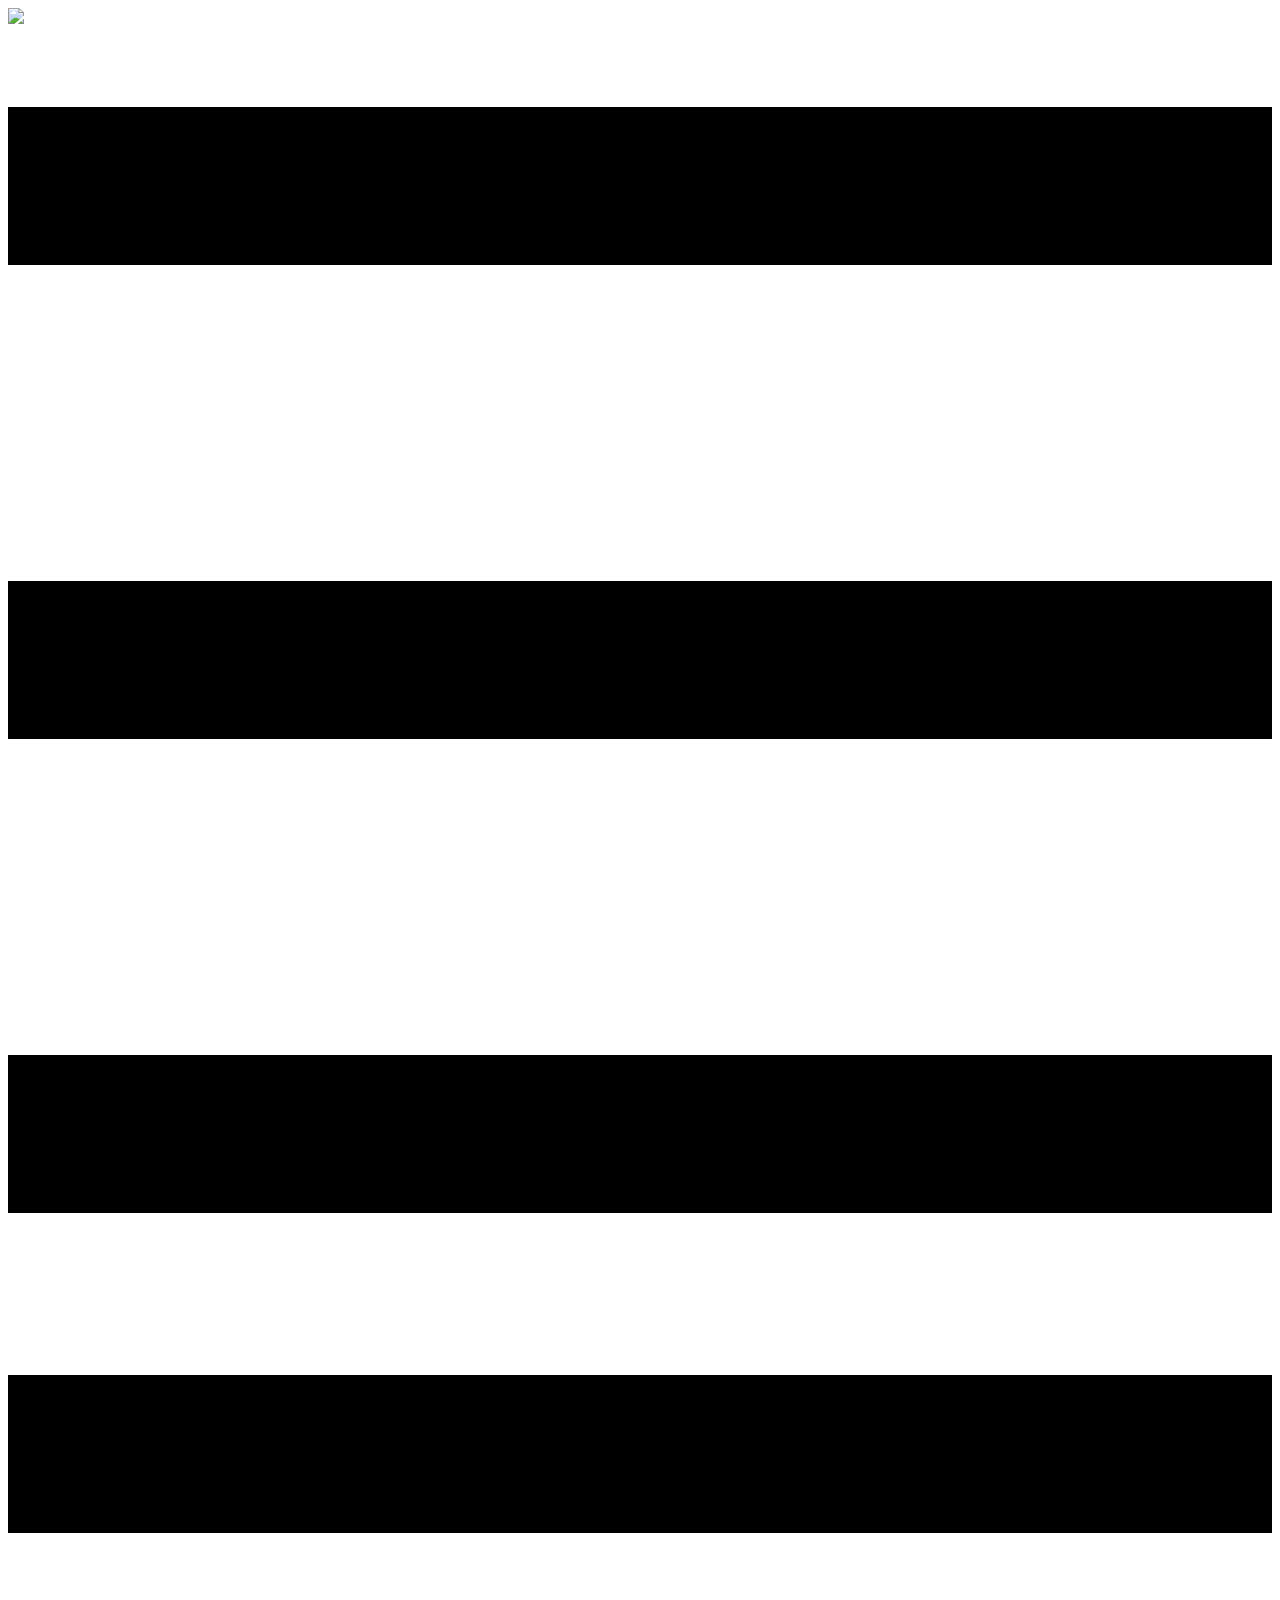
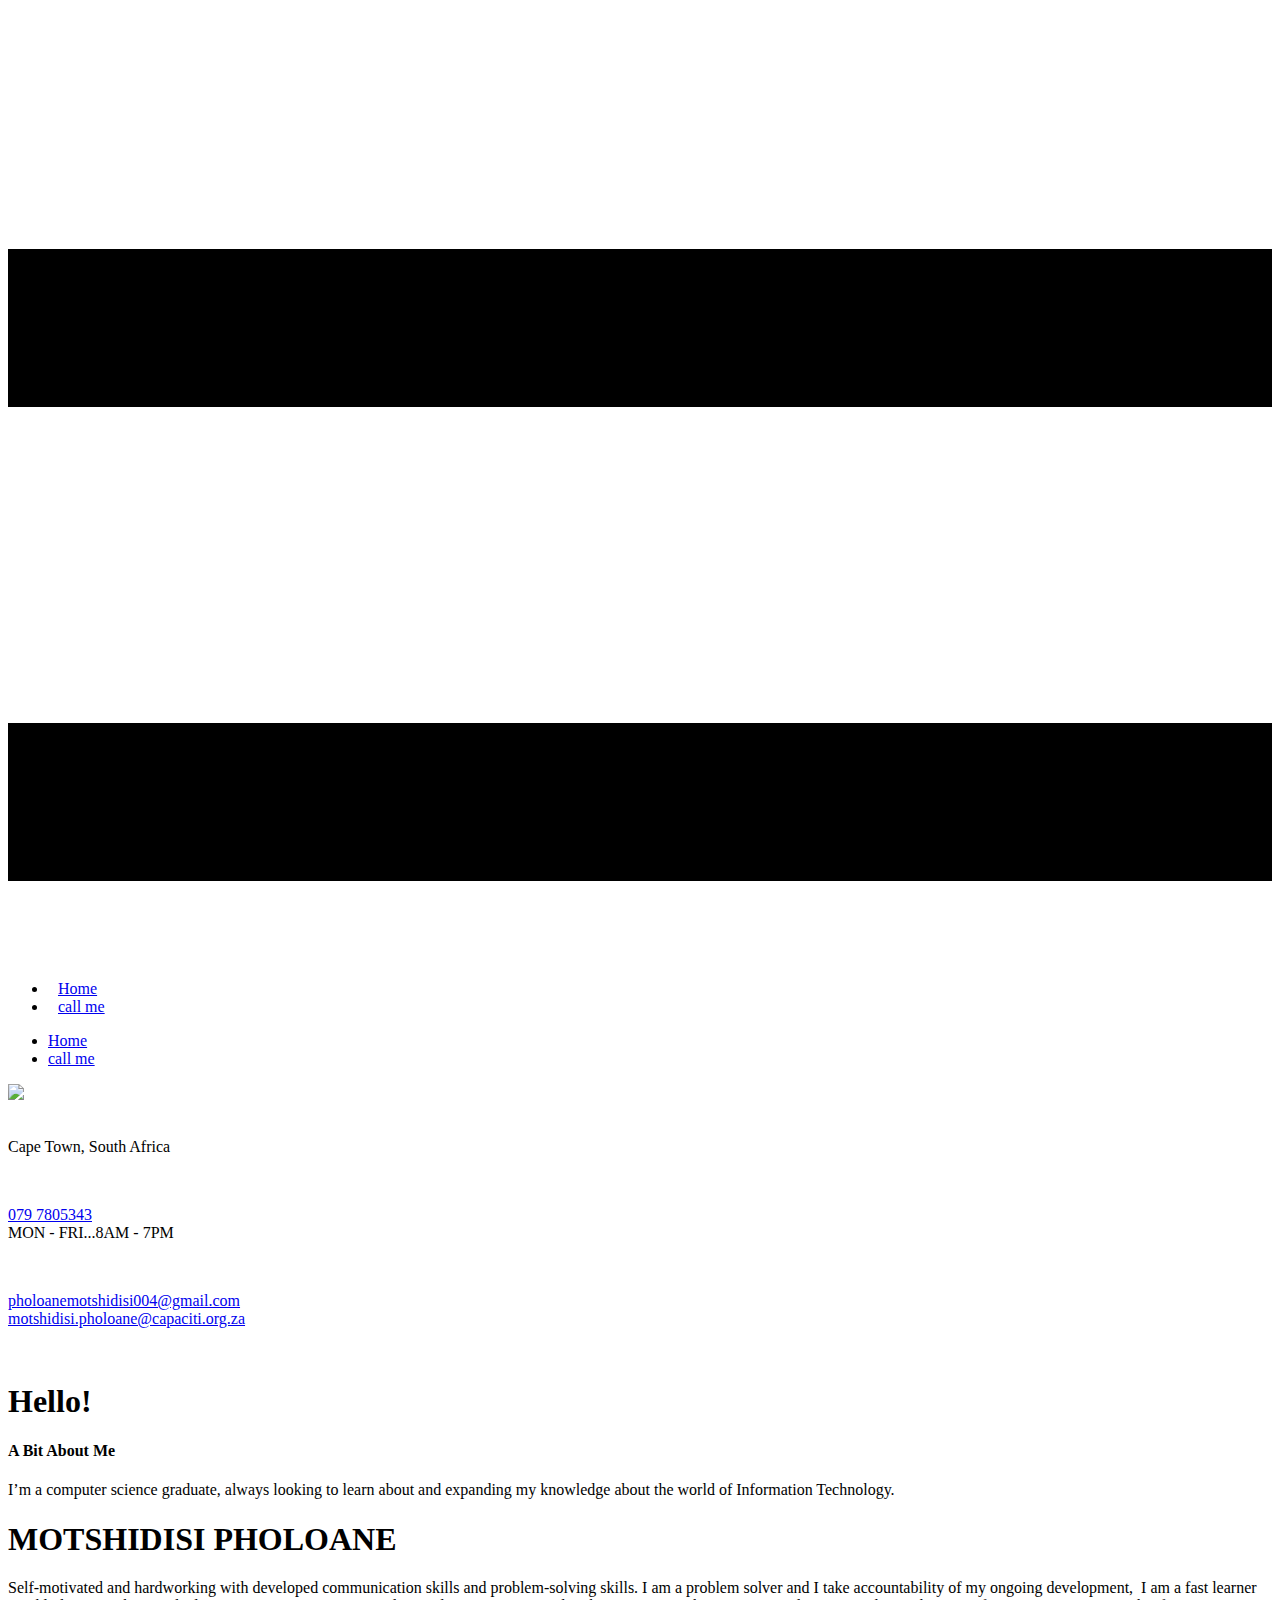
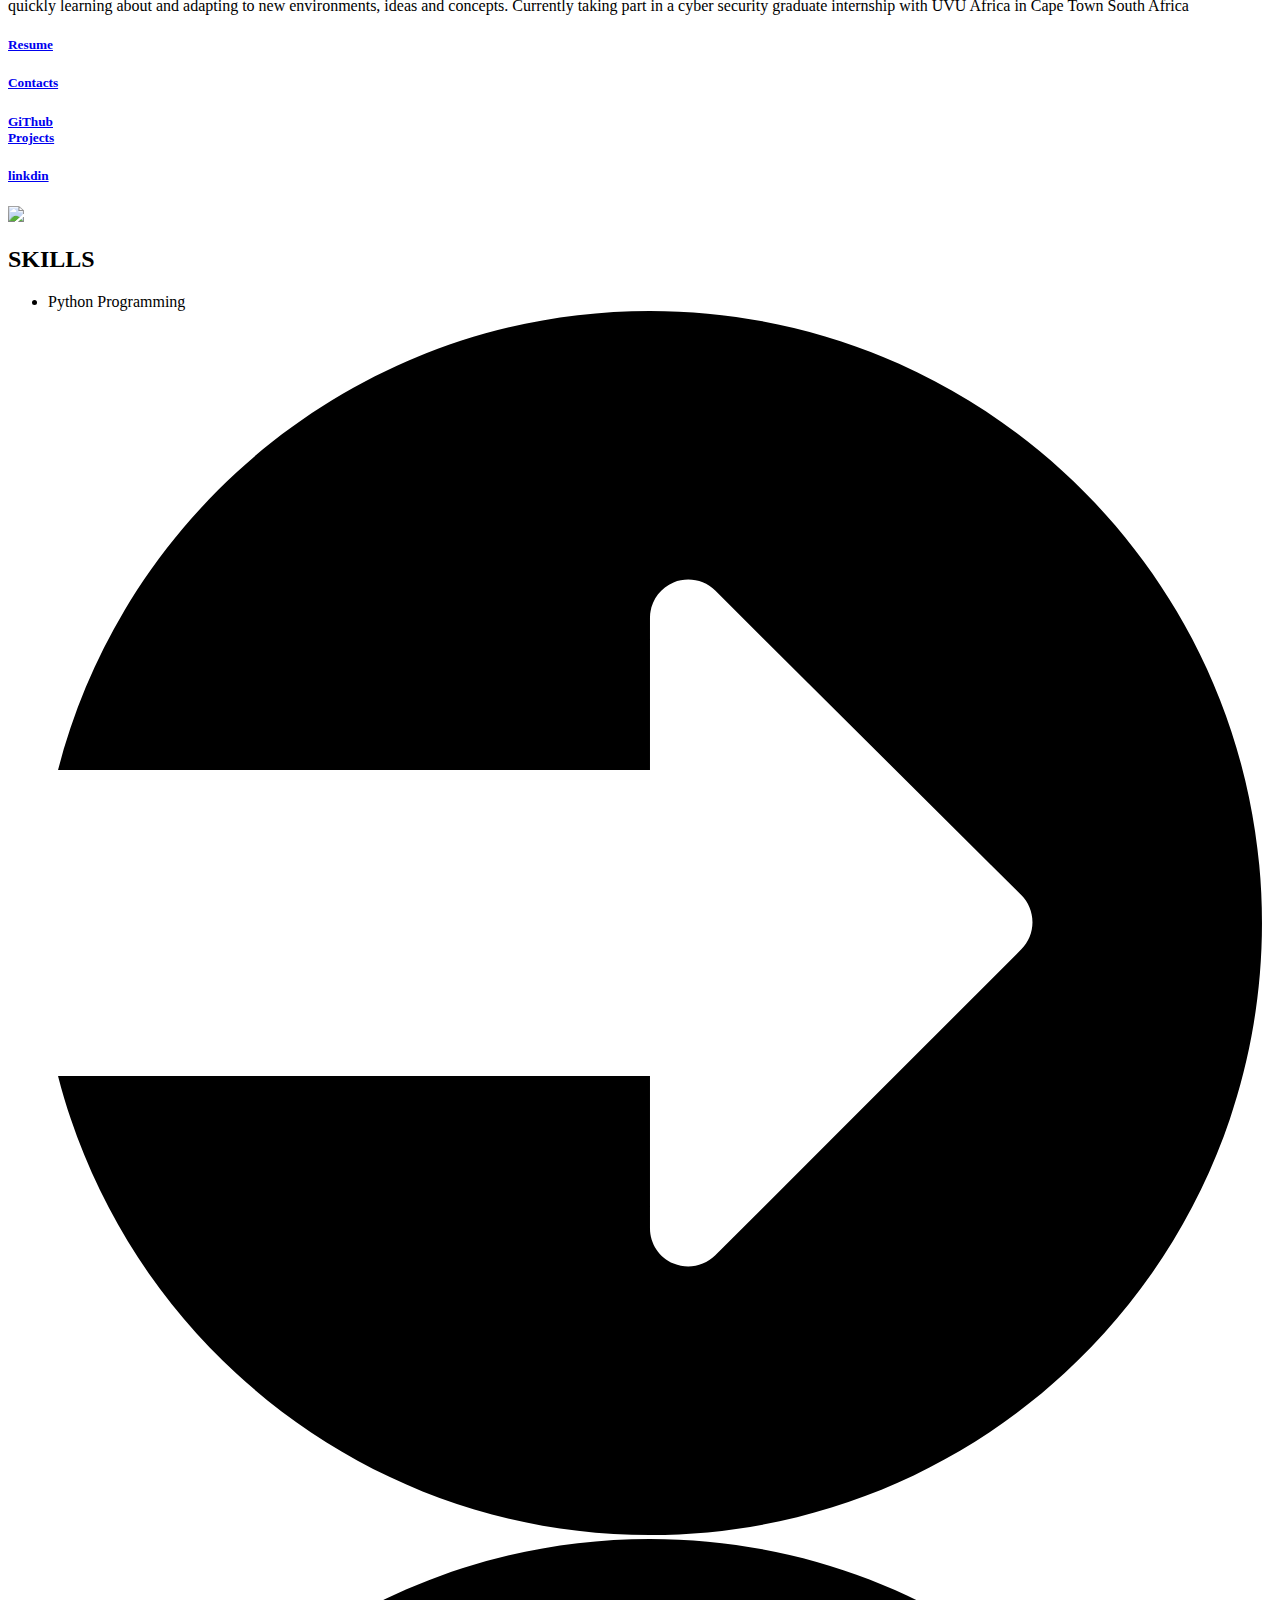
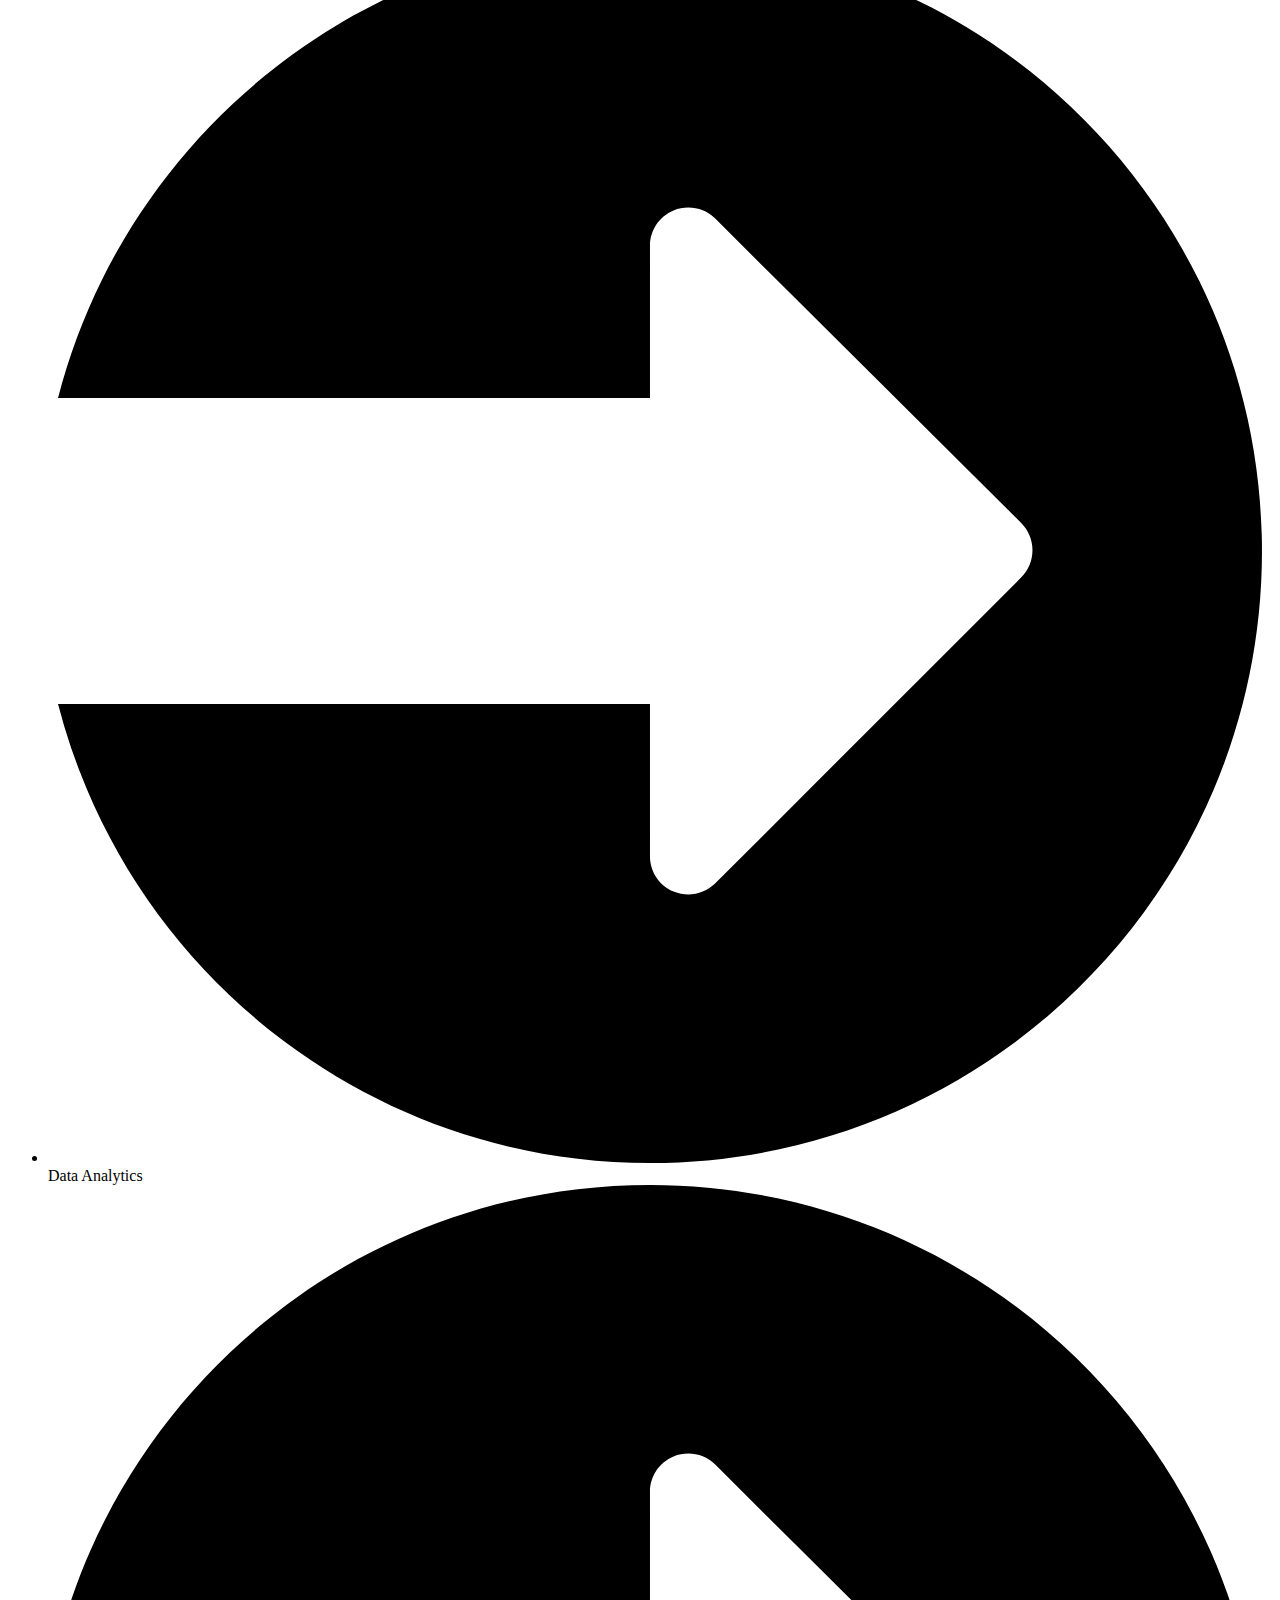
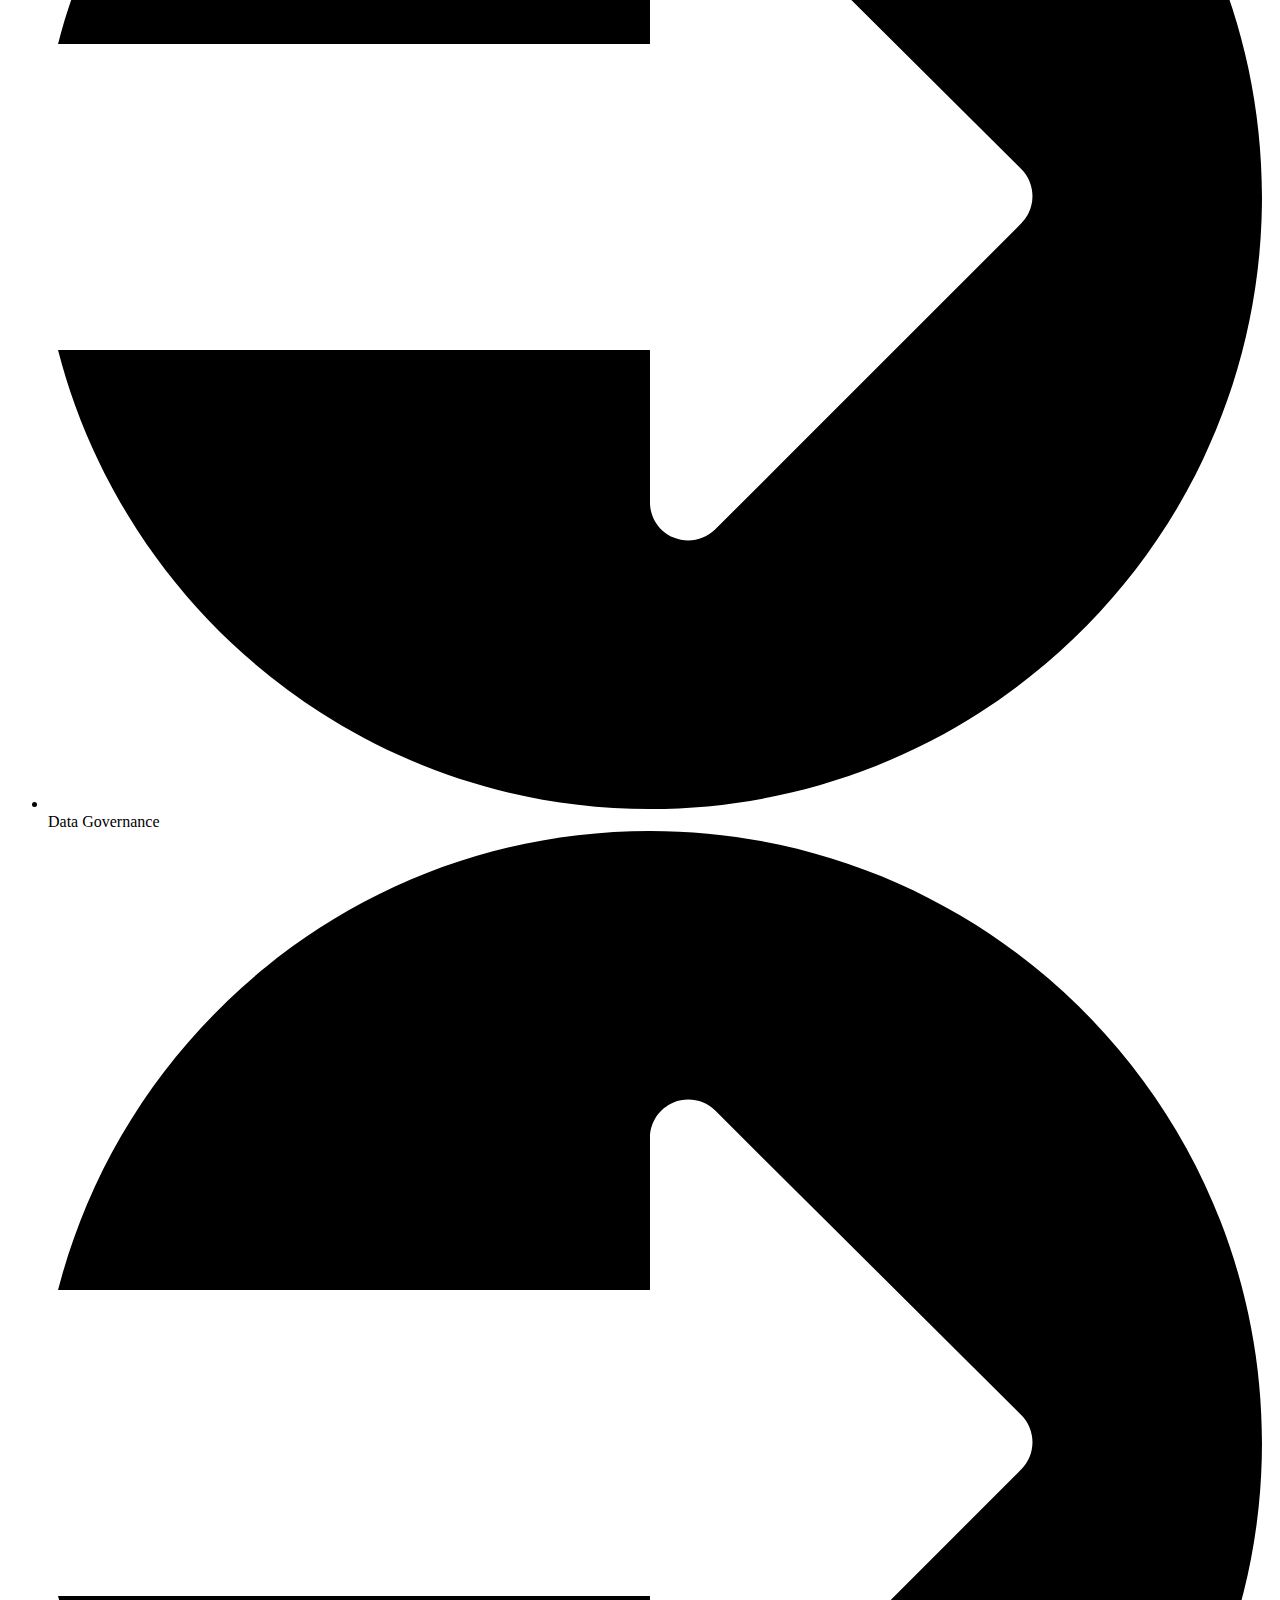
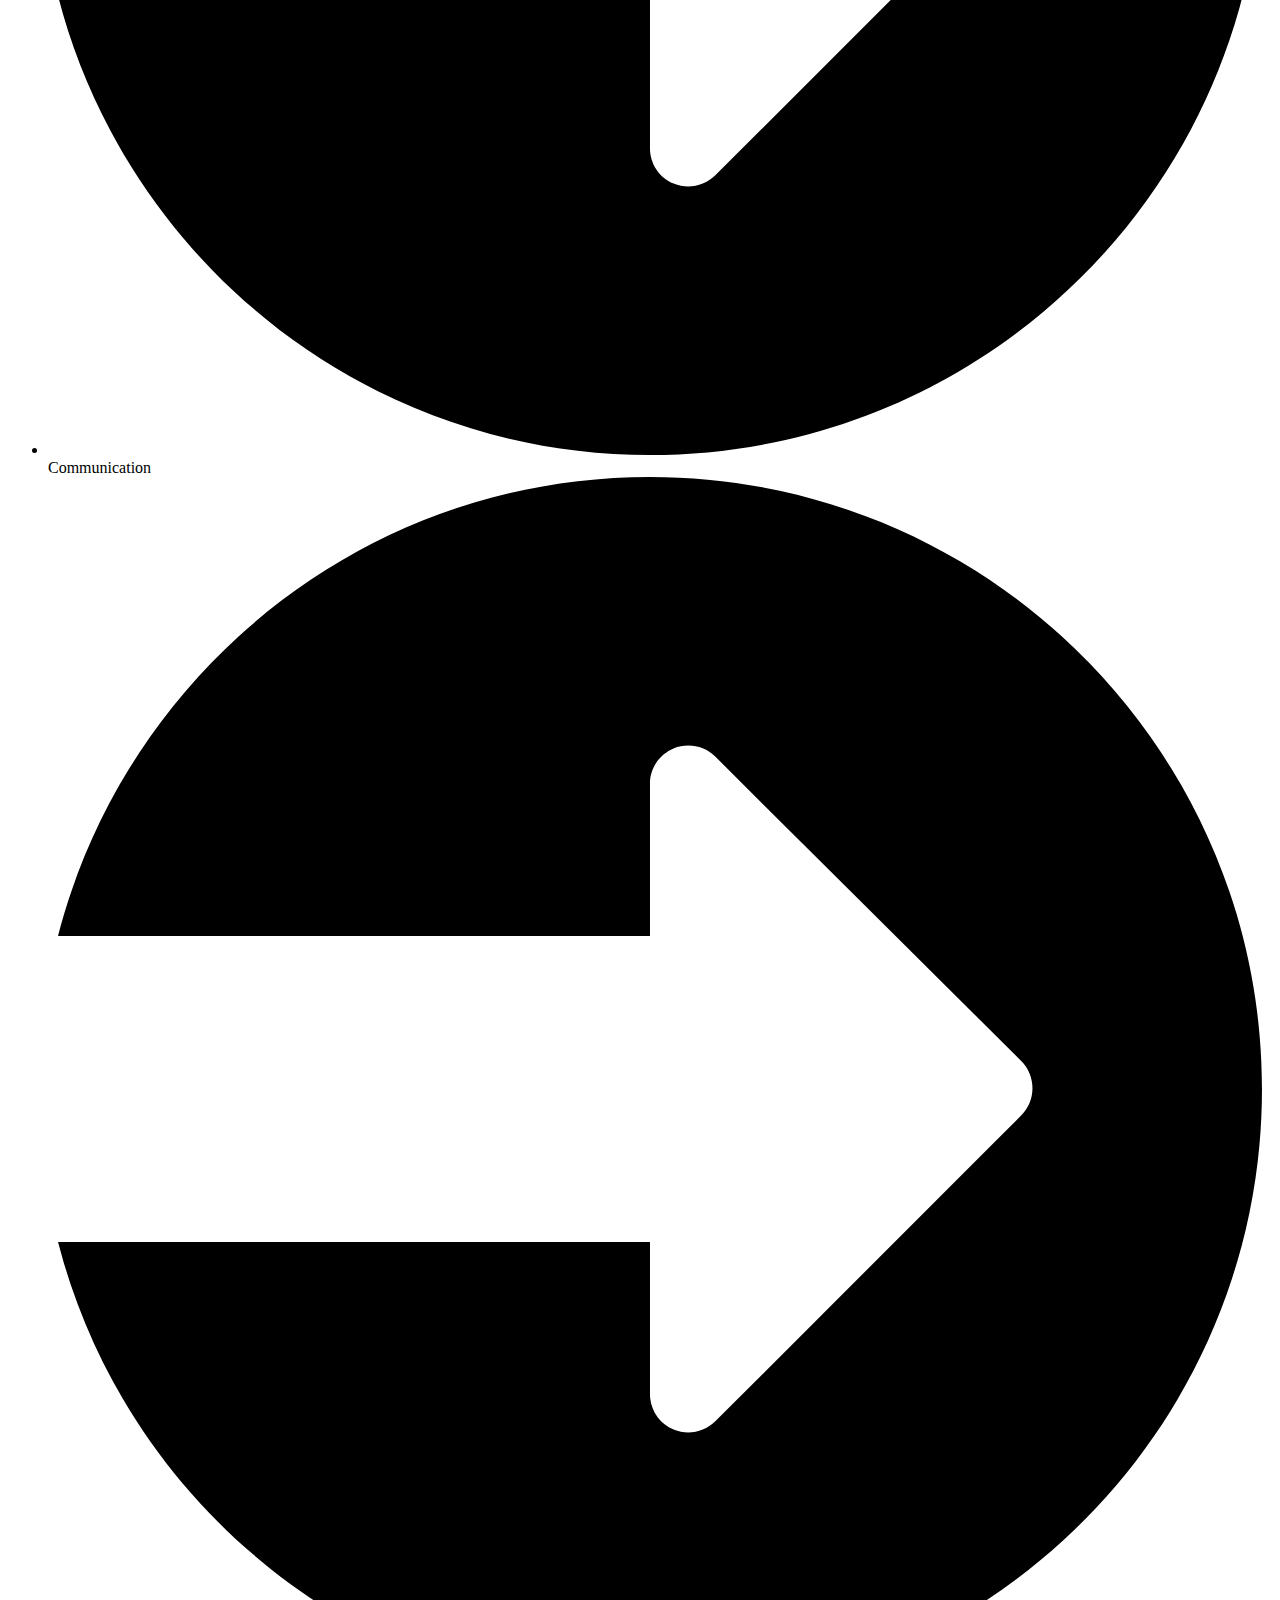
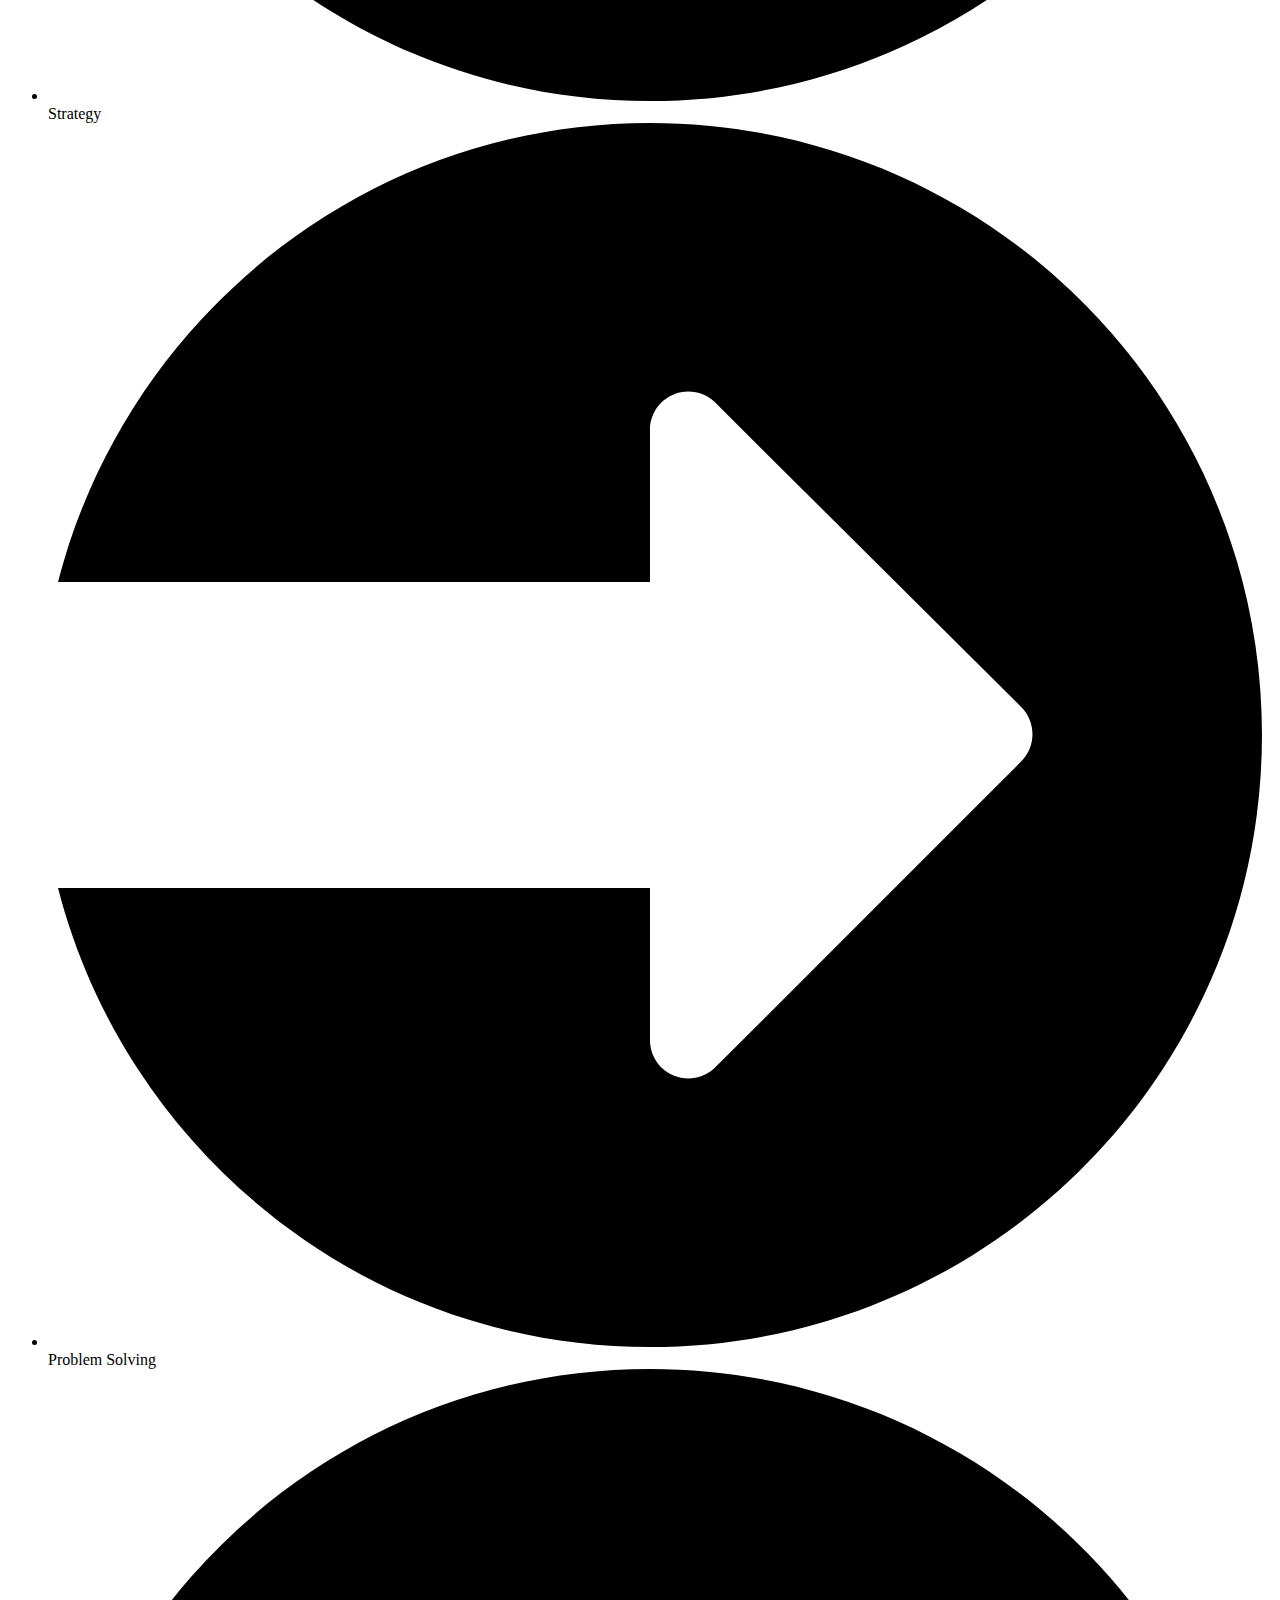
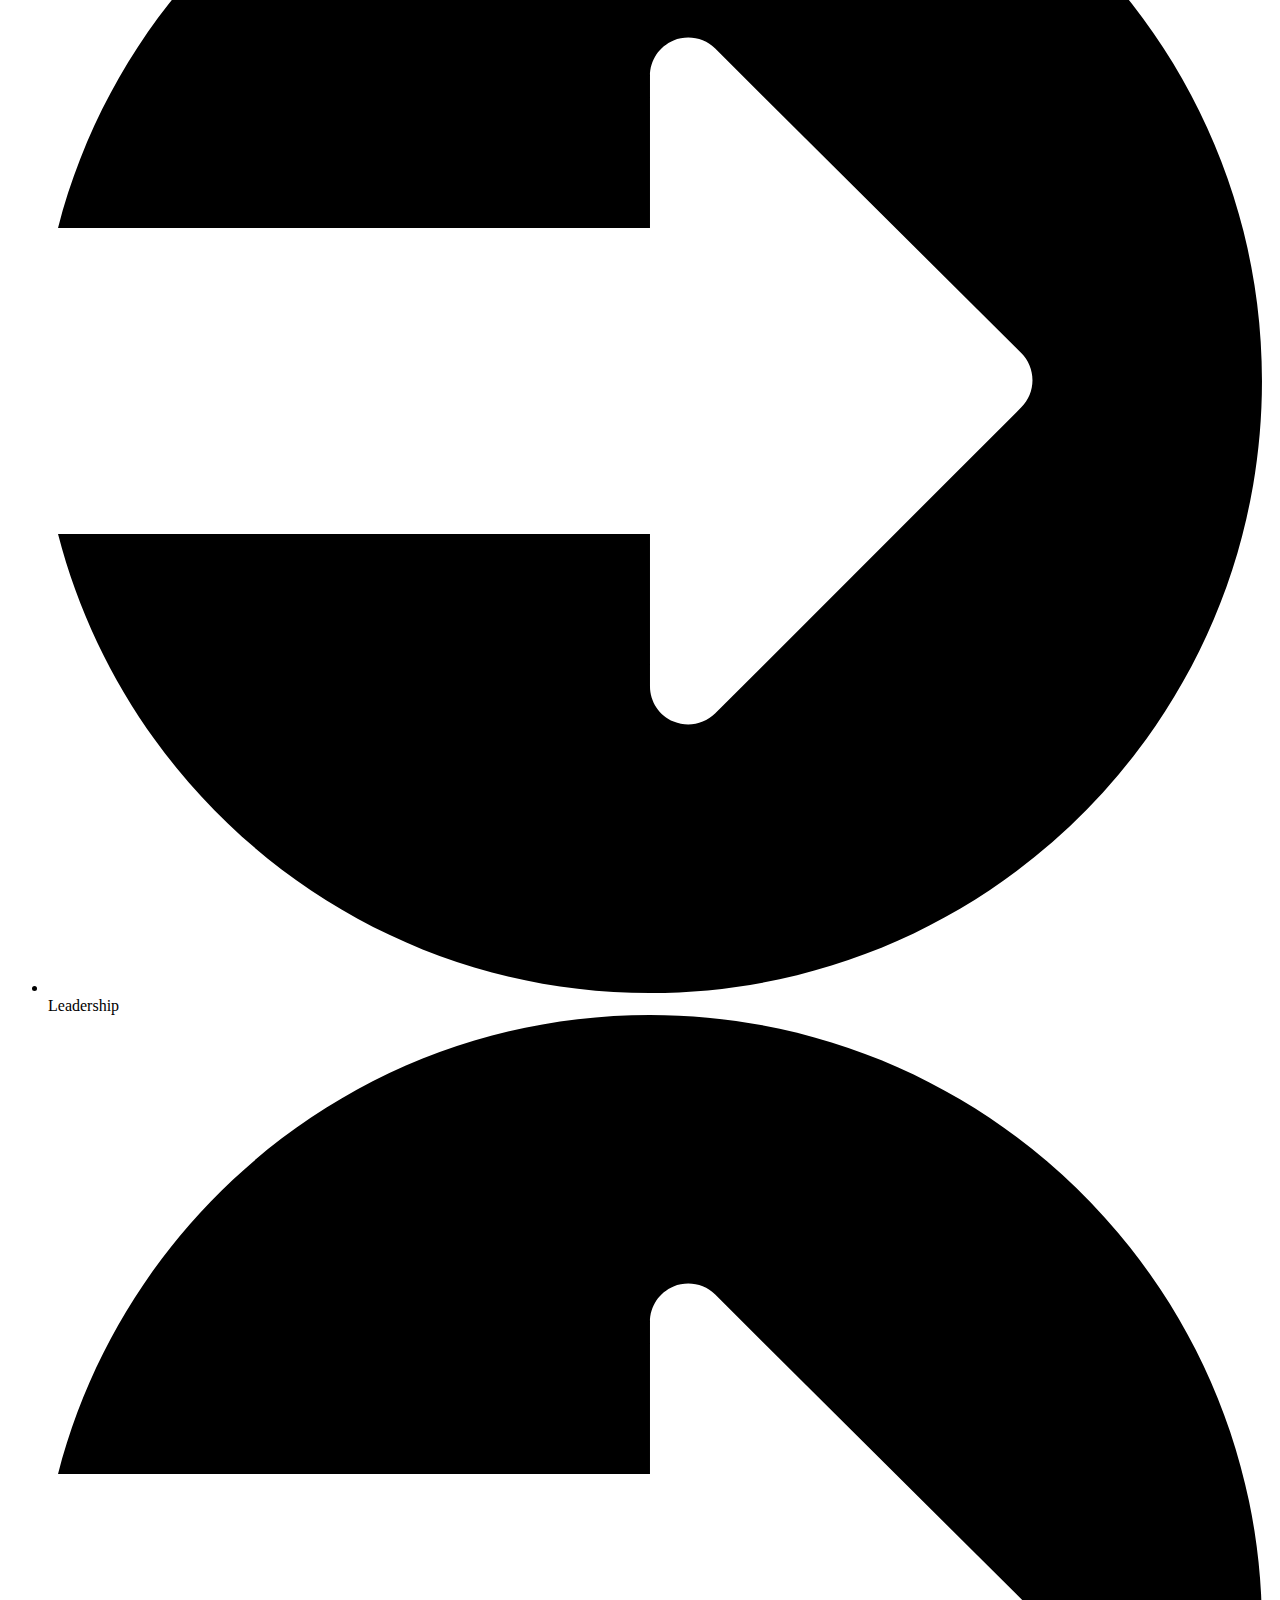
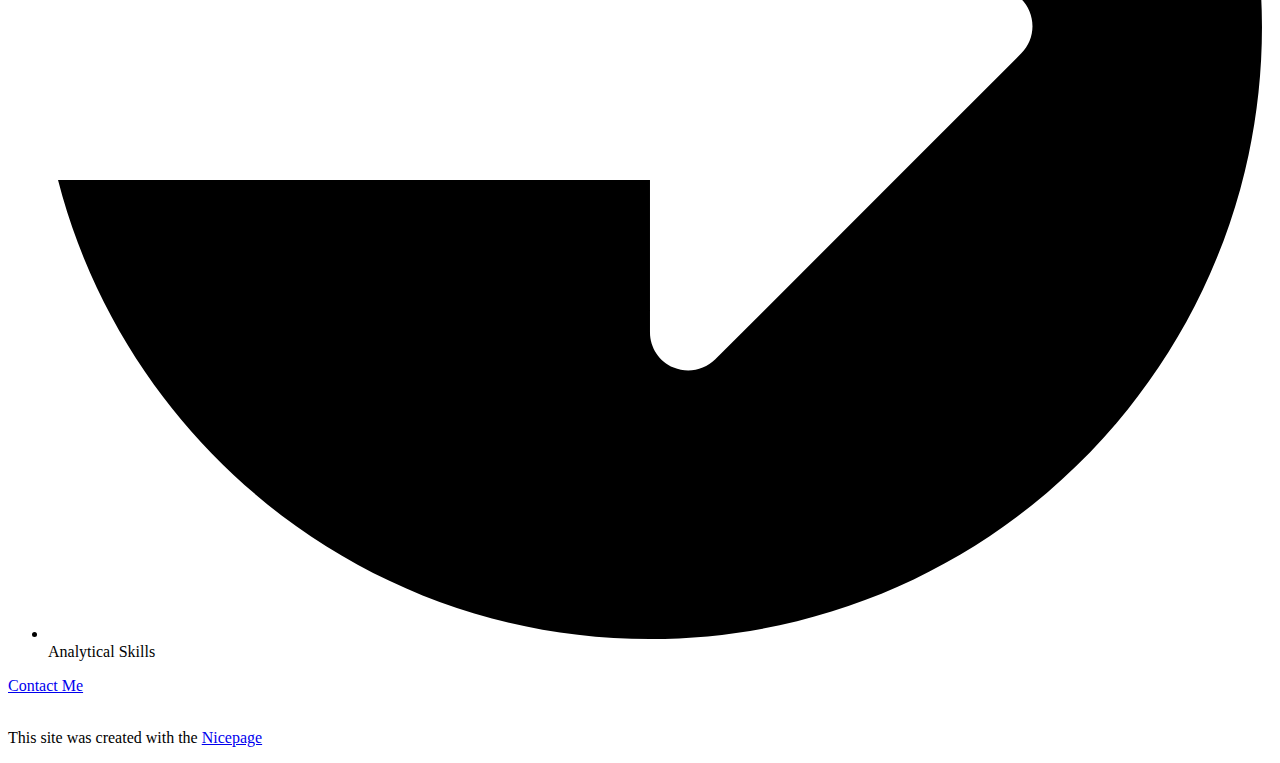
==== index.html @ fae084b6 "Update index.html" ====
<!DOCTYPE html>
<html style="font-size: 16px;" lang="en"><head>
    <meta name="viewport" content="width=device-width, initial-scale=1.0">
    <meta charset="utf-8">
    <meta name="keywords" content="​Hello!, ​Kalvin Piterson, My Portfolio, Testimonials, ​IT Solution Strategy Development, ​My Experties, Nam ultrices ultrices nec tortor pulvinar esteras loremips est orem., Follow us, Contact Me">
    <meta name="description" content="">
    <title>Home</title>
    <link rel="stylesheet" href="nicepage.css" media="screen">
<link rel="stylesheet" href="Home.css" media="screen">
    <script class="u-script" type="text/javascript" src="jquery.js" defer=""></script>
    <script class="u-script" type="text/javascript" src="nicepage.js" defer=""></script>
    <meta name="generator" content="Nicepage 6.9.2, nicepage.com">
    <link id="u-theme-google-font" rel="stylesheet" href="https://fonts.googleapis.com/css?family=Roboto:100,100i,300,300i,400,400i,500,500i,700,700i,900,900i|Open+Sans:300,300i,400,400i,500,500i,600,600i,700,700i,800,800i">
    
    
    
    
    
    <script type="application/ld+json">{
		"@context": "http://schema.org",
		"@type": "Organization",
		"name": "",
		"logo": "images/motshidisi.png"
}</script>
    <meta name="theme-color" content="#f06e49">
    <meta property="og:title" content="Home">
    <meta property="og:type" content="website">
  <meta data-intl-tel-input-cdn-path="intlTelInput/"></head>
  <body data-home-page="Home.html" data-home-page-title="Home" data-path-to-root="./" data-include-products="false" class="u-body u-palette-1-base u-xl-mode" data-lang="en"><header class="u-clearfix u-header u-palette-5-dark-3 u-header" id="sec-48dd"><div class="u-clearfix u-sheet u-sheet-1">
        <a href="#" class="u-image u-logo u-image-1" data-image-width="500" data-image-height="500">
          <img src="images/motshidisi.png" class="u-logo-image u-logo-image-1">
        </a>
        <nav class="u-menu u-menu-one-level u-offcanvas u-menu-1" data-responsive-from="MD">
          <div class="menu-collapse" style="font-size: 1rem; letter-spacing: 0px; font-weight: 700;">
            <a class="u-button-style u-custom-active-border-color u-custom-border u-custom-border-color u-custom-borders u-custom-hover-border-color u-custom-left-right-menu-spacing u-custom-padding-bottom u-custom-text-active-color u-custom-text-color u-custom-text-hover-color u-custom-top-bottom-menu-spacing u-nav-link u-text-active-palette-1-base u-text-hover-palette-2-base" href="#">
              <svg class="u-svg-link" viewBox="0 0 24 24"><use xlink:href="#menu-hamburger"></use></svg>
              <svg class="u-svg-content" version="1.1" id="menu-hamburger" viewBox="0 0 16 16" x="0px" y="0px" xmlns:xlink="http://www.w3.org/1999/xlink" xmlns="http://www.w3.org/2000/svg"><g><rect y="1" width="16" height="2"></rect><rect y="7" width="16" height="2"></rect><rect y="13" width="16" height="2"></rect>
</g></svg>
            </a>
          </div>
          <div class="u-custom-menu u-nav-container">
            <ul class="u-nav u-spacing-20 u-unstyled u-nav-1"><li class="u-nav-item"><a class="u-border-active-palette-5-light-1 u-border-hover-palette-5-light-1 u-button-style u-nav-link u-text-active-palette-1-base u-text-grey-90 u-text-hover-palette-2-base" href="Home.html" style="padding: 10px;">Home</a>
</li><li class="u-nav-item"><a class="u-border-active-palette-5-light-1 u-border-hover-palette-5-light-1 u-button-style u-nav-link u-text-active-palette-1-base u-text-grey-90 u-text-hover-palette-2-base" href="tel:0797805343" style="padding: 10px;">call me</a>
</li></ul>
          </div>
          <div class="u-custom-menu u-nav-container-collapse">
            <div class="u-black u-container-style u-inner-container-layout u-opacity u-opacity-95 u-sidenav">
              <div class="u-inner-container-layout u-sidenav-overflow">
                <div class="u-menu-close"></div>
                <ul class="u-align-center u-nav u-popupmenu-items u-unstyled u-nav-2"><li class="u-nav-item"><a class="u-button-style u-nav-link" href="Home.html">Home</a>
</li><li class="u-nav-item"><a class="u-button-style u-nav-link" href="tel:0797805343">call me</a>
</li></ul>
              </div>
            </div>
            <div class="u-black u-menu-overlay u-opacity u-opacity-70"></div>
          </div>
        </nav>
      </div></header>
    <section class="u-align-center u-clearfix u-container-align-center-lg u-container-align-center-md u-container-align-center-xl u-palette-5-dark-3 u-section-1" id="sec-eb8a" data-animation-name="" data-animation-duration="0" data-animation-delay="0" data-animation-direction="">
      <img class="u-expanded-width u-image u-image-1" src="images/ack.jpg" data-image-width="786" data-image-height="360" data-animation-name="customAnimationIn" data-animation-duration="1250">
      <div class="u-list u-list-1">
        <div class="u-repeater u-repeater-1">
          <div class="u-align-left u-container-style u-list-item u-opacity u-opacity-95 u-palette-4-dark-1 u-radius-20 u-repeater-item u-shape-round u-list-item-1" data-animation-name="customAnimationIn" data-animation-duration="1500" data-animation-direction="Right" data-animation-delay="500">
            <div class="u-container-layout u-similar-container u-valign-middle-lg u-container-layout-1"><span class="u-file-icon u-icon u-text-black u-icon-1" data-animation-name="customAnimationIn" data-animation-duration="1500" data-animation-delay="750"><img src="images/2838912-df5fc0ef.png" alt=""></span>
              <p class="u-text u-text-black u-text-1" data-animation-name="customAnimationIn" data-animation-duration="1000" data-animation-delay="500">Cape Town, South Africa</p>
            </div>
          </div>
          <div class="u-align-left u-container-style u-list-item u-opacity u-opacity-95 u-palette-4-dark-1 u-radius-20 u-repeater-item u-shape-round u-list-item-2" data-animation-name="customAnimationIn" data-animation-duration="1500" data-animation-direction="Right" data-animation-delay="500">
            <div class="u-container-layout u-similar-container u-valign-middle-lg u-container-layout-2"><span class="u-file-icon u-icon u-text-black u-icon-2" data-animation-name="customAnimationIn" data-animation-duration="1500" data-animation-delay="750"><img src="images/126509-d7dfb60f.png" alt=""></span>
              <p class="u-text u-text-black u-text-2" data-animation-name="customAnimationIn" data-animation-duration="1000" data-animation-delay="500">
                <a href="#" class="u-active-none u-border-1 u-border-hover-white u-border-no-left u-border-no-right u-border-no-top u-border-palette-2-light-2 u-bottom-left-radius-0 u-bottom-right-radius-0 u-btn u-button-link u-button-style u-hover-none u-none u-radius-0 u-text-body-color u-top-left-radius-0 u-top-right-radius-0 u-btn-1">079 7805343</a>
                <br>MON - FRI...8AM - 7PM
              </p>
            </div>
          </div>
          <div class="u-align-left u-container-style u-list-item u-opacity u-opacity-95 u-palette-4-dark-1 u-radius-20 u-repeater-item u-shape-round u-list-item-3" data-animation-name="customAnimationIn" data-animation-duration="1500" data-animation-direction="Right" data-animation-delay="500">
            <div class="u-container-layout u-similar-container u-valign-middle-lg u-container-layout-3"><span class="u-file-icon u-icon u-text-black u-icon-3" data-animation-name="customAnimationIn" data-animation-duration="1500" data-animation-delay="750"><img src="images/953810-361883ce.png" alt=""></span>
              <p class="u-text u-text-black u-text-3" data-animation-name="customAnimationIn" data-animation-duration="1000" data-animation-delay="500">
                <a href="mailto:contact@nicepage.com" class="u-active-none u-border-1 u-border-hover-white u-border-no-left u-border-no-right u-border-no-top u-border-palette-2-light-2 u-btn u-button-link u-button-style u-hover-none u-none u-text-black u-btn-2" data-animation-name="" data-animation-duration="0" data-animation-delay="0" data-animation-direction="">pholoanemotshidisi004@gmail.com</a>
                <br>
                <a href="mailto:info@nicepage.com" class="u-active-none u-border-1 u-border-hover-white u-border-no-left u-border-no-right u-border-no-top u-border-palette-2-light-2 u-btn u-button-link u-button-style u-hover-none u-none u-text-body-color u-btn-3" data-animation-name="" data-animation-duration="0" data-animation-delay="0" data-animation-direction="">motshidisi.pholoane@capaciti.org.za</a>
              </p>
            </div>
          </div>
        </div>
      </div>
      <div class="u-align-center u-container-align-center u-container-style u-group u-radius-20 u-shape-round u-white u-group-1" data-animation-name="customAnimationIn" data-animation-duration="1750" data-animation-delay="500">
        <div class="u-container-layout u-container-layout-4">
          <img class="u-image u-image-circle u-preserve-proportions u-image-2" src="images/thumbnail_image0.jpg" alt="" data-image-width="1078" data-image-height="1494" data-animation-name="customAnimationIn" data-animation-duration="1500" data-animation-delay="500">
          <h1 class="u-align-center u-text u-text-4" data-animation-name="customAnimationIn" data-animation-duration="1500" data-animation-delay="750"> Hello!</h1>
          <h4 class="u-align-center u-text u-text-custom-color-2 u-text-5"> A Bit About Me</h4>
          <p class="u-align-center u-text u-text-6"> I’m a computer science graduate, always looking to learn about and expanding my knowledge about the world of Information Technology.</p>
        </div>
      </div>
    </section>
    <section class="u-align-center u-clearfix u-container-align-center u-palette-5-dark-3 u-section-2" id="sec-8700">
      <div class="u-clearfix u-sheet u-valign-middle-md u-valign-middle-sm u-valign-middle-xs u-sheet-1">
        <h1 class="u-align-center u-text u-text-custom-color-2 u-text-1" data-animation-name="customAnimationIn" data-animation-duration="1500" data-animation-delay="250">MOTSHIDISI PHOLOANE</h1>
        <p class="u-align-center u-text u-text-2" data-animation-name="customAnimationIn" data-animation-duration="1500" data-animation-delay="500"> Self-motivated and hardworking
with developed communication
skills and problem-solving skills. I am a problem solver and I take accountability of my ongoing development,&nbsp; I am a fast learner quickly learning about and adapting to new environments, ideas and concepts. Currently taking part in a cyber security graduate internship with UVU Africa in Cape Town South Africa</p>
        <div class="u-align-center u-container-align-center-md u-container-align-center-sm u-container-align-center-xs u-container-style u-expanded-width-lg u-expanded-width-md u-expanded-width-sm u-expanded-width-xs u-group u-shape-rectangle u-group-1" data-animation-name="customAnimationIn" data-animation-duration="1500" data-animation-delay="500">
          <div class="u-container-layout u-valign-middle-md u-valign-middle-sm u-valign-middle-xs u-container-layout-1">
            <div class="u-align-center u-border-4 u-border-white u-container-style u-group u-hover-feature u-shape-circle u-white u-group-2">
              <div class="u-container-layout u-valign-middle u-container-layout-2">
                <h5 class="u-hover-feature u-text u-text-default u-text-palette-1-base u-text-3">
                  <a class="u-active-none u-border-none u-btn u-button-link u-button-style u-file-link u-hover-none u-none u-text-custom-color-2 u-btn-1" href="files/MotshidisiPholoaneCV.pdf">Resume</a>
                </h5>
              </div>
            </div>
            <div class="u-align-center u-border-4 u-border-white u-container-style u-group u-hover-feature u-shape-circle u-white u-group-3" data-animation-name="" data-animation-duration="0" data-animation-delay="0" data-animation-direction="" data-href="mailto:pholoanemotshidisi004@gmail.com">
              <div class="u-container-layout u-valign-middle u-container-layout-3">
                <h5 class="u-hover-feature u-text u-text-default u-text-palette-3-base u-text-4">
                  <a class="u-active-none u-border-none u-btn u-button-link u-button-style u-hover-none u-none u-text-custom-color-2 u-btn-2" href="#">Contacts</a>
                </h5>
              </div>
            </div>
            <div class="u-align-center u-border-4 u-border-white u-container-style u-group u-hover-feature u-shape-circle u-white u-group-4" data-animation-name="" data-animation-duration="0" data-animation-delay="0" data-animation-direction="">
              <div class="u-container-layout u-valign-middle u-container-layout-4">
                <h5 class="u-hover-feature u-text u-text-default u-text-palette-2-base u-text-5">
                  <a class="u-active-none u-border-none u-btn u-button-link u-button-style u-hover-none u-none u-text-custom-color-2 u-btn-3" href="https://github.com/m-polwayne/Learning-Python-and-Data-analytics" target="_blank">GiThub<br>Projects
                  </a>
                </h5>
              </div>
            </div>
            <div class="u-align-center u-border-4 u-border-white u-container-style u-group u-hover-feature u-shape-circle u-white u-group-5" data-animation-name="" data-animation-duration="0" data-animation-delay="0" data-animation-direction="">
              <div class="u-container-layout u-valign-middle u-container-layout-5">
                <h5 class="u-hover-feature u-text u-text-default u-text-palette-2-base u-text-6">
                  <a class="u-active-none u-border-none u-btn u-button-link u-button-style u-hover-none u-none u-text-custom-color-2 u-btn-4" href="https://www.linkedin.com/in/motshi disi-pholoane-1a734116b" target="_blank">linkdin</a>
                </h5>
              </div>
            </div>
          </div>
        </div>
      </div>
      
      
      
      
      
      
      
      
    </section>
    <section class="u-clearfix u-image u-valign-middle-md u-section-3" id="carousel_8bb2" data-image-width="1980" data-image-height="1320">
      <div class="data-layout-selected u-clearfix u-layout-wrap u-layout-wrap-1">
        <div class="u-layout">
          <div class="u-layout-row">
            <div class="u-container-style u-layout-cell u-size-36 u-layout-cell-1" data-animation-name="customAnimationIn" data-animation-duration="1500" data-animation-delay="500">
              <div class="u-container-layout u-container-layout-1">
                <img class="u-expanded-height u-image u-image-1" src="images/motshidisi.png" data-image-width="500" data-image-height="500">
              </div>
            </div>
            <div class="u-align-left u-container-style u-layout-cell u-size-24 u-layout-cell-2" data-animation-name="customAnimationIn" data-animation-duration="1500" data-animation-delay="500">
              <div class="u-container-layout u-valign-top u-container-layout-2">
                <h2 class="u-text u-text-body-alt-color u-text-1" data-animation-name="customAnimationIn" data-animation-duration="1500" data-animation-delay="750">SKILLS</h2>
                <ul class="u-custom-list u-text u-text-body-alt-color u-text-default u-text-2">
                  <li>Python Programming<div class="u-list-icon u-list-icon-1">
                      <svg class="u-svg-content" viewBox="0 0 512 512" id="svg-2773"><path d="m251.808 0c-119.232 0-219.136 81.632-247.616 192h247.616v-63.68c0-6.464 3.904-12.288 9.856-14.784 5.952-2.4 12.864-1.152 17.44 3.424l128 127.36c3.008 3.008 4.704 7.104 4.704 11.36s-1.696 8.32-4.672 11.328l-128 128c-3.072 3.04-7.168 4.672-11.328 4.672-2.048 0-4.128-.416-6.112-1.216-5.984-2.464-9.888-8.32-9.888-14.784v-63.68h-247.616c28.48 110.368 128.384 192 247.616 192 141.376 0 256-114.624 256-256s-114.624-256-256-256z" fill="currentColor"></path></svg>
                    </div>
                  </li>
                  <li>
                    <div class="u-list-icon u-list-icon-2">
                      <svg class="u-svg-content" viewBox="0 0 512 512" id="svg-2773"><path d="m251.808 0c-119.232 0-219.136 81.632-247.616 192h247.616v-63.68c0-6.464 3.904-12.288 9.856-14.784 5.952-2.4 12.864-1.152 17.44 3.424l128 127.36c3.008 3.008 4.704 7.104 4.704 11.36s-1.696 8.32-4.672 11.328l-128 128c-3.072 3.04-7.168 4.672-11.328 4.672-2.048 0-4.128-.416-6.112-1.216-5.984-2.464-9.888-8.32-9.888-14.784v-63.68h-247.616c28.48 110.368 128.384 192 247.616 192 141.376 0 256-114.624 256-256s-114.624-256-256-256z" fill="currentColor"></path></svg>
                    </div>Data Analytics
                  </li>
                  <li>
                    <div class="u-list-icon u-list-icon-1">
                      <svg class="u-svg-content" viewBox="0 0 512 512" id="svg-2773"><path d="m251.808 0c-119.232 0-219.136 81.632-247.616 192h247.616v-63.68c0-6.464 3.904-12.288 9.856-14.784 5.952-2.4 12.864-1.152 17.44 3.424l128 127.36c3.008 3.008 4.704 7.104 4.704 11.36s-1.696 8.32-4.672 11.328l-128 128c-3.072 3.04-7.168 4.672-11.328 4.672-2.048 0-4.128-.416-6.112-1.216-5.984-2.464-9.888-8.32-9.888-14.784v-63.68h-247.616c28.48 110.368 128.384 192 247.616 192 141.376 0 256-114.624 256-256s-114.624-256-256-256z" fill="currentColor"></path></svg>
                    </div>Data Governance
                  </li>
                  <li>
                    <div class="u-list-icon u-list-icon-4">
                      <svg class="u-svg-content" viewBox="0 0 512 512" id="svg-2773"><path d="m251.808 0c-119.232 0-219.136 81.632-247.616 192h247.616v-63.68c0-6.464 3.904-12.288 9.856-14.784 5.952-2.4 12.864-1.152 17.44 3.424l128 127.36c3.008 3.008 4.704 7.104 4.704 11.36s-1.696 8.32-4.672 11.328l-128 128c-3.072 3.04-7.168 4.672-11.328 4.672-2.048 0-4.128-.416-6.112-1.216-5.984-2.464-9.888-8.32-9.888-14.784v-63.68h-247.616c28.48 110.368 128.384 192 247.616 192 141.376 0 256-114.624 256-256s-114.624-256-256-256z" fill="currentColor"></path></svg>
                    </div> Communication 
                  </li>
                  <li>
                    <div class="u-list-icon u-list-icon-5">
                      <svg class="u-svg-content" viewBox="0 0 512 512" id="svg-2773"><path d="m251.808 0c-119.232 0-219.136 81.632-247.616 192h247.616v-63.68c0-6.464 3.904-12.288 9.856-14.784 5.952-2.4 12.864-1.152 17.44 3.424l128 127.36c3.008 3.008 4.704 7.104 4.704 11.36s-1.696 8.32-4.672 11.328l-128 128c-3.072 3.04-7.168 4.672-11.328 4.672-2.048 0-4.128-.416-6.112-1.216-5.984-2.464-9.888-8.32-9.888-14.784v-63.68h-247.616c28.48 110.368 128.384 192 247.616 192 141.376 0 256-114.624 256-256s-114.624-256-256-256z" fill="currentColor"></path></svg>
                    </div>Strategy 
                  </li>
                  <li>
                    <div class="u-list-icon u-list-icon-6">
                      <svg class="u-svg-content" viewBox="0 0 512 512" id="svg-2773"><path d="m251.808 0c-119.232 0-219.136 81.632-247.616 192h247.616v-63.68c0-6.464 3.904-12.288 9.856-14.784 5.952-2.4 12.864-1.152 17.44 3.424l128 127.36c3.008 3.008 4.704 7.104 4.704 11.36s-1.696 8.32-4.672 11.328l-128 128c-3.072 3.04-7.168 4.672-11.328 4.672-2.048 0-4.128-.416-6.112-1.216-5.984-2.464-9.888-8.32-9.888-14.784v-63.68h-247.616c28.48 110.368 128.384 192 247.616 192 141.376 0 256-114.624 256-256s-114.624-256-256-256z" fill="currentColor"></path></svg>
                    </div>Problem Solving 
                  </li>
                  <li>
                    <div class="u-list-icon u-list-icon-7">
                      <svg class="u-svg-content" viewBox="0 0 512 512" id="svg-2773"><path d="m251.808 0c-119.232 0-219.136 81.632-247.616 192h247.616v-63.68c0-6.464 3.904-12.288 9.856-14.784 5.952-2.4 12.864-1.152 17.44 3.424l128 127.36c3.008 3.008 4.704 7.104 4.704 11.36s-1.696 8.32-4.672 11.328l-128 128c-3.072 3.04-7.168 4.672-11.328 4.672-2.048 0-4.128-.416-6.112-1.216-5.984-2.464-9.888-8.32-9.888-14.784v-63.68h-247.616c28.48 110.368 128.384 192 247.616 192 141.376 0 256-114.624 256-256s-114.624-256-256-256z" fill="currentColor"></path></svg>
                    </div>Leadership 
                  </li>
                  <li>
                    <div class="u-list-icon u-list-icon-8">
                      <svg class="u-svg-content" viewBox="0 0 512 512" id="svg-2773"><path d="m251.808 0c-119.232 0-219.136 81.632-247.616 192h247.616v-63.68c0-6.464 3.904-12.288 9.856-14.784 5.952-2.4 12.864-1.152 17.44 3.424l128 127.36c3.008 3.008 4.704 7.104 4.704 11.36s-1.696 8.32-4.672 11.328l-128 128c-3.072 3.04-7.168 4.672-11.328 4.672-2.048 0-4.128-.416-6.112-1.216-5.984-2.464-9.888-8.32-9.888-14.784v-63.68h-247.616c28.48 110.368 128.384 192 247.616 192 141.376 0 256-114.624 256-256s-114.624-256-256-256z" fill="currentColor"></path></svg>
                    </div>Analytical Skills
                  </li>
                </ul>
                <a href="#" class="u-active-white u-border-none u-btn u-btn-round u-button-style u-custom-color-2 u-hover-white u-radius-50 u-text-active-black u-text-hover-black u-btn-1">Contact Me</a>
              </div>
            </div>
          </div>
        </div>
      </div>
    </section>
    
    
    
    <footer class="u-align-center u-clearfix u-footer u-grey-80 u-footer" id="sec-68bd"><div class="u-clearfix u-sheet u-sheet-1">
        <img class="u-image u-image-contain u-image-default u-preserve-proportions u-image-1" src="images/motshidisi.png" alt="" data-image-width="500" data-image-height="500">
      </div></footer>
    <section class="u-backlink u-clearfix u-grey-80">
      <p class="u-text">
        <span>This site was created with the </span>
        <a class="u-link" href="https://nicepage.com/" target="_blank" rel="nofollow">
          <span>Nicepage</span>
        </a>
      </p>
    </section>
  
</body></html>
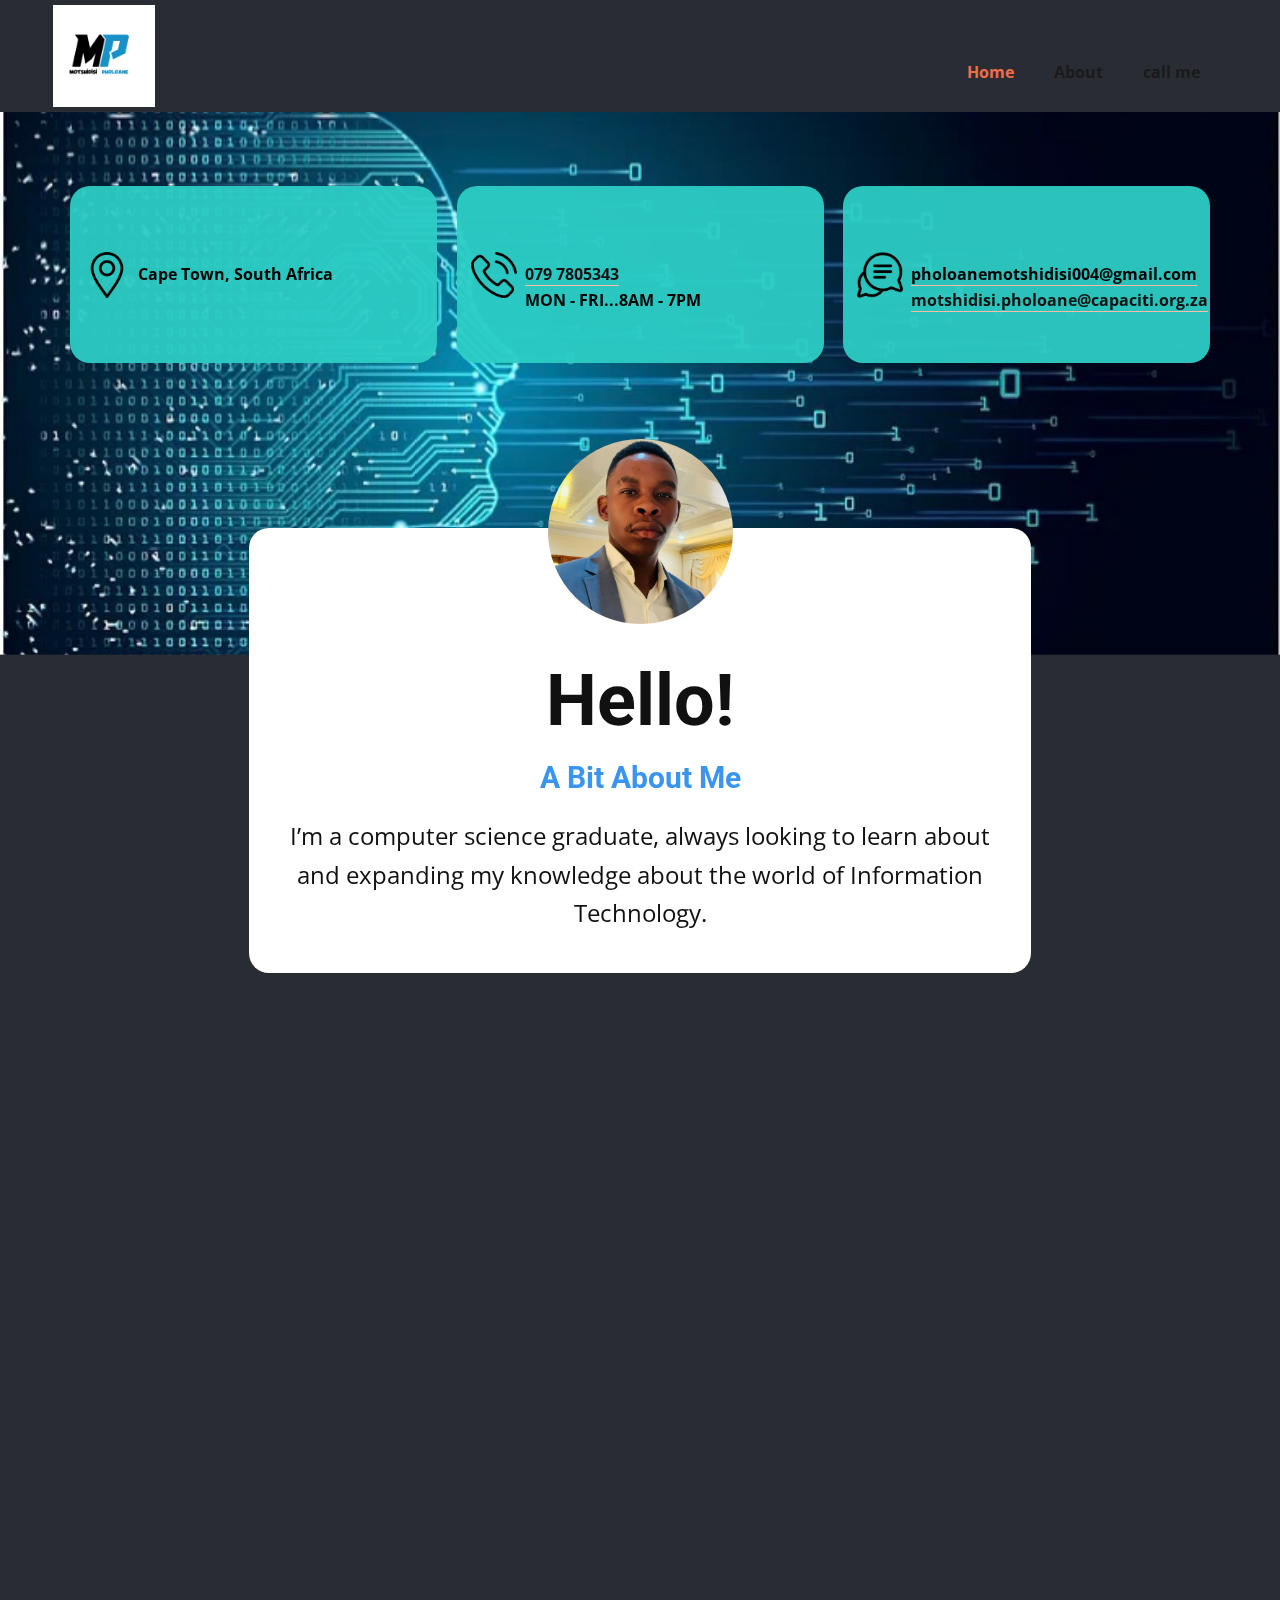
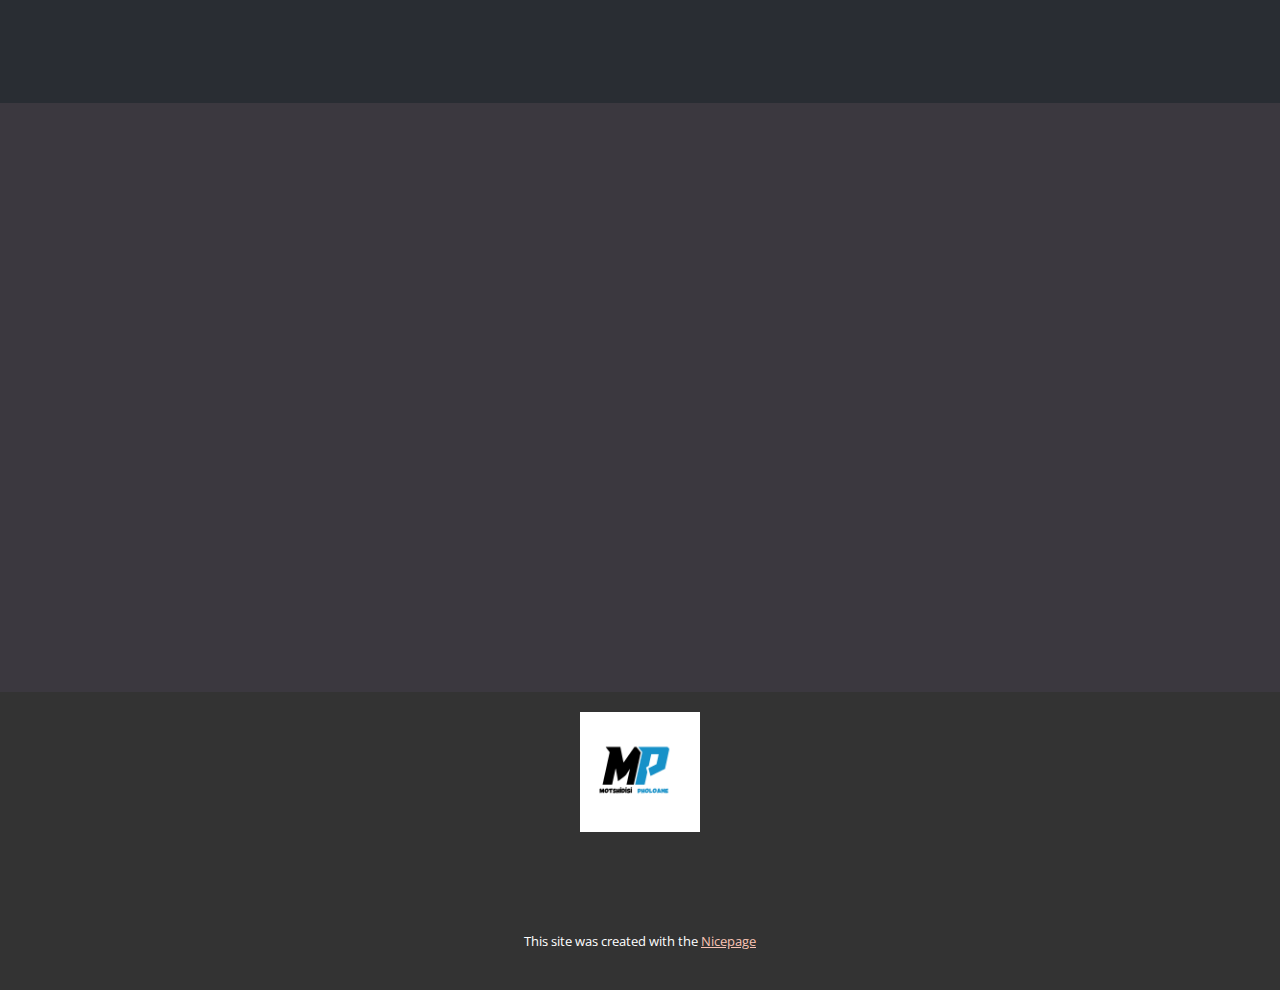
==== commit 886334c3: "update" ====
--- a/index.html
+++ b/index.html
@@ -40,6 +40,7 @@
           </div>
           <div class="u-custom-menu u-nav-container">
             <ul class="u-nav u-spacing-20 u-unstyled u-nav-1"><li class="u-nav-item"><a class="u-border-active-palette-5-light-1 u-border-hover-palette-5-light-1 u-button-style u-nav-link u-text-active-palette-1-base u-text-grey-90 u-text-hover-palette-2-base" href="Home.html" style="padding: 10px;">Home</a>
+</li><li class="u-nav-item"><a class="u-border-active-palette-5-light-1 u-border-hover-palette-5-light-1 u-button-style u-nav-link u-text-active-palette-1-base u-text-grey-90 u-text-hover-palette-2-base" href="blog/post.html" style="padding: 10px;">About</a>
 </li><li class="u-nav-item"><a class="u-border-active-palette-5-light-1 u-border-hover-palette-5-light-1 u-button-style u-nav-link u-text-active-palette-1-base u-text-grey-90 u-text-hover-palette-2-base" href="tel:0797805343" style="padding: 10px;">call me</a>
 </li></ul>
           </div>
@@ -48,6 +49,7 @@
               <div class="u-inner-container-layout u-sidenav-overflow">
                 <div class="u-menu-close"></div>
                 <ul class="u-align-center u-nav u-popupmenu-items u-unstyled u-nav-2"><li class="u-nav-item"><a class="u-button-style u-nav-link" href="Home.html">Home</a>
+</li><li class="u-nav-item"><a class="u-button-style u-nav-link" href="blog/post.html">About</a>
 </li><li class="u-nav-item"><a class="u-button-style u-nav-link" href="tel:0797805343">call me</a>
 </li></ul>
               </div>
@@ -217,4 +219,4 @@
       </p>
     </section>
   
-</body></html>
+</body></html>--- a/nicepage.css
+++ b/nicepage.css
@@ -0,0 +1,42890 @@
+/*begin-commonstyles library*//*!
+ * froala_editor v4.0.6 (https://www.froala.com/wysiwyg-editor)
+ * License https://froala.com/wysiwyg-editor/terms/
+ * Copyright 2014-2021 Froala Labs
+ */
+
+.fr-clearfix::after {
+  clear: both;
+  display: block;
+  content: "";
+  height: 0; }
+
+.fr-hide-by-clipping {
+  position: absolute;
+  width: 1px;
+  height: 1px;
+  padding: 0;
+  margin: -1px;
+  overflow: hidden;
+  clip: rect(0, 0, 0, 0);
+  border: 0; }
+
+.fr-view img.fr-rounded, .fr-view .fr-img-caption.fr-rounded img {
+  border-radius: 10px;
+  -moz-border-radius: 10px;
+  -webkit-border-radius: 10px;
+  -moz-background-clip: padding;
+  -webkit-background-clip: padding-box;
+  background-clip: padding-box; }
+
+.fr-view img.fr-shadow, .fr-view .fr-img-caption.fr-shadow img {
+  -webkit-box-shadow: 10px 10px 5px 0px #cccccc;
+  -moz-box-shadow: 10px 10px 5px 0px #cccccc;
+  box-shadow: 10px 10px 5px 0px #cccccc; }
+
+.fr-view img.fr-bordered, .fr-view .fr-img-caption.fr-bordered img {
+  border: solid 5px #CCC; }
+
+.fr-view img.fr-bordered {
+  -webkit-box-sizing: content-box;
+  -moz-box-sizing: content-box;
+  box-sizing: content-box; }
+
+.fr-view .fr-img-caption.fr-bordered img {
+  -webkit-box-sizing: border-box;
+  -moz-box-sizing: border-box;
+  box-sizing: border-box; }
+
+.fr-view {
+  word-wrap: break-word; }
+  .fr-view span[style~="color:"] a {
+    color: inherit; }
+  .fr-view strong {
+    font-weight: 700; }
+  .fr-view table[border='0'] td:not([class]), .fr-view table[border='0'] th:not([class]), .fr-view table[border='0'] td[class=""], .fr-view table[border='0'] th[class=""] {
+    border-width: 0px; }
+  .fr-view table {
+    border: none;
+    border-collapse: collapse;
+    empty-cells: show;
+    max-width: 100%; }
+    .fr-view table td {
+      min-width: 5px; }
+    .fr-view table.fr-dashed-borders td, .fr-view table.fr-dashed-borders th {
+      border-style: dashed; }
+    .fr-view table.fr-alternate-rows tbody tr:nth-child(2n) {
+      background: whitesmoke; }
+    .fr-view table td, .fr-view table th {
+      border: 1px solid #DDD; }
+      .fr-view table td:empty, .fr-view table th:empty {
+        height: 20px; }
+      .fr-view table td.fr-highlighted, .fr-view table th.fr-highlighted {
+        border: 1px double red; }
+      .fr-view table td.fr-thick, .fr-view table th.fr-thick {
+        border-width: 2px; }
+    .fr-view table th {
+      background: #ececec; }
+  .fr-view hr {
+    clear: both;
+    user-select: none;
+    -o-user-select: none;
+    -moz-user-select: none;
+    -khtml-user-select: none;
+    -webkit-user-select: none;
+    -ms-user-select: none;
+    break-after: always;
+    page-break-after: always; }
+  .fr-view .fr-file {
+    position: relative; }
+    .fr-view .fr-file::after {
+      position: relative;
+      content: "\1F4CE";
+      font-weight: normal; }
+  .fr-view pre {
+    white-space: pre-wrap;
+    word-wrap: break-word;
+    overflow: visible; }
+/*  .fr-view[dir="rtl"] blockquote {
+    border-left: none;
+    border-right: solid 2px #5E35B1;
+    margin-right: 0;
+    padding-right: 5px;
+    padding-left: 0; }
+    .fr-view[dir="rtl"] blockquote blockquote {
+      border-color: #00BCD4; }
+      .fr-view[dir="rtl"] blockquote blockquote blockquote {
+        border-color: #43A047; }
+  .fr-view blockquote {
+    border-left: solid 2px #5E35B1;
+    margin-left: 0;
+    padding-left: 5px;
+    color: #5E35B1; }
+    .fr-view blockquote blockquote {
+      border-color: #00BCD4;
+      color: #00BCD4; }
+      .fr-view blockquote blockquote blockquote {
+        border-color: #43A047;
+        color: #43A047; } */
+  .fr-view span.fr-emoticon {
+    font-weight: normal;
+    font-family: "Apple Color Emoji","Segoe UI Emoji","NotoColorEmoji","Segoe UI Symbol","Android Emoji","EmojiSymbols";
+    display: inline;
+    line-height: 0; }
+    .fr-view span.fr-emoticon.fr-emoticon-img {
+      background-repeat: no-repeat !important;
+      font-size: inherit;
+      height: 1em;
+      width: 1em;
+      min-height: 20px;
+      min-width: 20px;
+      display: inline-block;
+      margin: -.1em .1em .1em;
+      line-height: 1;
+      vertical-align: middle; }
+  .fr-view .fr-text-gray {
+    color: #AAA !important; }
+  .fr-view .fr-text-bordered {
+    border-top: solid 1px #222;
+    border-bottom: solid 1px #222;
+    padding: 10px 0; }
+  .fr-view .fr-text-spaced {
+    letter-spacing: 1px; }
+  .fr-view .fr-text-uppercase {
+    text-transform: uppercase; }
+  .fr-view .fr-class-highlighted {
+    background-color: #ffff00; }
+  .fr-view .fr-class-code {
+    border-color: #cccccc;
+    border-radius: 2px;
+    -moz-border-radius: 2px;
+    -webkit-border-radius: 2px;
+    -moz-background-clip: padding;
+    -webkit-background-clip: padding-box;
+    background-clip: padding-box;
+    background: #f5f5f5;
+    padding: 10px;
+    font-family: "Courier New", Courier, monospace; }
+  .fr-view .fr-class-transparency {
+    opacity: 0.5; }
+  .fr-view img {
+    position: relative;
+    max-width: 100%; }
+    .fr-view img.fr-dib {
+      margin: 10px auto;
+      display: block;
+      float: none;
+      vertical-align: top; }
+      .fr-view img.fr-dib.fr-fil {
+        margin-left: 0;
+        text-align: left; }
+      .fr-view img.fr-dib.fr-fir {
+        margin-right: 0;
+        text-align: right; }
+    .fr-view img.fr-dii {
+      display: inline-block;
+      float: none;
+      vertical-align: bottom;
+      margin-left: 5px;
+      margin-right: 5px;
+      max-width: calc(100% - (2 * 5px)); }
+      .fr-view img.fr-dii.fr-fil {
+        float: left;
+        margin: 10px 15px 10px 0;
+        max-width: calc(100% - 5px); }
+      .fr-view img.fr-dii.fr-fir {
+        float: right;
+        margin: 10px 0 10px 15px;
+        max-width: calc(100% - 5px); }
+  .fr-view span.fr-img-caption {
+    position: relative;
+    max-width: 100%; }
+    .fr-view span.fr-img-caption.fr-dib {
+      margin: 5px auto;
+      display: block;
+      float: none;
+      vertical-align: top; }
+      .fr-view span.fr-img-caption.fr-dib.fr-fil {
+        margin-left: 0;
+        text-align: left; }
+      .fr-view span.fr-img-caption.fr-dib.fr-fir {
+        margin-right: 0;
+        text-align: right; }
+    .fr-view span.fr-img-caption.fr-dii {
+      display: inline-block;
+      float: none;
+      vertical-align: bottom;
+      margin-left: 5px;
+      margin-right: 5px;
+      max-width: calc(100% - (2 * 5px)); }
+      .fr-view span.fr-img-caption.fr-dii.fr-fil {
+        float: left;
+        margin: 5px 5px 5px 0;
+        max-width: calc(100% - 5px); }
+      .fr-view span.fr-img-caption.fr-dii.fr-fir {
+        float: right;
+        margin: 5px 0 5px 5px;
+        max-width: calc(100% - 5px); }
+  .fr-view .fr-video {
+    text-align: center;
+    position: relative; }
+    .fr-view .fr-video.fr-rv {
+      padding-bottom: 56.25%;
+      padding-top: 30px;
+      height: 0;
+      overflow: hidden; }
+      .fr-view .fr-video.fr-rv > iframe, .fr-view .fr-video.fr-rv object, .fr-view .fr-video.fr-rv embed {
+        position: absolute !important;
+        top: 0;
+        left: 0;
+        width: 100%;
+        height: 100%; }
+    .fr-view .fr-video > * {
+      -webkit-box-sizing: content-box;
+      -moz-box-sizing: content-box;
+      box-sizing: content-box;
+      max-width: 100%;
+      border: none; }
+    .fr-view .fr-video.fr-dvb {
+      display: block;
+      clear: both; }
+      .fr-view .fr-video.fr-dvb.fr-fvl {
+        text-align: left; }
+      .fr-view .fr-video.fr-dvb.fr-fvr {
+        text-align: right; }
+    .fr-view .fr-video.fr-dvi {
+      display: inline-block; }
+      .fr-view .fr-video.fr-dvi.fr-fvl {
+        float: left; }
+      .fr-view .fr-video.fr-dvi.fr-fvr {
+        float: right; }
+  .fr-view a.fr-strong {
+    font-weight: 700; }
+  .fr-view a.fr-green {
+    color: green; }
+  .fr-view .fr-img-caption {
+    text-align: center; }
+    .fr-view .fr-img-caption .fr-img-wrap {
+      padding: 0;
+      margin: auto;
+      text-align: center;
+      width: 100%; }
+      .fr-view .fr-img-caption .fr-img-wrap a {
+        display: block; }
+      .fr-view .fr-img-caption .fr-img-wrap img {
+        display: block;
+        margin: auto;
+        width: 100%; }
+      .fr-view .fr-img-caption .fr-img-wrap > span {
+        margin: auto;
+        display: block;
+        padding: 5px 5px 10px;
+        font-size: 14px;
+        font-weight: initial;
+        -webkit-box-sizing: border-box;
+        -moz-box-sizing: border-box;
+        box-sizing: border-box;
+        -webkit-opacity: 0.9;
+        -moz-opacity: 0.9;
+        opacity: 0.9;
+        -ms-filter: "progid:DXImageTransform.Microsoft.Alpha(Opacity=0)";
+        width: 100%;
+        text-align: center; }
+  .fr-view button.fr-rounded, .fr-view input.fr-rounded, .fr-view textarea.fr-rounded {
+    border-radius: 10px;
+    -moz-border-radius: 10px;
+    -webkit-border-radius: 10px;
+    -moz-background-clip: padding;
+    -webkit-background-clip: padding-box;
+    background-clip: padding-box; }
+  .fr-view button.fr-large, .fr-view input.fr-large, .fr-view textarea.fr-large {
+    font-size: 24px; }
+
+/**
+ * Image style.
+ */
+a.fr-view.fr-strong {
+  font-weight: 700; }
+a.fr-view.fr-green {
+  color: green; }
+
+/**
+ * Link style.
+ */
+img.fr-view {
+  position: relative;
+  max-width: 100%; }
+  img.fr-view.fr-dib {
+    margin: 5px auto;
+    display: block;
+    float: none;
+    vertical-align: top; }
+    img.fr-view.fr-dib.fr-fil {
+      margin-left: 0;
+      text-align: left; }
+    img.fr-view.fr-dib.fr-fir {
+      margin-right: 0;
+      text-align: right; }
+  img.fr-view.fr-dii {
+    display: inline-block;
+    float: none;
+    vertical-align: bottom;
+    margin-left: 5px;
+    margin-right: 5px;
+    max-width: calc(100% - (2 * 5px)); }
+    img.fr-view.fr-dii.fr-fil {
+      float: left;
+      margin: 5px 5px 5px 0;
+      max-width: calc(100% - 5px); }
+    img.fr-view.fr-dii.fr-fir {
+      float: right;
+      margin: 5px 0 5px 5px;
+      max-width: calc(100% - 5px); }
+
+span.fr-img-caption.fr-view {
+  position: relative;
+  max-width: 100%; }
+  span.fr-img-caption.fr-view.fr-dib {
+    margin: 5px auto;
+    display: block;
+    float: none;
+    vertical-align: top; }
+    span.fr-img-caption.fr-view.fr-dib.fr-fil {
+      margin-left: 0;
+      text-align: left; }
+    span.fr-img-caption.fr-view.fr-dib.fr-fir {
+      margin-right: 0;
+      text-align: right; }
+  span.fr-img-caption.fr-view.fr-dii {
+    display: inline-block;
+    float: none;
+    vertical-align: bottom;
+    margin-left: 5px;
+    margin-right: 5px;
+    max-width: calc(100% - (2 * 5px)); }
+    span.fr-img-caption.fr-view.fr-dii.fr-fil {
+      float: left;
+      margin: 5px 5px 5px 0;
+      max-width: calc(100% - 5px); }
+    span.fr-img-caption.fr-view.fr-dii.fr-fir {
+      float: right;
+      margin: 5px 0 5px 5px;
+      max-width: calc(100% - 5px); }
+/*end-commonstyles library*/@charset "UTF-8";
+.u-hidden-block {
+  visibility: hidden!important;
+}
+.u-locked-block {
+  pointer-events: none!important;
+}
+/*! normalize.css v4.1.1 | MIT License | github.com/necolas/normalize.css */
+html {
+  font-family: sans-serif;
+  -ms-text-size-adjust: 100%;
+  -webkit-text-size-adjust: 100%;
+}
+body {
+  margin: 0;
+}
+article,
+aside,
+details,
+figcaption,
+figure,
+footer,
+header,
+main,
+menu,
+nav,
+section,
+summary {
+  display: block;
+}
+audio,
+canvas,
+progress,
+video {
+  display: inline-block;
+}
+audio:not([controls]) {
+  display: none;
+  height: 0;
+}
+progress {
+  vertical-align: baseline;
+}
+template,
+[hidden] {
+  display: none;
+}
+a {
+  background-color: transparent;
+  -webkit-text-decoration-skip: objects;
+}
+a:active,
+a:hover {
+  outline-width: 0;
+}
+abbr[title] {
+  border-bottom: none;
+  text-decoration: underline;
+}
+b,
+strong {
+  font-weight: inherit;
+  font-weight: bold;
+}
+dfn {
+  font-style: italic;
+}
+h1 {
+  font-size: 2em;
+  margin: 0.67em 0;
+}
+mark {
+  background-color: #ff0;
+  color: #000;
+}
+small {
+  font-size: 80%;
+}
+sub,
+sup {
+  font-size: 75%;
+  line-height: 0;
+  position: relative;
+  vertical-align: baseline;
+}
+sub {
+  bottom: -0.25em;
+}
+sup {
+  top: -0.5em;
+}
+img {
+  border-style: none;
+}
+svg:not(:root) {
+  overflow: hidden;
+}
+code,
+kbd,
+pre,
+samp {
+  font-family: monospace,monospace;
+  font-size: 1em;
+}
+hr {
+  box-sizing: content-box;
+  height: 0;
+  overflow: visible;
+}
+button,
+input,
+optgroup,
+select,
+textarea {
+  color: inherit;
+  font: inherit;
+  margin: 0;
+}
+optgroup {
+  font-weight: 700;
+}
+button,
+input {
+  overflow: visible;
+}
+button,
+select {
+  text-transform: none;
+}
+button,
+html [type="button"],
+[type="reset"],
+[type="submit"] {
+  -webkit-appearance: button;
+}
+button::-moz-focus-inner,
+[type="button"]::-moz-focus-inner,
+[type="reset"]::-moz-focus-inner,
+[type="submit"]::-moz-focus-inner {
+  border-style: none;
+  padding: 0;
+}
+button:-moz-focusring,
+[type="button"]:-moz-focusring,
+[type="reset"]:-moz-focusring,
+[type="submit"]:-moz-focusring {
+  outline: 1px dotted ButtonText;
+}
+fieldset {
+  border: 1px solid silver;
+  margin: 0 2px;
+  padding: 0.35em 0.625em 0.75em;
+}
+legend {
+  box-sizing: border-box;
+  color: inherit;
+  display: table;
+  max-width: 100%;
+  padding: 0;
+  white-space: normal;
+}
+textarea {
+  overflow: auto;
+  outline: none;
+}
+button,
+select,
+input,
+textarea {
+  outline: none;
+}
+[type="checkbox"],
+[type="radio"] {
+  box-sizing: border-box;
+  padding: 0;
+}
+[type="number"]::-webkit-inner-spin-button,
+[type="number"]::-webkit-outer-spin-button {
+  height: auto;
+}
+[type="search"] {
+  -webkit-appearance: textfield;
+  outline-offset: -2px;
+}
+[type="search"]::-webkit-search-cancel-button,
+[type="search"]::-webkit-search-decoration {
+  -webkit-appearance: none;
+}
+::-webkit-input-placeholder {
+  color: inherit;
+  opacity: 0.54;
+}
+::-webkit-file-upload-button {
+  -webkit-appearance: button;
+  font: inherit;
+}
+ul,
+ol {
+  padding-left: 20px;
+}
+/* Fade effect */
+/* Over effect */
+/* Slide effect */
+/* Over and Slide effect */
+/* Flip Left effect */
+/* Flip Right effect */
+/* Flip Top effect */
+/* Flip Bottom effect */
+/* Wobble Left effect */
+/* Wobble Right effect */
+/* Wobble top effect */
+/* Wobble bottom effect */
+/* Zoom and Rotate Effects */
+/* Utility */
+.u-over-slide {
+  position: absolute;
+  left: 0;
+  top: 0;
+  width: 100%;
+  height: 100%;
+}
+.u-background-effect {
+  overflow: hidden;
+}
+.u-background-effect ~ .u-container-layout {
+  cursor: pointer;
+}
+/* Fade effect */
+.u-effect-fade .u-over-slide {
+  opacity: 0;
+  transition: all 500ms ease;
+}
+.u-effect-fade:hover .u-over-slide,
+.u-effect-fade.u-effect-active .u-over-slide {
+  opacity: 1;
+}
+/* Over effect */
+.u-effect-over-left .u-over-slide {
+  transform: translate(-100%, 0);
+  transition: all 500ms ease;
+}
+.u-effect-over-left:hover .u-over-slide,
+.u-effect-over-left.u-effect-active .u-over-slide {
+  transform: translate(0, 0);
+}
+.u-effect-over-right .u-over-slide {
+  transform: translate(100%, 0);
+  transition: all 500ms ease;
+}
+.u-effect-over-right:hover .u-over-slide,
+.u-effect-over-right.u-effect-active .u-over-slide {
+  transform: translate(0, 0);
+}
+.u-effect-over-top .u-over-slide {
+  transform: translate(0, -100%);
+  transition: all 500ms ease;
+}
+.u-effect-over-top:hover .u-over-slide,
+.u-effect-over-top.u-effect-active .u-over-slide {
+  transform: translate(0, 0);
+}
+.u-effect-over-bottom .u-over-slide {
+  transform: translate(0, 100%);
+  transition: all 500ms ease;
+}
+.u-effect-over-bottom:hover .u-over-slide,
+.u-effect-over-bottom.u-effect-active .u-over-slide {
+  transform: translate(0, 0);
+}
+.u-effect-over-topleft .u-over-slide {
+  transform: translate(-100%, -100%);
+  transition: all 500ms ease;
+}
+.u-effect-over-topleft:hover .u-over-slide,
+.u-effect-over-topleft.u-effect-active .u-over-slide {
+  transform: translate(0, 0);
+}
+.u-effect-over-topright .u-over-slide {
+  transform: translate(100%, -100%);
+  transition: all 500ms ease;
+}
+.u-effect-over-topright:hover .u-over-slide,
+.u-effect-over-topright.u-effect-active .u-over-slide {
+  transform: translate(0, 0);
+}
+.u-effect-over-bottomleft .u-over-slide {
+  transform: translate(-100%, 100%);
+  transition: all 500ms ease;
+}
+.u-effect-over-bottomleft:hover .u-over-slide,
+.u-effect-over-bottomleft.u-effect-active .u-over-slide {
+  transform: translate(0, 0);
+}
+.u-effect-over-bottomright .u-over-slide {
+  transform: translate(100%, 100%);
+  transition: all 500ms ease;
+}
+.u-effect-over-bottomright:hover .u-over-slide,
+.u-effect-over-bottomright.u-effect-active .u-over-slide {
+  transform: translate(0, 0);
+}
+/* Slide effect */
+.u-effect-slide-left .u-over-slide {
+  transform: translate(-100%, 0);
+  transition: all 500ms ease;
+}
+.u-effect-slide-left:hover .u-over-slide,
+.u-effect-slide-left.u-effect-active .u-over-slide {
+  transform: translate(0, 0);
+}
+.u-effect-slide-left .u-back-slide {
+  transition: all 500ms ease;
+}
+.u-effect-slide-left:hover .u-back-slide,
+.u-effect-slide-left.u-effect-active .u-back-slide {
+  transform: translate(100%, 0);
+}
+.u-effect-slide-right .u-over-slide {
+  transform: translate(100%, 0);
+  transition: all 500ms ease;
+}
+.u-effect-slide-right:hover .u-over-slide,
+.u-effect-slide-right.u-effect-active .u-over-slide {
+  transform: translate(0, 0);
+}
+.u-effect-slide-right .u-back-slide {
+  transition: all 500ms ease;
+}
+.u-effect-slide-right:hover .u-back-slide,
+.u-effect-slide-right.u-effect-active .u-back-slide {
+  transform: translate(-100%, 0);
+}
+.u-effect-slide-top .u-over-slide {
+  transform: translate(0, -100%);
+  transition: all 500ms ease;
+}
+.u-effect-slide-top:hover .u-over-slide,
+.u-effect-slide-top.u-effect-active .u-over-slide {
+  transform: translate(0, 0);
+}
+.u-effect-slide-top .u-back-slide {
+  transition: all 500ms ease;
+}
+.u-effect-slide-top:hover .u-back-slide,
+.u-effect-slide-top.u-effect-active .u-back-slide {
+  transform: translate(0, 100%);
+}
+.u-effect-slide-bottom .u-over-slide {
+  transform: translate(0, 100%);
+  transition: all 500ms ease;
+}
+.u-effect-slide-bottom:hover .u-over-slide,
+.u-effect-slide-bottom.u-effect-active .u-over-slide {
+  transform: translate(0, 0);
+}
+.u-effect-slide-bottom .u-back-slide {
+  transition: all 500ms ease;
+}
+.u-effect-slide-bottom:hover .u-back-slide,
+.u-effect-slide-bottom.u-effect-active .u-back-slide {
+  transform: translate(0, -100%);
+}
+.u-effect-slide-topleft .u-over-slide {
+  transform: translate(-100%, -100%);
+  transition: all 500ms ease;
+}
+.u-effect-slide-topleft:hover .u-over-slide,
+.u-effect-slide-topleft.u-effect-active .u-over-slide {
+  transform: translate(0, 0);
+}
+.u-effect-slide-topleft .u-back-slide {
+  transition: all 500ms ease;
+}
+.u-effect-slide-topleft:hover .u-back-slide,
+.u-effect-slide-topleft.u-effect-active .u-back-slide {
+  transform: translate(100%, 100%);
+}
+.u-effect-slide-topright .u-over-slide {
+  transform: translate(100%, -100%);
+  transition: all 500ms ease;
+}
+.u-effect-slide-topright:hover .u-over-slide,
+.u-effect-slide-topright.u-effect-active .u-over-slide {
+  transform: translate(0, 0);
+}
+.u-effect-slide-topright .u-back-slide {
+  transition: all 500ms ease;
+}
+.u-effect-slide-topright:hover .u-back-slide,
+.u-effect-slide-topright.u-effect-active .u-back-slide {
+  transform: translate(-100%, 100%);
+}
+.u-effect-slide-bottomleft .u-over-slide {
+  transform: translate(-100%, 100%);
+  transition: all 500ms ease;
+}
+.u-effect-slide-bottomleft:hover .u-over-slide,
+.u-effect-slide-bottomleft.u-effect-active .u-over-slide {
+  transform: translate(0, 0);
+}
+.u-effect-slide-bottomleft .u-back-slide {
+  transition: all 500ms ease;
+}
+.u-effect-slide-bottomleft:hover .u-back-slide,
+.u-effect-slide-bottomleft.u-effect-active .u-back-slide {
+  transform: translate(100%, -100%);
+}
+.u-effect-slide-bottomright .u-over-slide {
+  transform: translate(100%, 100%);
+  transition: all 500ms ease;
+}
+.u-effect-slide-bottomright:hover .u-over-slide,
+.u-effect-slide-bottomright.u-effect-active .u-over-slide {
+  transform: translate(0, 0);
+}
+.u-effect-slide-bottomright .u-back-slide {
+  transition: all 500ms ease;
+}
+.u-effect-slide-bottomright:hover .u-back-slide,
+.u-effect-slide-bottomright.u-effect-active .u-back-slide {
+  transform: translate(-100%, -100%);
+}
+/* Flip */
+.u-effect-flip-left,
+.u-effect-flip-left .u-slidesWrapper {
+  perspective: 300px;
+}
+.u-effect-flip-left .u-over-slide {
+  opacity: 0;
+  transform: rotateY(180deg);
+  transform-origin: center left;
+  transition: transform 500ms ease, transform-origin 500ms ease, opacity 0ms ease 500ms;
+}
+.u-effect-flip-left:hover .u-over-slide,
+.u-effect-flip-left.u-effect-active .u-over-slide {
+  opacity: 1;
+  transform: rotateY(0deg);
+  transition: transform 500ms ease, transform-origin 500ms ease;
+}
+.u-effect-flip-right,
+.u-effect-flip-right .u-slidesWrapper {
+  perspective: 300px;
+}
+.u-effect-flip-right .u-over-slide {
+  opacity: 0;
+  transform: rotateY(-180deg);
+  transform-origin: center right;
+  transition: transform 500ms ease, transform-origin 500ms ease, opacity 0ms ease 500ms;
+}
+.u-effect-flip-right:hover .u-over-slide,
+.u-effect-flip-right.u-effect-active .u-over-slide {
+  opacity: 1;
+  transform: rotateY(0deg);
+  transition: transform 500ms ease, transform-origin 500ms ease;
+}
+.u-effect-flip-top,
+.u-effect-flip-top .u-slidesWrapper {
+  perspective: 300px;
+}
+.u-effect-flip-top .u-over-slide {
+  opacity: 0;
+  transform: rotateX(-180deg);
+  transform-origin: center top;
+  transition: transform 500ms ease, transform-origin 500ms ease, opacity 0ms ease 500ms;
+}
+.u-effect-flip-top:hover .u-over-slide,
+.u-effect-flip-top.u-effect-active .u-over-slide {
+  opacity: 1;
+  transform: rotateX(0deg);
+  transition: transform 500ms ease, transform-origin 500ms ease;
+}
+.u-effect-flip-bottom,
+.u-effect-flip-bottom .u-slidesWrapper {
+  perspective: 300px;
+}
+.u-effect-flip-bottom .u-over-slide {
+  opacity: 0;
+  transform: rotateX(180deg);
+  transform-origin: center bottom;
+  transition: transform 500ms ease, transform-origin 500ms ease, opacity 0ms ease 500ms;
+}
+.u-effect-flip-bottom:hover .u-over-slide,
+.u-effect-flip-bottom.u-effect-active .u-over-slide {
+  opacity: 1;
+  transform: rotateX(0deg);
+  transition: transform 500ms ease, transform-origin 500ms ease;
+}
+/* Wooble */
+.u-effect-wobble-left,
+.u-effect-wobble-left .u-slidesWrapper {
+  perspective: 300px;
+}
+.u-effect-wobble-left .u-over-slide {
+  opacity: 0;
+  transform: rotateY(130deg);
+  transform-origin: center left;
+  transition: transform 500ms ease, transform-origin 500ms ease, opacity 0ms ease 500ms;
+}
+.u-effect-wobble-left:hover .u-over-slide,
+.u-effect-wobble-left.u-effect-active .u-over-slide {
+  opacity: 1;
+  transform: rotateY(0deg);
+  transform-origin: center right;
+  transition: transform 500ms ease, transform-origin 500ms ease;
+}
+.u-effect-wobble-right,
+.u-effect-wobble-right .u-slidesWrapper {
+  perspective: 300px;
+}
+.u-effect-wobble-right .u-over-slide {
+  opacity: 0;
+  transform: rotateY(-130deg);
+  transform-origin: center right;
+  transition: transform 500ms ease, transform-origin 500ms ease, opacity 0ms ease 500ms;
+}
+.u-effect-wobble-right:hover .u-over-slide,
+.u-effect-wobble-right.u-effect-active .u-over-slide {
+  opacity: 1;
+  transform: rotateY(0deg);
+  transform-origin: center left;
+  transition: transform 500ms ease, transform-origin 500ms ease;
+}
+.u-effect-wobble-top,
+.u-effect-wobble-top .u-slidesWrapper {
+  perspective: 300px;
+}
+.u-effect-wobble-top .u-over-slide {
+  opacity: 0;
+  transform: rotateX(-130deg);
+  transform-origin: center top;
+  transition: transform 500ms ease, transform-origin 500ms ease, opacity 0ms ease 500ms;
+}
+.u-effect-wobble-top:hover .u-over-slide,
+.u-effect-wobble-top.u-effect-active .u-over-slide {
+  opacity: 1;
+  transform: rotateX(0deg);
+  transform-origin: center bottom;
+  transition: transform 500ms ease, transform-origin 500ms ease;
+}
+.u-effect-wobble-bottom,
+.u-effect-wobble-bottom .u-slidesWrapper {
+  perspective: 300px;
+}
+.u-effect-wobble-bottom .u-over-slide {
+  opacity: 0;
+  transform: rotateX(130deg);
+  transform-origin: center bottom;
+  transition: transform 500ms ease, transform-origin 500ms ease, opacity 0ms ease 500ms;
+}
+.u-effect-wobble-bottom:hover .u-over-slide,
+.u-effect-wobble-bottom.u-effect-active .u-over-slide {
+  opacity: 1;
+  transform: rotateX(0deg);
+  transform-origin: center top;
+  transition: transform 500ms ease, transform-origin 500ms ease;
+}
+/* Zoom */
+.u-effect-zoom .u-over-slide {
+  transition: transform 500ms ease;
+  transform: scale(0, 0);
+}
+.u-effect-zoom:hover .u-over-slide,
+.u-effect-zoom.u-effect-active .u-over-slide {
+  transform: scale(1, 1);
+}
+.u-effect-hover-zoom .u-back-slide,
+.u-effect-hover-zoom .u-background-effect-image {
+  transition: transform 500ms ease;
+  transform: scale(1);
+}
+.u-effect-hover-zoom:hover .u-back-slide,
+.u-effect-hover-zoom:hover .u-background-effect-image,
+.u-effect-hover-zoom.u-effect-active .u-back-slide,
+.u-effect-hover-zoom.u-effect-active .u-background-effect-image {
+  transform: scale(var(--effect-scale));
+}
+.u-effect-hover-zoomOut .u-back-slide,
+.u-effect-hover-zoomOut .u-background-effect-image {
+  transition: transform 500ms ease;
+  transform: scale(var(--effect-scale));
+}
+.u-effect-hover-zoomOut:hover .u-back-slide,
+.u-effect-hover-zoomOut:hover .u-background-effect-image,
+.u-effect-hover-zoomOut.u-effect-active .u-back-slide,
+.u-effect-hover-zoomOut.u-effect-active .u-background-effect-image {
+  transform: scale(1);
+}
+.u-effect-hover-liftUp > .u-background-effect {
+  overflow: visible;
+}
+.u-effect-hover-liftUp .u-back-slide,
+.u-effect-hover-liftUp .u-background-effect-image {
+  transition: transform 500ms ease;
+  transform: scale(1);
+}
+.u-effect-hover-liftUp:hover .u-back-slide,
+.u-effect-hover-liftUp.u-effect-active .u-back-slide,
+.u-effect-hover-liftUp:hover .u-background-effect-image,
+.u-effect-hover-liftUp.u-effect-active .u-background-effect-image {
+  transform: scale(var(--effect-scale));
+  z-index: 1;
+}
+.u-effect-hover-liftUp:hover > .u-container-layout {
+  z-index: 2;
+}
+.u-effect-zoom-rotate .u-over-slide {
+  transition: transform 500ms ease;
+  transform: rotate(0deg) scale(0, 0);
+}
+.u-effect-zoom-rotate:hover .u-over-slide,
+.u-effect-zoom-rotate.u-effect-active .u-over-slide {
+  transform: rotate(360deg) scale(1, 1);
+}
+.u-effect-zoom-rotateX .u-over-slide {
+  transition: transform 500ms ease;
+  transform: rotateX(0deg) scale(0, 0);
+}
+.u-effect-zoom-rotateX:hover .u-over-slide,
+.u-effect-zoom-rotateX.u-effect-active .u-over-slide {
+  transform: rotateX(360deg) scale(1, 1);
+}
+.u-effect-zoom-rotateY .u-over-slide {
+  transition: transform 500ms ease;
+  transform: rotateY(0deg) scale(0, 0);
+}
+.u-effect-zoom-rotateY:hover .u-over-slide,
+.u-effect-zoom-rotateY.u-effect-active .u-over-slide {
+  transform: rotateY(360deg) scale(1, 1);
+}
+.u-effect-hover-slide .u-back-image,
+.u-effect-hover-slide .u-background-effect-image {
+  transition-duration: 500ms;
+  transition-timing-function: ease;
+  transition-property: left, right, top, bottom;
+}
+.u-effect-hover-slide .u-effect-hover-slide-direction-right {
+  left: auto;
+}
+.u-effect-hover-slide .u-effect-hover-slide-direction-up {
+  top: auto;
+}
+.u-effect-hover-slide:hover .u-back-image.u-effect-hover-slide-direction-left,
+.u-effect-hover-slide:hover .u-background-effect-image.u-effect-hover-slide-direction-left,
+.u-effect-hover-slide.u-effect-active .u-back-image.u-effect-hover-slide-direction-left,
+.u-effect-hover-slide.u-effect-active .u-background-effect-image.u-effect-hover-slide-direction-left {
+  left: 0 !important;
+}
+.u-effect-hover-slide:hover .u-back-image.u-effect-hover-slide-direction-right,
+.u-effect-hover-slide:hover .u-background-effect-image.u-effect-hover-slide-direction-right,
+.u-effect-hover-slide.u-effect-active .u-back-image.u-effect-hover-slide-direction-right,
+.u-effect-hover-slide.u-effect-active .u-background-effect-image.u-effect-hover-slide-direction-right {
+  right: 0 !important;
+}
+.u-effect-hover-slide:hover .u-back-image.u-effect-hover-slide-direction-up,
+.u-effect-hover-slide:hover .u-background-effect-image.u-effect-hover-slide-direction-up,
+.u-effect-hover-slide.u-effect-active .u-back-image.u-effect-hover-slide-direction-up,
+.u-effect-hover-slide.u-effect-active .u-background-effect-image.u-effect-hover-slide-direction-up {
+  bottom: 0 !important;
+}
+.u-effect-hover-slide:hover .u-back-image.u-effect-hover-slide-direction-down,
+.u-effect-hover-slide:hover .u-background-effect-image.u-effect-hover-slide-direction-down,
+.u-effect-hover-slide.u-effect-active .u-back-image.u-effect-hover-slide-direction-down,
+.u-effect-hover-slide.u-effect-active .u-background-effect-image.u-effect-hover-slide-direction-down {
+  top: 0 !important;
+}
+.u-btn {
+  /*display: inline-block;*/
+  display: table;
+  /*TODO maye need another solution for negative marin*/
+  cursor: pointer;
+  color: inherit;
+  font-size: inherit;
+  font-family: inherit;
+  line-height: inherit;
+  letter-spacing: inherit;
+  text-transform: inherit;
+  font-style: inherit;
+  font-weight: inherit;
+  text-decoration: none;
+  border: 0 none transparent;
+  outline-width: 0;
+  background-color: transparent;
+  margin: 0;
+  -webkit-text-decoration-skip: objects;
+  font-style: initial;
+  white-space: nowrap;
+  -webkit-user-select: none;
+      -ms-user-select: none;
+          user-select: none;
+  vertical-align: middle;
+  text-align: center;
+  padding: 10px 30px;
+  border-radius: 0;
+  --border-radius: 0;
+  align-self: flex-start;
+}
+.u-btn:focus,
+.u-btn:active:focus,
+.u-btn.active:focus {
+  outline: thin dotted;
+  outline: 5px auto -webkit-focus-ring-color;
+  outline-offset: -2px;
+}
+.u-btn:hover,
+.u-btn:focus {
+  text-decoration: none;
+}
+.u-btn:active,
+.u-btn.active {
+  outline: 0;
+  background-image: none;
+}
+.u-btn.disabled,
+.u-btn[disabled] {
+  opacity: 0.6;
+}
+.u-btn-circle {
+  border-radius: 50%;
+}
+.u-button-style.u-border-no-right.u-border-no-left.u-border-no-bottom,
+.u-button-style.u-border-no-top.u-border-no-left.u-border-no-bottom,
+.u-button-style.u-border-no-top.u-border-no-right.u-border-no-bottom,
+.u-button-style.u-border-no-top.u-border-no-right.u-border-no-left,
+.u-btn-rectangle {
+  border-radius: 0 !important;
+}
+.u-button-style {
+  transition-property: background-color, color, border-color;
+}
+.u-text a,
+.u-post-content a,
+.u-tab-item a,
+.u-nav-item a,
+.u-filter-item a,
+.u-product-control.u-text a {
+  font-size: inherit;
+  font-family: inherit;
+  line-height: inherit;
+  letter-spacing: inherit;
+  text-transform: inherit;
+}
+.u-text:not(ul):not(ol):not(p):not(.u-post-content):not(.u-block-content):not(.u-product-desc):not(.u-cart-block-content):not(.u-checkout-block-content) a {
+  color: inherit;
+}
+.u-text:not(ul):not(ol):not(p):not(.u-post-content):not(.u-block-content):not(.u-product-desc):not(.u-cart-block-content):not(.u-checkout-block-content) a,
+.u-text:not(ul):not(ol):not(p):not(.u-post-content):not(.u-block-content):not(.u-product-desc):not(.u-cart-block-content):not(.u-checkout-block-content) a:hover {
+  text-decoration: none;
+}
+.u-link,
+a {
+  border-top-width: 0;
+  border-left-width: 0;
+  border-right-width: 0;
+}
+.u-link {
+  display: table;
+  border-style: solid;
+  border-bottom-width: 0;
+  white-space: nowrap;
+  align-self: flex-start;
+}
+.u-link,
+.u-link:hover,
+.u-link:focus {
+  text-decoration: none;
+}
+.u-link:focus,
+.u-link:active:focus,
+.u-link.active:focus {
+  outline: thin dotted;
+  outline: 5px auto -webkit-focus-ring-color;
+  outline-offset: -2px;
+}
+.u-underline,
+.u-underline:hover {
+  text-decoration: underline;
+  border-bottom-width: 0;
+}
+.u-no-underline,
+.u-no-underline:hover {
+  text-decoration: none;
+  border-bottom-width: 0;
+}
+.u-block-content > :first-child,
+.u-product-desc > :first-child,
+.u-product-tab-pane > :first-child,
+.u-post-content > :first-child {
+  margin-top: 0;
+}
+.u-block-content > :last-child,
+.u-product-desc > :last-child,
+.u-product-tab-pane > :last-child,
+.u-post-content > :last-child {
+  margin-bottom: 0;
+}
+.u-block-content p,
+.u-product-desc p,
+.u-product-tab-pane p,
+.u-post-content p {
+  text-decoration: inherit !important;
+  color: inherit !important;
+  font-style: inherit !important;
+  font-size: inherit !important;
+  font-weight: inherit !important;
+  font-family: inherit !important;
+  line-height: inherit !important;
+  letter-spacing: inherit !important;
+  text-transform: inherit !important;
+}
+.u-logo {
+  color: inherit;
+  font-size: inherit;
+  font-family: inherit;
+  line-height: inherit;
+  letter-spacing: inherit;
+  text-transform: inherit;
+  font-style: inherit;
+  font-weight: inherit;
+  text-decoration: none;
+  border: 0 none transparent;
+  outline-width: 0;
+  background-color: transparent;
+  margin: 0;
+  -webkit-text-decoration-skip: objects;
+}
+.u-image.u-logo {
+  display: table;
+  white-space: nowrap;
+}
+.u-image.u-logo img {
+  display: block;
+}
+.u-form-horizontal {
+  display: flex;
+  flex-flow: row;
+  align-items: center;
+  flex-grow: 1;
+}
+.u-input {
+  display: block;
+  width: 100%;
+  padding: 10px 12px;
+  background-image: none;
+  background-clip: padding-box;
+  border-width: 0;
+  border-radius: 3px;
+  transition: border-color ease-in-out 0.15s, box-shadow ease-in-out 0.15s;
+  background-color: transparent;
+  color: inherit;
+  height: auto;
+}
+.u-form-horizontal .u-form-group:not(.u-label-top) label,
+.u-form-horizontal .u-form-group:not(.u-label-top) input,
+.u-form-horizontal .u-form-select-wrapper,
+.u-form-horizontal .u-form-radio-button-wrapper {
+  display: flex;
+  align-items: center;
+  justify-content: center;
+  margin-bottom: 0;
+  flex-grow: 1;
+}
+.u-form-vertical {
+  display: flex;
+  flex-wrap: wrap;
+  align-items: flex-end;
+}
+.u-form-vertical.u-form-spacing-50,
+.u-form-vertical.u-form-spacing-50 .u-form-step {
+  margin-left: -50px;
+  width: calc(100% +  50px);
+}
+.u-form-vertical.u-form-spacing-50 .u-form-group,
+.u-form-vertical.u-form-spacing-50 .u-form-step .u-form-group {
+  margin-bottom: 50px;
+}
+.u-form-vertical.u-form-spacing-50 .u-form-group:not(.u-image):not(.u-form-progress),
+.u-form-vertical.u-form-spacing-50 .u-form-step .u-form-group:not(.u-image):not(.u-form-progress) {
+  padding-left: 50px;
+}
+.u-form-vertical.u-form-spacing-50 .u-form-group.u-image,
+.u-form-vertical.u-form-spacing-50 .u-form-step .u-form-group.u-image {
+  margin-left: 50px !important;
+}
+.u-form-vertical.u-form-spacing-50 .u-form-group.u-form-line,
+.u-form-vertical.u-form-spacing-50 .u-form-step .u-form-group.u-form-line {
+  margin-left: 50px;
+}
+.u-form-vertical.u-form-spacing-49,
+.u-form-vertical.u-form-spacing-49 .u-form-step {
+  margin-left: -49px;
+  width: calc(100% +  49px);
+}
+.u-form-vertical.u-form-spacing-49 .u-form-group,
+.u-form-vertical.u-form-spacing-49 .u-form-step .u-form-group {
+  margin-bottom: 49px;
+}
+.u-form-vertical.u-form-spacing-49 .u-form-group:not(.u-image):not(.u-form-progress),
+.u-form-vertical.u-form-spacing-49 .u-form-step .u-form-group:not(.u-image):not(.u-form-progress) {
+  padding-left: 49px;
+}
+.u-form-vertical.u-form-spacing-49 .u-form-group.u-image,
+.u-form-vertical.u-form-spacing-49 .u-form-step .u-form-group.u-image {
+  margin-left: 49px !important;
+}
+.u-form-vertical.u-form-spacing-49 .u-form-group.u-form-line,
+.u-form-vertical.u-form-spacing-49 .u-form-step .u-form-group.u-form-line {
+  margin-left: 49px;
+}
+.u-form-vertical.u-form-spacing-48,
+.u-form-vertical.u-form-spacing-48 .u-form-step {
+  margin-left: -48px;
+  width: calc(100% +  48px);
+}
+.u-form-vertical.u-form-spacing-48 .u-form-group,
+.u-form-vertical.u-form-spacing-48 .u-form-step .u-form-group {
+  margin-bottom: 48px;
+}
+.u-form-vertical.u-form-spacing-48 .u-form-group:not(.u-image):not(.u-form-progress),
+.u-form-vertical.u-form-spacing-48 .u-form-step .u-form-group:not(.u-image):not(.u-form-progress) {
+  padding-left: 48px;
+}
+.u-form-vertical.u-form-spacing-48 .u-form-group.u-image,
+.u-form-vertical.u-form-spacing-48 .u-form-step .u-form-group.u-image {
+  margin-left: 48px !important;
+}
+.u-form-vertical.u-form-spacing-48 .u-form-group.u-form-line,
+.u-form-vertical.u-form-spacing-48 .u-form-step .u-form-group.u-form-line {
+  margin-left: 48px;
+}
+.u-form-vertical.u-form-spacing-47,
+.u-form-vertical.u-form-spacing-47 .u-form-step {
+  margin-left: -47px;
+  width: calc(100% +  47px);
+}
+.u-form-vertical.u-form-spacing-47 .u-form-group,
+.u-form-vertical.u-form-spacing-47 .u-form-step .u-form-group {
+  margin-bottom: 47px;
+}
+.u-form-vertical.u-form-spacing-47 .u-form-group:not(.u-image):not(.u-form-progress),
+.u-form-vertical.u-form-spacing-47 .u-form-step .u-form-group:not(.u-image):not(.u-form-progress) {
+  padding-left: 47px;
+}
+.u-form-vertical.u-form-spacing-47 .u-form-group.u-image,
+.u-form-vertical.u-form-spacing-47 .u-form-step .u-form-group.u-image {
+  margin-left: 47px !important;
+}
+.u-form-vertical.u-form-spacing-47 .u-form-group.u-form-line,
+.u-form-vertical.u-form-spacing-47 .u-form-step .u-form-group.u-form-line {
+  margin-left: 47px;
+}
+.u-form-vertical.u-form-spacing-46,
+.u-form-vertical.u-form-spacing-46 .u-form-step {
+  margin-left: -46px;
+  width: calc(100% +  46px);
+}
+.u-form-vertical.u-form-spacing-46 .u-form-group,
+.u-form-vertical.u-form-spacing-46 .u-form-step .u-form-group {
+  margin-bottom: 46px;
+}
+.u-form-vertical.u-form-spacing-46 .u-form-group:not(.u-image):not(.u-form-progress),
+.u-form-vertical.u-form-spacing-46 .u-form-step .u-form-group:not(.u-image):not(.u-form-progress) {
+  padding-left: 46px;
+}
+.u-form-vertical.u-form-spacing-46 .u-form-group.u-image,
+.u-form-vertical.u-form-spacing-46 .u-form-step .u-form-group.u-image {
+  margin-left: 46px !important;
+}
+.u-form-vertical.u-form-spacing-46 .u-form-group.u-form-line,
+.u-form-vertical.u-form-spacing-46 .u-form-step .u-form-group.u-form-line {
+  margin-left: 46px;
+}
+.u-form-vertical.u-form-spacing-45,
+.u-form-vertical.u-form-spacing-45 .u-form-step {
+  margin-left: -45px;
+  width: calc(100% +  45px);
+}
+.u-form-vertical.u-form-spacing-45 .u-form-group,
+.u-form-vertical.u-form-spacing-45 .u-form-step .u-form-group {
+  margin-bottom: 45px;
+}
+.u-form-vertical.u-form-spacing-45 .u-form-group:not(.u-image):not(.u-form-progress),
+.u-form-vertical.u-form-spacing-45 .u-form-step .u-form-group:not(.u-image):not(.u-form-progress) {
+  padding-left: 45px;
+}
+.u-form-vertical.u-form-spacing-45 .u-form-group.u-image,
+.u-form-vertical.u-form-spacing-45 .u-form-step .u-form-group.u-image {
+  margin-left: 45px !important;
+}
+.u-form-vertical.u-form-spacing-45 .u-form-group.u-form-line,
+.u-form-vertical.u-form-spacing-45 .u-form-step .u-form-group.u-form-line {
+  margin-left: 45px;
+}
+.u-form-vertical.u-form-spacing-44,
+.u-form-vertical.u-form-spacing-44 .u-form-step {
+  margin-left: -44px;
+  width: calc(100% +  44px);
+}
+.u-form-vertical.u-form-spacing-44 .u-form-group,
+.u-form-vertical.u-form-spacing-44 .u-form-step .u-form-group {
+  margin-bottom: 44px;
+}
+.u-form-vertical.u-form-spacing-44 .u-form-group:not(.u-image):not(.u-form-progress),
+.u-form-vertical.u-form-spacing-44 .u-form-step .u-form-group:not(.u-image):not(.u-form-progress) {
+  padding-left: 44px;
+}
+.u-form-vertical.u-form-spacing-44 .u-form-group.u-image,
+.u-form-vertical.u-form-spacing-44 .u-form-step .u-form-group.u-image {
+  margin-left: 44px !important;
+}
+.u-form-vertical.u-form-spacing-44 .u-form-group.u-form-line,
+.u-form-vertical.u-form-spacing-44 .u-form-step .u-form-group.u-form-line {
+  margin-left: 44px;
+}
+.u-form-vertical.u-form-spacing-43,
+.u-form-vertical.u-form-spacing-43 .u-form-step {
+  margin-left: -43px;
+  width: calc(100% +  43px);
+}
+.u-form-vertical.u-form-spacing-43 .u-form-group,
+.u-form-vertical.u-form-spacing-43 .u-form-step .u-form-group {
+  margin-bottom: 43px;
+}
+.u-form-vertical.u-form-spacing-43 .u-form-group:not(.u-image):not(.u-form-progress),
+.u-form-vertical.u-form-spacing-43 .u-form-step .u-form-group:not(.u-image):not(.u-form-progress) {
+  padding-left: 43px;
+}
+.u-form-vertical.u-form-spacing-43 .u-form-group.u-image,
+.u-form-vertical.u-form-spacing-43 .u-form-step .u-form-group.u-image {
+  margin-left: 43px !important;
+}
+.u-form-vertical.u-form-spacing-43 .u-form-group.u-form-line,
+.u-form-vertical.u-form-spacing-43 .u-form-step .u-form-group.u-form-line {
+  margin-left: 43px;
+}
+.u-form-vertical.u-form-spacing-42,
+.u-form-vertical.u-form-spacing-42 .u-form-step {
+  margin-left: -42px;
+  width: calc(100% +  42px);
+}
+.u-form-vertical.u-form-spacing-42 .u-form-group,
+.u-form-vertical.u-form-spacing-42 .u-form-step .u-form-group {
+  margin-bottom: 42px;
+}
+.u-form-vertical.u-form-spacing-42 .u-form-group:not(.u-image):not(.u-form-progress),
+.u-form-vertical.u-form-spacing-42 .u-form-step .u-form-group:not(.u-image):not(.u-form-progress) {
+  padding-left: 42px;
+}
+.u-form-vertical.u-form-spacing-42 .u-form-group.u-image,
+.u-form-vertical.u-form-spacing-42 .u-form-step .u-form-group.u-image {
+  margin-left: 42px !important;
+}
+.u-form-vertical.u-form-spacing-42 .u-form-group.u-form-line,
+.u-form-vertical.u-form-spacing-42 .u-form-step .u-form-group.u-form-line {
+  margin-left: 42px;
+}
+.u-form-vertical.u-form-spacing-41,
+.u-form-vertical.u-form-spacing-41 .u-form-step {
+  margin-left: -41px;
+  width: calc(100% +  41px);
+}
+.u-form-vertical.u-form-spacing-41 .u-form-group,
+.u-form-vertical.u-form-spacing-41 .u-form-step .u-form-group {
+  margin-bottom: 41px;
+}
+.u-form-vertical.u-form-spacing-41 .u-form-group:not(.u-image):not(.u-form-progress),
+.u-form-vertical.u-form-spacing-41 .u-form-step .u-form-group:not(.u-image):not(.u-form-progress) {
+  padding-left: 41px;
+}
+.u-form-vertical.u-form-spacing-41 .u-form-group.u-image,
+.u-form-vertical.u-form-spacing-41 .u-form-step .u-form-group.u-image {
+  margin-left: 41px !important;
+}
+.u-form-vertical.u-form-spacing-41 .u-form-group.u-form-line,
+.u-form-vertical.u-form-spacing-41 .u-form-step .u-form-group.u-form-line {
+  margin-left: 41px;
+}
+.u-form-vertical.u-form-spacing-40,
+.u-form-vertical.u-form-spacing-40 .u-form-step {
+  margin-left: -40px;
+  width: calc(100% +  40px);
+}
+.u-form-vertical.u-form-spacing-40 .u-form-group,
+.u-form-vertical.u-form-spacing-40 .u-form-step .u-form-group {
+  margin-bottom: 40px;
+}
+.u-form-vertical.u-form-spacing-40 .u-form-group:not(.u-image):not(.u-form-progress),
+.u-form-vertical.u-form-spacing-40 .u-form-step .u-form-group:not(.u-image):not(.u-form-progress) {
+  padding-left: 40px;
+}
+.u-form-vertical.u-form-spacing-40 .u-form-group.u-image,
+.u-form-vertical.u-form-spacing-40 .u-form-step .u-form-group.u-image {
+  margin-left: 40px !important;
+}
+.u-form-vertical.u-form-spacing-40 .u-form-group.u-form-line,
+.u-form-vertical.u-form-spacing-40 .u-form-step .u-form-group.u-form-line {
+  margin-left: 40px;
+}
+.u-form-vertical.u-form-spacing-39,
+.u-form-vertical.u-form-spacing-39 .u-form-step {
+  margin-left: -39px;
+  width: calc(100% +  39px);
+}
+.u-form-vertical.u-form-spacing-39 .u-form-group,
+.u-form-vertical.u-form-spacing-39 .u-form-step .u-form-group {
+  margin-bottom: 39px;
+}
+.u-form-vertical.u-form-spacing-39 .u-form-group:not(.u-image):not(.u-form-progress),
+.u-form-vertical.u-form-spacing-39 .u-form-step .u-form-group:not(.u-image):not(.u-form-progress) {
+  padding-left: 39px;
+}
+.u-form-vertical.u-form-spacing-39 .u-form-group.u-image,
+.u-form-vertical.u-form-spacing-39 .u-form-step .u-form-group.u-image {
+  margin-left: 39px !important;
+}
+.u-form-vertical.u-form-spacing-39 .u-form-group.u-form-line,
+.u-form-vertical.u-form-spacing-39 .u-form-step .u-form-group.u-form-line {
+  margin-left: 39px;
+}
+.u-form-vertical.u-form-spacing-38,
+.u-form-vertical.u-form-spacing-38 .u-form-step {
+  margin-left: -38px;
+  width: calc(100% +  38px);
+}
+.u-form-vertical.u-form-spacing-38 .u-form-group,
+.u-form-vertical.u-form-spacing-38 .u-form-step .u-form-group {
+  margin-bottom: 38px;
+}
+.u-form-vertical.u-form-spacing-38 .u-form-group:not(.u-image):not(.u-form-progress),
+.u-form-vertical.u-form-spacing-38 .u-form-step .u-form-group:not(.u-image):not(.u-form-progress) {
+  padding-left: 38px;
+}
+.u-form-vertical.u-form-spacing-38 .u-form-group.u-image,
+.u-form-vertical.u-form-spacing-38 .u-form-step .u-form-group.u-image {
+  margin-left: 38px !important;
+}
+.u-form-vertical.u-form-spacing-38 .u-form-group.u-form-line,
+.u-form-vertical.u-form-spacing-38 .u-form-step .u-form-group.u-form-line {
+  margin-left: 38px;
+}
+.u-form-vertical.u-form-spacing-37,
+.u-form-vertical.u-form-spacing-37 .u-form-step {
+  margin-left: -37px;
+  width: calc(100% +  37px);
+}
+.u-form-vertical.u-form-spacing-37 .u-form-group,
+.u-form-vertical.u-form-spacing-37 .u-form-step .u-form-group {
+  margin-bottom: 37px;
+}
+.u-form-vertical.u-form-spacing-37 .u-form-group:not(.u-image):not(.u-form-progress),
+.u-form-vertical.u-form-spacing-37 .u-form-step .u-form-group:not(.u-image):not(.u-form-progress) {
+  padding-left: 37px;
+}
+.u-form-vertical.u-form-spacing-37 .u-form-group.u-image,
+.u-form-vertical.u-form-spacing-37 .u-form-step .u-form-group.u-image {
+  margin-left: 37px !important;
+}
+.u-form-vertical.u-form-spacing-37 .u-form-group.u-form-line,
+.u-form-vertical.u-form-spacing-37 .u-form-step .u-form-group.u-form-line {
+  margin-left: 37px;
+}
+.u-form-vertical.u-form-spacing-36,
+.u-form-vertical.u-form-spacing-36 .u-form-step {
+  margin-left: -36px;
+  width: calc(100% +  36px);
+}
+.u-form-vertical.u-form-spacing-36 .u-form-group,
+.u-form-vertical.u-form-spacing-36 .u-form-step .u-form-group {
+  margin-bottom: 36px;
+}
+.u-form-vertical.u-form-spacing-36 .u-form-group:not(.u-image):not(.u-form-progress),
+.u-form-vertical.u-form-spacing-36 .u-form-step .u-form-group:not(.u-image):not(.u-form-progress) {
+  padding-left: 36px;
+}
+.u-form-vertical.u-form-spacing-36 .u-form-group.u-image,
+.u-form-vertical.u-form-spacing-36 .u-form-step .u-form-group.u-image {
+  margin-left: 36px !important;
+}
+.u-form-vertical.u-form-spacing-36 .u-form-group.u-form-line,
+.u-form-vertical.u-form-spacing-36 .u-form-step .u-form-group.u-form-line {
+  margin-left: 36px;
+}
+.u-form-vertical.u-form-spacing-35,
+.u-form-vertical.u-form-spacing-35 .u-form-step {
+  margin-left: -35px;
+  width: calc(100% +  35px);
+}
+.u-form-vertical.u-form-spacing-35 .u-form-group,
+.u-form-vertical.u-form-spacing-35 .u-form-step .u-form-group {
+  margin-bottom: 35px;
+}
+.u-form-vertical.u-form-spacing-35 .u-form-group:not(.u-image):not(.u-form-progress),
+.u-form-vertical.u-form-spacing-35 .u-form-step .u-form-group:not(.u-image):not(.u-form-progress) {
+  padding-left: 35px;
+}
+.u-form-vertical.u-form-spacing-35 .u-form-group.u-image,
+.u-form-vertical.u-form-spacing-35 .u-form-step .u-form-group.u-image {
+  margin-left: 35px !important;
+}
+.u-form-vertical.u-form-spacing-35 .u-form-group.u-form-line,
+.u-form-vertical.u-form-spacing-35 .u-form-step .u-form-group.u-form-line {
+  margin-left: 35px;
+}
+.u-form-vertical.u-form-spacing-34,
+.u-form-vertical.u-form-spacing-34 .u-form-step {
+  margin-left: -34px;
+  width: calc(100% +  34px);
+}
+.u-form-vertical.u-form-spacing-34 .u-form-group,
+.u-form-vertical.u-form-spacing-34 .u-form-step .u-form-group {
+  margin-bottom: 34px;
+}
+.u-form-vertical.u-form-spacing-34 .u-form-group:not(.u-image):not(.u-form-progress),
+.u-form-vertical.u-form-spacing-34 .u-form-step .u-form-group:not(.u-image):not(.u-form-progress) {
+  padding-left: 34px;
+}
+.u-form-vertical.u-form-spacing-34 .u-form-group.u-image,
+.u-form-vertical.u-form-spacing-34 .u-form-step .u-form-group.u-image {
+  margin-left: 34px !important;
+}
+.u-form-vertical.u-form-spacing-34 .u-form-group.u-form-line,
+.u-form-vertical.u-form-spacing-34 .u-form-step .u-form-group.u-form-line {
+  margin-left: 34px;
+}
+.u-form-vertical.u-form-spacing-33,
+.u-form-vertical.u-form-spacing-33 .u-form-step {
+  margin-left: -33px;
+  width: calc(100% +  33px);
+}
+.u-form-vertical.u-form-spacing-33 .u-form-group,
+.u-form-vertical.u-form-spacing-33 .u-form-step .u-form-group {
+  margin-bottom: 33px;
+}
+.u-form-vertical.u-form-spacing-33 .u-form-group:not(.u-image):not(.u-form-progress),
+.u-form-vertical.u-form-spacing-33 .u-form-step .u-form-group:not(.u-image):not(.u-form-progress) {
+  padding-left: 33px;
+}
+.u-form-vertical.u-form-spacing-33 .u-form-group.u-image,
+.u-form-vertical.u-form-spacing-33 .u-form-step .u-form-group.u-image {
+  margin-left: 33px !important;
+}
+.u-form-vertical.u-form-spacing-33 .u-form-group.u-form-line,
+.u-form-vertical.u-form-spacing-33 .u-form-step .u-form-group.u-form-line {
+  margin-left: 33px;
+}
+.u-form-vertical.u-form-spacing-32,
+.u-form-vertical.u-form-spacing-32 .u-form-step {
+  margin-left: -32px;
+  width: calc(100% +  32px);
+}
+.u-form-vertical.u-form-spacing-32 .u-form-group,
+.u-form-vertical.u-form-spacing-32 .u-form-step .u-form-group {
+  margin-bottom: 32px;
+}
+.u-form-vertical.u-form-spacing-32 .u-form-group:not(.u-image):not(.u-form-progress),
+.u-form-vertical.u-form-spacing-32 .u-form-step .u-form-group:not(.u-image):not(.u-form-progress) {
+  padding-left: 32px;
+}
+.u-form-vertical.u-form-spacing-32 .u-form-group.u-image,
+.u-form-vertical.u-form-spacing-32 .u-form-step .u-form-group.u-image {
+  margin-left: 32px !important;
+}
+.u-form-vertical.u-form-spacing-32 .u-form-group.u-form-line,
+.u-form-vertical.u-form-spacing-32 .u-form-step .u-form-group.u-form-line {
+  margin-left: 32px;
+}
+.u-form-vertical.u-form-spacing-31,
+.u-form-vertical.u-form-spacing-31 .u-form-step {
+  margin-left: -31px;
+  width: calc(100% +  31px);
+}
+.u-form-vertical.u-form-spacing-31 .u-form-group,
+.u-form-vertical.u-form-spacing-31 .u-form-step .u-form-group {
+  margin-bottom: 31px;
+}
+.u-form-vertical.u-form-spacing-31 .u-form-group:not(.u-image):not(.u-form-progress),
+.u-form-vertical.u-form-spacing-31 .u-form-step .u-form-group:not(.u-image):not(.u-form-progress) {
+  padding-left: 31px;
+}
+.u-form-vertical.u-form-spacing-31 .u-form-group.u-image,
+.u-form-vertical.u-form-spacing-31 .u-form-step .u-form-group.u-image {
+  margin-left: 31px !important;
+}
+.u-form-vertical.u-form-spacing-31 .u-form-group.u-form-line,
+.u-form-vertical.u-form-spacing-31 .u-form-step .u-form-group.u-form-line {
+  margin-left: 31px;
+}
+.u-form-vertical.u-form-spacing-30,
+.u-form-vertical.u-form-spacing-30 .u-form-step {
+  margin-left: -30px;
+  width: calc(100% +  30px);
+}
+.u-form-vertical.u-form-spacing-30 .u-form-group,
+.u-form-vertical.u-form-spacing-30 .u-form-step .u-form-group {
+  margin-bottom: 30px;
+}
+.u-form-vertical.u-form-spacing-30 .u-form-group:not(.u-image):not(.u-form-progress),
+.u-form-vertical.u-form-spacing-30 .u-form-step .u-form-group:not(.u-image):not(.u-form-progress) {
+  padding-left: 30px;
+}
+.u-form-vertical.u-form-spacing-30 .u-form-group.u-image,
+.u-form-vertical.u-form-spacing-30 .u-form-step .u-form-group.u-image {
+  margin-left: 30px !important;
+}
+.u-form-vertical.u-form-spacing-30 .u-form-group.u-form-line,
+.u-form-vertical.u-form-spacing-30 .u-form-step .u-form-group.u-form-line {
+  margin-left: 30px;
+}
+.u-form-vertical.u-form-spacing-29,
+.u-form-vertical.u-form-spacing-29 .u-form-step {
+  margin-left: -29px;
+  width: calc(100% +  29px);
+}
+.u-form-vertical.u-form-spacing-29 .u-form-group,
+.u-form-vertical.u-form-spacing-29 .u-form-step .u-form-group {
+  margin-bottom: 29px;
+}
+.u-form-vertical.u-form-spacing-29 .u-form-group:not(.u-image):not(.u-form-progress),
+.u-form-vertical.u-form-spacing-29 .u-form-step .u-form-group:not(.u-image):not(.u-form-progress) {
+  padding-left: 29px;
+}
+.u-form-vertical.u-form-spacing-29 .u-form-group.u-image,
+.u-form-vertical.u-form-spacing-29 .u-form-step .u-form-group.u-image {
+  margin-left: 29px !important;
+}
+.u-form-vertical.u-form-spacing-29 .u-form-group.u-form-line,
+.u-form-vertical.u-form-spacing-29 .u-form-step .u-form-group.u-form-line {
+  margin-left: 29px;
+}
+.u-form-vertical.u-form-spacing-28,
+.u-form-vertical.u-form-spacing-28 .u-form-step {
+  margin-left: -28px;
+  width: calc(100% +  28px);
+}
+.u-form-vertical.u-form-spacing-28 .u-form-group,
+.u-form-vertical.u-form-spacing-28 .u-form-step .u-form-group {
+  margin-bottom: 28px;
+}
+.u-form-vertical.u-form-spacing-28 .u-form-group:not(.u-image):not(.u-form-progress),
+.u-form-vertical.u-form-spacing-28 .u-form-step .u-form-group:not(.u-image):not(.u-form-progress) {
+  padding-left: 28px;
+}
+.u-form-vertical.u-form-spacing-28 .u-form-group.u-image,
+.u-form-vertical.u-form-spacing-28 .u-form-step .u-form-group.u-image {
+  margin-left: 28px !important;
+}
+.u-form-vertical.u-form-spacing-28 .u-form-group.u-form-line,
+.u-form-vertical.u-form-spacing-28 .u-form-step .u-form-group.u-form-line {
+  margin-left: 28px;
+}
+.u-form-vertical.u-form-spacing-27,
+.u-form-vertical.u-form-spacing-27 .u-form-step {
+  margin-left: -27px;
+  width: calc(100% +  27px);
+}
+.u-form-vertical.u-form-spacing-27 .u-form-group,
+.u-form-vertical.u-form-spacing-27 .u-form-step .u-form-group {
+  margin-bottom: 27px;
+}
+.u-form-vertical.u-form-spacing-27 .u-form-group:not(.u-image):not(.u-form-progress),
+.u-form-vertical.u-form-spacing-27 .u-form-step .u-form-group:not(.u-image):not(.u-form-progress) {
+  padding-left: 27px;
+}
+.u-form-vertical.u-form-spacing-27 .u-form-group.u-image,
+.u-form-vertical.u-form-spacing-27 .u-form-step .u-form-group.u-image {
+  margin-left: 27px !important;
+}
+.u-form-vertical.u-form-spacing-27 .u-form-group.u-form-line,
+.u-form-vertical.u-form-spacing-27 .u-form-step .u-form-group.u-form-line {
+  margin-left: 27px;
+}
+.u-form-vertical.u-form-spacing-26,
+.u-form-vertical.u-form-spacing-26 .u-form-step {
+  margin-left: -26px;
+  width: calc(100% +  26px);
+}
+.u-form-vertical.u-form-spacing-26 .u-form-group,
+.u-form-vertical.u-form-spacing-26 .u-form-step .u-form-group {
+  margin-bottom: 26px;
+}
+.u-form-vertical.u-form-spacing-26 .u-form-group:not(.u-image):not(.u-form-progress),
+.u-form-vertical.u-form-spacing-26 .u-form-step .u-form-group:not(.u-image):not(.u-form-progress) {
+  padding-left: 26px;
+}
+.u-form-vertical.u-form-spacing-26 .u-form-group.u-image,
+.u-form-vertical.u-form-spacing-26 .u-form-step .u-form-group.u-image {
+  margin-left: 26px !important;
+}
+.u-form-vertical.u-form-spacing-26 .u-form-group.u-form-line,
+.u-form-vertical.u-form-spacing-26 .u-form-step .u-form-group.u-form-line {
+  margin-left: 26px;
+}
+.u-form-vertical.u-form-spacing-25,
+.u-form-vertical.u-form-spacing-25 .u-form-step {
+  margin-left: -25px;
+  width: calc(100% +  25px);
+}
+.u-form-vertical.u-form-spacing-25 .u-form-group,
+.u-form-vertical.u-form-spacing-25 .u-form-step .u-form-group {
+  margin-bottom: 25px;
+}
+.u-form-vertical.u-form-spacing-25 .u-form-group:not(.u-image):not(.u-form-progress),
+.u-form-vertical.u-form-spacing-25 .u-form-step .u-form-group:not(.u-image):not(.u-form-progress) {
+  padding-left: 25px;
+}
+.u-form-vertical.u-form-spacing-25 .u-form-group.u-image,
+.u-form-vertical.u-form-spacing-25 .u-form-step .u-form-group.u-image {
+  margin-left: 25px !important;
+}
+.u-form-vertical.u-form-spacing-25 .u-form-group.u-form-line,
+.u-form-vertical.u-form-spacing-25 .u-form-step .u-form-group.u-form-line {
+  margin-left: 25px;
+}
+.u-form-vertical.u-form-spacing-24,
+.u-form-vertical.u-form-spacing-24 .u-form-step {
+  margin-left: -24px;
+  width: calc(100% +  24px);
+}
+.u-form-vertical.u-form-spacing-24 .u-form-group,
+.u-form-vertical.u-form-spacing-24 .u-form-step .u-form-group {
+  margin-bottom: 24px;
+}
+.u-form-vertical.u-form-spacing-24 .u-form-group:not(.u-image):not(.u-form-progress),
+.u-form-vertical.u-form-spacing-24 .u-form-step .u-form-group:not(.u-image):not(.u-form-progress) {
+  padding-left: 24px;
+}
+.u-form-vertical.u-form-spacing-24 .u-form-group.u-image,
+.u-form-vertical.u-form-spacing-24 .u-form-step .u-form-group.u-image {
+  margin-left: 24px !important;
+}
+.u-form-vertical.u-form-spacing-24 .u-form-group.u-form-line,
+.u-form-vertical.u-form-spacing-24 .u-form-step .u-form-group.u-form-line {
+  margin-left: 24px;
+}
+.u-form-vertical.u-form-spacing-23,
+.u-form-vertical.u-form-spacing-23 .u-form-step {
+  margin-left: -23px;
+  width: calc(100% +  23px);
+}
+.u-form-vertical.u-form-spacing-23 .u-form-group,
+.u-form-vertical.u-form-spacing-23 .u-form-step .u-form-group {
+  margin-bottom: 23px;
+}
+.u-form-vertical.u-form-spacing-23 .u-form-group:not(.u-image):not(.u-form-progress),
+.u-form-vertical.u-form-spacing-23 .u-form-step .u-form-group:not(.u-image):not(.u-form-progress) {
+  padding-left: 23px;
+}
+.u-form-vertical.u-form-spacing-23 .u-form-group.u-image,
+.u-form-vertical.u-form-spacing-23 .u-form-step .u-form-group.u-image {
+  margin-left: 23px !important;
+}
+.u-form-vertical.u-form-spacing-23 .u-form-group.u-form-line,
+.u-form-vertical.u-form-spacing-23 .u-form-step .u-form-group.u-form-line {
+  margin-left: 23px;
+}
+.u-form-vertical.u-form-spacing-22,
+.u-form-vertical.u-form-spacing-22 .u-form-step {
+  margin-left: -22px;
+  width: calc(100% +  22px);
+}
+.u-form-vertical.u-form-spacing-22 .u-form-group,
+.u-form-vertical.u-form-spacing-22 .u-form-step .u-form-group {
+  margin-bottom: 22px;
+}
+.u-form-vertical.u-form-spacing-22 .u-form-group:not(.u-image):not(.u-form-progress),
+.u-form-vertical.u-form-spacing-22 .u-form-step .u-form-group:not(.u-image):not(.u-form-progress) {
+  padding-left: 22px;
+}
+.u-form-vertical.u-form-spacing-22 .u-form-group.u-image,
+.u-form-vertical.u-form-spacing-22 .u-form-step .u-form-group.u-image {
+  margin-left: 22px !important;
+}
+.u-form-vertical.u-form-spacing-22 .u-form-group.u-form-line,
+.u-form-vertical.u-form-spacing-22 .u-form-step .u-form-group.u-form-line {
+  margin-left: 22px;
+}
+.u-form-vertical.u-form-spacing-21,
+.u-form-vertical.u-form-spacing-21 .u-form-step {
+  margin-left: -21px;
+  width: calc(100% +  21px);
+}
+.u-form-vertical.u-form-spacing-21 .u-form-group,
+.u-form-vertical.u-form-spacing-21 .u-form-step .u-form-group {
+  margin-bottom: 21px;
+}
+.u-form-vertical.u-form-spacing-21 .u-form-group:not(.u-image):not(.u-form-progress),
+.u-form-vertical.u-form-spacing-21 .u-form-step .u-form-group:not(.u-image):not(.u-form-progress) {
+  padding-left: 21px;
+}
+.u-form-vertical.u-form-spacing-21 .u-form-group.u-image,
+.u-form-vertical.u-form-spacing-21 .u-form-step .u-form-group.u-image {
+  margin-left: 21px !important;
+}
+.u-form-vertical.u-form-spacing-21 .u-form-group.u-form-line,
+.u-form-vertical.u-form-spacing-21 .u-form-step .u-form-group.u-form-line {
+  margin-left: 21px;
+}
+.u-form-vertical.u-form-spacing-20,
+.u-form-vertical.u-form-spacing-20 .u-form-step {
+  margin-left: -20px;
+  width: calc(100% +  20px);
+}
+.u-form-vertical.u-form-spacing-20 .u-form-group,
+.u-form-vertical.u-form-spacing-20 .u-form-step .u-form-group {
+  margin-bottom: 20px;
+}
+.u-form-vertical.u-form-spacing-20 .u-form-group:not(.u-image):not(.u-form-progress),
+.u-form-vertical.u-form-spacing-20 .u-form-step .u-form-group:not(.u-image):not(.u-form-progress) {
+  padding-left: 20px;
+}
+.u-form-vertical.u-form-spacing-20 .u-form-group.u-image,
+.u-form-vertical.u-form-spacing-20 .u-form-step .u-form-group.u-image {
+  margin-left: 20px !important;
+}
+.u-form-vertical.u-form-spacing-20 .u-form-group.u-form-line,
+.u-form-vertical.u-form-spacing-20 .u-form-step .u-form-group.u-form-line {
+  margin-left: 20px;
+}
+.u-form-vertical.u-form-spacing-19,
+.u-form-vertical.u-form-spacing-19 .u-form-step {
+  margin-left: -19px;
+  width: calc(100% +  19px);
+}
+.u-form-vertical.u-form-spacing-19 .u-form-group,
+.u-form-vertical.u-form-spacing-19 .u-form-step .u-form-group {
+  margin-bottom: 19px;
+}
+.u-form-vertical.u-form-spacing-19 .u-form-group:not(.u-image):not(.u-form-progress),
+.u-form-vertical.u-form-spacing-19 .u-form-step .u-form-group:not(.u-image):not(.u-form-progress) {
+  padding-left: 19px;
+}
+.u-form-vertical.u-form-spacing-19 .u-form-group.u-image,
+.u-form-vertical.u-form-spacing-19 .u-form-step .u-form-group.u-image {
+  margin-left: 19px !important;
+}
+.u-form-vertical.u-form-spacing-19 .u-form-group.u-form-line,
+.u-form-vertical.u-form-spacing-19 .u-form-step .u-form-group.u-form-line {
+  margin-left: 19px;
+}
+.u-form-vertical.u-form-spacing-18,
+.u-form-vertical.u-form-spacing-18 .u-form-step {
+  margin-left: -18px;
+  width: calc(100% +  18px);
+}
+.u-form-vertical.u-form-spacing-18 .u-form-group,
+.u-form-vertical.u-form-spacing-18 .u-form-step .u-form-group {
+  margin-bottom: 18px;
+}
+.u-form-vertical.u-form-spacing-18 .u-form-group:not(.u-image):not(.u-form-progress),
+.u-form-vertical.u-form-spacing-18 .u-form-step .u-form-group:not(.u-image):not(.u-form-progress) {
+  padding-left: 18px;
+}
+.u-form-vertical.u-form-spacing-18 .u-form-group.u-image,
+.u-form-vertical.u-form-spacing-18 .u-form-step .u-form-group.u-image {
+  margin-left: 18px !important;
+}
+.u-form-vertical.u-form-spacing-18 .u-form-group.u-form-line,
+.u-form-vertical.u-form-spacing-18 .u-form-step .u-form-group.u-form-line {
+  margin-left: 18px;
+}
+.u-form-vertical.u-form-spacing-17,
+.u-form-vertical.u-form-spacing-17 .u-form-step {
+  margin-left: -17px;
+  width: calc(100% +  17px);
+}
+.u-form-vertical.u-form-spacing-17 .u-form-group,
+.u-form-vertical.u-form-spacing-17 .u-form-step .u-form-group {
+  margin-bottom: 17px;
+}
+.u-form-vertical.u-form-spacing-17 .u-form-group:not(.u-image):not(.u-form-progress),
+.u-form-vertical.u-form-spacing-17 .u-form-step .u-form-group:not(.u-image):not(.u-form-progress) {
+  padding-left: 17px;
+}
+.u-form-vertical.u-form-spacing-17 .u-form-group.u-image,
+.u-form-vertical.u-form-spacing-17 .u-form-step .u-form-group.u-image {
+  margin-left: 17px !important;
+}
+.u-form-vertical.u-form-spacing-17 .u-form-group.u-form-line,
+.u-form-vertical.u-form-spacing-17 .u-form-step .u-form-group.u-form-line {
+  margin-left: 17px;
+}
+.u-form-vertical.u-form-spacing-16,
+.u-form-vertical.u-form-spacing-16 .u-form-step {
+  margin-left: -16px;
+  width: calc(100% +  16px);
+}
+.u-form-vertical.u-form-spacing-16 .u-form-group,
+.u-form-vertical.u-form-spacing-16 .u-form-step .u-form-group {
+  margin-bottom: 16px;
+}
+.u-form-vertical.u-form-spacing-16 .u-form-group:not(.u-image):not(.u-form-progress),
+.u-form-vertical.u-form-spacing-16 .u-form-step .u-form-group:not(.u-image):not(.u-form-progress) {
+  padding-left: 16px;
+}
+.u-form-vertical.u-form-spacing-16 .u-form-group.u-image,
+.u-form-vertical.u-form-spacing-16 .u-form-step .u-form-group.u-image {
+  margin-left: 16px !important;
+}
+.u-form-vertical.u-form-spacing-16 .u-form-group.u-form-line,
+.u-form-vertical.u-form-spacing-16 .u-form-step .u-form-group.u-form-line {
+  margin-left: 16px;
+}
+.u-form-vertical.u-form-spacing-15,
+.u-form-vertical.u-form-spacing-15 .u-form-step {
+  margin-left: -15px;
+  width: calc(100% +  15px);
+}
+.u-form-vertical.u-form-spacing-15 .u-form-group,
+.u-form-vertical.u-form-spacing-15 .u-form-step .u-form-group {
+  margin-bottom: 15px;
+}
+.u-form-vertical.u-form-spacing-15 .u-form-group:not(.u-image):not(.u-form-progress),
+.u-form-vertical.u-form-spacing-15 .u-form-step .u-form-group:not(.u-image):not(.u-form-progress) {
+  padding-left: 15px;
+}
+.u-form-vertical.u-form-spacing-15 .u-form-group.u-image,
+.u-form-vertical.u-form-spacing-15 .u-form-step .u-form-group.u-image {
+  margin-left: 15px !important;
+}
+.u-form-vertical.u-form-spacing-15 .u-form-group.u-form-line,
+.u-form-vertical.u-form-spacing-15 .u-form-step .u-form-group.u-form-line {
+  margin-left: 15px;
+}
+.u-form-vertical.u-form-spacing-14,
+.u-form-vertical.u-form-spacing-14 .u-form-step {
+  margin-left: -14px;
+  width: calc(100% +  14px);
+}
+.u-form-vertical.u-form-spacing-14 .u-form-group,
+.u-form-vertical.u-form-spacing-14 .u-form-step .u-form-group {
+  margin-bottom: 14px;
+}
+.u-form-vertical.u-form-spacing-14 .u-form-group:not(.u-image):not(.u-form-progress),
+.u-form-vertical.u-form-spacing-14 .u-form-step .u-form-group:not(.u-image):not(.u-form-progress) {
+  padding-left: 14px;
+}
+.u-form-vertical.u-form-spacing-14 .u-form-group.u-image,
+.u-form-vertical.u-form-spacing-14 .u-form-step .u-form-group.u-image {
+  margin-left: 14px !important;
+}
+.u-form-vertical.u-form-spacing-14 .u-form-group.u-form-line,
+.u-form-vertical.u-form-spacing-14 .u-form-step .u-form-group.u-form-line {
+  margin-left: 14px;
+}
+.u-form-vertical.u-form-spacing-13,
+.u-form-vertical.u-form-spacing-13 .u-form-step {
+  margin-left: -13px;
+  width: calc(100% +  13px);
+}
+.u-form-vertical.u-form-spacing-13 .u-form-group,
+.u-form-vertical.u-form-spacing-13 .u-form-step .u-form-group {
+  margin-bottom: 13px;
+}
+.u-form-vertical.u-form-spacing-13 .u-form-group:not(.u-image):not(.u-form-progress),
+.u-form-vertical.u-form-spacing-13 .u-form-step .u-form-group:not(.u-image):not(.u-form-progress) {
+  padding-left: 13px;
+}
+.u-form-vertical.u-form-spacing-13 .u-form-group.u-image,
+.u-form-vertical.u-form-spacing-13 .u-form-step .u-form-group.u-image {
+  margin-left: 13px !important;
+}
+.u-form-vertical.u-form-spacing-13 .u-form-group.u-form-line,
+.u-form-vertical.u-form-spacing-13 .u-form-step .u-form-group.u-form-line {
+  margin-left: 13px;
+}
+.u-form-vertical.u-form-spacing-12,
+.u-form-vertical.u-form-spacing-12 .u-form-step {
+  margin-left: -12px;
+  width: calc(100% +  12px);
+}
+.u-form-vertical.u-form-spacing-12 .u-form-group,
+.u-form-vertical.u-form-spacing-12 .u-form-step .u-form-group {
+  margin-bottom: 12px;
+}
+.u-form-vertical.u-form-spacing-12 .u-form-group:not(.u-image):not(.u-form-progress),
+.u-form-vertical.u-form-spacing-12 .u-form-step .u-form-group:not(.u-image):not(.u-form-progress) {
+  padding-left: 12px;
+}
+.u-form-vertical.u-form-spacing-12 .u-form-group.u-image,
+.u-form-vertical.u-form-spacing-12 .u-form-step .u-form-group.u-image {
+  margin-left: 12px !important;
+}
+.u-form-vertical.u-form-spacing-12 .u-form-group.u-form-line,
+.u-form-vertical.u-form-spacing-12 .u-form-step .u-form-group.u-form-line {
+  margin-left: 12px;
+}
+.u-form-vertical.u-form-spacing-11,
+.u-form-vertical.u-form-spacing-11 .u-form-step {
+  margin-left: -11px;
+  width: calc(100% +  11px);
+}
+.u-form-vertical.u-form-spacing-11 .u-form-group,
+.u-form-vertical.u-form-spacing-11 .u-form-step .u-form-group {
+  margin-bottom: 11px;
+}
+.u-form-vertical.u-form-spacing-11 .u-form-group:not(.u-image):not(.u-form-progress),
+.u-form-vertical.u-form-spacing-11 .u-form-step .u-form-group:not(.u-image):not(.u-form-progress) {
+  padding-left: 11px;
+}
+.u-form-vertical.u-form-spacing-11 .u-form-group.u-image,
+.u-form-vertical.u-form-spacing-11 .u-form-step .u-form-group.u-image {
+  margin-left: 11px !important;
+}
+.u-form-vertical.u-form-spacing-11 .u-form-group.u-form-line,
+.u-form-vertical.u-form-spacing-11 .u-form-step .u-form-group.u-form-line {
+  margin-left: 11px;
+}
+.u-form-vertical.u-form-spacing-10,
+.u-form-vertical.u-form-spacing-10 .u-form-step {
+  margin-left: -10px;
+  width: calc(100% +  10px);
+}
+.u-form-vertical.u-form-spacing-10 .u-form-group,
+.u-form-vertical.u-form-spacing-10 .u-form-step .u-form-group {
+  margin-bottom: 10px;
+}
+.u-form-vertical.u-form-spacing-10 .u-form-group:not(.u-image):not(.u-form-progress),
+.u-form-vertical.u-form-spacing-10 .u-form-step .u-form-group:not(.u-image):not(.u-form-progress) {
+  padding-left: 10px;
+}
+.u-form-vertical.u-form-spacing-10 .u-form-group.u-image,
+.u-form-vertical.u-form-spacing-10 .u-form-step .u-form-group.u-image {
+  margin-left: 10px !important;
+}
+.u-form-vertical.u-form-spacing-10 .u-form-group.u-form-line,
+.u-form-vertical.u-form-spacing-10 .u-form-step .u-form-group.u-form-line {
+  margin-left: 10px;
+}
+.u-form-vertical.u-form-spacing-9,
+.u-form-vertical.u-form-spacing-9 .u-form-step {
+  margin-left: -9px;
+  width: calc(100% +  9px);
+}
+.u-form-vertical.u-form-spacing-9 .u-form-group,
+.u-form-vertical.u-form-spacing-9 .u-form-step .u-form-group {
+  margin-bottom: 9px;
+}
+.u-form-vertical.u-form-spacing-9 .u-form-group:not(.u-image):not(.u-form-progress),
+.u-form-vertical.u-form-spacing-9 .u-form-step .u-form-group:not(.u-image):not(.u-form-progress) {
+  padding-left: 9px;
+}
+.u-form-vertical.u-form-spacing-9 .u-form-group.u-image,
+.u-form-vertical.u-form-spacing-9 .u-form-step .u-form-group.u-image {
+  margin-left: 9px !important;
+}
+.u-form-vertical.u-form-spacing-9 .u-form-group.u-form-line,
+.u-form-vertical.u-form-spacing-9 .u-form-step .u-form-group.u-form-line {
+  margin-left: 9px;
+}
+.u-form-vertical.u-form-spacing-8,
+.u-form-vertical.u-form-spacing-8 .u-form-step {
+  margin-left: -8px;
+  width: calc(100% +  8px);
+}
+.u-form-vertical.u-form-spacing-8 .u-form-group,
+.u-form-vertical.u-form-spacing-8 .u-form-step .u-form-group {
+  margin-bottom: 8px;
+}
+.u-form-vertical.u-form-spacing-8 .u-form-group:not(.u-image):not(.u-form-progress),
+.u-form-vertical.u-form-spacing-8 .u-form-step .u-form-group:not(.u-image):not(.u-form-progress) {
+  padding-left: 8px;
+}
+.u-form-vertical.u-form-spacing-8 .u-form-group.u-image,
+.u-form-vertical.u-form-spacing-8 .u-form-step .u-form-group.u-image {
+  margin-left: 8px !important;
+}
+.u-form-vertical.u-form-spacing-8 .u-form-group.u-form-line,
+.u-form-vertical.u-form-spacing-8 .u-form-step .u-form-group.u-form-line {
+  margin-left: 8px;
+}
+.u-form-vertical.u-form-spacing-7,
+.u-form-vertical.u-form-spacing-7 .u-form-step {
+  margin-left: -7px;
+  width: calc(100% +  7px);
+}
+.u-form-vertical.u-form-spacing-7 .u-form-group,
+.u-form-vertical.u-form-spacing-7 .u-form-step .u-form-group {
+  margin-bottom: 7px;
+}
+.u-form-vertical.u-form-spacing-7 .u-form-group:not(.u-image):not(.u-form-progress),
+.u-form-vertical.u-form-spacing-7 .u-form-step .u-form-group:not(.u-image):not(.u-form-progress) {
+  padding-left: 7px;
+}
+.u-form-vertical.u-form-spacing-7 .u-form-group.u-image,
+.u-form-vertical.u-form-spacing-7 .u-form-step .u-form-group.u-image {
+  margin-left: 7px !important;
+}
+.u-form-vertical.u-form-spacing-7 .u-form-group.u-form-line,
+.u-form-vertical.u-form-spacing-7 .u-form-step .u-form-group.u-form-line {
+  margin-left: 7px;
+}
+.u-form-vertical.u-form-spacing-6,
+.u-form-vertical.u-form-spacing-6 .u-form-step {
+  margin-left: -6px;
+  width: calc(100% +  6px);
+}
+.u-form-vertical.u-form-spacing-6 .u-form-group,
+.u-form-vertical.u-form-spacing-6 .u-form-step .u-form-group {
+  margin-bottom: 6px;
+}
+.u-form-vertical.u-form-spacing-6 .u-form-group:not(.u-image):not(.u-form-progress),
+.u-form-vertical.u-form-spacing-6 .u-form-step .u-form-group:not(.u-image):not(.u-form-progress) {
+  padding-left: 6px;
+}
+.u-form-vertical.u-form-spacing-6 .u-form-group.u-image,
+.u-form-vertical.u-form-spacing-6 .u-form-step .u-form-group.u-image {
+  margin-left: 6px !important;
+}
+.u-form-vertical.u-form-spacing-6 .u-form-group.u-form-line,
+.u-form-vertical.u-form-spacing-6 .u-form-step .u-form-group.u-form-line {
+  margin-left: 6px;
+}
+.u-form-vertical.u-form-spacing-5,
+.u-form-vertical.u-form-spacing-5 .u-form-step {
+  margin-left: -5px;
+  width: calc(100% +  5px);
+}
+.u-form-vertical.u-form-spacing-5 .u-form-group,
+.u-form-vertical.u-form-spacing-5 .u-form-step .u-form-group {
+  margin-bottom: 5px;
+}
+.u-form-vertical.u-form-spacing-5 .u-form-group:not(.u-image):not(.u-form-progress),
+.u-form-vertical.u-form-spacing-5 .u-form-step .u-form-group:not(.u-image):not(.u-form-progress) {
+  padding-left: 5px;
+}
+.u-form-vertical.u-form-spacing-5 .u-form-group.u-image,
+.u-form-vertical.u-form-spacing-5 .u-form-step .u-form-group.u-image {
+  margin-left: 5px !important;
+}
+.u-form-vertical.u-form-spacing-5 .u-form-group.u-form-line,
+.u-form-vertical.u-form-spacing-5 .u-form-step .u-form-group.u-form-line {
+  margin-left: 5px;
+}
+.u-form-vertical.u-form-spacing-4,
+.u-form-vertical.u-form-spacing-4 .u-form-step {
+  margin-left: -4px;
+  width: calc(100% +  4px);
+}
+.u-form-vertical.u-form-spacing-4 .u-form-group,
+.u-form-vertical.u-form-spacing-4 .u-form-step .u-form-group {
+  margin-bottom: 4px;
+}
+.u-form-vertical.u-form-spacing-4 .u-form-group:not(.u-image):not(.u-form-progress),
+.u-form-vertical.u-form-spacing-4 .u-form-step .u-form-group:not(.u-image):not(.u-form-progress) {
+  padding-left: 4px;
+}
+.u-form-vertical.u-form-spacing-4 .u-form-group.u-image,
+.u-form-vertical.u-form-spacing-4 .u-form-step .u-form-group.u-image {
+  margin-left: 4px !important;
+}
+.u-form-vertical.u-form-spacing-4 .u-form-group.u-form-line,
+.u-form-vertical.u-form-spacing-4 .u-form-step .u-form-group.u-form-line {
+  margin-left: 4px;
+}
+.u-form-vertical.u-form-spacing-3,
+.u-form-vertical.u-form-spacing-3 .u-form-step {
+  margin-left: -3px;
+  width: calc(100% +  3px);
+}
+.u-form-vertical.u-form-spacing-3 .u-form-group,
+.u-form-vertical.u-form-spacing-3 .u-form-step .u-form-group {
+  margin-bottom: 3px;
+}
+.u-form-vertical.u-form-spacing-3 .u-form-group:not(.u-image):not(.u-form-progress),
+.u-form-vertical.u-form-spacing-3 .u-form-step .u-form-group:not(.u-image):not(.u-form-progress) {
+  padding-left: 3px;
+}
+.u-form-vertical.u-form-spacing-3 .u-form-group.u-image,
+.u-form-vertical.u-form-spacing-3 .u-form-step .u-form-group.u-image {
+  margin-left: 3px !important;
+}
+.u-form-vertical.u-form-spacing-3 .u-form-group.u-form-line,
+.u-form-vertical.u-form-spacing-3 .u-form-step .u-form-group.u-form-line {
+  margin-left: 3px;
+}
+.u-form-vertical.u-form-spacing-2,
+.u-form-vertical.u-form-spacing-2 .u-form-step {
+  margin-left: -2px;
+  width: calc(100% +  2px);
+}
+.u-form-vertical.u-form-spacing-2 .u-form-group,
+.u-form-vertical.u-form-spacing-2 .u-form-step .u-form-group {
+  margin-bottom: 2px;
+}
+.u-form-vertical.u-form-spacing-2 .u-form-group:not(.u-image):not(.u-form-progress),
+.u-form-vertical.u-form-spacing-2 .u-form-step .u-form-group:not(.u-image):not(.u-form-progress) {
+  padding-left: 2px;
+}
+.u-form-vertical.u-form-spacing-2 .u-form-group.u-image,
+.u-form-vertical.u-form-spacing-2 .u-form-step .u-form-group.u-image {
+  margin-left: 2px !important;
+}
+.u-form-vertical.u-form-spacing-2 .u-form-group.u-form-line,
+.u-form-vertical.u-form-spacing-2 .u-form-step .u-form-group.u-form-line {
+  margin-left: 2px;
+}
+.u-form-vertical.u-form-spacing-1,
+.u-form-vertical.u-form-spacing-1 .u-form-step {
+  margin-left: -1px;
+  width: calc(100% +  1px);
+}
+.u-form-vertical.u-form-spacing-1 .u-form-group,
+.u-form-vertical.u-form-spacing-1 .u-form-step .u-form-group {
+  margin-bottom: 1px;
+}
+.u-form-vertical.u-form-spacing-1 .u-form-group:not(.u-image):not(.u-form-progress),
+.u-form-vertical.u-form-spacing-1 .u-form-step .u-form-group:not(.u-image):not(.u-form-progress) {
+  padding-left: 1px;
+}
+.u-form-vertical.u-form-spacing-1 .u-form-group.u-image,
+.u-form-vertical.u-form-spacing-1 .u-form-step .u-form-group.u-image {
+  margin-left: 1px !important;
+}
+.u-form-vertical.u-form-spacing-1 .u-form-group.u-form-line,
+.u-form-vertical.u-form-spacing-1 .u-form-step .u-form-group.u-form-line {
+  margin-left: 1px;
+}
+.u-form-vertical.u-form-spacing-0,
+.u-form-vertical.u-form-spacing-0 .u-form-step {
+  margin-left: 0px;
+  width: calc(100% +  0px);
+}
+.u-form-vertical.u-form-spacing-0 .u-form-group,
+.u-form-vertical.u-form-spacing-0 .u-form-step .u-form-group {
+  margin-bottom: 0px;
+}
+.u-form-vertical.u-form-spacing-0 .u-form-group:not(.u-image):not(.u-form-progress),
+.u-form-vertical.u-form-spacing-0 .u-form-step .u-form-group:not(.u-image):not(.u-form-progress) {
+  padding-left: 0px;
+}
+.u-form-vertical.u-form-spacing-0 .u-form-group.u-image,
+.u-form-vertical.u-form-spacing-0 .u-form-step .u-form-group.u-image {
+  margin-left: 0px !important;
+}
+.u-form-vertical.u-form-spacing-0 .u-form-group.u-form-line,
+.u-form-vertical.u-form-spacing-0 .u-form-step .u-form-group.u-form-line {
+  margin-left: 0px;
+}
+.u-form-vertical .u-form-group {
+  width: 100%;
+}
+.u-form-vertical .u-form-partition-factor-10 {
+  width: 10%;
+}
+.u-form-vertical .u-form-partition-factor-9 {
+  width: 11.11111111%;
+}
+.u-form-vertical .u-form-partition-factor-8 {
+  width: 12.5%;
+}
+.u-form-vertical .u-form-partition-factor-7 {
+  width: 14.28571429%;
+}
+.u-form-vertical .u-form-partition-factor-6 {
+  width: 16.66666667%;
+}
+.u-form-vertical .u-form-partition-factor-5 {
+  width: 20%;
+}
+.u-form-vertical .u-form-partition-factor-4 {
+  width: 25%;
+}
+.u-form-vertical .u-form-partition-factor-3 {
+  width: 33.33333333%;
+}
+.u-form-vertical .u-form-partition-factor-2 {
+  width: 50%;
+}
+.u-form-vertical .u-form-partition-factor-1 {
+  width: 100%;
+}
+@media (max-width: 575px) {
+  .u-form-vertical .u-form-group {
+    width: 100%;
+  }
+}
+@media (max-width: 575px) {
+  .u-form-vertical .u-form-group.u-label-left {
+    display: block;
+  }
+}
+.u-form-vertical.u-inner-form::before,
+.u-form-vertical.u-inner-form::after {
+  content: "";
+  width: 100%;
+  height: 0;
+  order: 1;
+}
+.u-form-vertical .u-form-image ~ .u-form-group {
+  order: 1;
+}
+.u-form-vertical .u-form-image ~ .u-form-image ~ .u-form-group {
+  order: 2;
+}
+.u-label-left {
+  display: flex;
+}
+.u-label-left label:nth-child(1) {
+  flex: none;
+  min-width: 100px;
+}
+.u-label-left label + input,
+.u-label-left label + textarea,
+.u-label-left label + .u-form-select-wrapper,
+.u-label-left label + div.u-input {
+  flex-grow: 1;
+}
+.u-agree-label {
+  width: auto!important;
+}
+.u-label-left.u-form-agree label + input {
+  flex-grow: 0;
+}
+.u-form-submit.u-label-left label {
+  pointer-events: none;
+}
+.u-form-submit.u-label-left .u-btn-submit {
+  pointer-events: auto;
+}
+.u-form-horizontal .u-form-group:not(.u-label-top) {
+  display: flex;
+  flex: 0 0 auto;
+  flex-flow: row nowrap;
+  align-items: center;
+  margin-bottom: 0;
+  flex-grow: 1;
+}
+.u-form-horizontal .u-form-group.u-label-top:not(.u-form-submit) {
+  width: 100%;
+}
+.u-form-horizontal .u-form-group.u-form-image {
+  display: none;
+}
+.u-form-horizontal .u-form-group.u-form-line {
+  display: none;
+}
+.u-form-horizontal .u-form-submit {
+  display: flex;
+  flex-grow: 0 !important;
+}
+.u-form-horizontal .u-form-submit label {
+  display: none !important;
+}
+.u-form-horizontal .u-form-group.u-label-top.u-form-submit {
+  align-self: flex-end;
+}
+.u-form-horizontal .u-form-group:not(.u-label-top) label {
+  display: flex;
+  flex-grow: 0;
+  margin-right: 10px;
+}
+.u-form-horizontal .u-form-group:not(.u-label-top) .u-input {
+  display: flex;
+  width: 0;
+  vertical-align: middle;
+  flex-grow: 1;
+  flex-shrink: 1;
+  min-width: 0px;
+}
+.u-label-none:not(.u-form-agree):not(.u-form-checkbox) > label {
+  display: none !important;
+}
+.u-form-horizontal .input-group {
+  width: auto;
+}
+.u-form-control-hidden {
+  display: none !important;
+}
+.u-form .u-btn-submit,
+.u-form .u-btn-step {
+  margin-top: 1px;
+  margin-bottom: 1px;
+  position: relative;
+}
+.u-form-horizontal .u-form-group:not(.u-label-top) {
+  flex-shrink: 1;
+  min-width: 0;
+}
+/* ********  spacing ******** */
+.u-form-horizontal.u-form-spacing-50 .u-form-group {
+  margin-right: 50px;
+}
+.u-form-horizontal.u-form-spacing-49 .u-form-group {
+  margin-right: 49px;
+}
+.u-form-horizontal.u-form-spacing-48 .u-form-group {
+  margin-right: 48px;
+}
+.u-form-horizontal.u-form-spacing-47 .u-form-group {
+  margin-right: 47px;
+}
+.u-form-horizontal.u-form-spacing-46 .u-form-group {
+  margin-right: 46px;
+}
+.u-form-horizontal.u-form-spacing-45 .u-form-group {
+  margin-right: 45px;
+}
+.u-form-horizontal.u-form-spacing-44 .u-form-group {
+  margin-right: 44px;
+}
+.u-form-horizontal.u-form-spacing-43 .u-form-group {
+  margin-right: 43px;
+}
+.u-form-horizontal.u-form-spacing-42 .u-form-group {
+  margin-right: 42px;
+}
+.u-form-horizontal.u-form-spacing-41 .u-form-group {
+  margin-right: 41px;
+}
+.u-form-horizontal.u-form-spacing-40 .u-form-group {
+  margin-right: 40px;
+}
+.u-form-horizontal.u-form-spacing-39 .u-form-group {
+  margin-right: 39px;
+}
+.u-form-horizontal.u-form-spacing-38 .u-form-group {
+  margin-right: 38px;
+}
+.u-form-horizontal.u-form-spacing-37 .u-form-group {
+  margin-right: 37px;
+}
+.u-form-horizontal.u-form-spacing-36 .u-form-group {
+  margin-right: 36px;
+}
+.u-form-horizontal.u-form-spacing-35 .u-form-group {
+  margin-right: 35px;
+}
+.u-form-horizontal.u-form-spacing-34 .u-form-group {
+  margin-right: 34px;
+}
+.u-form-horizontal.u-form-spacing-33 .u-form-group {
+  margin-right: 33px;
+}
+.u-form-horizontal.u-form-spacing-32 .u-form-group {
+  margin-right: 32px;
+}
+.u-form-horizontal.u-form-spacing-31 .u-form-group {
+  margin-right: 31px;
+}
+.u-form-horizontal.u-form-spacing-30 .u-form-group {
+  margin-right: 30px;
+}
+.u-form-horizontal.u-form-spacing-29 .u-form-group {
+  margin-right: 29px;
+}
+.u-form-horizontal.u-form-spacing-28 .u-form-group {
+  margin-right: 28px;
+}
+.u-form-horizontal.u-form-spacing-27 .u-form-group {
+  margin-right: 27px;
+}
+.u-form-horizontal.u-form-spacing-26 .u-form-group {
+  margin-right: 26px;
+}
+.u-form-horizontal.u-form-spacing-25 .u-form-group {
+  margin-right: 25px;
+}
+.u-form-horizontal.u-form-spacing-24 .u-form-group {
+  margin-right: 24px;
+}
+.u-form-horizontal.u-form-spacing-23 .u-form-group {
+  margin-right: 23px;
+}
+.u-form-horizontal.u-form-spacing-22 .u-form-group {
+  margin-right: 22px;
+}
+.u-form-horizontal.u-form-spacing-21 .u-form-group {
+  margin-right: 21px;
+}
+.u-form-horizontal.u-form-spacing-20 .u-form-group {
+  margin-right: 20px;
+}
+.u-form-horizontal.u-form-spacing-19 .u-form-group {
+  margin-right: 19px;
+}
+.u-form-horizontal.u-form-spacing-18 .u-form-group {
+  margin-right: 18px;
+}
+.u-form-horizontal.u-form-spacing-17 .u-form-group {
+  margin-right: 17px;
+}
+.u-form-horizontal.u-form-spacing-16 .u-form-group {
+  margin-right: 16px;
+}
+.u-form-horizontal.u-form-spacing-15 .u-form-group {
+  margin-right: 15px;
+}
+.u-form-horizontal.u-form-spacing-14 .u-form-group {
+  margin-right: 14px;
+}
+.u-form-horizontal.u-form-spacing-13 .u-form-group {
+  margin-right: 13px;
+}
+.u-form-horizontal.u-form-spacing-12 .u-form-group {
+  margin-right: 12px;
+}
+.u-form-horizontal.u-form-spacing-11 .u-form-group {
+  margin-right: 11px;
+}
+.u-form-horizontal.u-form-spacing-10 .u-form-group {
+  margin-right: 10px;
+}
+.u-form-horizontal.u-form-spacing-9 .u-form-group {
+  margin-right: 9px;
+}
+.u-form-horizontal.u-form-spacing-8 .u-form-group {
+  margin-right: 8px;
+}
+.u-form-horizontal.u-form-spacing-7 .u-form-group {
+  margin-right: 7px;
+}
+.u-form-horizontal.u-form-spacing-6 .u-form-group {
+  margin-right: 6px;
+}
+.u-form-horizontal.u-form-spacing-5 .u-form-group {
+  margin-right: 5px;
+}
+.u-form-horizontal.u-form-spacing-4 .u-form-group {
+  margin-right: 4px;
+}
+.u-form-horizontal.u-form-spacing-3 .u-form-group {
+  margin-right: 3px;
+}
+.u-form-horizontal.u-form-spacing-2 .u-form-group {
+  margin-right: 2px;
+}
+.u-form-horizontal.u-form-spacing-1 .u-form-group {
+  margin-right: 1px;
+}
+.u-form-horizontal.u-form-spacing-0 .u-form-group {
+  margin-right: 0px;
+}
+/* ********  end of spacing ******** */
+.u-form-horizontal .u-form-group.u-form-submit {
+  margin-right: 0;
+}
+.u-form div.u-form-send-error,
+.u-form div.u-form-send-success {
+  display: none;
+  position: absolute;
+  bottom: 0px;
+  left: 0px;
+  width: 100%;
+  text-align: center;
+  color: #fff;
+  padding: 20px;
+  border: none;
+}
+.u-form .u-form-group.u-form-checkbox,
+.u-form .u-form-group.u-form-agree {
+  display: flex;
+}
+.u-form .u-form-group.u-form-checkbox input[type="checkbox"],
+.u-form .u-form-group.u-form-agree input[type="checkbox"] {
+  float: left;
+  flex-shrink: 0;
+}
+.u-form .u-form-group.u-form-checkbox label.u-field-label:last-child,
+.u-form .u-form-group.u-form-agree label.u-field-label:last-child,
+.u-form .u-form-group.u-form-checkbox label.u-label:last-child,
+.u-form .u-form-group.u-form-agree label.u-label:last-child {
+  margin-left: 5px;
+}
+.u-form .u-form-group.u-form-checkbox label.u-field-label:last-child a,
+.u-form .u-form-group.u-form-agree label.u-field-label:last-child a,
+.u-form .u-form-group.u-form-checkbox label.u-label:last-child a,
+.u-form .u-form-group.u-form-agree label.u-label:last-child a {
+  margin-top: 0;
+  margin-bottom: 0;
+}
+.u-form .u-form-horizontal .u-form-group.u-form-checkbox,
+.u-form .u-form-horizontal .u-form-group.u-form-agree {
+  align-items: center;
+}
+.u-form .u-form-horizontal input[type="checkbox"] {
+  width: 13px;
+  max-width: 13px;
+  margin-bottom: 3px;
+  min-width: 13px;
+}
+.u-form .u-form-vertical .u-form-group.u-form-checkbox,
+.u-form .u-form-vertical .u-form-group.u-form-agree {
+  align-items: baseline;
+}
+.u-form .u-form-send-message-close {
+  color: white;
+  position: absolute;
+  right: 8px;
+  top: 0;
+}
+.u-form-send-message {
+  z-index: 1;
+}
+.u-form-send-error {
+  background: #F95D51;
+}
+.u-form-send-success {
+  background: #62C584;
+}
+.u-form {
+  position: relative;
+  font-size: 1rem;
+  height: auto !important;
+}
+.u-form-group {
+  text-align: start;
+}
+.u-btn-submit,
+.u-btn-step {
+  display: inline-block;
+}
+.u-field-label,
+.u-label {
+  font-weight: normal;
+}
+.u-form ::placeholder {
+  opacity: 0.5;
+}
+.u-form :-ms-input-placeholder {
+  opacity: 1;
+}
+.u-form-horizontal .u-form-submit {
+  margin-right: 0 !important;
+}
+@media (max-width: 767px) {
+  .u-form-horizontal {
+    flex-direction: column;
+    align-items: stretch;
+    margin: -0.5rem !important;
+  }
+  .u-form-horizontal .u-form-group {
+    border: 0.5rem solid transparent !important;
+    margin-right: 0 !important;
+  }
+  .u-form-horizontal label {
+    display: none;
+  }
+  .u-form-horizontal .u-btn-submit {
+    flex-grow: 1;
+  }
+}
+.u-input-round {
+  border-radius: 4px;
+}
+.u-input-rectangle {
+  border-radius: 0;
+}
+.u-form-select-wrapper {
+  position: relative;
+}
+.u-form-select-wrapper select {
+  -webkit-appearance: none;
+     -moz-appearance: none;
+          appearance: none;
+}
+.u-form-select-wrapper .u-caret {
+  position: absolute;
+  top: 50%;
+  transform: translateY(-50%);
+  right: 10px;
+  pointer-events: none;
+}
+.u-form-select-wrapper select[size] ~ .u-caret {
+  display: none;
+}
+.u-btn-submit-container {
+  width: 100%;
+  pointer-events: none;
+}
+.u-form-file-upload input[type="file"] {
+  display: none !important;
+}
+.u-form-file-upload .u-file-template {
+  display: none !important;
+}
+.u-form-file-upload .u-file-input-wrapper,
+.u-form-file-upload .u-file-list,
+.u-form-file-upload .u-file-item {
+  display: flex;
+}
+.u-form-file-upload .u-file-input-wrapper {
+  flex-wrap: wrap;
+}
+.u-form-file-upload .u-file-item {
+  align-items: center;
+}
+.u-form-file-upload .u-file-name {
+  overflow: hidden;
+  text-overflow: ellipsis;
+  word-wrap: normal;
+}
+.u-form-file-upload .u-file-list {
+  flex: 1 0 auto;
+  flex-direction: column;
+  max-width: 100%;
+}
+.u-form-file-upload .u-file-remove {
+  margin-left: 0.5em;
+}
+.u-form-file-upload .u-upload-button {
+  margin: 0 0.5em 0 0;
+}
+.u-form-file-upload .u-file-remove {
+  cursor: pointer;
+}
+.u-form-file-upload .u-file-max {
+  flex-basis: 100%;
+  margin-top: 0.5em;
+  margin-bottom: 0;
+}
+.u-form-text.u-text {
+  margin-top: 0;
+  margin-bottom: 0;
+}
+.u-input-row {
+  display: flex;
+  align-items: center;
+}
+.u-input-row:first-child {
+  margin-top: 0 !important;
+}
+.u-input-row input {
+  margin: 0;
+  flex-shrink: 0;
+}
+.u-input-row .u-field-label,
+.u-input-row .u-label {
+  display: inline-block;
+  margin-left: 5px;
+  margin-bottom: 0;
+}
+.u-form-radiobutton.u-form-input-layout-horizontal .u-form-radio-button-wrapper,
+.u-form-radiobutton.u-form-input-layout-horizontal .u-form-checkbox-group-wrapper,
+.u-form-checkbox-group.u-form-input-layout-horizontal .u-form-radio-button-wrapper,
+.u-form-checkbox-group.u-form-input-layout-horizontal .u-form-checkbox-group-wrapper {
+  display: flex;
+  align-items: center;
+  flex-wrap: wrap;
+}
+.u-form-radiobutton.u-form-input-layout-horizontal .u-form-radio-button-wrapper .u-input-row,
+.u-form-radiobutton.u-form-input-layout-horizontal .u-form-checkbox-group-wrapper .u-input-row,
+.u-form-checkbox-group.u-form-input-layout-horizontal .u-form-radio-button-wrapper .u-input-row,
+.u-form-checkbox-group.u-form-input-layout-horizontal .u-form-checkbox-group-wrapper .u-input-row {
+  margin-top: 0;
+  margin-right: 1em;
+}
+.u-form-rating .u-input-hidden {
+  height: 100%;
+  width: 0 !important;
+  opacity: 0;
+  flex-grow: 0;
+  float: right;
+  display: block;
+  border: none;
+  pointer-events: none;
+  margin-left: -12%;
+}
+.u-form-rating .u-rating-icons {
+  display: flex;
+}
+.u-form-rating .u-rating-icons .u-form-rating-item {
+  display: inline;
+  line-height: 0;
+  cursor: pointer;
+}
+.u-form-horizontal .u-form-rating.u-form-group {
+  display: none;
+}
+.u-form-signature div {
+  position: relative;
+}
+.u-form-signature div canvas {
+  width: 100%;
+  height: 200px;
+}
+.u-form-signature div .u-clear-button {
+  position: absolute;
+  top: 2px;
+  right: 5px;
+  cursor: pointer;
+  margin: 0;
+}
+.u-form-gallery.u-layout-grid .u-back-slide {
+  height: auto;
+}
+.u-form-gallery.u-layout-grid .u-over-slide {
+  display: flex;
+  position: relative;
+  height: auto;
+}
+.u-form-gallery.u-layout-grid input {
+  margin: 0;
+  vertical-align: middle;
+}
+.u-form {
+  --thumb-color: transparent;
+  --thumb-hover-color: transparent;
+  --thumb-border-width: 0;
+  --thumb-border-color: transparent;
+  --thumb-radius: 50%;
+  --thumb-shadow: none;
+  --thumb-size: 13px;
+  --track-color: transparent;
+  --track-active-color: transparent;
+  --range-width: 50%;
+  --number-width: 100px;
+}
+.u-form-number {
+  --progress: 0%;
+}
+.u-form-number .u-input-row {
+  flex: 1;
+}
+.u-form-number .u-input-row .u-input:not(:first-child) {
+  margin-left: 12px;
+}
+.u-form-number.u-form-number-layout-range .u-input-row:after {
+  content: attr(data-value);
+  display: inline-block;
+  margin-left: 12px;
+}
+.u-form-number input[type="number"] {
+  width: var(--number-width);
+}
+.u-form-number input[type="range"] {
+  -webkit-appearance: none;
+  padding-left: 0;
+  padding-right: 0;
+  border: 0;
+}
+.u-form-number-layout-range.u-form-number input[type="range"] {
+  flex-shrink: 1;
+  width: var(--range-width);
+}
+.u-form-number-layout-range-number.u-form-number input[type="range"] {
+  flex: 1 1 0;
+}
+.u-form-number input[type="range"]:focus {
+  outline: none;
+}
+.u-form-number input[type="range"]::-webkit-slider-thumb {
+  -webkit-appearance: none;
+  width: var(--thumb-size);
+  height: var(--thumb-size);
+  border-radius: var(--thumb-radius);
+  background: var(--thumb-color);
+  border: var(--thumb-border-width) solid var(--thumb-border-color);
+  box-shadow: var(--thumb-shadow);
+  margin-top: -6px;
+}
+.u-form-number input[type="range"]::-webkit-slider-thumb:hover {
+  background: var(--thumb-hover-color);
+}
+.u-form-number input[type="range"]::-webkit-slider-runnable-track {
+  height: 2px;
+  border: none;
+  border-radius: 0;
+  box-shadow: none;
+}
+.u-form-number input[type="range"]::-webkit-slider-runnable-track {
+  background: linear-gradient(var(--track-active-color), var(--track-active-color)) 0/var(--progress) 100% no-repeat, var(--track-color);
+}
+.u-form-number input[type="range"]::-moz-range-thumb {
+  width: var(--thumb-size);
+  height: var(--thumb-size);
+  transform: translateY(-1px);
+  border-radius: var(--thumb-radius);
+  background: var(--thumb-color);
+  border: var(--thumb-border-width) solid var(--thumb-border-color);
+  box-shadow: var(--thumb-shadow);
+}
+.u-form-number input[type="range"]::-moz-range-thumb:hover {
+  background: var(--thumb-hover-color);
+}
+.u-form-number input[type="range"]::-moz-range-track {
+  height: 2px;
+  border: none;
+  border-radius: 0;
+  box-shadow: none;
+}
+.u-form-number input[type="range"]::-moz-range-track {
+  background: linear-gradient(var(--track-active-color), var(--track-active-color)) 0/var(--progress) 100% no-repeat, var(--track-color);
+}
+.u-form.u-carousel form {
+  width: 100%;
+  margin-left: unset;
+}
+.u-form.u-carousel .u-carousel-inner {
+  z-index: 1;
+}
+.u-form.u-carousel .u-form-step.u-carousel-item.u-active {
+  display: flex;
+  flex-wrap: wrap;
+  align-items: flex-end;
+}
+.u-form.u-carousel .u-form-submit {
+  padding-left: 0 !important;
+  margin-bottom: 0 !important;
+}
+.u-form.u-carousel .u-form-submit .u-btn {
+  margin-left: 0;
+  margin-right: 12px;
+}
+.u-form.u-carousel .u-form-submit.u-align-right .u-btn {
+  margin-left: 12px;
+  margin-right: 0;
+}
+.u-form {
+  --progress-spacing: 0px;
+  --bar-size: 0px;
+  --bar-default-color: transparent;
+  --bar-active-color: transparent;
+  --step-icon-default-color: transparent;
+  --step-icon-done-color: transparent;
+  --step-icon-active-color: transparent;
+  --step-icon-text-default-color: transparent;
+  --step-icon-text-done-color: transparent;
+  --step-icon-text-active-color: transparent;
+  --step-text-default-color: transparent;
+  --step-text-done-color: transparent;
+  --step-text-active-color: transparent;
+  --step-icon-border-color: transparent;
+  --step-icon-border-width: 0px;
+  --step-icon-border-radius: 0px;
+  --step-icon-size: 0px;
+  
+}
+.u-form-progress-responsive {
+  --step-icon-size: 0px;
+}
+.u-form-progress-inner {
+  display: flex;
+  justify-content: space-between;
+  counter-reset: step;
+  margin-top: 0;
+  margin-bottom: 2em;
+  position: relative;
+  margin-left: var(--progress-spacing);
+  margin-right: var(--progress-spacing);
+}
+.u-form-progress-inner:before,
+.u-form-progress-bar {
+  content: '';
+  position: absolute;
+  top: 50%;
+  left: calc(var(--step-icon-size) / 2);
+  width: calc(100% - var(--step-icon-size));
+  transform: translateY(-50%);
+  background-color: var(--bar-default-color);
+  height: var(--bar-size);
+}
+.u-form-progress.u-hidden-bar .u-form-progress-inner:before,
+.u-form-progress.u-hidden-bar .u-form-progress-bar {
+  display: none;
+}
+.u-form-progress-bar {
+  background-color: var(--bar-active-color);
+  transition: 0.5s;
+  width: 0;
+}
+.u-form-progress-step {
+  display: flex;
+  justify-content: center;
+  align-items: center;
+  z-index: 1;
+  margin-right: 7px;
+}
+.u-form-progress-step:last-child {
+  margin-right: 0;
+}
+.u-form-progress-responsive .u-form-progress-step {
+  display: none;
+}
+.u-form-progress-icon.u-icon {
+  display: flex;
+  align-items: center;
+  justify-content: center;
+  overflow: hidden;
+  transition: .5s;
+  counter-increment: step;
+  background-color: var(--step-icon-default-color);
+  border: var(--step-icon-border-width) solid var(--step-icon-border-color);
+  border-radius: var(--step-icon-border-radius);
+  color: var(--step-icon-text-default-color);
+  width: var(--step-icon-size);
+  height: var(--step-icon-size);
+}
+.u-form-progress-icon.u-icon svg:first-child {
+  width: 100% !important;
+  height: 100% !important;
+}
+.u-form-progress-icon.u-icon img {
+  height: 100% !important;
+  width: auto !important;
+}
+.u-form-progress-icon.u-icon:empty:before {
+  line-height: normal;
+}
+.u-form-progress-icon-text .u-form-progress-step .u-form-progress-icon.u-icon {
+  transform: none;
+}
+.u-form-progress-icon-text .u-form-progress-step .u-form-progress-icon.u-icon:empty:before {
+  content: counter(step);
+}
+.u-form-progress-step.active .u-form-progress-icon {
+  transform: scale(2);
+  background-color: var(--step-icon-active-color);
+  color: var(--step-icon-text-active-color);
+}
+.u-form-progress-step.done .u-form-progress-icon {
+  background-color: var(--step-icon-done-color);
+  color: var(--step-icon-text-done-color);
+}
+.u-form-progress .u-form-progress-text {
+  position: absolute;
+  top: calc(100% + 0.5rem);
+  bottom: auto;
+  color: var(--step-text-default-color);
+}
+.u-form-progress .u-form-progress-step.active .u-form-progress-text {
+  color: var(--step-text-active-color);
+}
+.u-form-progress .u-form-progress-step.done .u-form-progress-text {
+  color: var(--step-text-done-color);
+}
+.u-form-progress-text-top .u-form-progress-text {
+  top: auto;
+  bottom: calc(100% + 0.5rem);
+}
+.u-form-progress-text-top .u-form-progress-inner {
+  margin-bottom: 0;
+  margin-top: 2em;
+}
+.u-progress-text-hidden .u-form-progress-inner {
+  margin-bottom: 0;
+}
+.u-progress-text-hidden .u-form-progress-text {
+  display: none !important;
+}
+@media (min-width: 1400px) {
+  .u-progress-text-hidden-xxl .u-form-progress-inner {
+    margin-bottom: 0;
+  }
+  .u-progress-text-hidden-xxl .u-form-progress-text {
+    display: none !important;
+  }
+}
+@media (min-width: 1200px) {
+  .u-xl-mode .u-progress-text-hidden-xl .u-form-progress-inner {
+    margin-bottom: 0;
+  }
+  .u-xl-mode .u-progress-text-hidden-xl .u-form-progress-text {
+    display: none !important;
+  }
+}
+@media (min-width: 1200px) and (max-width: 1399px) {
+  .u-xxl-mode .u-progress-text-hidden-xl .u-form-progress-inner {
+    margin-bottom: 0;
+  }
+  .u-xxl-mode .u-progress-text-hidden-xl .u-form-progress-text {
+    display: none !important;
+  }
+}
+@media (min-width: 992px) and (max-width: 1199px) {
+  .u-progress-text-hidden-lg .u-form-progress-inner {
+    margin-bottom: 0;
+  }
+  .u-progress-text-hidden-lg .u-form-progress-text {
+    display: none !important;
+  }
+}
+@media (min-width: 768px) and (max-width: 991px) {
+  .u-progress-text-hidden-md .u-form-progress-inner {
+    margin-bottom: 0;
+  }
+  .u-progress-text-hidden-md .u-form-progress-text {
+    display: none !important;
+  }
+}
+@media (min-width: 576px) and (max-width: 767px) {
+  .u-progress-text-hidden-sm .u-form-progress-inner {
+    margin-bottom: 0;
+  }
+  .u-progress-text-hidden-sm .u-form-progress-text {
+    display: none !important;
+  }
+}
+@media (max-width: 575px) {
+  .u-progress-text-hidden-xs .u-form-progress-inner {
+    margin-bottom: 0;
+  }
+  .u-progress-text-hidden-xs .u-form-progress-text {
+    display: none !important;
+  }
+}
+*,
+*:before,
+*:after {
+  box-sizing: border-box;
+}
+html {
+  height: 100%;
+  overflow-y: auto;
+  overflow-x: hidden;
+}
+body {
+  height: auto;
+  min-height: 100%;
+  overflow-y: clip;
+}
+body,
+aside,
+.u-sidebar-block,
+section,
+header,
+footer {
+  position: relative;
+}
+section > *,
+header > *,
+footer > *,
+.u-sheet > *,
+.u-section-row > * {
+  position: relative;
+}
+base {
+  display: none;
+}
+a {
+  color: #259bca;
+  text-decoration: none;
+}
+a:hover {
+  color: #0676a4;
+}
+a:focus {
+  outline: thin dotted;
+  outline: 5px auto -webkit-focus-ring-color;
+  outline-offset: -2px;
+}
+.u-clearfix:after,
+.u-clearfix:before {
+  content: '';
+  display: table;
+}
+.u-clearfix:after {
+  clear: both;
+}
+.u-textlink,
+.u-textlink:hover,
+.u-textlink:focus,
+.u-textlink:active {
+  color: inherit;
+}
+.u-spacing-100.u-language-layout-dropdown .u-language-url + .u-language-url,
+.u-form-checks-spacing-100 .u-form-checkbox-group .u-input-row,
+.u-form-radios-spacing-100 .u-form-radiobutton .u-input-row {
+  margin-top: 100px;
+}
+.u-spacing-100.u-countdown-item .u-countdown-counter,
+.u-text.u-spacing-100 li {
+  margin-bottom: 100px;
+}
+.u-spacing-100.u-countdown-counter > div + div,
+.u-spacing-100.u-price-wrapper > div + div,
+.u-spacing-100.u-language-layout-icons .u-language-url + .u-language-url,
+.u-spacing-100 .u-social-url + .u-social-url {
+  margin-left: 100px;
+}
+.u-spacing-100.u-countdown-wrapper > div:not(.u-hidden) + div {
+  margin-left: 50px;
+}
+.u-form-vertical .u-label-left .u-spacing-100.u-field-label,
+.u-form-vertical .u-label-left .u-spacing-100.u-label,
+.u-rating-icons.u-spacing-100 > .u-form-rating-item,
+.u-form-checks-spacing-100 .u-form-checkbox-group.u-form-input-layout-horizontal .u-input-row,
+.u-form-radios-spacing-100 .u-form-radiobutton.u-form-input-layout-horizontal .u-input-row {
+  margin-right: 100px;
+}
+blockquote.u-text.u-indent-100 {
+  padding-left: 100px;
+}
+.u-text.u-indent-100,
+.u-text.u-indent-100 ul,
+.u-text.u-indent-100 ol {
+  padding-left: 120px;
+}
+.u-spacing-100.u-search-icon,
+.u-spacing-100.u-gallery-nav,
+.u-spacing-100.u-carousel-control {
+  padding: 100px;
+}
+.u-spacing-99.u-language-layout-dropdown .u-language-url + .u-language-url,
+.u-form-checks-spacing-99 .u-form-checkbox-group .u-input-row,
+.u-form-radios-spacing-99 .u-form-radiobutton .u-input-row {
+  margin-top: 99px;
+}
+.u-spacing-99.u-countdown-item .u-countdown-counter,
+.u-text.u-spacing-99 li {
+  margin-bottom: 99px;
+}
+.u-spacing-99.u-countdown-counter > div + div,
+.u-spacing-99.u-price-wrapper > div + div,
+.u-spacing-99.u-language-layout-icons .u-language-url + .u-language-url,
+.u-spacing-99 .u-social-url + .u-social-url {
+  margin-left: 99px;
+}
+.u-spacing-99.u-countdown-wrapper > div:not(.u-hidden) + div {
+  margin-left: 49.5px;
+}
+.u-form-vertical .u-label-left .u-spacing-99.u-field-label,
+.u-form-vertical .u-label-left .u-spacing-99.u-label,
+.u-rating-icons.u-spacing-99 > .u-form-rating-item,
+.u-form-checks-spacing-99 .u-form-checkbox-group.u-form-input-layout-horizontal .u-input-row,
+.u-form-radios-spacing-99 .u-form-radiobutton.u-form-input-layout-horizontal .u-input-row {
+  margin-right: 99px;
+}
+blockquote.u-text.u-indent-99 {
+  padding-left: 99px;
+}
+.u-text.u-indent-99,
+.u-text.u-indent-99 ul,
+.u-text.u-indent-99 ol {
+  padding-left: 119px;
+}
+.u-spacing-99.u-search-icon,
+.u-spacing-99.u-gallery-nav,
+.u-spacing-99.u-carousel-control {
+  padding: 99px;
+}
+.u-spacing-98.u-language-layout-dropdown .u-language-url + .u-language-url,
+.u-form-checks-spacing-98 .u-form-checkbox-group .u-input-row,
+.u-form-radios-spacing-98 .u-form-radiobutton .u-input-row {
+  margin-top: 98px;
+}
+.u-spacing-98.u-countdown-item .u-countdown-counter,
+.u-text.u-spacing-98 li {
+  margin-bottom: 98px;
+}
+.u-spacing-98.u-countdown-counter > div + div,
+.u-spacing-98.u-price-wrapper > div + div,
+.u-spacing-98.u-language-layout-icons .u-language-url + .u-language-url,
+.u-spacing-98 .u-social-url + .u-social-url {
+  margin-left: 98px;
+}
+.u-spacing-98.u-countdown-wrapper > div:not(.u-hidden) + div {
+  margin-left: 49px;
+}
+.u-form-vertical .u-label-left .u-spacing-98.u-field-label,
+.u-form-vertical .u-label-left .u-spacing-98.u-label,
+.u-rating-icons.u-spacing-98 > .u-form-rating-item,
+.u-form-checks-spacing-98 .u-form-checkbox-group.u-form-input-layout-horizontal .u-input-row,
+.u-form-radios-spacing-98 .u-form-radiobutton.u-form-input-layout-horizontal .u-input-row {
+  margin-right: 98px;
+}
+blockquote.u-text.u-indent-98 {
+  padding-left: 98px;
+}
+.u-text.u-indent-98,
+.u-text.u-indent-98 ul,
+.u-text.u-indent-98 ol {
+  padding-left: 118px;
+}
+.u-spacing-98.u-search-icon,
+.u-spacing-98.u-gallery-nav,
+.u-spacing-98.u-carousel-control {
+  padding: 98px;
+}
+.u-spacing-97.u-language-layout-dropdown .u-language-url + .u-language-url,
+.u-form-checks-spacing-97 .u-form-checkbox-group .u-input-row,
+.u-form-radios-spacing-97 .u-form-radiobutton .u-input-row {
+  margin-top: 97px;
+}
+.u-spacing-97.u-countdown-item .u-countdown-counter,
+.u-text.u-spacing-97 li {
+  margin-bottom: 97px;
+}
+.u-spacing-97.u-countdown-counter > div + div,
+.u-spacing-97.u-price-wrapper > div + div,
+.u-spacing-97.u-language-layout-icons .u-language-url + .u-language-url,
+.u-spacing-97 .u-social-url + .u-social-url {
+  margin-left: 97px;
+}
+.u-spacing-97.u-countdown-wrapper > div:not(.u-hidden) + div {
+  margin-left: 48.5px;
+}
+.u-form-vertical .u-label-left .u-spacing-97.u-field-label,
+.u-form-vertical .u-label-left .u-spacing-97.u-label,
+.u-rating-icons.u-spacing-97 > .u-form-rating-item,
+.u-form-checks-spacing-97 .u-form-checkbox-group.u-form-input-layout-horizontal .u-input-row,
+.u-form-radios-spacing-97 .u-form-radiobutton.u-form-input-layout-horizontal .u-input-row {
+  margin-right: 97px;
+}
+blockquote.u-text.u-indent-97 {
+  padding-left: 97px;
+}
+.u-text.u-indent-97,
+.u-text.u-indent-97 ul,
+.u-text.u-indent-97 ol {
+  padding-left: 117px;
+}
+.u-spacing-97.u-search-icon,
+.u-spacing-97.u-gallery-nav,
+.u-spacing-97.u-carousel-control {
+  padding: 97px;
+}
+.u-spacing-96.u-language-layout-dropdown .u-language-url + .u-language-url,
+.u-form-checks-spacing-96 .u-form-checkbox-group .u-input-row,
+.u-form-radios-spacing-96 .u-form-radiobutton .u-input-row {
+  margin-top: 96px;
+}
+.u-spacing-96.u-countdown-item .u-countdown-counter,
+.u-text.u-spacing-96 li {
+  margin-bottom: 96px;
+}
+.u-spacing-96.u-countdown-counter > div + div,
+.u-spacing-96.u-price-wrapper > div + div,
+.u-spacing-96.u-language-layout-icons .u-language-url + .u-language-url,
+.u-spacing-96 .u-social-url + .u-social-url {
+  margin-left: 96px;
+}
+.u-spacing-96.u-countdown-wrapper > div:not(.u-hidden) + div {
+  margin-left: 48px;
+}
+.u-form-vertical .u-label-left .u-spacing-96.u-field-label,
+.u-form-vertical .u-label-left .u-spacing-96.u-label,
+.u-rating-icons.u-spacing-96 > .u-form-rating-item,
+.u-form-checks-spacing-96 .u-form-checkbox-group.u-form-input-layout-horizontal .u-input-row,
+.u-form-radios-spacing-96 .u-form-radiobutton.u-form-input-layout-horizontal .u-input-row {
+  margin-right: 96px;
+}
+blockquote.u-text.u-indent-96 {
+  padding-left: 96px;
+}
+.u-text.u-indent-96,
+.u-text.u-indent-96 ul,
+.u-text.u-indent-96 ol {
+  padding-left: 116px;
+}
+.u-spacing-96.u-search-icon,
+.u-spacing-96.u-gallery-nav,
+.u-spacing-96.u-carousel-control {
+  padding: 96px;
+}
+.u-spacing-95.u-language-layout-dropdown .u-language-url + .u-language-url,
+.u-form-checks-spacing-95 .u-form-checkbox-group .u-input-row,
+.u-form-radios-spacing-95 .u-form-radiobutton .u-input-row {
+  margin-top: 95px;
+}
+.u-spacing-95.u-countdown-item .u-countdown-counter,
+.u-text.u-spacing-95 li {
+  margin-bottom: 95px;
+}
+.u-spacing-95.u-countdown-counter > div + div,
+.u-spacing-95.u-price-wrapper > div + div,
+.u-spacing-95.u-language-layout-icons .u-language-url + .u-language-url,
+.u-spacing-95 .u-social-url + .u-social-url {
+  margin-left: 95px;
+}
+.u-spacing-95.u-countdown-wrapper > div:not(.u-hidden) + div {
+  margin-left: 47.5px;
+}
+.u-form-vertical .u-label-left .u-spacing-95.u-field-label,
+.u-form-vertical .u-label-left .u-spacing-95.u-label,
+.u-rating-icons.u-spacing-95 > .u-form-rating-item,
+.u-form-checks-spacing-95 .u-form-checkbox-group.u-form-input-layout-horizontal .u-input-row,
+.u-form-radios-spacing-95 .u-form-radiobutton.u-form-input-layout-horizontal .u-input-row {
+  margin-right: 95px;
+}
+blockquote.u-text.u-indent-95 {
+  padding-left: 95px;
+}
+.u-text.u-indent-95,
+.u-text.u-indent-95 ul,
+.u-text.u-indent-95 ol {
+  padding-left: 115px;
+}
+.u-spacing-95.u-search-icon,
+.u-spacing-95.u-gallery-nav,
+.u-spacing-95.u-carousel-control {
+  padding: 95px;
+}
+.u-spacing-94.u-language-layout-dropdown .u-language-url + .u-language-url,
+.u-form-checks-spacing-94 .u-form-checkbox-group .u-input-row,
+.u-form-radios-spacing-94 .u-form-radiobutton .u-input-row {
+  margin-top: 94px;
+}
+.u-spacing-94.u-countdown-item .u-countdown-counter,
+.u-text.u-spacing-94 li {
+  margin-bottom: 94px;
+}
+.u-spacing-94.u-countdown-counter > div + div,
+.u-spacing-94.u-price-wrapper > div + div,
+.u-spacing-94.u-language-layout-icons .u-language-url + .u-language-url,
+.u-spacing-94 .u-social-url + .u-social-url {
+  margin-left: 94px;
+}
+.u-spacing-94.u-countdown-wrapper > div:not(.u-hidden) + div {
+  margin-left: 47px;
+}
+.u-form-vertical .u-label-left .u-spacing-94.u-field-label,
+.u-form-vertical .u-label-left .u-spacing-94.u-label,
+.u-rating-icons.u-spacing-94 > .u-form-rating-item,
+.u-form-checks-spacing-94 .u-form-checkbox-group.u-form-input-layout-horizontal .u-input-row,
+.u-form-radios-spacing-94 .u-form-radiobutton.u-form-input-layout-horizontal .u-input-row {
+  margin-right: 94px;
+}
+blockquote.u-text.u-indent-94 {
+  padding-left: 94px;
+}
+.u-text.u-indent-94,
+.u-text.u-indent-94 ul,
+.u-text.u-indent-94 ol {
+  padding-left: 114px;
+}
+.u-spacing-94.u-search-icon,
+.u-spacing-94.u-gallery-nav,
+.u-spacing-94.u-carousel-control {
+  padding: 94px;
+}
+.u-spacing-93.u-language-layout-dropdown .u-language-url + .u-language-url,
+.u-form-checks-spacing-93 .u-form-checkbox-group .u-input-row,
+.u-form-radios-spacing-93 .u-form-radiobutton .u-input-row {
+  margin-top: 93px;
+}
+.u-spacing-93.u-countdown-item .u-countdown-counter,
+.u-text.u-spacing-93 li {
+  margin-bottom: 93px;
+}
+.u-spacing-93.u-countdown-counter > div + div,
+.u-spacing-93.u-price-wrapper > div + div,
+.u-spacing-93.u-language-layout-icons .u-language-url + .u-language-url,
+.u-spacing-93 .u-social-url + .u-social-url {
+  margin-left: 93px;
+}
+.u-spacing-93.u-countdown-wrapper > div:not(.u-hidden) + div {
+  margin-left: 46.5px;
+}
+.u-form-vertical .u-label-left .u-spacing-93.u-field-label,
+.u-form-vertical .u-label-left .u-spacing-93.u-label,
+.u-rating-icons.u-spacing-93 > .u-form-rating-item,
+.u-form-checks-spacing-93 .u-form-checkbox-group.u-form-input-layout-horizontal .u-input-row,
+.u-form-radios-spacing-93 .u-form-radiobutton.u-form-input-layout-horizontal .u-input-row {
+  margin-right: 93px;
+}
+blockquote.u-text.u-indent-93 {
+  padding-left: 93px;
+}
+.u-text.u-indent-93,
+.u-text.u-indent-93 ul,
+.u-text.u-indent-93 ol {
+  padding-left: 113px;
+}
+.u-spacing-93.u-search-icon,
+.u-spacing-93.u-gallery-nav,
+.u-spacing-93.u-carousel-control {
+  padding: 93px;
+}
+.u-spacing-92.u-language-layout-dropdown .u-language-url + .u-language-url,
+.u-form-checks-spacing-92 .u-form-checkbox-group .u-input-row,
+.u-form-radios-spacing-92 .u-form-radiobutton .u-input-row {
+  margin-top: 92px;
+}
+.u-spacing-92.u-countdown-item .u-countdown-counter,
+.u-text.u-spacing-92 li {
+  margin-bottom: 92px;
+}
+.u-spacing-92.u-countdown-counter > div + div,
+.u-spacing-92.u-price-wrapper > div + div,
+.u-spacing-92.u-language-layout-icons .u-language-url + .u-language-url,
+.u-spacing-92 .u-social-url + .u-social-url {
+  margin-left: 92px;
+}
+.u-spacing-92.u-countdown-wrapper > div:not(.u-hidden) + div {
+  margin-left: 46px;
+}
+.u-form-vertical .u-label-left .u-spacing-92.u-field-label,
+.u-form-vertical .u-label-left .u-spacing-92.u-label,
+.u-rating-icons.u-spacing-92 > .u-form-rating-item,
+.u-form-checks-spacing-92 .u-form-checkbox-group.u-form-input-layout-horizontal .u-input-row,
+.u-form-radios-spacing-92 .u-form-radiobutton.u-form-input-layout-horizontal .u-input-row {
+  margin-right: 92px;
+}
+blockquote.u-text.u-indent-92 {
+  padding-left: 92px;
+}
+.u-text.u-indent-92,
+.u-text.u-indent-92 ul,
+.u-text.u-indent-92 ol {
+  padding-left: 112px;
+}
+.u-spacing-92.u-search-icon,
+.u-spacing-92.u-gallery-nav,
+.u-spacing-92.u-carousel-control {
+  padding: 92px;
+}
+.u-spacing-91.u-language-layout-dropdown .u-language-url + .u-language-url,
+.u-form-checks-spacing-91 .u-form-checkbox-group .u-input-row,
+.u-form-radios-spacing-91 .u-form-radiobutton .u-input-row {
+  margin-top: 91px;
+}
+.u-spacing-91.u-countdown-item .u-countdown-counter,
+.u-text.u-spacing-91 li {
+  margin-bottom: 91px;
+}
+.u-spacing-91.u-countdown-counter > div + div,
+.u-spacing-91.u-price-wrapper > div + div,
+.u-spacing-91.u-language-layout-icons .u-language-url + .u-language-url,
+.u-spacing-91 .u-social-url + .u-social-url {
+  margin-left: 91px;
+}
+.u-spacing-91.u-countdown-wrapper > div:not(.u-hidden) + div {
+  margin-left: 45.5px;
+}
+.u-form-vertical .u-label-left .u-spacing-91.u-field-label,
+.u-form-vertical .u-label-left .u-spacing-91.u-label,
+.u-rating-icons.u-spacing-91 > .u-form-rating-item,
+.u-form-checks-spacing-91 .u-form-checkbox-group.u-form-input-layout-horizontal .u-input-row,
+.u-form-radios-spacing-91 .u-form-radiobutton.u-form-input-layout-horizontal .u-input-row {
+  margin-right: 91px;
+}
+blockquote.u-text.u-indent-91 {
+  padding-left: 91px;
+}
+.u-text.u-indent-91,
+.u-text.u-indent-91 ul,
+.u-text.u-indent-91 ol {
+  padding-left: 111px;
+}
+.u-spacing-91.u-search-icon,
+.u-spacing-91.u-gallery-nav,
+.u-spacing-91.u-carousel-control {
+  padding: 91px;
+}
+.u-spacing-90.u-language-layout-dropdown .u-language-url + .u-language-url,
+.u-form-checks-spacing-90 .u-form-checkbox-group .u-input-row,
+.u-form-radios-spacing-90 .u-form-radiobutton .u-input-row {
+  margin-top: 90px;
+}
+.u-spacing-90.u-countdown-item .u-countdown-counter,
+.u-text.u-spacing-90 li {
+  margin-bottom: 90px;
+}
+.u-spacing-90.u-countdown-counter > div + div,
+.u-spacing-90.u-price-wrapper > div + div,
+.u-spacing-90.u-language-layout-icons .u-language-url + .u-language-url,
+.u-spacing-90 .u-social-url + .u-social-url {
+  margin-left: 90px;
+}
+.u-spacing-90.u-countdown-wrapper > div:not(.u-hidden) + div {
+  margin-left: 45px;
+}
+.u-form-vertical .u-label-left .u-spacing-90.u-field-label,
+.u-form-vertical .u-label-left .u-spacing-90.u-label,
+.u-rating-icons.u-spacing-90 > .u-form-rating-item,
+.u-form-checks-spacing-90 .u-form-checkbox-group.u-form-input-layout-horizontal .u-input-row,
+.u-form-radios-spacing-90 .u-form-radiobutton.u-form-input-layout-horizontal .u-input-row {
+  margin-right: 90px;
+}
+blockquote.u-text.u-indent-90 {
+  padding-left: 90px;
+}
+.u-text.u-indent-90,
+.u-text.u-indent-90 ul,
+.u-text.u-indent-90 ol {
+  padding-left: 110px;
+}
+.u-spacing-90.u-search-icon,
+.u-spacing-90.u-gallery-nav,
+.u-spacing-90.u-carousel-control {
+  padding: 90px;
+}
+.u-spacing-89.u-language-layout-dropdown .u-language-url + .u-language-url,
+.u-form-checks-spacing-89 .u-form-checkbox-group .u-input-row,
+.u-form-radios-spacing-89 .u-form-radiobutton .u-input-row {
+  margin-top: 89px;
+}
+.u-spacing-89.u-countdown-item .u-countdown-counter,
+.u-text.u-spacing-89 li {
+  margin-bottom: 89px;
+}
+.u-spacing-89.u-countdown-counter > div + div,
+.u-spacing-89.u-price-wrapper > div + div,
+.u-spacing-89.u-language-layout-icons .u-language-url + .u-language-url,
+.u-spacing-89 .u-social-url + .u-social-url {
+  margin-left: 89px;
+}
+.u-spacing-89.u-countdown-wrapper > div:not(.u-hidden) + div {
+  margin-left: 44.5px;
+}
+.u-form-vertical .u-label-left .u-spacing-89.u-field-label,
+.u-form-vertical .u-label-left .u-spacing-89.u-label,
+.u-rating-icons.u-spacing-89 > .u-form-rating-item,
+.u-form-checks-spacing-89 .u-form-checkbox-group.u-form-input-layout-horizontal .u-input-row,
+.u-form-radios-spacing-89 .u-form-radiobutton.u-form-input-layout-horizontal .u-input-row {
+  margin-right: 89px;
+}
+blockquote.u-text.u-indent-89 {
+  padding-left: 89px;
+}
+.u-text.u-indent-89,
+.u-text.u-indent-89 ul,
+.u-text.u-indent-89 ol {
+  padding-left: 109px;
+}
+.u-spacing-89.u-search-icon,
+.u-spacing-89.u-gallery-nav,
+.u-spacing-89.u-carousel-control {
+  padding: 89px;
+}
+.u-spacing-88.u-language-layout-dropdown .u-language-url + .u-language-url,
+.u-form-checks-spacing-88 .u-form-checkbox-group .u-input-row,
+.u-form-radios-spacing-88 .u-form-radiobutton .u-input-row {
+  margin-top: 88px;
+}
+.u-spacing-88.u-countdown-item .u-countdown-counter,
+.u-text.u-spacing-88 li {
+  margin-bottom: 88px;
+}
+.u-spacing-88.u-countdown-counter > div + div,
+.u-spacing-88.u-price-wrapper > div + div,
+.u-spacing-88.u-language-layout-icons .u-language-url + .u-language-url,
+.u-spacing-88 .u-social-url + .u-social-url {
+  margin-left: 88px;
+}
+.u-spacing-88.u-countdown-wrapper > div:not(.u-hidden) + div {
+  margin-left: 44px;
+}
+.u-form-vertical .u-label-left .u-spacing-88.u-field-label,
+.u-form-vertical .u-label-left .u-spacing-88.u-label,
+.u-rating-icons.u-spacing-88 > .u-form-rating-item,
+.u-form-checks-spacing-88 .u-form-checkbox-group.u-form-input-layout-horizontal .u-input-row,
+.u-form-radios-spacing-88 .u-form-radiobutton.u-form-input-layout-horizontal .u-input-row {
+  margin-right: 88px;
+}
+blockquote.u-text.u-indent-88 {
+  padding-left: 88px;
+}
+.u-text.u-indent-88,
+.u-text.u-indent-88 ul,
+.u-text.u-indent-88 ol {
+  padding-left: 108px;
+}
+.u-spacing-88.u-search-icon,
+.u-spacing-88.u-gallery-nav,
+.u-spacing-88.u-carousel-control {
+  padding: 88px;
+}
+.u-spacing-87.u-language-layout-dropdown .u-language-url + .u-language-url,
+.u-form-checks-spacing-87 .u-form-checkbox-group .u-input-row,
+.u-form-radios-spacing-87 .u-form-radiobutton .u-input-row {
+  margin-top: 87px;
+}
+.u-spacing-87.u-countdown-item .u-countdown-counter,
+.u-text.u-spacing-87 li {
+  margin-bottom: 87px;
+}
+.u-spacing-87.u-countdown-counter > div + div,
+.u-spacing-87.u-price-wrapper > div + div,
+.u-spacing-87.u-language-layout-icons .u-language-url + .u-language-url,
+.u-spacing-87 .u-social-url + .u-social-url {
+  margin-left: 87px;
+}
+.u-spacing-87.u-countdown-wrapper > div:not(.u-hidden) + div {
+  margin-left: 43.5px;
+}
+.u-form-vertical .u-label-left .u-spacing-87.u-field-label,
+.u-form-vertical .u-label-left .u-spacing-87.u-label,
+.u-rating-icons.u-spacing-87 > .u-form-rating-item,
+.u-form-checks-spacing-87 .u-form-checkbox-group.u-form-input-layout-horizontal .u-input-row,
+.u-form-radios-spacing-87 .u-form-radiobutton.u-form-input-layout-horizontal .u-input-row {
+  margin-right: 87px;
+}
+blockquote.u-text.u-indent-87 {
+  padding-left: 87px;
+}
+.u-text.u-indent-87,
+.u-text.u-indent-87 ul,
+.u-text.u-indent-87 ol {
+  padding-left: 107px;
+}
+.u-spacing-87.u-search-icon,
+.u-spacing-87.u-gallery-nav,
+.u-spacing-87.u-carousel-control {
+  padding: 87px;
+}
+.u-spacing-86.u-language-layout-dropdown .u-language-url + .u-language-url,
+.u-form-checks-spacing-86 .u-form-checkbox-group .u-input-row,
+.u-form-radios-spacing-86 .u-form-radiobutton .u-input-row {
+  margin-top: 86px;
+}
+.u-spacing-86.u-countdown-item .u-countdown-counter,
+.u-text.u-spacing-86 li {
+  margin-bottom: 86px;
+}
+.u-spacing-86.u-countdown-counter > div + div,
+.u-spacing-86.u-price-wrapper > div + div,
+.u-spacing-86.u-language-layout-icons .u-language-url + .u-language-url,
+.u-spacing-86 .u-social-url + .u-social-url {
+  margin-left: 86px;
+}
+.u-spacing-86.u-countdown-wrapper > div:not(.u-hidden) + div {
+  margin-left: 43px;
+}
+.u-form-vertical .u-label-left .u-spacing-86.u-field-label,
+.u-form-vertical .u-label-left .u-spacing-86.u-label,
+.u-rating-icons.u-spacing-86 > .u-form-rating-item,
+.u-form-checks-spacing-86 .u-form-checkbox-group.u-form-input-layout-horizontal .u-input-row,
+.u-form-radios-spacing-86 .u-form-radiobutton.u-form-input-layout-horizontal .u-input-row {
+  margin-right: 86px;
+}
+blockquote.u-text.u-indent-86 {
+  padding-left: 86px;
+}
+.u-text.u-indent-86,
+.u-text.u-indent-86 ul,
+.u-text.u-indent-86 ol {
+  padding-left: 106px;
+}
+.u-spacing-86.u-search-icon,
+.u-spacing-86.u-gallery-nav,
+.u-spacing-86.u-carousel-control {
+  padding: 86px;
+}
+.u-spacing-85.u-language-layout-dropdown .u-language-url + .u-language-url,
+.u-form-checks-spacing-85 .u-form-checkbox-group .u-input-row,
+.u-form-radios-spacing-85 .u-form-radiobutton .u-input-row {
+  margin-top: 85px;
+}
+.u-spacing-85.u-countdown-item .u-countdown-counter,
+.u-text.u-spacing-85 li {
+  margin-bottom: 85px;
+}
+.u-spacing-85.u-countdown-counter > div + div,
+.u-spacing-85.u-price-wrapper > div + div,
+.u-spacing-85.u-language-layout-icons .u-language-url + .u-language-url,
+.u-spacing-85 .u-social-url + .u-social-url {
+  margin-left: 85px;
+}
+.u-spacing-85.u-countdown-wrapper > div:not(.u-hidden) + div {
+  margin-left: 42.5px;
+}
+.u-form-vertical .u-label-left .u-spacing-85.u-field-label,
+.u-form-vertical .u-label-left .u-spacing-85.u-label,
+.u-rating-icons.u-spacing-85 > .u-form-rating-item,
+.u-form-checks-spacing-85 .u-form-checkbox-group.u-form-input-layout-horizontal .u-input-row,
+.u-form-radios-spacing-85 .u-form-radiobutton.u-form-input-layout-horizontal .u-input-row {
+  margin-right: 85px;
+}
+blockquote.u-text.u-indent-85 {
+  padding-left: 85px;
+}
+.u-text.u-indent-85,
+.u-text.u-indent-85 ul,
+.u-text.u-indent-85 ol {
+  padding-left: 105px;
+}
+.u-spacing-85.u-search-icon,
+.u-spacing-85.u-gallery-nav,
+.u-spacing-85.u-carousel-control {
+  padding: 85px;
+}
+.u-spacing-84.u-language-layout-dropdown .u-language-url + .u-language-url,
+.u-form-checks-spacing-84 .u-form-checkbox-group .u-input-row,
+.u-form-radios-spacing-84 .u-form-radiobutton .u-input-row {
+  margin-top: 84px;
+}
+.u-spacing-84.u-countdown-item .u-countdown-counter,
+.u-text.u-spacing-84 li {
+  margin-bottom: 84px;
+}
+.u-spacing-84.u-countdown-counter > div + div,
+.u-spacing-84.u-price-wrapper > div + div,
+.u-spacing-84.u-language-layout-icons .u-language-url + .u-language-url,
+.u-spacing-84 .u-social-url + .u-social-url {
+  margin-left: 84px;
+}
+.u-spacing-84.u-countdown-wrapper > div:not(.u-hidden) + div {
+  margin-left: 42px;
+}
+.u-form-vertical .u-label-left .u-spacing-84.u-field-label,
+.u-form-vertical .u-label-left .u-spacing-84.u-label,
+.u-rating-icons.u-spacing-84 > .u-form-rating-item,
+.u-form-checks-spacing-84 .u-form-checkbox-group.u-form-input-layout-horizontal .u-input-row,
+.u-form-radios-spacing-84 .u-form-radiobutton.u-form-input-layout-horizontal .u-input-row {
+  margin-right: 84px;
+}
+blockquote.u-text.u-indent-84 {
+  padding-left: 84px;
+}
+.u-text.u-indent-84,
+.u-text.u-indent-84 ul,
+.u-text.u-indent-84 ol {
+  padding-left: 104px;
+}
+.u-spacing-84.u-search-icon,
+.u-spacing-84.u-gallery-nav,
+.u-spacing-84.u-carousel-control {
+  padding: 84px;
+}
+.u-spacing-83.u-language-layout-dropdown .u-language-url + .u-language-url,
+.u-form-checks-spacing-83 .u-form-checkbox-group .u-input-row,
+.u-form-radios-spacing-83 .u-form-radiobutton .u-input-row {
+  margin-top: 83px;
+}
+.u-spacing-83.u-countdown-item .u-countdown-counter,
+.u-text.u-spacing-83 li {
+  margin-bottom: 83px;
+}
+.u-spacing-83.u-countdown-counter > div + div,
+.u-spacing-83.u-price-wrapper > div + div,
+.u-spacing-83.u-language-layout-icons .u-language-url + .u-language-url,
+.u-spacing-83 .u-social-url + .u-social-url {
+  margin-left: 83px;
+}
+.u-spacing-83.u-countdown-wrapper > div:not(.u-hidden) + div {
+  margin-left: 41.5px;
+}
+.u-form-vertical .u-label-left .u-spacing-83.u-field-label,
+.u-form-vertical .u-label-left .u-spacing-83.u-label,
+.u-rating-icons.u-spacing-83 > .u-form-rating-item,
+.u-form-checks-spacing-83 .u-form-checkbox-group.u-form-input-layout-horizontal .u-input-row,
+.u-form-radios-spacing-83 .u-form-radiobutton.u-form-input-layout-horizontal .u-input-row {
+  margin-right: 83px;
+}
+blockquote.u-text.u-indent-83 {
+  padding-left: 83px;
+}
+.u-text.u-indent-83,
+.u-text.u-indent-83 ul,
+.u-text.u-indent-83 ol {
+  padding-left: 103px;
+}
+.u-spacing-83.u-search-icon,
+.u-spacing-83.u-gallery-nav,
+.u-spacing-83.u-carousel-control {
+  padding: 83px;
+}
+.u-spacing-82.u-language-layout-dropdown .u-language-url + .u-language-url,
+.u-form-checks-spacing-82 .u-form-checkbox-group .u-input-row,
+.u-form-radios-spacing-82 .u-form-radiobutton .u-input-row {
+  margin-top: 82px;
+}
+.u-spacing-82.u-countdown-item .u-countdown-counter,
+.u-text.u-spacing-82 li {
+  margin-bottom: 82px;
+}
+.u-spacing-82.u-countdown-counter > div + div,
+.u-spacing-82.u-price-wrapper > div + div,
+.u-spacing-82.u-language-layout-icons .u-language-url + .u-language-url,
+.u-spacing-82 .u-social-url + .u-social-url {
+  margin-left: 82px;
+}
+.u-spacing-82.u-countdown-wrapper > div:not(.u-hidden) + div {
+  margin-left: 41px;
+}
+.u-form-vertical .u-label-left .u-spacing-82.u-field-label,
+.u-form-vertical .u-label-left .u-spacing-82.u-label,
+.u-rating-icons.u-spacing-82 > .u-form-rating-item,
+.u-form-checks-spacing-82 .u-form-checkbox-group.u-form-input-layout-horizontal .u-input-row,
+.u-form-radios-spacing-82 .u-form-radiobutton.u-form-input-layout-horizontal .u-input-row {
+  margin-right: 82px;
+}
+blockquote.u-text.u-indent-82 {
+  padding-left: 82px;
+}
+.u-text.u-indent-82,
+.u-text.u-indent-82 ul,
+.u-text.u-indent-82 ol {
+  padding-left: 102px;
+}
+.u-spacing-82.u-search-icon,
+.u-spacing-82.u-gallery-nav,
+.u-spacing-82.u-carousel-control {
+  padding: 82px;
+}
+.u-spacing-81.u-language-layout-dropdown .u-language-url + .u-language-url,
+.u-form-checks-spacing-81 .u-form-checkbox-group .u-input-row,
+.u-form-radios-spacing-81 .u-form-radiobutton .u-input-row {
+  margin-top: 81px;
+}
+.u-spacing-81.u-countdown-item .u-countdown-counter,
+.u-text.u-spacing-81 li {
+  margin-bottom: 81px;
+}
+.u-spacing-81.u-countdown-counter > div + div,
+.u-spacing-81.u-price-wrapper > div + div,
+.u-spacing-81.u-language-layout-icons .u-language-url + .u-language-url,
+.u-spacing-81 .u-social-url + .u-social-url {
+  margin-left: 81px;
+}
+.u-spacing-81.u-countdown-wrapper > div:not(.u-hidden) + div {
+  margin-left: 40.5px;
+}
+.u-form-vertical .u-label-left .u-spacing-81.u-field-label,
+.u-form-vertical .u-label-left .u-spacing-81.u-label,
+.u-rating-icons.u-spacing-81 > .u-form-rating-item,
+.u-form-checks-spacing-81 .u-form-checkbox-group.u-form-input-layout-horizontal .u-input-row,
+.u-form-radios-spacing-81 .u-form-radiobutton.u-form-input-layout-horizontal .u-input-row {
+  margin-right: 81px;
+}
+blockquote.u-text.u-indent-81 {
+  padding-left: 81px;
+}
+.u-text.u-indent-81,
+.u-text.u-indent-81 ul,
+.u-text.u-indent-81 ol {
+  padding-left: 101px;
+}
+.u-spacing-81.u-search-icon,
+.u-spacing-81.u-gallery-nav,
+.u-spacing-81.u-carousel-control {
+  padding: 81px;
+}
+.u-spacing-80.u-language-layout-dropdown .u-language-url + .u-language-url,
+.u-form-checks-spacing-80 .u-form-checkbox-group .u-input-row,
+.u-form-radios-spacing-80 .u-form-radiobutton .u-input-row {
+  margin-top: 80px;
+}
+.u-spacing-80.u-countdown-item .u-countdown-counter,
+.u-text.u-spacing-80 li {
+  margin-bottom: 80px;
+}
+.u-spacing-80.u-countdown-counter > div + div,
+.u-spacing-80.u-price-wrapper > div + div,
+.u-spacing-80.u-language-layout-icons .u-language-url + .u-language-url,
+.u-spacing-80 .u-social-url + .u-social-url {
+  margin-left: 80px;
+}
+.u-spacing-80.u-countdown-wrapper > div:not(.u-hidden) + div {
+  margin-left: 40px;
+}
+.u-form-vertical .u-label-left .u-spacing-80.u-field-label,
+.u-form-vertical .u-label-left .u-spacing-80.u-label,
+.u-rating-icons.u-spacing-80 > .u-form-rating-item,
+.u-form-checks-spacing-80 .u-form-checkbox-group.u-form-input-layout-horizontal .u-input-row,
+.u-form-radios-spacing-80 .u-form-radiobutton.u-form-input-layout-horizontal .u-input-row {
+  margin-right: 80px;
+}
+blockquote.u-text.u-indent-80 {
+  padding-left: 80px;
+}
+.u-text.u-indent-80,
+.u-text.u-indent-80 ul,
+.u-text.u-indent-80 ol {
+  padding-left: 100px;
+}
+.u-spacing-80.u-search-icon,
+.u-spacing-80.u-gallery-nav,
+.u-spacing-80.u-carousel-control {
+  padding: 80px;
+}
+.u-spacing-79.u-language-layout-dropdown .u-language-url + .u-language-url,
+.u-form-checks-spacing-79 .u-form-checkbox-group .u-input-row,
+.u-form-radios-spacing-79 .u-form-radiobutton .u-input-row {
+  margin-top: 79px;
+}
+.u-spacing-79.u-countdown-item .u-countdown-counter,
+.u-text.u-spacing-79 li {
+  margin-bottom: 79px;
+}
+.u-spacing-79.u-countdown-counter > div + div,
+.u-spacing-79.u-price-wrapper > div + div,
+.u-spacing-79.u-language-layout-icons .u-language-url + .u-language-url,
+.u-spacing-79 .u-social-url + .u-social-url {
+  margin-left: 79px;
+}
+.u-spacing-79.u-countdown-wrapper > div:not(.u-hidden) + div {
+  margin-left: 39.5px;
+}
+.u-form-vertical .u-label-left .u-spacing-79.u-field-label,
+.u-form-vertical .u-label-left .u-spacing-79.u-label,
+.u-rating-icons.u-spacing-79 > .u-form-rating-item,
+.u-form-checks-spacing-79 .u-form-checkbox-group.u-form-input-layout-horizontal .u-input-row,
+.u-form-radios-spacing-79 .u-form-radiobutton.u-form-input-layout-horizontal .u-input-row {
+  margin-right: 79px;
+}
+blockquote.u-text.u-indent-79 {
+  padding-left: 79px;
+}
+.u-text.u-indent-79,
+.u-text.u-indent-79 ul,
+.u-text.u-indent-79 ol {
+  padding-left: 99px;
+}
+.u-spacing-79.u-search-icon,
+.u-spacing-79.u-gallery-nav,
+.u-spacing-79.u-carousel-control {
+  padding: 79px;
+}
+.u-spacing-78.u-language-layout-dropdown .u-language-url + .u-language-url,
+.u-form-checks-spacing-78 .u-form-checkbox-group .u-input-row,
+.u-form-radios-spacing-78 .u-form-radiobutton .u-input-row {
+  margin-top: 78px;
+}
+.u-spacing-78.u-countdown-item .u-countdown-counter,
+.u-text.u-spacing-78 li {
+  margin-bottom: 78px;
+}
+.u-spacing-78.u-countdown-counter > div + div,
+.u-spacing-78.u-price-wrapper > div + div,
+.u-spacing-78.u-language-layout-icons .u-language-url + .u-language-url,
+.u-spacing-78 .u-social-url + .u-social-url {
+  margin-left: 78px;
+}
+.u-spacing-78.u-countdown-wrapper > div:not(.u-hidden) + div {
+  margin-left: 39px;
+}
+.u-form-vertical .u-label-left .u-spacing-78.u-field-label,
+.u-form-vertical .u-label-left .u-spacing-78.u-label,
+.u-rating-icons.u-spacing-78 > .u-form-rating-item,
+.u-form-checks-spacing-78 .u-form-checkbox-group.u-form-input-layout-horizontal .u-input-row,
+.u-form-radios-spacing-78 .u-form-radiobutton.u-form-input-layout-horizontal .u-input-row {
+  margin-right: 78px;
+}
+blockquote.u-text.u-indent-78 {
+  padding-left: 78px;
+}
+.u-text.u-indent-78,
+.u-text.u-indent-78 ul,
+.u-text.u-indent-78 ol {
+  padding-left: 98px;
+}
+.u-spacing-78.u-search-icon,
+.u-spacing-78.u-gallery-nav,
+.u-spacing-78.u-carousel-control {
+  padding: 78px;
+}
+.u-spacing-77.u-language-layout-dropdown .u-language-url + .u-language-url,
+.u-form-checks-spacing-77 .u-form-checkbox-group .u-input-row,
+.u-form-radios-spacing-77 .u-form-radiobutton .u-input-row {
+  margin-top: 77px;
+}
+.u-spacing-77.u-countdown-item .u-countdown-counter,
+.u-text.u-spacing-77 li {
+  margin-bottom: 77px;
+}
+.u-spacing-77.u-countdown-counter > div + div,
+.u-spacing-77.u-price-wrapper > div + div,
+.u-spacing-77.u-language-layout-icons .u-language-url + .u-language-url,
+.u-spacing-77 .u-social-url + .u-social-url {
+  margin-left: 77px;
+}
+.u-spacing-77.u-countdown-wrapper > div:not(.u-hidden) + div {
+  margin-left: 38.5px;
+}
+.u-form-vertical .u-label-left .u-spacing-77.u-field-label,
+.u-form-vertical .u-label-left .u-spacing-77.u-label,
+.u-rating-icons.u-spacing-77 > .u-form-rating-item,
+.u-form-checks-spacing-77 .u-form-checkbox-group.u-form-input-layout-horizontal .u-input-row,
+.u-form-radios-spacing-77 .u-form-radiobutton.u-form-input-layout-horizontal .u-input-row {
+  margin-right: 77px;
+}
+blockquote.u-text.u-indent-77 {
+  padding-left: 77px;
+}
+.u-text.u-indent-77,
+.u-text.u-indent-77 ul,
+.u-text.u-indent-77 ol {
+  padding-left: 97px;
+}
+.u-spacing-77.u-search-icon,
+.u-spacing-77.u-gallery-nav,
+.u-spacing-77.u-carousel-control {
+  padding: 77px;
+}
+.u-spacing-76.u-language-layout-dropdown .u-language-url + .u-language-url,
+.u-form-checks-spacing-76 .u-form-checkbox-group .u-input-row,
+.u-form-radios-spacing-76 .u-form-radiobutton .u-input-row {
+  margin-top: 76px;
+}
+.u-spacing-76.u-countdown-item .u-countdown-counter,
+.u-text.u-spacing-76 li {
+  margin-bottom: 76px;
+}
+.u-spacing-76.u-countdown-counter > div + div,
+.u-spacing-76.u-price-wrapper > div + div,
+.u-spacing-76.u-language-layout-icons .u-language-url + .u-language-url,
+.u-spacing-76 .u-social-url + .u-social-url {
+  margin-left: 76px;
+}
+.u-spacing-76.u-countdown-wrapper > div:not(.u-hidden) + div {
+  margin-left: 38px;
+}
+.u-form-vertical .u-label-left .u-spacing-76.u-field-label,
+.u-form-vertical .u-label-left .u-spacing-76.u-label,
+.u-rating-icons.u-spacing-76 > .u-form-rating-item,
+.u-form-checks-spacing-76 .u-form-checkbox-group.u-form-input-layout-horizontal .u-input-row,
+.u-form-radios-spacing-76 .u-form-radiobutton.u-form-input-layout-horizontal .u-input-row {
+  margin-right: 76px;
+}
+blockquote.u-text.u-indent-76 {
+  padding-left: 76px;
+}
+.u-text.u-indent-76,
+.u-text.u-indent-76 ul,
+.u-text.u-indent-76 ol {
+  padding-left: 96px;
+}
+.u-spacing-76.u-search-icon,
+.u-spacing-76.u-gallery-nav,
+.u-spacing-76.u-carousel-control {
+  padding: 76px;
+}
+.u-spacing-75.u-language-layout-dropdown .u-language-url + .u-language-url,
+.u-form-checks-spacing-75 .u-form-checkbox-group .u-input-row,
+.u-form-radios-spacing-75 .u-form-radiobutton .u-input-row {
+  margin-top: 75px;
+}
+.u-spacing-75.u-countdown-item .u-countdown-counter,
+.u-text.u-spacing-75 li {
+  margin-bottom: 75px;
+}
+.u-spacing-75.u-countdown-counter > div + div,
+.u-spacing-75.u-price-wrapper > div + div,
+.u-spacing-75.u-language-layout-icons .u-language-url + .u-language-url,
+.u-spacing-75 .u-social-url + .u-social-url {
+  margin-left: 75px;
+}
+.u-spacing-75.u-countdown-wrapper > div:not(.u-hidden) + div {
+  margin-left: 37.5px;
+}
+.u-form-vertical .u-label-left .u-spacing-75.u-field-label,
+.u-form-vertical .u-label-left .u-spacing-75.u-label,
+.u-rating-icons.u-spacing-75 > .u-form-rating-item,
+.u-form-checks-spacing-75 .u-form-checkbox-group.u-form-input-layout-horizontal .u-input-row,
+.u-form-radios-spacing-75 .u-form-radiobutton.u-form-input-layout-horizontal .u-input-row {
+  margin-right: 75px;
+}
+blockquote.u-text.u-indent-75 {
+  padding-left: 75px;
+}
+.u-text.u-indent-75,
+.u-text.u-indent-75 ul,
+.u-text.u-indent-75 ol {
+  padding-left: 95px;
+}
+.u-spacing-75.u-search-icon,
+.u-spacing-75.u-gallery-nav,
+.u-spacing-75.u-carousel-control {
+  padding: 75px;
+}
+.u-spacing-74.u-language-layout-dropdown .u-language-url + .u-language-url,
+.u-form-checks-spacing-74 .u-form-checkbox-group .u-input-row,
+.u-form-radios-spacing-74 .u-form-radiobutton .u-input-row {
+  margin-top: 74px;
+}
+.u-spacing-74.u-countdown-item .u-countdown-counter,
+.u-text.u-spacing-74 li {
+  margin-bottom: 74px;
+}
+.u-spacing-74.u-countdown-counter > div + div,
+.u-spacing-74.u-price-wrapper > div + div,
+.u-spacing-74.u-language-layout-icons .u-language-url + .u-language-url,
+.u-spacing-74 .u-social-url + .u-social-url {
+  margin-left: 74px;
+}
+.u-spacing-74.u-countdown-wrapper > div:not(.u-hidden) + div {
+  margin-left: 37px;
+}
+.u-form-vertical .u-label-left .u-spacing-74.u-field-label,
+.u-form-vertical .u-label-left .u-spacing-74.u-label,
+.u-rating-icons.u-spacing-74 > .u-form-rating-item,
+.u-form-checks-spacing-74 .u-form-checkbox-group.u-form-input-layout-horizontal .u-input-row,
+.u-form-radios-spacing-74 .u-form-radiobutton.u-form-input-layout-horizontal .u-input-row {
+  margin-right: 74px;
+}
+blockquote.u-text.u-indent-74 {
+  padding-left: 74px;
+}
+.u-text.u-indent-74,
+.u-text.u-indent-74 ul,
+.u-text.u-indent-74 ol {
+  padding-left: 94px;
+}
+.u-spacing-74.u-search-icon,
+.u-spacing-74.u-gallery-nav,
+.u-spacing-74.u-carousel-control {
+  padding: 74px;
+}
+.u-spacing-73.u-language-layout-dropdown .u-language-url + .u-language-url,
+.u-form-checks-spacing-73 .u-form-checkbox-group .u-input-row,
+.u-form-radios-spacing-73 .u-form-radiobutton .u-input-row {
+  margin-top: 73px;
+}
+.u-spacing-73.u-countdown-item .u-countdown-counter,
+.u-text.u-spacing-73 li {
+  margin-bottom: 73px;
+}
+.u-spacing-73.u-countdown-counter > div + div,
+.u-spacing-73.u-price-wrapper > div + div,
+.u-spacing-73.u-language-layout-icons .u-language-url + .u-language-url,
+.u-spacing-73 .u-social-url + .u-social-url {
+  margin-left: 73px;
+}
+.u-spacing-73.u-countdown-wrapper > div:not(.u-hidden) + div {
+  margin-left: 36.5px;
+}
+.u-form-vertical .u-label-left .u-spacing-73.u-field-label,
+.u-form-vertical .u-label-left .u-spacing-73.u-label,
+.u-rating-icons.u-spacing-73 > .u-form-rating-item,
+.u-form-checks-spacing-73 .u-form-checkbox-group.u-form-input-layout-horizontal .u-input-row,
+.u-form-radios-spacing-73 .u-form-radiobutton.u-form-input-layout-horizontal .u-input-row {
+  margin-right: 73px;
+}
+blockquote.u-text.u-indent-73 {
+  padding-left: 73px;
+}
+.u-text.u-indent-73,
+.u-text.u-indent-73 ul,
+.u-text.u-indent-73 ol {
+  padding-left: 93px;
+}
+.u-spacing-73.u-search-icon,
+.u-spacing-73.u-gallery-nav,
+.u-spacing-73.u-carousel-control {
+  padding: 73px;
+}
+.u-spacing-72.u-language-layout-dropdown .u-language-url + .u-language-url,
+.u-form-checks-spacing-72 .u-form-checkbox-group .u-input-row,
+.u-form-radios-spacing-72 .u-form-radiobutton .u-input-row {
+  margin-top: 72px;
+}
+.u-spacing-72.u-countdown-item .u-countdown-counter,
+.u-text.u-spacing-72 li {
+  margin-bottom: 72px;
+}
+.u-spacing-72.u-countdown-counter > div + div,
+.u-spacing-72.u-price-wrapper > div + div,
+.u-spacing-72.u-language-layout-icons .u-language-url + .u-language-url,
+.u-spacing-72 .u-social-url + .u-social-url {
+  margin-left: 72px;
+}
+.u-spacing-72.u-countdown-wrapper > div:not(.u-hidden) + div {
+  margin-left: 36px;
+}
+.u-form-vertical .u-label-left .u-spacing-72.u-field-label,
+.u-form-vertical .u-label-left .u-spacing-72.u-label,
+.u-rating-icons.u-spacing-72 > .u-form-rating-item,
+.u-form-checks-spacing-72 .u-form-checkbox-group.u-form-input-layout-horizontal .u-input-row,
+.u-form-radios-spacing-72 .u-form-radiobutton.u-form-input-layout-horizontal .u-input-row {
+  margin-right: 72px;
+}
+blockquote.u-text.u-indent-72 {
+  padding-left: 72px;
+}
+.u-text.u-indent-72,
+.u-text.u-indent-72 ul,
+.u-text.u-indent-72 ol {
+  padding-left: 92px;
+}
+.u-spacing-72.u-search-icon,
+.u-spacing-72.u-gallery-nav,
+.u-spacing-72.u-carousel-control {
+  padding: 72px;
+}
+.u-spacing-71.u-language-layout-dropdown .u-language-url + .u-language-url,
+.u-form-checks-spacing-71 .u-form-checkbox-group .u-input-row,
+.u-form-radios-spacing-71 .u-form-radiobutton .u-input-row {
+  margin-top: 71px;
+}
+.u-spacing-71.u-countdown-item .u-countdown-counter,
+.u-text.u-spacing-71 li {
+  margin-bottom: 71px;
+}
+.u-spacing-71.u-countdown-counter > div + div,
+.u-spacing-71.u-price-wrapper > div + div,
+.u-spacing-71.u-language-layout-icons .u-language-url + .u-language-url,
+.u-spacing-71 .u-social-url + .u-social-url {
+  margin-left: 71px;
+}
+.u-spacing-71.u-countdown-wrapper > div:not(.u-hidden) + div {
+  margin-left: 35.5px;
+}
+.u-form-vertical .u-label-left .u-spacing-71.u-field-label,
+.u-form-vertical .u-label-left .u-spacing-71.u-label,
+.u-rating-icons.u-spacing-71 > .u-form-rating-item,
+.u-form-checks-spacing-71 .u-form-checkbox-group.u-form-input-layout-horizontal .u-input-row,
+.u-form-radios-spacing-71 .u-form-radiobutton.u-form-input-layout-horizontal .u-input-row {
+  margin-right: 71px;
+}
+blockquote.u-text.u-indent-71 {
+  padding-left: 71px;
+}
+.u-text.u-indent-71,
+.u-text.u-indent-71 ul,
+.u-text.u-indent-71 ol {
+  padding-left: 91px;
+}
+.u-spacing-71.u-search-icon,
+.u-spacing-71.u-gallery-nav,
+.u-spacing-71.u-carousel-control {
+  padding: 71px;
+}
+.u-spacing-70.u-language-layout-dropdown .u-language-url + .u-language-url,
+.u-form-checks-spacing-70 .u-form-checkbox-group .u-input-row,
+.u-form-radios-spacing-70 .u-form-radiobutton .u-input-row {
+  margin-top: 70px;
+}
+.u-spacing-70.u-countdown-item .u-countdown-counter,
+.u-text.u-spacing-70 li {
+  margin-bottom: 70px;
+}
+.u-spacing-70.u-countdown-counter > div + div,
+.u-spacing-70.u-price-wrapper > div + div,
+.u-spacing-70.u-language-layout-icons .u-language-url + .u-language-url,
+.u-spacing-70 .u-social-url + .u-social-url {
+  margin-left: 70px;
+}
+.u-spacing-70.u-countdown-wrapper > div:not(.u-hidden) + div {
+  margin-left: 35px;
+}
+.u-form-vertical .u-label-left .u-spacing-70.u-field-label,
+.u-form-vertical .u-label-left .u-spacing-70.u-label,
+.u-rating-icons.u-spacing-70 > .u-form-rating-item,
+.u-form-checks-spacing-70 .u-form-checkbox-group.u-form-input-layout-horizontal .u-input-row,
+.u-form-radios-spacing-70 .u-form-radiobutton.u-form-input-layout-horizontal .u-input-row {
+  margin-right: 70px;
+}
+blockquote.u-text.u-indent-70 {
+  padding-left: 70px;
+}
+.u-text.u-indent-70,
+.u-text.u-indent-70 ul,
+.u-text.u-indent-70 ol {
+  padding-left: 90px;
+}
+.u-spacing-70.u-search-icon,
+.u-spacing-70.u-gallery-nav,
+.u-spacing-70.u-carousel-control {
+  padding: 70px;
+}
+.u-spacing-69.u-language-layout-dropdown .u-language-url + .u-language-url,
+.u-form-checks-spacing-69 .u-form-checkbox-group .u-input-row,
+.u-form-radios-spacing-69 .u-form-radiobutton .u-input-row {
+  margin-top: 69px;
+}
+.u-spacing-69.u-countdown-item .u-countdown-counter,
+.u-text.u-spacing-69 li {
+  margin-bottom: 69px;
+}
+.u-spacing-69.u-countdown-counter > div + div,
+.u-spacing-69.u-price-wrapper > div + div,
+.u-spacing-69.u-language-layout-icons .u-language-url + .u-language-url,
+.u-spacing-69 .u-social-url + .u-social-url {
+  margin-left: 69px;
+}
+.u-spacing-69.u-countdown-wrapper > div:not(.u-hidden) + div {
+  margin-left: 34.5px;
+}
+.u-form-vertical .u-label-left .u-spacing-69.u-field-label,
+.u-form-vertical .u-label-left .u-spacing-69.u-label,
+.u-rating-icons.u-spacing-69 > .u-form-rating-item,
+.u-form-checks-spacing-69 .u-form-checkbox-group.u-form-input-layout-horizontal .u-input-row,
+.u-form-radios-spacing-69 .u-form-radiobutton.u-form-input-layout-horizontal .u-input-row {
+  margin-right: 69px;
+}
+blockquote.u-text.u-indent-69 {
+  padding-left: 69px;
+}
+.u-text.u-indent-69,
+.u-text.u-indent-69 ul,
+.u-text.u-indent-69 ol {
+  padding-left: 89px;
+}
+.u-spacing-69.u-search-icon,
+.u-spacing-69.u-gallery-nav,
+.u-spacing-69.u-carousel-control {
+  padding: 69px;
+}
+.u-spacing-68.u-language-layout-dropdown .u-language-url + .u-language-url,
+.u-form-checks-spacing-68 .u-form-checkbox-group .u-input-row,
+.u-form-radios-spacing-68 .u-form-radiobutton .u-input-row {
+  margin-top: 68px;
+}
+.u-spacing-68.u-countdown-item .u-countdown-counter,
+.u-text.u-spacing-68 li {
+  margin-bottom: 68px;
+}
+.u-spacing-68.u-countdown-counter > div + div,
+.u-spacing-68.u-price-wrapper > div + div,
+.u-spacing-68.u-language-layout-icons .u-language-url + .u-language-url,
+.u-spacing-68 .u-social-url + .u-social-url {
+  margin-left: 68px;
+}
+.u-spacing-68.u-countdown-wrapper > div:not(.u-hidden) + div {
+  margin-left: 34px;
+}
+.u-form-vertical .u-label-left .u-spacing-68.u-field-label,
+.u-form-vertical .u-label-left .u-spacing-68.u-label,
+.u-rating-icons.u-spacing-68 > .u-form-rating-item,
+.u-form-checks-spacing-68 .u-form-checkbox-group.u-form-input-layout-horizontal .u-input-row,
+.u-form-radios-spacing-68 .u-form-radiobutton.u-form-input-layout-horizontal .u-input-row {
+  margin-right: 68px;
+}
+blockquote.u-text.u-indent-68 {
+  padding-left: 68px;
+}
+.u-text.u-indent-68,
+.u-text.u-indent-68 ul,
+.u-text.u-indent-68 ol {
+  padding-left: 88px;
+}
+.u-spacing-68.u-search-icon,
+.u-spacing-68.u-gallery-nav,
+.u-spacing-68.u-carousel-control {
+  padding: 68px;
+}
+.u-spacing-67.u-language-layout-dropdown .u-language-url + .u-language-url,
+.u-form-checks-spacing-67 .u-form-checkbox-group .u-input-row,
+.u-form-radios-spacing-67 .u-form-radiobutton .u-input-row {
+  margin-top: 67px;
+}
+.u-spacing-67.u-countdown-item .u-countdown-counter,
+.u-text.u-spacing-67 li {
+  margin-bottom: 67px;
+}
+.u-spacing-67.u-countdown-counter > div + div,
+.u-spacing-67.u-price-wrapper > div + div,
+.u-spacing-67.u-language-layout-icons .u-language-url + .u-language-url,
+.u-spacing-67 .u-social-url + .u-social-url {
+  margin-left: 67px;
+}
+.u-spacing-67.u-countdown-wrapper > div:not(.u-hidden) + div {
+  margin-left: 33.5px;
+}
+.u-form-vertical .u-label-left .u-spacing-67.u-field-label,
+.u-form-vertical .u-label-left .u-spacing-67.u-label,
+.u-rating-icons.u-spacing-67 > .u-form-rating-item,
+.u-form-checks-spacing-67 .u-form-checkbox-group.u-form-input-layout-horizontal .u-input-row,
+.u-form-radios-spacing-67 .u-form-radiobutton.u-form-input-layout-horizontal .u-input-row {
+  margin-right: 67px;
+}
+blockquote.u-text.u-indent-67 {
+  padding-left: 67px;
+}
+.u-text.u-indent-67,
+.u-text.u-indent-67 ul,
+.u-text.u-indent-67 ol {
+  padding-left: 87px;
+}
+.u-spacing-67.u-search-icon,
+.u-spacing-67.u-gallery-nav,
+.u-spacing-67.u-carousel-control {
+  padding: 67px;
+}
+.u-spacing-66.u-language-layout-dropdown .u-language-url + .u-language-url,
+.u-form-checks-spacing-66 .u-form-checkbox-group .u-input-row,
+.u-form-radios-spacing-66 .u-form-radiobutton .u-input-row {
+  margin-top: 66px;
+}
+.u-spacing-66.u-countdown-item .u-countdown-counter,
+.u-text.u-spacing-66 li {
+  margin-bottom: 66px;
+}
+.u-spacing-66.u-countdown-counter > div + div,
+.u-spacing-66.u-price-wrapper > div + div,
+.u-spacing-66.u-language-layout-icons .u-language-url + .u-language-url,
+.u-spacing-66 .u-social-url + .u-social-url {
+  margin-left: 66px;
+}
+.u-spacing-66.u-countdown-wrapper > div:not(.u-hidden) + div {
+  margin-left: 33px;
+}
+.u-form-vertical .u-label-left .u-spacing-66.u-field-label,
+.u-form-vertical .u-label-left .u-spacing-66.u-label,
+.u-rating-icons.u-spacing-66 > .u-form-rating-item,
+.u-form-checks-spacing-66 .u-form-checkbox-group.u-form-input-layout-horizontal .u-input-row,
+.u-form-radios-spacing-66 .u-form-radiobutton.u-form-input-layout-horizontal .u-input-row {
+  margin-right: 66px;
+}
+blockquote.u-text.u-indent-66 {
+  padding-left: 66px;
+}
+.u-text.u-indent-66,
+.u-text.u-indent-66 ul,
+.u-text.u-indent-66 ol {
+  padding-left: 86px;
+}
+.u-spacing-66.u-search-icon,
+.u-spacing-66.u-gallery-nav,
+.u-spacing-66.u-carousel-control {
+  padding: 66px;
+}
+.u-spacing-65.u-language-layout-dropdown .u-language-url + .u-language-url,
+.u-form-checks-spacing-65 .u-form-checkbox-group .u-input-row,
+.u-form-radios-spacing-65 .u-form-radiobutton .u-input-row {
+  margin-top: 65px;
+}
+.u-spacing-65.u-countdown-item .u-countdown-counter,
+.u-text.u-spacing-65 li {
+  margin-bottom: 65px;
+}
+.u-spacing-65.u-countdown-counter > div + div,
+.u-spacing-65.u-price-wrapper > div + div,
+.u-spacing-65.u-language-layout-icons .u-language-url + .u-language-url,
+.u-spacing-65 .u-social-url + .u-social-url {
+  margin-left: 65px;
+}
+.u-spacing-65.u-countdown-wrapper > div:not(.u-hidden) + div {
+  margin-left: 32.5px;
+}
+.u-form-vertical .u-label-left .u-spacing-65.u-field-label,
+.u-form-vertical .u-label-left .u-spacing-65.u-label,
+.u-rating-icons.u-spacing-65 > .u-form-rating-item,
+.u-form-checks-spacing-65 .u-form-checkbox-group.u-form-input-layout-horizontal .u-input-row,
+.u-form-radios-spacing-65 .u-form-radiobutton.u-form-input-layout-horizontal .u-input-row {
+  margin-right: 65px;
+}
+blockquote.u-text.u-indent-65 {
+  padding-left: 65px;
+}
+.u-text.u-indent-65,
+.u-text.u-indent-65 ul,
+.u-text.u-indent-65 ol {
+  padding-left: 85px;
+}
+.u-spacing-65.u-search-icon,
+.u-spacing-65.u-gallery-nav,
+.u-spacing-65.u-carousel-control {
+  padding: 65px;
+}
+.u-spacing-64.u-language-layout-dropdown .u-language-url + .u-language-url,
+.u-form-checks-spacing-64 .u-form-checkbox-group .u-input-row,
+.u-form-radios-spacing-64 .u-form-radiobutton .u-input-row {
+  margin-top: 64px;
+}
+.u-spacing-64.u-countdown-item .u-countdown-counter,
+.u-text.u-spacing-64 li {
+  margin-bottom: 64px;
+}
+.u-spacing-64.u-countdown-counter > div + div,
+.u-spacing-64.u-price-wrapper > div + div,
+.u-spacing-64.u-language-layout-icons .u-language-url + .u-language-url,
+.u-spacing-64 .u-social-url + .u-social-url {
+  margin-left: 64px;
+}
+.u-spacing-64.u-countdown-wrapper > div:not(.u-hidden) + div {
+  margin-left: 32px;
+}
+.u-form-vertical .u-label-left .u-spacing-64.u-field-label,
+.u-form-vertical .u-label-left .u-spacing-64.u-label,
+.u-rating-icons.u-spacing-64 > .u-form-rating-item,
+.u-form-checks-spacing-64 .u-form-checkbox-group.u-form-input-layout-horizontal .u-input-row,
+.u-form-radios-spacing-64 .u-form-radiobutton.u-form-input-layout-horizontal .u-input-row {
+  margin-right: 64px;
+}
+blockquote.u-text.u-indent-64 {
+  padding-left: 64px;
+}
+.u-text.u-indent-64,
+.u-text.u-indent-64 ul,
+.u-text.u-indent-64 ol {
+  padding-left: 84px;
+}
+.u-spacing-64.u-search-icon,
+.u-spacing-64.u-gallery-nav,
+.u-spacing-64.u-carousel-control {
+  padding: 64px;
+}
+.u-spacing-63.u-language-layout-dropdown .u-language-url + .u-language-url,
+.u-form-checks-spacing-63 .u-form-checkbox-group .u-input-row,
+.u-form-radios-spacing-63 .u-form-radiobutton .u-input-row {
+  margin-top: 63px;
+}
+.u-spacing-63.u-countdown-item .u-countdown-counter,
+.u-text.u-spacing-63 li {
+  margin-bottom: 63px;
+}
+.u-spacing-63.u-countdown-counter > div + div,
+.u-spacing-63.u-price-wrapper > div + div,
+.u-spacing-63.u-language-layout-icons .u-language-url + .u-language-url,
+.u-spacing-63 .u-social-url + .u-social-url {
+  margin-left: 63px;
+}
+.u-spacing-63.u-countdown-wrapper > div:not(.u-hidden) + div {
+  margin-left: 31.5px;
+}
+.u-form-vertical .u-label-left .u-spacing-63.u-field-label,
+.u-form-vertical .u-label-left .u-spacing-63.u-label,
+.u-rating-icons.u-spacing-63 > .u-form-rating-item,
+.u-form-checks-spacing-63 .u-form-checkbox-group.u-form-input-layout-horizontal .u-input-row,
+.u-form-radios-spacing-63 .u-form-radiobutton.u-form-input-layout-horizontal .u-input-row {
+  margin-right: 63px;
+}
+blockquote.u-text.u-indent-63 {
+  padding-left: 63px;
+}
+.u-text.u-indent-63,
+.u-text.u-indent-63 ul,
+.u-text.u-indent-63 ol {
+  padding-left: 83px;
+}
+.u-spacing-63.u-search-icon,
+.u-spacing-63.u-gallery-nav,
+.u-spacing-63.u-carousel-control {
+  padding: 63px;
+}
+.u-spacing-62.u-language-layout-dropdown .u-language-url + .u-language-url,
+.u-form-checks-spacing-62 .u-form-checkbox-group .u-input-row,
+.u-form-radios-spacing-62 .u-form-radiobutton .u-input-row {
+  margin-top: 62px;
+}
+.u-spacing-62.u-countdown-item .u-countdown-counter,
+.u-text.u-spacing-62 li {
+  margin-bottom: 62px;
+}
+.u-spacing-62.u-countdown-counter > div + div,
+.u-spacing-62.u-price-wrapper > div + div,
+.u-spacing-62.u-language-layout-icons .u-language-url + .u-language-url,
+.u-spacing-62 .u-social-url + .u-social-url {
+  margin-left: 62px;
+}
+.u-spacing-62.u-countdown-wrapper > div:not(.u-hidden) + div {
+  margin-left: 31px;
+}
+.u-form-vertical .u-label-left .u-spacing-62.u-field-label,
+.u-form-vertical .u-label-left .u-spacing-62.u-label,
+.u-rating-icons.u-spacing-62 > .u-form-rating-item,
+.u-form-checks-spacing-62 .u-form-checkbox-group.u-form-input-layout-horizontal .u-input-row,
+.u-form-radios-spacing-62 .u-form-radiobutton.u-form-input-layout-horizontal .u-input-row {
+  margin-right: 62px;
+}
+blockquote.u-text.u-indent-62 {
+  padding-left: 62px;
+}
+.u-text.u-indent-62,
+.u-text.u-indent-62 ul,
+.u-text.u-indent-62 ol {
+  padding-left: 82px;
+}
+.u-spacing-62.u-search-icon,
+.u-spacing-62.u-gallery-nav,
+.u-spacing-62.u-carousel-control {
+  padding: 62px;
+}
+.u-spacing-61.u-language-layout-dropdown .u-language-url + .u-language-url,
+.u-form-checks-spacing-61 .u-form-checkbox-group .u-input-row,
+.u-form-radios-spacing-61 .u-form-radiobutton .u-input-row {
+  margin-top: 61px;
+}
+.u-spacing-61.u-countdown-item .u-countdown-counter,
+.u-text.u-spacing-61 li {
+  margin-bottom: 61px;
+}
+.u-spacing-61.u-countdown-counter > div + div,
+.u-spacing-61.u-price-wrapper > div + div,
+.u-spacing-61.u-language-layout-icons .u-language-url + .u-language-url,
+.u-spacing-61 .u-social-url + .u-social-url {
+  margin-left: 61px;
+}
+.u-spacing-61.u-countdown-wrapper > div:not(.u-hidden) + div {
+  margin-left: 30.5px;
+}
+.u-form-vertical .u-label-left .u-spacing-61.u-field-label,
+.u-form-vertical .u-label-left .u-spacing-61.u-label,
+.u-rating-icons.u-spacing-61 > .u-form-rating-item,
+.u-form-checks-spacing-61 .u-form-checkbox-group.u-form-input-layout-horizontal .u-input-row,
+.u-form-radios-spacing-61 .u-form-radiobutton.u-form-input-layout-horizontal .u-input-row {
+  margin-right: 61px;
+}
+blockquote.u-text.u-indent-61 {
+  padding-left: 61px;
+}
+.u-text.u-indent-61,
+.u-text.u-indent-61 ul,
+.u-text.u-indent-61 ol {
+  padding-left: 81px;
+}
+.u-spacing-61.u-search-icon,
+.u-spacing-61.u-gallery-nav,
+.u-spacing-61.u-carousel-control {
+  padding: 61px;
+}
+.u-spacing-60.u-language-layout-dropdown .u-language-url + .u-language-url,
+.u-form-checks-spacing-60 .u-form-checkbox-group .u-input-row,
+.u-form-radios-spacing-60 .u-form-radiobutton .u-input-row {
+  margin-top: 60px;
+}
+.u-spacing-60.u-countdown-item .u-countdown-counter,
+.u-text.u-spacing-60 li {
+  margin-bottom: 60px;
+}
+.u-spacing-60.u-countdown-counter > div + div,
+.u-spacing-60.u-price-wrapper > div + div,
+.u-spacing-60.u-language-layout-icons .u-language-url + .u-language-url,
+.u-spacing-60 .u-social-url + .u-social-url {
+  margin-left: 60px;
+}
+.u-spacing-60.u-countdown-wrapper > div:not(.u-hidden) + div {
+  margin-left: 30px;
+}
+.u-form-vertical .u-label-left .u-spacing-60.u-field-label,
+.u-form-vertical .u-label-left .u-spacing-60.u-label,
+.u-rating-icons.u-spacing-60 > .u-form-rating-item,
+.u-form-checks-spacing-60 .u-form-checkbox-group.u-form-input-layout-horizontal .u-input-row,
+.u-form-radios-spacing-60 .u-form-radiobutton.u-form-input-layout-horizontal .u-input-row {
+  margin-right: 60px;
+}
+blockquote.u-text.u-indent-60 {
+  padding-left: 60px;
+}
+.u-text.u-indent-60,
+.u-text.u-indent-60 ul,
+.u-text.u-indent-60 ol {
+  padding-left: 80px;
+}
+.u-spacing-60.u-search-icon,
+.u-spacing-60.u-gallery-nav,
+.u-spacing-60.u-carousel-control {
+  padding: 60px;
+}
+.u-spacing-59.u-language-layout-dropdown .u-language-url + .u-language-url,
+.u-form-checks-spacing-59 .u-form-checkbox-group .u-input-row,
+.u-form-radios-spacing-59 .u-form-radiobutton .u-input-row {
+  margin-top: 59px;
+}
+.u-spacing-59.u-countdown-item .u-countdown-counter,
+.u-text.u-spacing-59 li {
+  margin-bottom: 59px;
+}
+.u-spacing-59.u-countdown-counter > div + div,
+.u-spacing-59.u-price-wrapper > div + div,
+.u-spacing-59.u-language-layout-icons .u-language-url + .u-language-url,
+.u-spacing-59 .u-social-url + .u-social-url {
+  margin-left: 59px;
+}
+.u-spacing-59.u-countdown-wrapper > div:not(.u-hidden) + div {
+  margin-left: 29.5px;
+}
+.u-form-vertical .u-label-left .u-spacing-59.u-field-label,
+.u-form-vertical .u-label-left .u-spacing-59.u-label,
+.u-rating-icons.u-spacing-59 > .u-form-rating-item,
+.u-form-checks-spacing-59 .u-form-checkbox-group.u-form-input-layout-horizontal .u-input-row,
+.u-form-radios-spacing-59 .u-form-radiobutton.u-form-input-layout-horizontal .u-input-row {
+  margin-right: 59px;
+}
+blockquote.u-text.u-indent-59 {
+  padding-left: 59px;
+}
+.u-text.u-indent-59,
+.u-text.u-indent-59 ul,
+.u-text.u-indent-59 ol {
+  padding-left: 79px;
+}
+.u-spacing-59.u-search-icon,
+.u-spacing-59.u-gallery-nav,
+.u-spacing-59.u-carousel-control {
+  padding: 59px;
+}
+.u-spacing-58.u-language-layout-dropdown .u-language-url + .u-language-url,
+.u-form-checks-spacing-58 .u-form-checkbox-group .u-input-row,
+.u-form-radios-spacing-58 .u-form-radiobutton .u-input-row {
+  margin-top: 58px;
+}
+.u-spacing-58.u-countdown-item .u-countdown-counter,
+.u-text.u-spacing-58 li {
+  margin-bottom: 58px;
+}
+.u-spacing-58.u-countdown-counter > div + div,
+.u-spacing-58.u-price-wrapper > div + div,
+.u-spacing-58.u-language-layout-icons .u-language-url + .u-language-url,
+.u-spacing-58 .u-social-url + .u-social-url {
+  margin-left: 58px;
+}
+.u-spacing-58.u-countdown-wrapper > div:not(.u-hidden) + div {
+  margin-left: 29px;
+}
+.u-form-vertical .u-label-left .u-spacing-58.u-field-label,
+.u-form-vertical .u-label-left .u-spacing-58.u-label,
+.u-rating-icons.u-spacing-58 > .u-form-rating-item,
+.u-form-checks-spacing-58 .u-form-checkbox-group.u-form-input-layout-horizontal .u-input-row,
+.u-form-radios-spacing-58 .u-form-radiobutton.u-form-input-layout-horizontal .u-input-row {
+  margin-right: 58px;
+}
+blockquote.u-text.u-indent-58 {
+  padding-left: 58px;
+}
+.u-text.u-indent-58,
+.u-text.u-indent-58 ul,
+.u-text.u-indent-58 ol {
+  padding-left: 78px;
+}
+.u-spacing-58.u-search-icon,
+.u-spacing-58.u-gallery-nav,
+.u-spacing-58.u-carousel-control {
+  padding: 58px;
+}
+.u-spacing-57.u-language-layout-dropdown .u-language-url + .u-language-url,
+.u-form-checks-spacing-57 .u-form-checkbox-group .u-input-row,
+.u-form-radios-spacing-57 .u-form-radiobutton .u-input-row {
+  margin-top: 57px;
+}
+.u-spacing-57.u-countdown-item .u-countdown-counter,
+.u-text.u-spacing-57 li {
+  margin-bottom: 57px;
+}
+.u-spacing-57.u-countdown-counter > div + div,
+.u-spacing-57.u-price-wrapper > div + div,
+.u-spacing-57.u-language-layout-icons .u-language-url + .u-language-url,
+.u-spacing-57 .u-social-url + .u-social-url {
+  margin-left: 57px;
+}
+.u-spacing-57.u-countdown-wrapper > div:not(.u-hidden) + div {
+  margin-left: 28.5px;
+}
+.u-form-vertical .u-label-left .u-spacing-57.u-field-label,
+.u-form-vertical .u-label-left .u-spacing-57.u-label,
+.u-rating-icons.u-spacing-57 > .u-form-rating-item,
+.u-form-checks-spacing-57 .u-form-checkbox-group.u-form-input-layout-horizontal .u-input-row,
+.u-form-radios-spacing-57 .u-form-radiobutton.u-form-input-layout-horizontal .u-input-row {
+  margin-right: 57px;
+}
+blockquote.u-text.u-indent-57 {
+  padding-left: 57px;
+}
+.u-text.u-indent-57,
+.u-text.u-indent-57 ul,
+.u-text.u-indent-57 ol {
+  padding-left: 77px;
+}
+.u-spacing-57.u-search-icon,
+.u-spacing-57.u-gallery-nav,
+.u-spacing-57.u-carousel-control {
+  padding: 57px;
+}
+.u-spacing-56.u-language-layout-dropdown .u-language-url + .u-language-url,
+.u-form-checks-spacing-56 .u-form-checkbox-group .u-input-row,
+.u-form-radios-spacing-56 .u-form-radiobutton .u-input-row {
+  margin-top: 56px;
+}
+.u-spacing-56.u-countdown-item .u-countdown-counter,
+.u-text.u-spacing-56 li {
+  margin-bottom: 56px;
+}
+.u-spacing-56.u-countdown-counter > div + div,
+.u-spacing-56.u-price-wrapper > div + div,
+.u-spacing-56.u-language-layout-icons .u-language-url + .u-language-url,
+.u-spacing-56 .u-social-url + .u-social-url {
+  margin-left: 56px;
+}
+.u-spacing-56.u-countdown-wrapper > div:not(.u-hidden) + div {
+  margin-left: 28px;
+}
+.u-form-vertical .u-label-left .u-spacing-56.u-field-label,
+.u-form-vertical .u-label-left .u-spacing-56.u-label,
+.u-rating-icons.u-spacing-56 > .u-form-rating-item,
+.u-form-checks-spacing-56 .u-form-checkbox-group.u-form-input-layout-horizontal .u-input-row,
+.u-form-radios-spacing-56 .u-form-radiobutton.u-form-input-layout-horizontal .u-input-row {
+  margin-right: 56px;
+}
+blockquote.u-text.u-indent-56 {
+  padding-left: 56px;
+}
+.u-text.u-indent-56,
+.u-text.u-indent-56 ul,
+.u-text.u-indent-56 ol {
+  padding-left: 76px;
+}
+.u-spacing-56.u-search-icon,
+.u-spacing-56.u-gallery-nav,
+.u-spacing-56.u-carousel-control {
+  padding: 56px;
+}
+.u-spacing-55.u-language-layout-dropdown .u-language-url + .u-language-url,
+.u-form-checks-spacing-55 .u-form-checkbox-group .u-input-row,
+.u-form-radios-spacing-55 .u-form-radiobutton .u-input-row {
+  margin-top: 55px;
+}
+.u-spacing-55.u-countdown-item .u-countdown-counter,
+.u-text.u-spacing-55 li {
+  margin-bottom: 55px;
+}
+.u-spacing-55.u-countdown-counter > div + div,
+.u-spacing-55.u-price-wrapper > div + div,
+.u-spacing-55.u-language-layout-icons .u-language-url + .u-language-url,
+.u-spacing-55 .u-social-url + .u-social-url {
+  margin-left: 55px;
+}
+.u-spacing-55.u-countdown-wrapper > div:not(.u-hidden) + div {
+  margin-left: 27.5px;
+}
+.u-form-vertical .u-label-left .u-spacing-55.u-field-label,
+.u-form-vertical .u-label-left .u-spacing-55.u-label,
+.u-rating-icons.u-spacing-55 > .u-form-rating-item,
+.u-form-checks-spacing-55 .u-form-checkbox-group.u-form-input-layout-horizontal .u-input-row,
+.u-form-radios-spacing-55 .u-form-radiobutton.u-form-input-layout-horizontal .u-input-row {
+  margin-right: 55px;
+}
+blockquote.u-text.u-indent-55 {
+  padding-left: 55px;
+}
+.u-text.u-indent-55,
+.u-text.u-indent-55 ul,
+.u-text.u-indent-55 ol {
+  padding-left: 75px;
+}
+.u-spacing-55.u-search-icon,
+.u-spacing-55.u-gallery-nav,
+.u-spacing-55.u-carousel-control {
+  padding: 55px;
+}
+.u-spacing-54.u-language-layout-dropdown .u-language-url + .u-language-url,
+.u-form-checks-spacing-54 .u-form-checkbox-group .u-input-row,
+.u-form-radios-spacing-54 .u-form-radiobutton .u-input-row {
+  margin-top: 54px;
+}
+.u-spacing-54.u-countdown-item .u-countdown-counter,
+.u-text.u-spacing-54 li {
+  margin-bottom: 54px;
+}
+.u-spacing-54.u-countdown-counter > div + div,
+.u-spacing-54.u-price-wrapper > div + div,
+.u-spacing-54.u-language-layout-icons .u-language-url + .u-language-url,
+.u-spacing-54 .u-social-url + .u-social-url {
+  margin-left: 54px;
+}
+.u-spacing-54.u-countdown-wrapper > div:not(.u-hidden) + div {
+  margin-left: 27px;
+}
+.u-form-vertical .u-label-left .u-spacing-54.u-field-label,
+.u-form-vertical .u-label-left .u-spacing-54.u-label,
+.u-rating-icons.u-spacing-54 > .u-form-rating-item,
+.u-form-checks-spacing-54 .u-form-checkbox-group.u-form-input-layout-horizontal .u-input-row,
+.u-form-radios-spacing-54 .u-form-radiobutton.u-form-input-layout-horizontal .u-input-row {
+  margin-right: 54px;
+}
+blockquote.u-text.u-indent-54 {
+  padding-left: 54px;
+}
+.u-text.u-indent-54,
+.u-text.u-indent-54 ul,
+.u-text.u-indent-54 ol {
+  padding-left: 74px;
+}
+.u-spacing-54.u-search-icon,
+.u-spacing-54.u-gallery-nav,
+.u-spacing-54.u-carousel-control {
+  padding: 54px;
+}
+.u-spacing-53.u-language-layout-dropdown .u-language-url + .u-language-url,
+.u-form-checks-spacing-53 .u-form-checkbox-group .u-input-row,
+.u-form-radios-spacing-53 .u-form-radiobutton .u-input-row {
+  margin-top: 53px;
+}
+.u-spacing-53.u-countdown-item .u-countdown-counter,
+.u-text.u-spacing-53 li {
+  margin-bottom: 53px;
+}
+.u-spacing-53.u-countdown-counter > div + div,
+.u-spacing-53.u-price-wrapper > div + div,
+.u-spacing-53.u-language-layout-icons .u-language-url + .u-language-url,
+.u-spacing-53 .u-social-url + .u-social-url {
+  margin-left: 53px;
+}
+.u-spacing-53.u-countdown-wrapper > div:not(.u-hidden) + div {
+  margin-left: 26.5px;
+}
+.u-form-vertical .u-label-left .u-spacing-53.u-field-label,
+.u-form-vertical .u-label-left .u-spacing-53.u-label,
+.u-rating-icons.u-spacing-53 > .u-form-rating-item,
+.u-form-checks-spacing-53 .u-form-checkbox-group.u-form-input-layout-horizontal .u-input-row,
+.u-form-radios-spacing-53 .u-form-radiobutton.u-form-input-layout-horizontal .u-input-row {
+  margin-right: 53px;
+}
+blockquote.u-text.u-indent-53 {
+  padding-left: 53px;
+}
+.u-text.u-indent-53,
+.u-text.u-indent-53 ul,
+.u-text.u-indent-53 ol {
+  padding-left: 73px;
+}
+.u-spacing-53.u-search-icon,
+.u-spacing-53.u-gallery-nav,
+.u-spacing-53.u-carousel-control {
+  padding: 53px;
+}
+.u-spacing-52.u-language-layout-dropdown .u-language-url + .u-language-url,
+.u-form-checks-spacing-52 .u-form-checkbox-group .u-input-row,
+.u-form-radios-spacing-52 .u-form-radiobutton .u-input-row {
+  margin-top: 52px;
+}
+.u-spacing-52.u-countdown-item .u-countdown-counter,
+.u-text.u-spacing-52 li {
+  margin-bottom: 52px;
+}
+.u-spacing-52.u-countdown-counter > div + div,
+.u-spacing-52.u-price-wrapper > div + div,
+.u-spacing-52.u-language-layout-icons .u-language-url + .u-language-url,
+.u-spacing-52 .u-social-url + .u-social-url {
+  margin-left: 52px;
+}
+.u-spacing-52.u-countdown-wrapper > div:not(.u-hidden) + div {
+  margin-left: 26px;
+}
+.u-form-vertical .u-label-left .u-spacing-52.u-field-label,
+.u-form-vertical .u-label-left .u-spacing-52.u-label,
+.u-rating-icons.u-spacing-52 > .u-form-rating-item,
+.u-form-checks-spacing-52 .u-form-checkbox-group.u-form-input-layout-horizontal .u-input-row,
+.u-form-radios-spacing-52 .u-form-radiobutton.u-form-input-layout-horizontal .u-input-row {
+  margin-right: 52px;
+}
+blockquote.u-text.u-indent-52 {
+  padding-left: 52px;
+}
+.u-text.u-indent-52,
+.u-text.u-indent-52 ul,
+.u-text.u-indent-52 ol {
+  padding-left: 72px;
+}
+.u-spacing-52.u-search-icon,
+.u-spacing-52.u-gallery-nav,
+.u-spacing-52.u-carousel-control {
+  padding: 52px;
+}
+.u-spacing-51.u-language-layout-dropdown .u-language-url + .u-language-url,
+.u-form-checks-spacing-51 .u-form-checkbox-group .u-input-row,
+.u-form-radios-spacing-51 .u-form-radiobutton .u-input-row {
+  margin-top: 51px;
+}
+.u-spacing-51.u-countdown-item .u-countdown-counter,
+.u-text.u-spacing-51 li {
+  margin-bottom: 51px;
+}
+.u-spacing-51.u-countdown-counter > div + div,
+.u-spacing-51.u-price-wrapper > div + div,
+.u-spacing-51.u-language-layout-icons .u-language-url + .u-language-url,
+.u-spacing-51 .u-social-url + .u-social-url {
+  margin-left: 51px;
+}
+.u-spacing-51.u-countdown-wrapper > div:not(.u-hidden) + div {
+  margin-left: 25.5px;
+}
+.u-form-vertical .u-label-left .u-spacing-51.u-field-label,
+.u-form-vertical .u-label-left .u-spacing-51.u-label,
+.u-rating-icons.u-spacing-51 > .u-form-rating-item,
+.u-form-checks-spacing-51 .u-form-checkbox-group.u-form-input-layout-horizontal .u-input-row,
+.u-form-radios-spacing-51 .u-form-radiobutton.u-form-input-layout-horizontal .u-input-row {
+  margin-right: 51px;
+}
+blockquote.u-text.u-indent-51 {
+  padding-left: 51px;
+}
+.u-text.u-indent-51,
+.u-text.u-indent-51 ul,
+.u-text.u-indent-51 ol {
+  padding-left: 71px;
+}
+.u-spacing-51.u-search-icon,
+.u-spacing-51.u-gallery-nav,
+.u-spacing-51.u-carousel-control {
+  padding: 51px;
+}
+.u-spacing-50.u-language-layout-dropdown .u-language-url + .u-language-url,
+.u-form-checks-spacing-50 .u-form-checkbox-group .u-input-row,
+.u-form-radios-spacing-50 .u-form-radiobutton .u-input-row {
+  margin-top: 50px;
+}
+.u-spacing-50.u-countdown-item .u-countdown-counter,
+.u-text.u-spacing-50 li {
+  margin-bottom: 50px;
+}
+.u-spacing-50.u-countdown-counter > div + div,
+.u-spacing-50.u-price-wrapper > div + div,
+.u-spacing-50.u-language-layout-icons .u-language-url + .u-language-url,
+.u-spacing-50 .u-social-url + .u-social-url {
+  margin-left: 50px;
+}
+.u-spacing-50.u-countdown-wrapper > div:not(.u-hidden) + div {
+  margin-left: 25px;
+}
+.u-form-vertical .u-label-left .u-spacing-50.u-field-label,
+.u-form-vertical .u-label-left .u-spacing-50.u-label,
+.u-rating-icons.u-spacing-50 > .u-form-rating-item,
+.u-form-checks-spacing-50 .u-form-checkbox-group.u-form-input-layout-horizontal .u-input-row,
+.u-form-radios-spacing-50 .u-form-radiobutton.u-form-input-layout-horizontal .u-input-row {
+  margin-right: 50px;
+}
+blockquote.u-text.u-indent-50 {
+  padding-left: 50px;
+}
+.u-text.u-indent-50,
+.u-text.u-indent-50 ul,
+.u-text.u-indent-50 ol {
+  padding-left: 70px;
+}
+.u-spacing-50.u-search-icon,
+.u-spacing-50.u-gallery-nav,
+.u-spacing-50.u-carousel-control {
+  padding: 50px;
+}
+.u-spacing-49.u-language-layout-dropdown .u-language-url + .u-language-url,
+.u-form-checks-spacing-49 .u-form-checkbox-group .u-input-row,
+.u-form-radios-spacing-49 .u-form-radiobutton .u-input-row {
+  margin-top: 49px;
+}
+.u-spacing-49.u-countdown-item .u-countdown-counter,
+.u-text.u-spacing-49 li {
+  margin-bottom: 49px;
+}
+.u-spacing-49.u-countdown-counter > div + div,
+.u-spacing-49.u-price-wrapper > div + div,
+.u-spacing-49.u-language-layout-icons .u-language-url + .u-language-url,
+.u-spacing-49 .u-social-url + .u-social-url {
+  margin-left: 49px;
+}
+.u-spacing-49.u-countdown-wrapper > div:not(.u-hidden) + div {
+  margin-left: 24.5px;
+}
+.u-form-vertical .u-label-left .u-spacing-49.u-field-label,
+.u-form-vertical .u-label-left .u-spacing-49.u-label,
+.u-rating-icons.u-spacing-49 > .u-form-rating-item,
+.u-form-checks-spacing-49 .u-form-checkbox-group.u-form-input-layout-horizontal .u-input-row,
+.u-form-radios-spacing-49 .u-form-radiobutton.u-form-input-layout-horizontal .u-input-row {
+  margin-right: 49px;
+}
+blockquote.u-text.u-indent-49 {
+  padding-left: 49px;
+}
+.u-text.u-indent-49,
+.u-text.u-indent-49 ul,
+.u-text.u-indent-49 ol {
+  padding-left: 69px;
+}
+.u-spacing-49.u-search-icon,
+.u-spacing-49.u-gallery-nav,
+.u-spacing-49.u-carousel-control {
+  padding: 49px;
+}
+.u-spacing-48.u-language-layout-dropdown .u-language-url + .u-language-url,
+.u-form-checks-spacing-48 .u-form-checkbox-group .u-input-row,
+.u-form-radios-spacing-48 .u-form-radiobutton .u-input-row {
+  margin-top: 48px;
+}
+.u-spacing-48.u-countdown-item .u-countdown-counter,
+.u-text.u-spacing-48 li {
+  margin-bottom: 48px;
+}
+.u-spacing-48.u-countdown-counter > div + div,
+.u-spacing-48.u-price-wrapper > div + div,
+.u-spacing-48.u-language-layout-icons .u-language-url + .u-language-url,
+.u-spacing-48 .u-social-url + .u-social-url {
+  margin-left: 48px;
+}
+.u-spacing-48.u-countdown-wrapper > div:not(.u-hidden) + div {
+  margin-left: 24px;
+}
+.u-form-vertical .u-label-left .u-spacing-48.u-field-label,
+.u-form-vertical .u-label-left .u-spacing-48.u-label,
+.u-rating-icons.u-spacing-48 > .u-form-rating-item,
+.u-form-checks-spacing-48 .u-form-checkbox-group.u-form-input-layout-horizontal .u-input-row,
+.u-form-radios-spacing-48 .u-form-radiobutton.u-form-input-layout-horizontal .u-input-row {
+  margin-right: 48px;
+}
+blockquote.u-text.u-indent-48 {
+  padding-left: 48px;
+}
+.u-text.u-indent-48,
+.u-text.u-indent-48 ul,
+.u-text.u-indent-48 ol {
+  padding-left: 68px;
+}
+.u-spacing-48.u-search-icon,
+.u-spacing-48.u-gallery-nav,
+.u-spacing-48.u-carousel-control {
+  padding: 48px;
+}
+.u-spacing-47.u-language-layout-dropdown .u-language-url + .u-language-url,
+.u-form-checks-spacing-47 .u-form-checkbox-group .u-input-row,
+.u-form-radios-spacing-47 .u-form-radiobutton .u-input-row {
+  margin-top: 47px;
+}
+.u-spacing-47.u-countdown-item .u-countdown-counter,
+.u-text.u-spacing-47 li {
+  margin-bottom: 47px;
+}
+.u-spacing-47.u-countdown-counter > div + div,
+.u-spacing-47.u-price-wrapper > div + div,
+.u-spacing-47.u-language-layout-icons .u-language-url + .u-language-url,
+.u-spacing-47 .u-social-url + .u-social-url {
+  margin-left: 47px;
+}
+.u-spacing-47.u-countdown-wrapper > div:not(.u-hidden) + div {
+  margin-left: 23.5px;
+}
+.u-form-vertical .u-label-left .u-spacing-47.u-field-label,
+.u-form-vertical .u-label-left .u-spacing-47.u-label,
+.u-rating-icons.u-spacing-47 > .u-form-rating-item,
+.u-form-checks-spacing-47 .u-form-checkbox-group.u-form-input-layout-horizontal .u-input-row,
+.u-form-radios-spacing-47 .u-form-radiobutton.u-form-input-layout-horizontal .u-input-row {
+  margin-right: 47px;
+}
+blockquote.u-text.u-indent-47 {
+  padding-left: 47px;
+}
+.u-text.u-indent-47,
+.u-text.u-indent-47 ul,
+.u-text.u-indent-47 ol {
+  padding-left: 67px;
+}
+.u-spacing-47.u-search-icon,
+.u-spacing-47.u-gallery-nav,
+.u-spacing-47.u-carousel-control {
+  padding: 47px;
+}
+.u-spacing-46.u-language-layout-dropdown .u-language-url + .u-language-url,
+.u-form-checks-spacing-46 .u-form-checkbox-group .u-input-row,
+.u-form-radios-spacing-46 .u-form-radiobutton .u-input-row {
+  margin-top: 46px;
+}
+.u-spacing-46.u-countdown-item .u-countdown-counter,
+.u-text.u-spacing-46 li {
+  margin-bottom: 46px;
+}
+.u-spacing-46.u-countdown-counter > div + div,
+.u-spacing-46.u-price-wrapper > div + div,
+.u-spacing-46.u-language-layout-icons .u-language-url + .u-language-url,
+.u-spacing-46 .u-social-url + .u-social-url {
+  margin-left: 46px;
+}
+.u-spacing-46.u-countdown-wrapper > div:not(.u-hidden) + div {
+  margin-left: 23px;
+}
+.u-form-vertical .u-label-left .u-spacing-46.u-field-label,
+.u-form-vertical .u-label-left .u-spacing-46.u-label,
+.u-rating-icons.u-spacing-46 > .u-form-rating-item,
+.u-form-checks-spacing-46 .u-form-checkbox-group.u-form-input-layout-horizontal .u-input-row,
+.u-form-radios-spacing-46 .u-form-radiobutton.u-form-input-layout-horizontal .u-input-row {
+  margin-right: 46px;
+}
+blockquote.u-text.u-indent-46 {
+  padding-left: 46px;
+}
+.u-text.u-indent-46,
+.u-text.u-indent-46 ul,
+.u-text.u-indent-46 ol {
+  padding-left: 66px;
+}
+.u-spacing-46.u-search-icon,
+.u-spacing-46.u-gallery-nav,
+.u-spacing-46.u-carousel-control {
+  padding: 46px;
+}
+.u-spacing-45.u-language-layout-dropdown .u-language-url + .u-language-url,
+.u-form-checks-spacing-45 .u-form-checkbox-group .u-input-row,
+.u-form-radios-spacing-45 .u-form-radiobutton .u-input-row {
+  margin-top: 45px;
+}
+.u-spacing-45.u-countdown-item .u-countdown-counter,
+.u-text.u-spacing-45 li {
+  margin-bottom: 45px;
+}
+.u-spacing-45.u-countdown-counter > div + div,
+.u-spacing-45.u-price-wrapper > div + div,
+.u-spacing-45.u-language-layout-icons .u-language-url + .u-language-url,
+.u-spacing-45 .u-social-url + .u-social-url {
+  margin-left: 45px;
+}
+.u-spacing-45.u-countdown-wrapper > div:not(.u-hidden) + div {
+  margin-left: 22.5px;
+}
+.u-form-vertical .u-label-left .u-spacing-45.u-field-label,
+.u-form-vertical .u-label-left .u-spacing-45.u-label,
+.u-rating-icons.u-spacing-45 > .u-form-rating-item,
+.u-form-checks-spacing-45 .u-form-checkbox-group.u-form-input-layout-horizontal .u-input-row,
+.u-form-radios-spacing-45 .u-form-radiobutton.u-form-input-layout-horizontal .u-input-row {
+  margin-right: 45px;
+}
+blockquote.u-text.u-indent-45 {
+  padding-left: 45px;
+}
+.u-text.u-indent-45,
+.u-text.u-indent-45 ul,
+.u-text.u-indent-45 ol {
+  padding-left: 65px;
+}
+.u-spacing-45.u-search-icon,
+.u-spacing-45.u-gallery-nav,
+.u-spacing-45.u-carousel-control {
+  padding: 45px;
+}
+.u-spacing-44.u-language-layout-dropdown .u-language-url + .u-language-url,
+.u-form-checks-spacing-44 .u-form-checkbox-group .u-input-row,
+.u-form-radios-spacing-44 .u-form-radiobutton .u-input-row {
+  margin-top: 44px;
+}
+.u-spacing-44.u-countdown-item .u-countdown-counter,
+.u-text.u-spacing-44 li {
+  margin-bottom: 44px;
+}
+.u-spacing-44.u-countdown-counter > div + div,
+.u-spacing-44.u-price-wrapper > div + div,
+.u-spacing-44.u-language-layout-icons .u-language-url + .u-language-url,
+.u-spacing-44 .u-social-url + .u-social-url {
+  margin-left: 44px;
+}
+.u-spacing-44.u-countdown-wrapper > div:not(.u-hidden) + div {
+  margin-left: 22px;
+}
+.u-form-vertical .u-label-left .u-spacing-44.u-field-label,
+.u-form-vertical .u-label-left .u-spacing-44.u-label,
+.u-rating-icons.u-spacing-44 > .u-form-rating-item,
+.u-form-checks-spacing-44 .u-form-checkbox-group.u-form-input-layout-horizontal .u-input-row,
+.u-form-radios-spacing-44 .u-form-radiobutton.u-form-input-layout-horizontal .u-input-row {
+  margin-right: 44px;
+}
+blockquote.u-text.u-indent-44 {
+  padding-left: 44px;
+}
+.u-text.u-indent-44,
+.u-text.u-indent-44 ul,
+.u-text.u-indent-44 ol {
+  padding-left: 64px;
+}
+.u-spacing-44.u-search-icon,
+.u-spacing-44.u-gallery-nav,
+.u-spacing-44.u-carousel-control {
+  padding: 44px;
+}
+.u-spacing-43.u-language-layout-dropdown .u-language-url + .u-language-url,
+.u-form-checks-spacing-43 .u-form-checkbox-group .u-input-row,
+.u-form-radios-spacing-43 .u-form-radiobutton .u-input-row {
+  margin-top: 43px;
+}
+.u-spacing-43.u-countdown-item .u-countdown-counter,
+.u-text.u-spacing-43 li {
+  margin-bottom: 43px;
+}
+.u-spacing-43.u-countdown-counter > div + div,
+.u-spacing-43.u-price-wrapper > div + div,
+.u-spacing-43.u-language-layout-icons .u-language-url + .u-language-url,
+.u-spacing-43 .u-social-url + .u-social-url {
+  margin-left: 43px;
+}
+.u-spacing-43.u-countdown-wrapper > div:not(.u-hidden) + div {
+  margin-left: 21.5px;
+}
+.u-form-vertical .u-label-left .u-spacing-43.u-field-label,
+.u-form-vertical .u-label-left .u-spacing-43.u-label,
+.u-rating-icons.u-spacing-43 > .u-form-rating-item,
+.u-form-checks-spacing-43 .u-form-checkbox-group.u-form-input-layout-horizontal .u-input-row,
+.u-form-radios-spacing-43 .u-form-radiobutton.u-form-input-layout-horizontal .u-input-row {
+  margin-right: 43px;
+}
+blockquote.u-text.u-indent-43 {
+  padding-left: 43px;
+}
+.u-text.u-indent-43,
+.u-text.u-indent-43 ul,
+.u-text.u-indent-43 ol {
+  padding-left: 63px;
+}
+.u-spacing-43.u-search-icon,
+.u-spacing-43.u-gallery-nav,
+.u-spacing-43.u-carousel-control {
+  padding: 43px;
+}
+.u-spacing-42.u-language-layout-dropdown .u-language-url + .u-language-url,
+.u-form-checks-spacing-42 .u-form-checkbox-group .u-input-row,
+.u-form-radios-spacing-42 .u-form-radiobutton .u-input-row {
+  margin-top: 42px;
+}
+.u-spacing-42.u-countdown-item .u-countdown-counter,
+.u-text.u-spacing-42 li {
+  margin-bottom: 42px;
+}
+.u-spacing-42.u-countdown-counter > div + div,
+.u-spacing-42.u-price-wrapper > div + div,
+.u-spacing-42.u-language-layout-icons .u-language-url + .u-language-url,
+.u-spacing-42 .u-social-url + .u-social-url {
+  margin-left: 42px;
+}
+.u-spacing-42.u-countdown-wrapper > div:not(.u-hidden) + div {
+  margin-left: 21px;
+}
+.u-form-vertical .u-label-left .u-spacing-42.u-field-label,
+.u-form-vertical .u-label-left .u-spacing-42.u-label,
+.u-rating-icons.u-spacing-42 > .u-form-rating-item,
+.u-form-checks-spacing-42 .u-form-checkbox-group.u-form-input-layout-horizontal .u-input-row,
+.u-form-radios-spacing-42 .u-form-radiobutton.u-form-input-layout-horizontal .u-input-row {
+  margin-right: 42px;
+}
+blockquote.u-text.u-indent-42 {
+  padding-left: 42px;
+}
+.u-text.u-indent-42,
+.u-text.u-indent-42 ul,
+.u-text.u-indent-42 ol {
+  padding-left: 62px;
+}
+.u-spacing-42.u-search-icon,
+.u-spacing-42.u-gallery-nav,
+.u-spacing-42.u-carousel-control {
+  padding: 42px;
+}
+.u-spacing-41.u-language-layout-dropdown .u-language-url + .u-language-url,
+.u-form-checks-spacing-41 .u-form-checkbox-group .u-input-row,
+.u-form-radios-spacing-41 .u-form-radiobutton .u-input-row {
+  margin-top: 41px;
+}
+.u-spacing-41.u-countdown-item .u-countdown-counter,
+.u-text.u-spacing-41 li {
+  margin-bottom: 41px;
+}
+.u-spacing-41.u-countdown-counter > div + div,
+.u-spacing-41.u-price-wrapper > div + div,
+.u-spacing-41.u-language-layout-icons .u-language-url + .u-language-url,
+.u-spacing-41 .u-social-url + .u-social-url {
+  margin-left: 41px;
+}
+.u-spacing-41.u-countdown-wrapper > div:not(.u-hidden) + div {
+  margin-left: 20.5px;
+}
+.u-form-vertical .u-label-left .u-spacing-41.u-field-label,
+.u-form-vertical .u-label-left .u-spacing-41.u-label,
+.u-rating-icons.u-spacing-41 > .u-form-rating-item,
+.u-form-checks-spacing-41 .u-form-checkbox-group.u-form-input-layout-horizontal .u-input-row,
+.u-form-radios-spacing-41 .u-form-radiobutton.u-form-input-layout-horizontal .u-input-row {
+  margin-right: 41px;
+}
+blockquote.u-text.u-indent-41 {
+  padding-left: 41px;
+}
+.u-text.u-indent-41,
+.u-text.u-indent-41 ul,
+.u-text.u-indent-41 ol {
+  padding-left: 61px;
+}
+.u-spacing-41.u-search-icon,
+.u-spacing-41.u-gallery-nav,
+.u-spacing-41.u-carousel-control {
+  padding: 41px;
+}
+.u-spacing-40.u-language-layout-dropdown .u-language-url + .u-language-url,
+.u-form-checks-spacing-40 .u-form-checkbox-group .u-input-row,
+.u-form-radios-spacing-40 .u-form-radiobutton .u-input-row {
+  margin-top: 40px;
+}
+.u-spacing-40.u-countdown-item .u-countdown-counter,
+.u-text.u-spacing-40 li {
+  margin-bottom: 40px;
+}
+.u-spacing-40.u-countdown-counter > div + div,
+.u-spacing-40.u-price-wrapper > div + div,
+.u-spacing-40.u-language-layout-icons .u-language-url + .u-language-url,
+.u-spacing-40 .u-social-url + .u-social-url {
+  margin-left: 40px;
+}
+.u-spacing-40.u-countdown-wrapper > div:not(.u-hidden) + div {
+  margin-left: 20px;
+}
+.u-form-vertical .u-label-left .u-spacing-40.u-field-label,
+.u-form-vertical .u-label-left .u-spacing-40.u-label,
+.u-rating-icons.u-spacing-40 > .u-form-rating-item,
+.u-form-checks-spacing-40 .u-form-checkbox-group.u-form-input-layout-horizontal .u-input-row,
+.u-form-radios-spacing-40 .u-form-radiobutton.u-form-input-layout-horizontal .u-input-row {
+  margin-right: 40px;
+}
+blockquote.u-text.u-indent-40 {
+  padding-left: 40px;
+}
+.u-text.u-indent-40,
+.u-text.u-indent-40 ul,
+.u-text.u-indent-40 ol {
+  padding-left: 60px;
+}
+.u-spacing-40.u-search-icon,
+.u-spacing-40.u-gallery-nav,
+.u-spacing-40.u-carousel-control {
+  padding: 40px;
+}
+.u-spacing-39.u-language-layout-dropdown .u-language-url + .u-language-url,
+.u-form-checks-spacing-39 .u-form-checkbox-group .u-input-row,
+.u-form-radios-spacing-39 .u-form-radiobutton .u-input-row {
+  margin-top: 39px;
+}
+.u-spacing-39.u-countdown-item .u-countdown-counter,
+.u-text.u-spacing-39 li {
+  margin-bottom: 39px;
+}
+.u-spacing-39.u-countdown-counter > div + div,
+.u-spacing-39.u-price-wrapper > div + div,
+.u-spacing-39.u-language-layout-icons .u-language-url + .u-language-url,
+.u-spacing-39 .u-social-url + .u-social-url {
+  margin-left: 39px;
+}
+.u-spacing-39.u-countdown-wrapper > div:not(.u-hidden) + div {
+  margin-left: 19.5px;
+}
+.u-form-vertical .u-label-left .u-spacing-39.u-field-label,
+.u-form-vertical .u-label-left .u-spacing-39.u-label,
+.u-rating-icons.u-spacing-39 > .u-form-rating-item,
+.u-form-checks-spacing-39 .u-form-checkbox-group.u-form-input-layout-horizontal .u-input-row,
+.u-form-radios-spacing-39 .u-form-radiobutton.u-form-input-layout-horizontal .u-input-row {
+  margin-right: 39px;
+}
+blockquote.u-text.u-indent-39 {
+  padding-left: 39px;
+}
+.u-text.u-indent-39,
+.u-text.u-indent-39 ul,
+.u-text.u-indent-39 ol {
+  padding-left: 59px;
+}
+.u-spacing-39.u-search-icon,
+.u-spacing-39.u-gallery-nav,
+.u-spacing-39.u-carousel-control {
+  padding: 39px;
+}
+.u-spacing-38.u-language-layout-dropdown .u-language-url + .u-language-url,
+.u-form-checks-spacing-38 .u-form-checkbox-group .u-input-row,
+.u-form-radios-spacing-38 .u-form-radiobutton .u-input-row {
+  margin-top: 38px;
+}
+.u-spacing-38.u-countdown-item .u-countdown-counter,
+.u-text.u-spacing-38 li {
+  margin-bottom: 38px;
+}
+.u-spacing-38.u-countdown-counter > div + div,
+.u-spacing-38.u-price-wrapper > div + div,
+.u-spacing-38.u-language-layout-icons .u-language-url + .u-language-url,
+.u-spacing-38 .u-social-url + .u-social-url {
+  margin-left: 38px;
+}
+.u-spacing-38.u-countdown-wrapper > div:not(.u-hidden) + div {
+  margin-left: 19px;
+}
+.u-form-vertical .u-label-left .u-spacing-38.u-field-label,
+.u-form-vertical .u-label-left .u-spacing-38.u-label,
+.u-rating-icons.u-spacing-38 > .u-form-rating-item,
+.u-form-checks-spacing-38 .u-form-checkbox-group.u-form-input-layout-horizontal .u-input-row,
+.u-form-radios-spacing-38 .u-form-radiobutton.u-form-input-layout-horizontal .u-input-row {
+  margin-right: 38px;
+}
+blockquote.u-text.u-indent-38 {
+  padding-left: 38px;
+}
+.u-text.u-indent-38,
+.u-text.u-indent-38 ul,
+.u-text.u-indent-38 ol {
+  padding-left: 58px;
+}
+.u-spacing-38.u-search-icon,
+.u-spacing-38.u-gallery-nav,
+.u-spacing-38.u-carousel-control {
+  padding: 38px;
+}
+.u-spacing-37.u-language-layout-dropdown .u-language-url + .u-language-url,
+.u-form-checks-spacing-37 .u-form-checkbox-group .u-input-row,
+.u-form-radios-spacing-37 .u-form-radiobutton .u-input-row {
+  margin-top: 37px;
+}
+.u-spacing-37.u-countdown-item .u-countdown-counter,
+.u-text.u-spacing-37 li {
+  margin-bottom: 37px;
+}
+.u-spacing-37.u-countdown-counter > div + div,
+.u-spacing-37.u-price-wrapper > div + div,
+.u-spacing-37.u-language-layout-icons .u-language-url + .u-language-url,
+.u-spacing-37 .u-social-url + .u-social-url {
+  margin-left: 37px;
+}
+.u-spacing-37.u-countdown-wrapper > div:not(.u-hidden) + div {
+  margin-left: 18.5px;
+}
+.u-form-vertical .u-label-left .u-spacing-37.u-field-label,
+.u-form-vertical .u-label-left .u-spacing-37.u-label,
+.u-rating-icons.u-spacing-37 > .u-form-rating-item,
+.u-form-checks-spacing-37 .u-form-checkbox-group.u-form-input-layout-horizontal .u-input-row,
+.u-form-radios-spacing-37 .u-form-radiobutton.u-form-input-layout-horizontal .u-input-row {
+  margin-right: 37px;
+}
+blockquote.u-text.u-indent-37 {
+  padding-left: 37px;
+}
+.u-text.u-indent-37,
+.u-text.u-indent-37 ul,
+.u-text.u-indent-37 ol {
+  padding-left: 57px;
+}
+.u-spacing-37.u-search-icon,
+.u-spacing-37.u-gallery-nav,
+.u-spacing-37.u-carousel-control {
+  padding: 37px;
+}
+.u-spacing-36.u-language-layout-dropdown .u-language-url + .u-language-url,
+.u-form-checks-spacing-36 .u-form-checkbox-group .u-input-row,
+.u-form-radios-spacing-36 .u-form-radiobutton .u-input-row {
+  margin-top: 36px;
+}
+.u-spacing-36.u-countdown-item .u-countdown-counter,
+.u-text.u-spacing-36 li {
+  margin-bottom: 36px;
+}
+.u-spacing-36.u-countdown-counter > div + div,
+.u-spacing-36.u-price-wrapper > div + div,
+.u-spacing-36.u-language-layout-icons .u-language-url + .u-language-url,
+.u-spacing-36 .u-social-url + .u-social-url {
+  margin-left: 36px;
+}
+.u-spacing-36.u-countdown-wrapper > div:not(.u-hidden) + div {
+  margin-left: 18px;
+}
+.u-form-vertical .u-label-left .u-spacing-36.u-field-label,
+.u-form-vertical .u-label-left .u-spacing-36.u-label,
+.u-rating-icons.u-spacing-36 > .u-form-rating-item,
+.u-form-checks-spacing-36 .u-form-checkbox-group.u-form-input-layout-horizontal .u-input-row,
+.u-form-radios-spacing-36 .u-form-radiobutton.u-form-input-layout-horizontal .u-input-row {
+  margin-right: 36px;
+}
+blockquote.u-text.u-indent-36 {
+  padding-left: 36px;
+}
+.u-text.u-indent-36,
+.u-text.u-indent-36 ul,
+.u-text.u-indent-36 ol {
+  padding-left: 56px;
+}
+.u-spacing-36.u-search-icon,
+.u-spacing-36.u-gallery-nav,
+.u-spacing-36.u-carousel-control {
+  padding: 36px;
+}
+.u-spacing-35.u-language-layout-dropdown .u-language-url + .u-language-url,
+.u-form-checks-spacing-35 .u-form-checkbox-group .u-input-row,
+.u-form-radios-spacing-35 .u-form-radiobutton .u-input-row {
+  margin-top: 35px;
+}
+.u-spacing-35.u-countdown-item .u-countdown-counter,
+.u-text.u-spacing-35 li {
+  margin-bottom: 35px;
+}
+.u-spacing-35.u-countdown-counter > div + div,
+.u-spacing-35.u-price-wrapper > div + div,
+.u-spacing-35.u-language-layout-icons .u-language-url + .u-language-url,
+.u-spacing-35 .u-social-url + .u-social-url {
+  margin-left: 35px;
+}
+.u-spacing-35.u-countdown-wrapper > div:not(.u-hidden) + div {
+  margin-left: 17.5px;
+}
+.u-form-vertical .u-label-left .u-spacing-35.u-field-label,
+.u-form-vertical .u-label-left .u-spacing-35.u-label,
+.u-rating-icons.u-spacing-35 > .u-form-rating-item,
+.u-form-checks-spacing-35 .u-form-checkbox-group.u-form-input-layout-horizontal .u-input-row,
+.u-form-radios-spacing-35 .u-form-radiobutton.u-form-input-layout-horizontal .u-input-row {
+  margin-right: 35px;
+}
+blockquote.u-text.u-indent-35 {
+  padding-left: 35px;
+}
+.u-text.u-indent-35,
+.u-text.u-indent-35 ul,
+.u-text.u-indent-35 ol {
+  padding-left: 55px;
+}
+.u-spacing-35.u-search-icon,
+.u-spacing-35.u-gallery-nav,
+.u-spacing-35.u-carousel-control {
+  padding: 35px;
+}
+.u-spacing-34.u-language-layout-dropdown .u-language-url + .u-language-url,
+.u-form-checks-spacing-34 .u-form-checkbox-group .u-input-row,
+.u-form-radios-spacing-34 .u-form-radiobutton .u-input-row {
+  margin-top: 34px;
+}
+.u-spacing-34.u-countdown-item .u-countdown-counter,
+.u-text.u-spacing-34 li {
+  margin-bottom: 34px;
+}
+.u-spacing-34.u-countdown-counter > div + div,
+.u-spacing-34.u-price-wrapper > div + div,
+.u-spacing-34.u-language-layout-icons .u-language-url + .u-language-url,
+.u-spacing-34 .u-social-url + .u-social-url {
+  margin-left: 34px;
+}
+.u-spacing-34.u-countdown-wrapper > div:not(.u-hidden) + div {
+  margin-left: 17px;
+}
+.u-form-vertical .u-label-left .u-spacing-34.u-field-label,
+.u-form-vertical .u-label-left .u-spacing-34.u-label,
+.u-rating-icons.u-spacing-34 > .u-form-rating-item,
+.u-form-checks-spacing-34 .u-form-checkbox-group.u-form-input-layout-horizontal .u-input-row,
+.u-form-radios-spacing-34 .u-form-radiobutton.u-form-input-layout-horizontal .u-input-row {
+  margin-right: 34px;
+}
+blockquote.u-text.u-indent-34 {
+  padding-left: 34px;
+}
+.u-text.u-indent-34,
+.u-text.u-indent-34 ul,
+.u-text.u-indent-34 ol {
+  padding-left: 54px;
+}
+.u-spacing-34.u-search-icon,
+.u-spacing-34.u-gallery-nav,
+.u-spacing-34.u-carousel-control {
+  padding: 34px;
+}
+.u-spacing-33.u-language-layout-dropdown .u-language-url + .u-language-url,
+.u-form-checks-spacing-33 .u-form-checkbox-group .u-input-row,
+.u-form-radios-spacing-33 .u-form-radiobutton .u-input-row {
+  margin-top: 33px;
+}
+.u-spacing-33.u-countdown-item .u-countdown-counter,
+.u-text.u-spacing-33 li {
+  margin-bottom: 33px;
+}
+.u-spacing-33.u-countdown-counter > div + div,
+.u-spacing-33.u-price-wrapper > div + div,
+.u-spacing-33.u-language-layout-icons .u-language-url + .u-language-url,
+.u-spacing-33 .u-social-url + .u-social-url {
+  margin-left: 33px;
+}
+.u-spacing-33.u-countdown-wrapper > div:not(.u-hidden) + div {
+  margin-left: 16.5px;
+}
+.u-form-vertical .u-label-left .u-spacing-33.u-field-label,
+.u-form-vertical .u-label-left .u-spacing-33.u-label,
+.u-rating-icons.u-spacing-33 > .u-form-rating-item,
+.u-form-checks-spacing-33 .u-form-checkbox-group.u-form-input-layout-horizontal .u-input-row,
+.u-form-radios-spacing-33 .u-form-radiobutton.u-form-input-layout-horizontal .u-input-row {
+  margin-right: 33px;
+}
+blockquote.u-text.u-indent-33 {
+  padding-left: 33px;
+}
+.u-text.u-indent-33,
+.u-text.u-indent-33 ul,
+.u-text.u-indent-33 ol {
+  padding-left: 53px;
+}
+.u-spacing-33.u-search-icon,
+.u-spacing-33.u-gallery-nav,
+.u-spacing-33.u-carousel-control {
+  padding: 33px;
+}
+.u-spacing-32.u-language-layout-dropdown .u-language-url + .u-language-url,
+.u-form-checks-spacing-32 .u-form-checkbox-group .u-input-row,
+.u-form-radios-spacing-32 .u-form-radiobutton .u-input-row {
+  margin-top: 32px;
+}
+.u-spacing-32.u-countdown-item .u-countdown-counter,
+.u-text.u-spacing-32 li {
+  margin-bottom: 32px;
+}
+.u-spacing-32.u-countdown-counter > div + div,
+.u-spacing-32.u-price-wrapper > div + div,
+.u-spacing-32.u-language-layout-icons .u-language-url + .u-language-url,
+.u-spacing-32 .u-social-url + .u-social-url {
+  margin-left: 32px;
+}
+.u-spacing-32.u-countdown-wrapper > div:not(.u-hidden) + div {
+  margin-left: 16px;
+}
+.u-form-vertical .u-label-left .u-spacing-32.u-field-label,
+.u-form-vertical .u-label-left .u-spacing-32.u-label,
+.u-rating-icons.u-spacing-32 > .u-form-rating-item,
+.u-form-checks-spacing-32 .u-form-checkbox-group.u-form-input-layout-horizontal .u-input-row,
+.u-form-radios-spacing-32 .u-form-radiobutton.u-form-input-layout-horizontal .u-input-row {
+  margin-right: 32px;
+}
+blockquote.u-text.u-indent-32 {
+  padding-left: 32px;
+}
+.u-text.u-indent-32,
+.u-text.u-indent-32 ul,
+.u-text.u-indent-32 ol {
+  padding-left: 52px;
+}
+.u-spacing-32.u-search-icon,
+.u-spacing-32.u-gallery-nav,
+.u-spacing-32.u-carousel-control {
+  padding: 32px;
+}
+.u-spacing-31.u-language-layout-dropdown .u-language-url + .u-language-url,
+.u-form-checks-spacing-31 .u-form-checkbox-group .u-input-row,
+.u-form-radios-spacing-31 .u-form-radiobutton .u-input-row {
+  margin-top: 31px;
+}
+.u-spacing-31.u-countdown-item .u-countdown-counter,
+.u-text.u-spacing-31 li {
+  margin-bottom: 31px;
+}
+.u-spacing-31.u-countdown-counter > div + div,
+.u-spacing-31.u-price-wrapper > div + div,
+.u-spacing-31.u-language-layout-icons .u-language-url + .u-language-url,
+.u-spacing-31 .u-social-url + .u-social-url {
+  margin-left: 31px;
+}
+.u-spacing-31.u-countdown-wrapper > div:not(.u-hidden) + div {
+  margin-left: 15.5px;
+}
+.u-form-vertical .u-label-left .u-spacing-31.u-field-label,
+.u-form-vertical .u-label-left .u-spacing-31.u-label,
+.u-rating-icons.u-spacing-31 > .u-form-rating-item,
+.u-form-checks-spacing-31 .u-form-checkbox-group.u-form-input-layout-horizontal .u-input-row,
+.u-form-radios-spacing-31 .u-form-radiobutton.u-form-input-layout-horizontal .u-input-row {
+  margin-right: 31px;
+}
+blockquote.u-text.u-indent-31 {
+  padding-left: 31px;
+}
+.u-text.u-indent-31,
+.u-text.u-indent-31 ul,
+.u-text.u-indent-31 ol {
+  padding-left: 51px;
+}
+.u-spacing-31.u-search-icon,
+.u-spacing-31.u-gallery-nav,
+.u-spacing-31.u-carousel-control {
+  padding: 31px;
+}
+.u-spacing-30.u-language-layout-dropdown .u-language-url + .u-language-url,
+.u-form-checks-spacing-30 .u-form-checkbox-group .u-input-row,
+.u-form-radios-spacing-30 .u-form-radiobutton .u-input-row {
+  margin-top: 30px;
+}
+.u-spacing-30.u-countdown-item .u-countdown-counter,
+.u-text.u-spacing-30 li {
+  margin-bottom: 30px;
+}
+.u-spacing-30.u-countdown-counter > div + div,
+.u-spacing-30.u-price-wrapper > div + div,
+.u-spacing-30.u-language-layout-icons .u-language-url + .u-language-url,
+.u-spacing-30 .u-social-url + .u-social-url {
+  margin-left: 30px;
+}
+.u-spacing-30.u-countdown-wrapper > div:not(.u-hidden) + div {
+  margin-left: 15px;
+}
+.u-form-vertical .u-label-left .u-spacing-30.u-field-label,
+.u-form-vertical .u-label-left .u-spacing-30.u-label,
+.u-rating-icons.u-spacing-30 > .u-form-rating-item,
+.u-form-checks-spacing-30 .u-form-checkbox-group.u-form-input-layout-horizontal .u-input-row,
+.u-form-radios-spacing-30 .u-form-radiobutton.u-form-input-layout-horizontal .u-input-row {
+  margin-right: 30px;
+}
+blockquote.u-text.u-indent-30 {
+  padding-left: 30px;
+}
+.u-text.u-indent-30,
+.u-text.u-indent-30 ul,
+.u-text.u-indent-30 ol {
+  padding-left: 50px;
+}
+.u-spacing-30.u-search-icon,
+.u-spacing-30.u-gallery-nav,
+.u-spacing-30.u-carousel-control {
+  padding: 30px;
+}
+.u-spacing-29.u-language-layout-dropdown .u-language-url + .u-language-url,
+.u-form-checks-spacing-29 .u-form-checkbox-group .u-input-row,
+.u-form-radios-spacing-29 .u-form-radiobutton .u-input-row {
+  margin-top: 29px;
+}
+.u-spacing-29.u-countdown-item .u-countdown-counter,
+.u-text.u-spacing-29 li {
+  margin-bottom: 29px;
+}
+.u-spacing-29.u-countdown-counter > div + div,
+.u-spacing-29.u-price-wrapper > div + div,
+.u-spacing-29.u-language-layout-icons .u-language-url + .u-language-url,
+.u-spacing-29 .u-social-url + .u-social-url {
+  margin-left: 29px;
+}
+.u-spacing-29.u-countdown-wrapper > div:not(.u-hidden) + div {
+  margin-left: 14.5px;
+}
+.u-form-vertical .u-label-left .u-spacing-29.u-field-label,
+.u-form-vertical .u-label-left .u-spacing-29.u-label,
+.u-rating-icons.u-spacing-29 > .u-form-rating-item,
+.u-form-checks-spacing-29 .u-form-checkbox-group.u-form-input-layout-horizontal .u-input-row,
+.u-form-radios-spacing-29 .u-form-radiobutton.u-form-input-layout-horizontal .u-input-row {
+  margin-right: 29px;
+}
+blockquote.u-text.u-indent-29 {
+  padding-left: 29px;
+}
+.u-text.u-indent-29,
+.u-text.u-indent-29 ul,
+.u-text.u-indent-29 ol {
+  padding-left: 49px;
+}
+.u-spacing-29.u-search-icon,
+.u-spacing-29.u-gallery-nav,
+.u-spacing-29.u-carousel-control {
+  padding: 29px;
+}
+.u-spacing-28.u-language-layout-dropdown .u-language-url + .u-language-url,
+.u-form-checks-spacing-28 .u-form-checkbox-group .u-input-row,
+.u-form-radios-spacing-28 .u-form-radiobutton .u-input-row {
+  margin-top: 28px;
+}
+.u-spacing-28.u-countdown-item .u-countdown-counter,
+.u-text.u-spacing-28 li {
+  margin-bottom: 28px;
+}
+.u-spacing-28.u-countdown-counter > div + div,
+.u-spacing-28.u-price-wrapper > div + div,
+.u-spacing-28.u-language-layout-icons .u-language-url + .u-language-url,
+.u-spacing-28 .u-social-url + .u-social-url {
+  margin-left: 28px;
+}
+.u-spacing-28.u-countdown-wrapper > div:not(.u-hidden) + div {
+  margin-left: 14px;
+}
+.u-form-vertical .u-label-left .u-spacing-28.u-field-label,
+.u-form-vertical .u-label-left .u-spacing-28.u-label,
+.u-rating-icons.u-spacing-28 > .u-form-rating-item,
+.u-form-checks-spacing-28 .u-form-checkbox-group.u-form-input-layout-horizontal .u-input-row,
+.u-form-radios-spacing-28 .u-form-radiobutton.u-form-input-layout-horizontal .u-input-row {
+  margin-right: 28px;
+}
+blockquote.u-text.u-indent-28 {
+  padding-left: 28px;
+}
+.u-text.u-indent-28,
+.u-text.u-indent-28 ul,
+.u-text.u-indent-28 ol {
+  padding-left: 48px;
+}
+.u-spacing-28.u-search-icon,
+.u-spacing-28.u-gallery-nav,
+.u-spacing-28.u-carousel-control {
+  padding: 28px;
+}
+.u-spacing-27.u-language-layout-dropdown .u-language-url + .u-language-url,
+.u-form-checks-spacing-27 .u-form-checkbox-group .u-input-row,
+.u-form-radios-spacing-27 .u-form-radiobutton .u-input-row {
+  margin-top: 27px;
+}
+.u-spacing-27.u-countdown-item .u-countdown-counter,
+.u-text.u-spacing-27 li {
+  margin-bottom: 27px;
+}
+.u-spacing-27.u-countdown-counter > div + div,
+.u-spacing-27.u-price-wrapper > div + div,
+.u-spacing-27.u-language-layout-icons .u-language-url + .u-language-url,
+.u-spacing-27 .u-social-url + .u-social-url {
+  margin-left: 27px;
+}
+.u-spacing-27.u-countdown-wrapper > div:not(.u-hidden) + div {
+  margin-left: 13.5px;
+}
+.u-form-vertical .u-label-left .u-spacing-27.u-field-label,
+.u-form-vertical .u-label-left .u-spacing-27.u-label,
+.u-rating-icons.u-spacing-27 > .u-form-rating-item,
+.u-form-checks-spacing-27 .u-form-checkbox-group.u-form-input-layout-horizontal .u-input-row,
+.u-form-radios-spacing-27 .u-form-radiobutton.u-form-input-layout-horizontal .u-input-row {
+  margin-right: 27px;
+}
+blockquote.u-text.u-indent-27 {
+  padding-left: 27px;
+}
+.u-text.u-indent-27,
+.u-text.u-indent-27 ul,
+.u-text.u-indent-27 ol {
+  padding-left: 47px;
+}
+.u-spacing-27.u-search-icon,
+.u-spacing-27.u-gallery-nav,
+.u-spacing-27.u-carousel-control {
+  padding: 27px;
+}
+.u-spacing-26.u-language-layout-dropdown .u-language-url + .u-language-url,
+.u-form-checks-spacing-26 .u-form-checkbox-group .u-input-row,
+.u-form-radios-spacing-26 .u-form-radiobutton .u-input-row {
+  margin-top: 26px;
+}
+.u-spacing-26.u-countdown-item .u-countdown-counter,
+.u-text.u-spacing-26 li {
+  margin-bottom: 26px;
+}
+.u-spacing-26.u-countdown-counter > div + div,
+.u-spacing-26.u-price-wrapper > div + div,
+.u-spacing-26.u-language-layout-icons .u-language-url + .u-language-url,
+.u-spacing-26 .u-social-url + .u-social-url {
+  margin-left: 26px;
+}
+.u-spacing-26.u-countdown-wrapper > div:not(.u-hidden) + div {
+  margin-left: 13px;
+}
+.u-form-vertical .u-label-left .u-spacing-26.u-field-label,
+.u-form-vertical .u-label-left .u-spacing-26.u-label,
+.u-rating-icons.u-spacing-26 > .u-form-rating-item,
+.u-form-checks-spacing-26 .u-form-checkbox-group.u-form-input-layout-horizontal .u-input-row,
+.u-form-radios-spacing-26 .u-form-radiobutton.u-form-input-layout-horizontal .u-input-row {
+  margin-right: 26px;
+}
+blockquote.u-text.u-indent-26 {
+  padding-left: 26px;
+}
+.u-text.u-indent-26,
+.u-text.u-indent-26 ul,
+.u-text.u-indent-26 ol {
+  padding-left: 46px;
+}
+.u-spacing-26.u-search-icon,
+.u-spacing-26.u-gallery-nav,
+.u-spacing-26.u-carousel-control {
+  padding: 26px;
+}
+.u-spacing-25.u-language-layout-dropdown .u-language-url + .u-language-url,
+.u-form-checks-spacing-25 .u-form-checkbox-group .u-input-row,
+.u-form-radios-spacing-25 .u-form-radiobutton .u-input-row {
+  margin-top: 25px;
+}
+.u-spacing-25.u-countdown-item .u-countdown-counter,
+.u-text.u-spacing-25 li {
+  margin-bottom: 25px;
+}
+.u-spacing-25.u-countdown-counter > div + div,
+.u-spacing-25.u-price-wrapper > div + div,
+.u-spacing-25.u-language-layout-icons .u-language-url + .u-language-url,
+.u-spacing-25 .u-social-url + .u-social-url {
+  margin-left: 25px;
+}
+.u-spacing-25.u-countdown-wrapper > div:not(.u-hidden) + div {
+  margin-left: 12.5px;
+}
+.u-form-vertical .u-label-left .u-spacing-25.u-field-label,
+.u-form-vertical .u-label-left .u-spacing-25.u-label,
+.u-rating-icons.u-spacing-25 > .u-form-rating-item,
+.u-form-checks-spacing-25 .u-form-checkbox-group.u-form-input-layout-horizontal .u-input-row,
+.u-form-radios-spacing-25 .u-form-radiobutton.u-form-input-layout-horizontal .u-input-row {
+  margin-right: 25px;
+}
+blockquote.u-text.u-indent-25 {
+  padding-left: 25px;
+}
+.u-text.u-indent-25,
+.u-text.u-indent-25 ul,
+.u-text.u-indent-25 ol {
+  padding-left: 45px;
+}
+.u-spacing-25.u-search-icon,
+.u-spacing-25.u-gallery-nav,
+.u-spacing-25.u-carousel-control {
+  padding: 25px;
+}
+.u-spacing-24.u-language-layout-dropdown .u-language-url + .u-language-url,
+.u-form-checks-spacing-24 .u-form-checkbox-group .u-input-row,
+.u-form-radios-spacing-24 .u-form-radiobutton .u-input-row {
+  margin-top: 24px;
+}
+.u-spacing-24.u-countdown-item .u-countdown-counter,
+.u-text.u-spacing-24 li {
+  margin-bottom: 24px;
+}
+.u-spacing-24.u-countdown-counter > div + div,
+.u-spacing-24.u-price-wrapper > div + div,
+.u-spacing-24.u-language-layout-icons .u-language-url + .u-language-url,
+.u-spacing-24 .u-social-url + .u-social-url {
+  margin-left: 24px;
+}
+.u-spacing-24.u-countdown-wrapper > div:not(.u-hidden) + div {
+  margin-left: 12px;
+}
+.u-form-vertical .u-label-left .u-spacing-24.u-field-label,
+.u-form-vertical .u-label-left .u-spacing-24.u-label,
+.u-rating-icons.u-spacing-24 > .u-form-rating-item,
+.u-form-checks-spacing-24 .u-form-checkbox-group.u-form-input-layout-horizontal .u-input-row,
+.u-form-radios-spacing-24 .u-form-radiobutton.u-form-input-layout-horizontal .u-input-row {
+  margin-right: 24px;
+}
+blockquote.u-text.u-indent-24 {
+  padding-left: 24px;
+}
+.u-text.u-indent-24,
+.u-text.u-indent-24 ul,
+.u-text.u-indent-24 ol {
+  padding-left: 44px;
+}
+.u-spacing-24.u-search-icon,
+.u-spacing-24.u-gallery-nav,
+.u-spacing-24.u-carousel-control {
+  padding: 24px;
+}
+.u-spacing-23.u-language-layout-dropdown .u-language-url + .u-language-url,
+.u-form-checks-spacing-23 .u-form-checkbox-group .u-input-row,
+.u-form-radios-spacing-23 .u-form-radiobutton .u-input-row {
+  margin-top: 23px;
+}
+.u-spacing-23.u-countdown-item .u-countdown-counter,
+.u-text.u-spacing-23 li {
+  margin-bottom: 23px;
+}
+.u-spacing-23.u-countdown-counter > div + div,
+.u-spacing-23.u-price-wrapper > div + div,
+.u-spacing-23.u-language-layout-icons .u-language-url + .u-language-url,
+.u-spacing-23 .u-social-url + .u-social-url {
+  margin-left: 23px;
+}
+.u-spacing-23.u-countdown-wrapper > div:not(.u-hidden) + div {
+  margin-left: 11.5px;
+}
+.u-form-vertical .u-label-left .u-spacing-23.u-field-label,
+.u-form-vertical .u-label-left .u-spacing-23.u-label,
+.u-rating-icons.u-spacing-23 > .u-form-rating-item,
+.u-form-checks-spacing-23 .u-form-checkbox-group.u-form-input-layout-horizontal .u-input-row,
+.u-form-radios-spacing-23 .u-form-radiobutton.u-form-input-layout-horizontal .u-input-row {
+  margin-right: 23px;
+}
+blockquote.u-text.u-indent-23 {
+  padding-left: 23px;
+}
+.u-text.u-indent-23,
+.u-text.u-indent-23 ul,
+.u-text.u-indent-23 ol {
+  padding-left: 43px;
+}
+.u-spacing-23.u-search-icon,
+.u-spacing-23.u-gallery-nav,
+.u-spacing-23.u-carousel-control {
+  padding: 23px;
+}
+.u-spacing-22.u-language-layout-dropdown .u-language-url + .u-language-url,
+.u-form-checks-spacing-22 .u-form-checkbox-group .u-input-row,
+.u-form-radios-spacing-22 .u-form-radiobutton .u-input-row {
+  margin-top: 22px;
+}
+.u-spacing-22.u-countdown-item .u-countdown-counter,
+.u-text.u-spacing-22 li {
+  margin-bottom: 22px;
+}
+.u-spacing-22.u-countdown-counter > div + div,
+.u-spacing-22.u-price-wrapper > div + div,
+.u-spacing-22.u-language-layout-icons .u-language-url + .u-language-url,
+.u-spacing-22 .u-social-url + .u-social-url {
+  margin-left: 22px;
+}
+.u-spacing-22.u-countdown-wrapper > div:not(.u-hidden) + div {
+  margin-left: 11px;
+}
+.u-form-vertical .u-label-left .u-spacing-22.u-field-label,
+.u-form-vertical .u-label-left .u-spacing-22.u-label,
+.u-rating-icons.u-spacing-22 > .u-form-rating-item,
+.u-form-checks-spacing-22 .u-form-checkbox-group.u-form-input-layout-horizontal .u-input-row,
+.u-form-radios-spacing-22 .u-form-radiobutton.u-form-input-layout-horizontal .u-input-row {
+  margin-right: 22px;
+}
+blockquote.u-text.u-indent-22 {
+  padding-left: 22px;
+}
+.u-text.u-indent-22,
+.u-text.u-indent-22 ul,
+.u-text.u-indent-22 ol {
+  padding-left: 42px;
+}
+.u-spacing-22.u-search-icon,
+.u-spacing-22.u-gallery-nav,
+.u-spacing-22.u-carousel-control {
+  padding: 22px;
+}
+.u-spacing-21.u-language-layout-dropdown .u-language-url + .u-language-url,
+.u-form-checks-spacing-21 .u-form-checkbox-group .u-input-row,
+.u-form-radios-spacing-21 .u-form-radiobutton .u-input-row {
+  margin-top: 21px;
+}
+.u-spacing-21.u-countdown-item .u-countdown-counter,
+.u-text.u-spacing-21 li {
+  margin-bottom: 21px;
+}
+.u-spacing-21.u-countdown-counter > div + div,
+.u-spacing-21.u-price-wrapper > div + div,
+.u-spacing-21.u-language-layout-icons .u-language-url + .u-language-url,
+.u-spacing-21 .u-social-url + .u-social-url {
+  margin-left: 21px;
+}
+.u-spacing-21.u-countdown-wrapper > div:not(.u-hidden) + div {
+  margin-left: 10.5px;
+}
+.u-form-vertical .u-label-left .u-spacing-21.u-field-label,
+.u-form-vertical .u-label-left .u-spacing-21.u-label,
+.u-rating-icons.u-spacing-21 > .u-form-rating-item,
+.u-form-checks-spacing-21 .u-form-checkbox-group.u-form-input-layout-horizontal .u-input-row,
+.u-form-radios-spacing-21 .u-form-radiobutton.u-form-input-layout-horizontal .u-input-row {
+  margin-right: 21px;
+}
+blockquote.u-text.u-indent-21 {
+  padding-left: 21px;
+}
+.u-text.u-indent-21,
+.u-text.u-indent-21 ul,
+.u-text.u-indent-21 ol {
+  padding-left: 41px;
+}
+.u-spacing-21.u-search-icon,
+.u-spacing-21.u-gallery-nav,
+.u-spacing-21.u-carousel-control {
+  padding: 21px;
+}
+.u-spacing-20.u-language-layout-dropdown .u-language-url + .u-language-url,
+.u-form-checks-spacing-20 .u-form-checkbox-group .u-input-row,
+.u-form-radios-spacing-20 .u-form-radiobutton .u-input-row {
+  margin-top: 20px;
+}
+.u-spacing-20.u-countdown-item .u-countdown-counter,
+.u-text.u-spacing-20 li {
+  margin-bottom: 20px;
+}
+.u-spacing-20.u-countdown-counter > div + div,
+.u-spacing-20.u-price-wrapper > div + div,
+.u-spacing-20.u-language-layout-icons .u-language-url + .u-language-url,
+.u-spacing-20 .u-social-url + .u-social-url {
+  margin-left: 20px;
+}
+.u-spacing-20.u-countdown-wrapper > div:not(.u-hidden) + div {
+  margin-left: 10px;
+}
+.u-form-vertical .u-label-left .u-spacing-20.u-field-label,
+.u-form-vertical .u-label-left .u-spacing-20.u-label,
+.u-rating-icons.u-spacing-20 > .u-form-rating-item,
+.u-form-checks-spacing-20 .u-form-checkbox-group.u-form-input-layout-horizontal .u-input-row,
+.u-form-radios-spacing-20 .u-form-radiobutton.u-form-input-layout-horizontal .u-input-row {
+  margin-right: 20px;
+}
+blockquote.u-text.u-indent-20 {
+  padding-left: 20px;
+}
+.u-text.u-indent-20,
+.u-text.u-indent-20 ul,
+.u-text.u-indent-20 ol {
+  padding-left: 40px;
+}
+.u-spacing-20.u-search-icon,
+.u-spacing-20.u-gallery-nav,
+.u-spacing-20.u-carousel-control {
+  padding: 20px;
+}
+.u-spacing-19.u-language-layout-dropdown .u-language-url + .u-language-url,
+.u-form-checks-spacing-19 .u-form-checkbox-group .u-input-row,
+.u-form-radios-spacing-19 .u-form-radiobutton .u-input-row {
+  margin-top: 19px;
+}
+.u-spacing-19.u-countdown-item .u-countdown-counter,
+.u-text.u-spacing-19 li {
+  margin-bottom: 19px;
+}
+.u-spacing-19.u-countdown-counter > div + div,
+.u-spacing-19.u-price-wrapper > div + div,
+.u-spacing-19.u-language-layout-icons .u-language-url + .u-language-url,
+.u-spacing-19 .u-social-url + .u-social-url {
+  margin-left: 19px;
+}
+.u-spacing-19.u-countdown-wrapper > div:not(.u-hidden) + div {
+  margin-left: 9.5px;
+}
+.u-form-vertical .u-label-left .u-spacing-19.u-field-label,
+.u-form-vertical .u-label-left .u-spacing-19.u-label,
+.u-rating-icons.u-spacing-19 > .u-form-rating-item,
+.u-form-checks-spacing-19 .u-form-checkbox-group.u-form-input-layout-horizontal .u-input-row,
+.u-form-radios-spacing-19 .u-form-radiobutton.u-form-input-layout-horizontal .u-input-row {
+  margin-right: 19px;
+}
+blockquote.u-text.u-indent-19 {
+  padding-left: 19px;
+}
+.u-text.u-indent-19,
+.u-text.u-indent-19 ul,
+.u-text.u-indent-19 ol {
+  padding-left: 39px;
+}
+.u-spacing-19.u-search-icon,
+.u-spacing-19.u-gallery-nav,
+.u-spacing-19.u-carousel-control {
+  padding: 19px;
+}
+.u-spacing-18.u-language-layout-dropdown .u-language-url + .u-language-url,
+.u-form-checks-spacing-18 .u-form-checkbox-group .u-input-row,
+.u-form-radios-spacing-18 .u-form-radiobutton .u-input-row {
+  margin-top: 18px;
+}
+.u-spacing-18.u-countdown-item .u-countdown-counter,
+.u-text.u-spacing-18 li {
+  margin-bottom: 18px;
+}
+.u-spacing-18.u-countdown-counter > div + div,
+.u-spacing-18.u-price-wrapper > div + div,
+.u-spacing-18.u-language-layout-icons .u-language-url + .u-language-url,
+.u-spacing-18 .u-social-url + .u-social-url {
+  margin-left: 18px;
+}
+.u-spacing-18.u-countdown-wrapper > div:not(.u-hidden) + div {
+  margin-left: 9px;
+}
+.u-form-vertical .u-label-left .u-spacing-18.u-field-label,
+.u-form-vertical .u-label-left .u-spacing-18.u-label,
+.u-rating-icons.u-spacing-18 > .u-form-rating-item,
+.u-form-checks-spacing-18 .u-form-checkbox-group.u-form-input-layout-horizontal .u-input-row,
+.u-form-radios-spacing-18 .u-form-radiobutton.u-form-input-layout-horizontal .u-input-row {
+  margin-right: 18px;
+}
+blockquote.u-text.u-indent-18 {
+  padding-left: 18px;
+}
+.u-text.u-indent-18,
+.u-text.u-indent-18 ul,
+.u-text.u-indent-18 ol {
+  padding-left: 38px;
+}
+.u-spacing-18.u-search-icon,
+.u-spacing-18.u-gallery-nav,
+.u-spacing-18.u-carousel-control {
+  padding: 18px;
+}
+.u-spacing-17.u-language-layout-dropdown .u-language-url + .u-language-url,
+.u-form-checks-spacing-17 .u-form-checkbox-group .u-input-row,
+.u-form-radios-spacing-17 .u-form-radiobutton .u-input-row {
+  margin-top: 17px;
+}
+.u-spacing-17.u-countdown-item .u-countdown-counter,
+.u-text.u-spacing-17 li {
+  margin-bottom: 17px;
+}
+.u-spacing-17.u-countdown-counter > div + div,
+.u-spacing-17.u-price-wrapper > div + div,
+.u-spacing-17.u-language-layout-icons .u-language-url + .u-language-url,
+.u-spacing-17 .u-social-url + .u-social-url {
+  margin-left: 17px;
+}
+.u-spacing-17.u-countdown-wrapper > div:not(.u-hidden) + div {
+  margin-left: 8.5px;
+}
+.u-form-vertical .u-label-left .u-spacing-17.u-field-label,
+.u-form-vertical .u-label-left .u-spacing-17.u-label,
+.u-rating-icons.u-spacing-17 > .u-form-rating-item,
+.u-form-checks-spacing-17 .u-form-checkbox-group.u-form-input-layout-horizontal .u-input-row,
+.u-form-radios-spacing-17 .u-form-radiobutton.u-form-input-layout-horizontal .u-input-row {
+  margin-right: 17px;
+}
+blockquote.u-text.u-indent-17 {
+  padding-left: 17px;
+}
+.u-text.u-indent-17,
+.u-text.u-indent-17 ul,
+.u-text.u-indent-17 ol {
+  padding-left: 37px;
+}
+.u-spacing-17.u-search-icon,
+.u-spacing-17.u-gallery-nav,
+.u-spacing-17.u-carousel-control {
+  padding: 17px;
+}
+.u-spacing-16.u-language-layout-dropdown .u-language-url + .u-language-url,
+.u-form-checks-spacing-16 .u-form-checkbox-group .u-input-row,
+.u-form-radios-spacing-16 .u-form-radiobutton .u-input-row {
+  margin-top: 16px;
+}
+.u-spacing-16.u-countdown-item .u-countdown-counter,
+.u-text.u-spacing-16 li {
+  margin-bottom: 16px;
+}
+.u-spacing-16.u-countdown-counter > div + div,
+.u-spacing-16.u-price-wrapper > div + div,
+.u-spacing-16.u-language-layout-icons .u-language-url + .u-language-url,
+.u-spacing-16 .u-social-url + .u-social-url {
+  margin-left: 16px;
+}
+.u-spacing-16.u-countdown-wrapper > div:not(.u-hidden) + div {
+  margin-left: 8px;
+}
+.u-form-vertical .u-label-left .u-spacing-16.u-field-label,
+.u-form-vertical .u-label-left .u-spacing-16.u-label,
+.u-rating-icons.u-spacing-16 > .u-form-rating-item,
+.u-form-checks-spacing-16 .u-form-checkbox-group.u-form-input-layout-horizontal .u-input-row,
+.u-form-radios-spacing-16 .u-form-radiobutton.u-form-input-layout-horizontal .u-input-row {
+  margin-right: 16px;
+}
+blockquote.u-text.u-indent-16 {
+  padding-left: 16px;
+}
+.u-text.u-indent-16,
+.u-text.u-indent-16 ul,
+.u-text.u-indent-16 ol {
+  padding-left: 36px;
+}
+.u-spacing-16.u-search-icon,
+.u-spacing-16.u-gallery-nav,
+.u-spacing-16.u-carousel-control {
+  padding: 16px;
+}
+.u-spacing-15.u-language-layout-dropdown .u-language-url + .u-language-url,
+.u-form-checks-spacing-15 .u-form-checkbox-group .u-input-row,
+.u-form-radios-spacing-15 .u-form-radiobutton .u-input-row {
+  margin-top: 15px;
+}
+.u-spacing-15.u-countdown-item .u-countdown-counter,
+.u-text.u-spacing-15 li {
+  margin-bottom: 15px;
+}
+.u-spacing-15.u-countdown-counter > div + div,
+.u-spacing-15.u-price-wrapper > div + div,
+.u-spacing-15.u-language-layout-icons .u-language-url + .u-language-url,
+.u-spacing-15 .u-social-url + .u-social-url {
+  margin-left: 15px;
+}
+.u-spacing-15.u-countdown-wrapper > div:not(.u-hidden) + div {
+  margin-left: 7.5px;
+}
+.u-form-vertical .u-label-left .u-spacing-15.u-field-label,
+.u-form-vertical .u-label-left .u-spacing-15.u-label,
+.u-rating-icons.u-spacing-15 > .u-form-rating-item,
+.u-form-checks-spacing-15 .u-form-checkbox-group.u-form-input-layout-horizontal .u-input-row,
+.u-form-radios-spacing-15 .u-form-radiobutton.u-form-input-layout-horizontal .u-input-row {
+  margin-right: 15px;
+}
+blockquote.u-text.u-indent-15 {
+  padding-left: 15px;
+}
+.u-text.u-indent-15,
+.u-text.u-indent-15 ul,
+.u-text.u-indent-15 ol {
+  padding-left: 35px;
+}
+.u-spacing-15.u-search-icon,
+.u-spacing-15.u-gallery-nav,
+.u-spacing-15.u-carousel-control {
+  padding: 15px;
+}
+.u-spacing-14.u-language-layout-dropdown .u-language-url + .u-language-url,
+.u-form-checks-spacing-14 .u-form-checkbox-group .u-input-row,
+.u-form-radios-spacing-14 .u-form-radiobutton .u-input-row {
+  margin-top: 14px;
+}
+.u-spacing-14.u-countdown-item .u-countdown-counter,
+.u-text.u-spacing-14 li {
+  margin-bottom: 14px;
+}
+.u-spacing-14.u-countdown-counter > div + div,
+.u-spacing-14.u-price-wrapper > div + div,
+.u-spacing-14.u-language-layout-icons .u-language-url + .u-language-url,
+.u-spacing-14 .u-social-url + .u-social-url {
+  margin-left: 14px;
+}
+.u-spacing-14.u-countdown-wrapper > div:not(.u-hidden) + div {
+  margin-left: 7px;
+}
+.u-form-vertical .u-label-left .u-spacing-14.u-field-label,
+.u-form-vertical .u-label-left .u-spacing-14.u-label,
+.u-rating-icons.u-spacing-14 > .u-form-rating-item,
+.u-form-checks-spacing-14 .u-form-checkbox-group.u-form-input-layout-horizontal .u-input-row,
+.u-form-radios-spacing-14 .u-form-radiobutton.u-form-input-layout-horizontal .u-input-row {
+  margin-right: 14px;
+}
+blockquote.u-text.u-indent-14 {
+  padding-left: 14px;
+}
+.u-text.u-indent-14,
+.u-text.u-indent-14 ul,
+.u-text.u-indent-14 ol {
+  padding-left: 34px;
+}
+.u-spacing-14.u-search-icon,
+.u-spacing-14.u-gallery-nav,
+.u-spacing-14.u-carousel-control {
+  padding: 14px;
+}
+.u-spacing-13.u-language-layout-dropdown .u-language-url + .u-language-url,
+.u-form-checks-spacing-13 .u-form-checkbox-group .u-input-row,
+.u-form-radios-spacing-13 .u-form-radiobutton .u-input-row {
+  margin-top: 13px;
+}
+.u-spacing-13.u-countdown-item .u-countdown-counter,
+.u-text.u-spacing-13 li {
+  margin-bottom: 13px;
+}
+.u-spacing-13.u-countdown-counter > div + div,
+.u-spacing-13.u-price-wrapper > div + div,
+.u-spacing-13.u-language-layout-icons .u-language-url + .u-language-url,
+.u-spacing-13 .u-social-url + .u-social-url {
+  margin-left: 13px;
+}
+.u-spacing-13.u-countdown-wrapper > div:not(.u-hidden) + div {
+  margin-left: 6.5px;
+}
+.u-form-vertical .u-label-left .u-spacing-13.u-field-label,
+.u-form-vertical .u-label-left .u-spacing-13.u-label,
+.u-rating-icons.u-spacing-13 > .u-form-rating-item,
+.u-form-checks-spacing-13 .u-form-checkbox-group.u-form-input-layout-horizontal .u-input-row,
+.u-form-radios-spacing-13 .u-form-radiobutton.u-form-input-layout-horizontal .u-input-row {
+  margin-right: 13px;
+}
+blockquote.u-text.u-indent-13 {
+  padding-left: 13px;
+}
+.u-text.u-indent-13,
+.u-text.u-indent-13 ul,
+.u-text.u-indent-13 ol {
+  padding-left: 33px;
+}
+.u-spacing-13.u-search-icon,
+.u-spacing-13.u-gallery-nav,
+.u-spacing-13.u-carousel-control {
+  padding: 13px;
+}
+.u-spacing-12.u-language-layout-dropdown .u-language-url + .u-language-url,
+.u-form-checks-spacing-12 .u-form-checkbox-group .u-input-row,
+.u-form-radios-spacing-12 .u-form-radiobutton .u-input-row {
+  margin-top: 12px;
+}
+.u-spacing-12.u-countdown-item .u-countdown-counter,
+.u-text.u-spacing-12 li {
+  margin-bottom: 12px;
+}
+.u-spacing-12.u-countdown-counter > div + div,
+.u-spacing-12.u-price-wrapper > div + div,
+.u-spacing-12.u-language-layout-icons .u-language-url + .u-language-url,
+.u-spacing-12 .u-social-url + .u-social-url {
+  margin-left: 12px;
+}
+.u-spacing-12.u-countdown-wrapper > div:not(.u-hidden) + div {
+  margin-left: 6px;
+}
+.u-form-vertical .u-label-left .u-spacing-12.u-field-label,
+.u-form-vertical .u-label-left .u-spacing-12.u-label,
+.u-rating-icons.u-spacing-12 > .u-form-rating-item,
+.u-form-checks-spacing-12 .u-form-checkbox-group.u-form-input-layout-horizontal .u-input-row,
+.u-form-radios-spacing-12 .u-form-radiobutton.u-form-input-layout-horizontal .u-input-row {
+  margin-right: 12px;
+}
+blockquote.u-text.u-indent-12 {
+  padding-left: 12px;
+}
+.u-text.u-indent-12,
+.u-text.u-indent-12 ul,
+.u-text.u-indent-12 ol {
+  padding-left: 32px;
+}
+.u-spacing-12.u-search-icon,
+.u-spacing-12.u-gallery-nav,
+.u-spacing-12.u-carousel-control {
+  padding: 12px;
+}
+.u-spacing-11.u-language-layout-dropdown .u-language-url + .u-language-url,
+.u-form-checks-spacing-11 .u-form-checkbox-group .u-input-row,
+.u-form-radios-spacing-11 .u-form-radiobutton .u-input-row {
+  margin-top: 11px;
+}
+.u-spacing-11.u-countdown-item .u-countdown-counter,
+.u-text.u-spacing-11 li {
+  margin-bottom: 11px;
+}
+.u-spacing-11.u-countdown-counter > div + div,
+.u-spacing-11.u-price-wrapper > div + div,
+.u-spacing-11.u-language-layout-icons .u-language-url + .u-language-url,
+.u-spacing-11 .u-social-url + .u-social-url {
+  margin-left: 11px;
+}
+.u-spacing-11.u-countdown-wrapper > div:not(.u-hidden) + div {
+  margin-left: 5.5px;
+}
+.u-form-vertical .u-label-left .u-spacing-11.u-field-label,
+.u-form-vertical .u-label-left .u-spacing-11.u-label,
+.u-rating-icons.u-spacing-11 > .u-form-rating-item,
+.u-form-checks-spacing-11 .u-form-checkbox-group.u-form-input-layout-horizontal .u-input-row,
+.u-form-radios-spacing-11 .u-form-radiobutton.u-form-input-layout-horizontal .u-input-row {
+  margin-right: 11px;
+}
+blockquote.u-text.u-indent-11 {
+  padding-left: 11px;
+}
+.u-text.u-indent-11,
+.u-text.u-indent-11 ul,
+.u-text.u-indent-11 ol {
+  padding-left: 31px;
+}
+.u-spacing-11.u-search-icon,
+.u-spacing-11.u-gallery-nav,
+.u-spacing-11.u-carousel-control {
+  padding: 11px;
+}
+.u-spacing-10.u-language-layout-dropdown .u-language-url + .u-language-url,
+.u-form-checks-spacing-10 .u-form-checkbox-group .u-input-row,
+.u-form-radios-spacing-10 .u-form-radiobutton .u-input-row {
+  margin-top: 10px;
+}
+.u-spacing-10.u-countdown-item .u-countdown-counter,
+.u-text.u-spacing-10 li {
+  margin-bottom: 10px;
+}
+.u-spacing-10.u-countdown-counter > div + div,
+.u-spacing-10.u-price-wrapper > div + div,
+.u-spacing-10.u-language-layout-icons .u-language-url + .u-language-url,
+.u-spacing-10 .u-social-url + .u-social-url {
+  margin-left: 10px;
+}
+.u-spacing-10.u-countdown-wrapper > div:not(.u-hidden) + div {
+  margin-left: 5px;
+}
+.u-form-vertical .u-label-left .u-spacing-10.u-field-label,
+.u-form-vertical .u-label-left .u-spacing-10.u-label,
+.u-rating-icons.u-spacing-10 > .u-form-rating-item,
+.u-form-checks-spacing-10 .u-form-checkbox-group.u-form-input-layout-horizontal .u-input-row,
+.u-form-radios-spacing-10 .u-form-radiobutton.u-form-input-layout-horizontal .u-input-row {
+  margin-right: 10px;
+}
+blockquote.u-text.u-indent-10 {
+  padding-left: 10px;
+}
+.u-text.u-indent-10,
+.u-text.u-indent-10 ul,
+.u-text.u-indent-10 ol {
+  padding-left: 30px;
+}
+.u-spacing-10.u-search-icon,
+.u-spacing-10.u-gallery-nav,
+.u-spacing-10.u-carousel-control {
+  padding: 10px;
+}
+.u-spacing-9.u-language-layout-dropdown .u-language-url + .u-language-url,
+.u-form-checks-spacing-9 .u-form-checkbox-group .u-input-row,
+.u-form-radios-spacing-9 .u-form-radiobutton .u-input-row {
+  margin-top: 9px;
+}
+.u-spacing-9.u-countdown-item .u-countdown-counter,
+.u-text.u-spacing-9 li {
+  margin-bottom: 9px;
+}
+.u-spacing-9.u-countdown-counter > div + div,
+.u-spacing-9.u-price-wrapper > div + div,
+.u-spacing-9.u-language-layout-icons .u-language-url + .u-language-url,
+.u-spacing-9 .u-social-url + .u-social-url {
+  margin-left: 9px;
+}
+.u-spacing-9.u-countdown-wrapper > div:not(.u-hidden) + div {
+  margin-left: 4.5px;
+}
+.u-form-vertical .u-label-left .u-spacing-9.u-field-label,
+.u-form-vertical .u-label-left .u-spacing-9.u-label,
+.u-rating-icons.u-spacing-9 > .u-form-rating-item,
+.u-form-checks-spacing-9 .u-form-checkbox-group.u-form-input-layout-horizontal .u-input-row,
+.u-form-radios-spacing-9 .u-form-radiobutton.u-form-input-layout-horizontal .u-input-row {
+  margin-right: 9px;
+}
+blockquote.u-text.u-indent-9 {
+  padding-left: 9px;
+}
+.u-text.u-indent-9,
+.u-text.u-indent-9 ul,
+.u-text.u-indent-9 ol {
+  padding-left: 29px;
+}
+.u-spacing-9.u-search-icon,
+.u-spacing-9.u-gallery-nav,
+.u-spacing-9.u-carousel-control {
+  padding: 9px;
+}
+.u-spacing-8.u-language-layout-dropdown .u-language-url + .u-language-url,
+.u-form-checks-spacing-8 .u-form-checkbox-group .u-input-row,
+.u-form-radios-spacing-8 .u-form-radiobutton .u-input-row {
+  margin-top: 8px;
+}
+.u-spacing-8.u-countdown-item .u-countdown-counter,
+.u-text.u-spacing-8 li {
+  margin-bottom: 8px;
+}
+.u-spacing-8.u-countdown-counter > div + div,
+.u-spacing-8.u-price-wrapper > div + div,
+.u-spacing-8.u-language-layout-icons .u-language-url + .u-language-url,
+.u-spacing-8 .u-social-url + .u-social-url {
+  margin-left: 8px;
+}
+.u-spacing-8.u-countdown-wrapper > div:not(.u-hidden) + div {
+  margin-left: 4px;
+}
+.u-form-vertical .u-label-left .u-spacing-8.u-field-label,
+.u-form-vertical .u-label-left .u-spacing-8.u-label,
+.u-rating-icons.u-spacing-8 > .u-form-rating-item,
+.u-form-checks-spacing-8 .u-form-checkbox-group.u-form-input-layout-horizontal .u-input-row,
+.u-form-radios-spacing-8 .u-form-radiobutton.u-form-input-layout-horizontal .u-input-row {
+  margin-right: 8px;
+}
+blockquote.u-text.u-indent-8 {
+  padding-left: 8px;
+}
+.u-text.u-indent-8,
+.u-text.u-indent-8 ul,
+.u-text.u-indent-8 ol {
+  padding-left: 28px;
+}
+.u-spacing-8.u-search-icon,
+.u-spacing-8.u-gallery-nav,
+.u-spacing-8.u-carousel-control {
+  padding: 8px;
+}
+.u-spacing-7.u-language-layout-dropdown .u-language-url + .u-language-url,
+.u-form-checks-spacing-7 .u-form-checkbox-group .u-input-row,
+.u-form-radios-spacing-7 .u-form-radiobutton .u-input-row {
+  margin-top: 7px;
+}
+.u-spacing-7.u-countdown-item .u-countdown-counter,
+.u-text.u-spacing-7 li {
+  margin-bottom: 7px;
+}
+.u-spacing-7.u-countdown-counter > div + div,
+.u-spacing-7.u-price-wrapper > div + div,
+.u-spacing-7.u-language-layout-icons .u-language-url + .u-language-url,
+.u-spacing-7 .u-social-url + .u-social-url {
+  margin-left: 7px;
+}
+.u-spacing-7.u-countdown-wrapper > div:not(.u-hidden) + div {
+  margin-left: 3.5px;
+}
+.u-form-vertical .u-label-left .u-spacing-7.u-field-label,
+.u-form-vertical .u-label-left .u-spacing-7.u-label,
+.u-rating-icons.u-spacing-7 > .u-form-rating-item,
+.u-form-checks-spacing-7 .u-form-checkbox-group.u-form-input-layout-horizontal .u-input-row,
+.u-form-radios-spacing-7 .u-form-radiobutton.u-form-input-layout-horizontal .u-input-row {
+  margin-right: 7px;
+}
+blockquote.u-text.u-indent-7 {
+  padding-left: 7px;
+}
+.u-text.u-indent-7,
+.u-text.u-indent-7 ul,
+.u-text.u-indent-7 ol {
+  padding-left: 27px;
+}
+.u-spacing-7.u-search-icon,
+.u-spacing-7.u-gallery-nav,
+.u-spacing-7.u-carousel-control {
+  padding: 7px;
+}
+.u-spacing-6.u-language-layout-dropdown .u-language-url + .u-language-url,
+.u-form-checks-spacing-6 .u-form-checkbox-group .u-input-row,
+.u-form-radios-spacing-6 .u-form-radiobutton .u-input-row {
+  margin-top: 6px;
+}
+.u-spacing-6.u-countdown-item .u-countdown-counter,
+.u-text.u-spacing-6 li {
+  margin-bottom: 6px;
+}
+.u-spacing-6.u-countdown-counter > div + div,
+.u-spacing-6.u-price-wrapper > div + div,
+.u-spacing-6.u-language-layout-icons .u-language-url + .u-language-url,
+.u-spacing-6 .u-social-url + .u-social-url {
+  margin-left: 6px;
+}
+.u-spacing-6.u-countdown-wrapper > div:not(.u-hidden) + div {
+  margin-left: 3px;
+}
+.u-form-vertical .u-label-left .u-spacing-6.u-field-label,
+.u-form-vertical .u-label-left .u-spacing-6.u-label,
+.u-rating-icons.u-spacing-6 > .u-form-rating-item,
+.u-form-checks-spacing-6 .u-form-checkbox-group.u-form-input-layout-horizontal .u-input-row,
+.u-form-radios-spacing-6 .u-form-radiobutton.u-form-input-layout-horizontal .u-input-row {
+  margin-right: 6px;
+}
+blockquote.u-text.u-indent-6 {
+  padding-left: 6px;
+}
+.u-text.u-indent-6,
+.u-text.u-indent-6 ul,
+.u-text.u-indent-6 ol {
+  padding-left: 26px;
+}
+.u-spacing-6.u-search-icon,
+.u-spacing-6.u-gallery-nav,
+.u-spacing-6.u-carousel-control {
+  padding: 6px;
+}
+.u-spacing-5.u-language-layout-dropdown .u-language-url + .u-language-url,
+.u-form-checks-spacing-5 .u-form-checkbox-group .u-input-row,
+.u-form-radios-spacing-5 .u-form-radiobutton .u-input-row {
+  margin-top: 5px;
+}
+.u-spacing-5.u-countdown-item .u-countdown-counter,
+.u-text.u-spacing-5 li {
+  margin-bottom: 5px;
+}
+.u-spacing-5.u-countdown-counter > div + div,
+.u-spacing-5.u-price-wrapper > div + div,
+.u-spacing-5.u-language-layout-icons .u-language-url + .u-language-url,
+.u-spacing-5 .u-social-url + .u-social-url {
+  margin-left: 5px;
+}
+.u-spacing-5.u-countdown-wrapper > div:not(.u-hidden) + div {
+  margin-left: 2.5px;
+}
+.u-form-vertical .u-label-left .u-spacing-5.u-field-label,
+.u-form-vertical .u-label-left .u-spacing-5.u-label,
+.u-rating-icons.u-spacing-5 > .u-form-rating-item,
+.u-form-checks-spacing-5 .u-form-checkbox-group.u-form-input-layout-horizontal .u-input-row,
+.u-form-radios-spacing-5 .u-form-radiobutton.u-form-input-layout-horizontal .u-input-row {
+  margin-right: 5px;
+}
+blockquote.u-text.u-indent-5 {
+  padding-left: 5px;
+}
+.u-text.u-indent-5,
+.u-text.u-indent-5 ul,
+.u-text.u-indent-5 ol {
+  padding-left: 25px;
+}
+.u-spacing-5.u-search-icon,
+.u-spacing-5.u-gallery-nav,
+.u-spacing-5.u-carousel-control {
+  padding: 5px;
+}
+.u-spacing-4.u-language-layout-dropdown .u-language-url + .u-language-url,
+.u-form-checks-spacing-4 .u-form-checkbox-group .u-input-row,
+.u-form-radios-spacing-4 .u-form-radiobutton .u-input-row {
+  margin-top: 4px;
+}
+.u-spacing-4.u-countdown-item .u-countdown-counter,
+.u-text.u-spacing-4 li {
+  margin-bottom: 4px;
+}
+.u-spacing-4.u-countdown-counter > div + div,
+.u-spacing-4.u-price-wrapper > div + div,
+.u-spacing-4.u-language-layout-icons .u-language-url + .u-language-url,
+.u-spacing-4 .u-social-url + .u-social-url {
+  margin-left: 4px;
+}
+.u-spacing-4.u-countdown-wrapper > div:not(.u-hidden) + div {
+  margin-left: 2px;
+}
+.u-form-vertical .u-label-left .u-spacing-4.u-field-label,
+.u-form-vertical .u-label-left .u-spacing-4.u-label,
+.u-rating-icons.u-spacing-4 > .u-form-rating-item,
+.u-form-checks-spacing-4 .u-form-checkbox-group.u-form-input-layout-horizontal .u-input-row,
+.u-form-radios-spacing-4 .u-form-radiobutton.u-form-input-layout-horizontal .u-input-row {
+  margin-right: 4px;
+}
+blockquote.u-text.u-indent-4 {
+  padding-left: 4px;
+}
+.u-text.u-indent-4,
+.u-text.u-indent-4 ul,
+.u-text.u-indent-4 ol {
+  padding-left: 24px;
+}
+.u-spacing-4.u-search-icon,
+.u-spacing-4.u-gallery-nav,
+.u-spacing-4.u-carousel-control {
+  padding: 4px;
+}
+.u-spacing-3.u-language-layout-dropdown .u-language-url + .u-language-url,
+.u-form-checks-spacing-3 .u-form-checkbox-group .u-input-row,
+.u-form-radios-spacing-3 .u-form-radiobutton .u-input-row {
+  margin-top: 3px;
+}
+.u-spacing-3.u-countdown-item .u-countdown-counter,
+.u-text.u-spacing-3 li {
+  margin-bottom: 3px;
+}
+.u-spacing-3.u-countdown-counter > div + div,
+.u-spacing-3.u-price-wrapper > div + div,
+.u-spacing-3.u-language-layout-icons .u-language-url + .u-language-url,
+.u-spacing-3 .u-social-url + .u-social-url {
+  margin-left: 3px;
+}
+.u-spacing-3.u-countdown-wrapper > div:not(.u-hidden) + div {
+  margin-left: 1.5px;
+}
+.u-form-vertical .u-label-left .u-spacing-3.u-field-label,
+.u-form-vertical .u-label-left .u-spacing-3.u-label,
+.u-rating-icons.u-spacing-3 > .u-form-rating-item,
+.u-form-checks-spacing-3 .u-form-checkbox-group.u-form-input-layout-horizontal .u-input-row,
+.u-form-radios-spacing-3 .u-form-radiobutton.u-form-input-layout-horizontal .u-input-row {
+  margin-right: 3px;
+}
+blockquote.u-text.u-indent-3 {
+  padding-left: 3px;
+}
+.u-text.u-indent-3,
+.u-text.u-indent-3 ul,
+.u-text.u-indent-3 ol {
+  padding-left: 23px;
+}
+.u-spacing-3.u-search-icon,
+.u-spacing-3.u-gallery-nav,
+.u-spacing-3.u-carousel-control {
+  padding: 3px;
+}
+.u-spacing-2.u-language-layout-dropdown .u-language-url + .u-language-url,
+.u-form-checks-spacing-2 .u-form-checkbox-group .u-input-row,
+.u-form-radios-spacing-2 .u-form-radiobutton .u-input-row {
+  margin-top: 2px;
+}
+.u-spacing-2.u-countdown-item .u-countdown-counter,
+.u-text.u-spacing-2 li {
+  margin-bottom: 2px;
+}
+.u-spacing-2.u-countdown-counter > div + div,
+.u-spacing-2.u-price-wrapper > div + div,
+.u-spacing-2.u-language-layout-icons .u-language-url + .u-language-url,
+.u-spacing-2 .u-social-url + .u-social-url {
+  margin-left: 2px;
+}
+.u-spacing-2.u-countdown-wrapper > div:not(.u-hidden) + div {
+  margin-left: 1px;
+}
+.u-form-vertical .u-label-left .u-spacing-2.u-field-label,
+.u-form-vertical .u-label-left .u-spacing-2.u-label,
+.u-rating-icons.u-spacing-2 > .u-form-rating-item,
+.u-form-checks-spacing-2 .u-form-checkbox-group.u-form-input-layout-horizontal .u-input-row,
+.u-form-radios-spacing-2 .u-form-radiobutton.u-form-input-layout-horizontal .u-input-row {
+  margin-right: 2px;
+}
+blockquote.u-text.u-indent-2 {
+  padding-left: 2px;
+}
+.u-text.u-indent-2,
+.u-text.u-indent-2 ul,
+.u-text.u-indent-2 ol {
+  padding-left: 22px;
+}
+.u-spacing-2.u-search-icon,
+.u-spacing-2.u-gallery-nav,
+.u-spacing-2.u-carousel-control {
+  padding: 2px;
+}
+.u-spacing-1.u-language-layout-dropdown .u-language-url + .u-language-url,
+.u-form-checks-spacing-1 .u-form-checkbox-group .u-input-row,
+.u-form-radios-spacing-1 .u-form-radiobutton .u-input-row {
+  margin-top: 1px;
+}
+.u-spacing-1.u-countdown-item .u-countdown-counter,
+.u-text.u-spacing-1 li {
+  margin-bottom: 1px;
+}
+.u-spacing-1.u-countdown-counter > div + div,
+.u-spacing-1.u-price-wrapper > div + div,
+.u-spacing-1.u-language-layout-icons .u-language-url + .u-language-url,
+.u-spacing-1 .u-social-url + .u-social-url {
+  margin-left: 1px;
+}
+.u-spacing-1.u-countdown-wrapper > div:not(.u-hidden) + div {
+  margin-left: 0.5px;
+}
+.u-form-vertical .u-label-left .u-spacing-1.u-field-label,
+.u-form-vertical .u-label-left .u-spacing-1.u-label,
+.u-rating-icons.u-spacing-1 > .u-form-rating-item,
+.u-form-checks-spacing-1 .u-form-checkbox-group.u-form-input-layout-horizontal .u-input-row,
+.u-form-radios-spacing-1 .u-form-radiobutton.u-form-input-layout-horizontal .u-input-row {
+  margin-right: 1px;
+}
+blockquote.u-text.u-indent-1 {
+  padding-left: 1px;
+}
+.u-text.u-indent-1,
+.u-text.u-indent-1 ul,
+.u-text.u-indent-1 ol {
+  padding-left: 21px;
+}
+.u-spacing-1.u-search-icon,
+.u-spacing-1.u-gallery-nav,
+.u-spacing-1.u-carousel-control {
+  padding: 1px;
+}
+.u-spacing-0.u-language-layout-dropdown .u-language-url + .u-language-url,
+.u-form-checks-spacing-0 .u-form-checkbox-group .u-input-row,
+.u-form-radios-spacing-0 .u-form-radiobutton .u-input-row {
+  margin-top: 0px;
+}
+.u-spacing-0.u-countdown-item .u-countdown-counter,
+.u-text.u-spacing-0 li {
+  margin-bottom: 0px;
+}
+.u-spacing-0.u-countdown-counter > div + div,
+.u-spacing-0.u-price-wrapper > div + div,
+.u-spacing-0.u-language-layout-icons .u-language-url + .u-language-url,
+.u-spacing-0 .u-social-url + .u-social-url {
+  margin-left: 0px;
+}
+.u-spacing-0.u-countdown-wrapper > div:not(.u-hidden) + div {
+  margin-left: 0px;
+}
+.u-form-vertical .u-label-left .u-spacing-0.u-field-label,
+.u-form-vertical .u-label-left .u-spacing-0.u-label,
+.u-rating-icons.u-spacing-0 > .u-form-rating-item,
+.u-form-checks-spacing-0 .u-form-checkbox-group.u-form-input-layout-horizontal .u-input-row,
+.u-form-radios-spacing-0 .u-form-radiobutton.u-form-input-layout-horizontal .u-input-row {
+  margin-right: 0px;
+}
+blockquote.u-text.u-indent-0 {
+  padding-left: 0px;
+}
+.u-text.u-indent-0,
+.u-text.u-indent-0 ul,
+.u-text.u-indent-0 ol {
+  padding-left: 20px;
+}
+.u-spacing-0.u-search-icon,
+.u-spacing-0.u-gallery-nav,
+.u-spacing-0.u-carousel-control {
+  padding: 0px;
+}
+ul.u-text li:last-child {
+  margin-bottom: 0;
+}
+.u-vertical-spacing.u-spacing-100 > li:not(:last-child) {
+  margin-right: 0 !important;
+  margin-bottom: 100px;
+}
+.u-vertical-spacing.u-spacing-99 > li:not(:last-child) {
+  margin-right: 0 !important;
+  margin-bottom: 99px;
+}
+.u-vertical-spacing.u-spacing-98 > li:not(:last-child) {
+  margin-right: 0 !important;
+  margin-bottom: 98px;
+}
+.u-vertical-spacing.u-spacing-97 > li:not(:last-child) {
+  margin-right: 0 !important;
+  margin-bottom: 97px;
+}
+.u-vertical-spacing.u-spacing-96 > li:not(:last-child) {
+  margin-right: 0 !important;
+  margin-bottom: 96px;
+}
+.u-vertical-spacing.u-spacing-95 > li:not(:last-child) {
+  margin-right: 0 !important;
+  margin-bottom: 95px;
+}
+.u-vertical-spacing.u-spacing-94 > li:not(:last-child) {
+  margin-right: 0 !important;
+  margin-bottom: 94px;
+}
+.u-vertical-spacing.u-spacing-93 > li:not(:last-child) {
+  margin-right: 0 !important;
+  margin-bottom: 93px;
+}
+.u-vertical-spacing.u-spacing-92 > li:not(:last-child) {
+  margin-right: 0 !important;
+  margin-bottom: 92px;
+}
+.u-vertical-spacing.u-spacing-91 > li:not(:last-child) {
+  margin-right: 0 !important;
+  margin-bottom: 91px;
+}
+.u-vertical-spacing.u-spacing-90 > li:not(:last-child) {
+  margin-right: 0 !important;
+  margin-bottom: 90px;
+}
+.u-vertical-spacing.u-spacing-89 > li:not(:last-child) {
+  margin-right: 0 !important;
+  margin-bottom: 89px;
+}
+.u-vertical-spacing.u-spacing-88 > li:not(:last-child) {
+  margin-right: 0 !important;
+  margin-bottom: 88px;
+}
+.u-vertical-spacing.u-spacing-87 > li:not(:last-child) {
+  margin-right: 0 !important;
+  margin-bottom: 87px;
+}
+.u-vertical-spacing.u-spacing-86 > li:not(:last-child) {
+  margin-right: 0 !important;
+  margin-bottom: 86px;
+}
+.u-vertical-spacing.u-spacing-85 > li:not(:last-child) {
+  margin-right: 0 !important;
+  margin-bottom: 85px;
+}
+.u-vertical-spacing.u-spacing-84 > li:not(:last-child) {
+  margin-right: 0 !important;
+  margin-bottom: 84px;
+}
+.u-vertical-spacing.u-spacing-83 > li:not(:last-child) {
+  margin-right: 0 !important;
+  margin-bottom: 83px;
+}
+.u-vertical-spacing.u-spacing-82 > li:not(:last-child) {
+  margin-right: 0 !important;
+  margin-bottom: 82px;
+}
+.u-vertical-spacing.u-spacing-81 > li:not(:last-child) {
+  margin-right: 0 !important;
+  margin-bottom: 81px;
+}
+.u-vertical-spacing.u-spacing-80 > li:not(:last-child) {
+  margin-right: 0 !important;
+  margin-bottom: 80px;
+}
+.u-vertical-spacing.u-spacing-79 > li:not(:last-child) {
+  margin-right: 0 !important;
+  margin-bottom: 79px;
+}
+.u-vertical-spacing.u-spacing-78 > li:not(:last-child) {
+  margin-right: 0 !important;
+  margin-bottom: 78px;
+}
+.u-vertical-spacing.u-spacing-77 > li:not(:last-child) {
+  margin-right: 0 !important;
+  margin-bottom: 77px;
+}
+.u-vertical-spacing.u-spacing-76 > li:not(:last-child) {
+  margin-right: 0 !important;
+  margin-bottom: 76px;
+}
+.u-vertical-spacing.u-spacing-75 > li:not(:last-child) {
+  margin-right: 0 !important;
+  margin-bottom: 75px;
+}
+.u-vertical-spacing.u-spacing-74 > li:not(:last-child) {
+  margin-right: 0 !important;
+  margin-bottom: 74px;
+}
+.u-vertical-spacing.u-spacing-73 > li:not(:last-child) {
+  margin-right: 0 !important;
+  margin-bottom: 73px;
+}
+.u-vertical-spacing.u-spacing-72 > li:not(:last-child) {
+  margin-right: 0 !important;
+  margin-bottom: 72px;
+}
+.u-vertical-spacing.u-spacing-71 > li:not(:last-child) {
+  margin-right: 0 !important;
+  margin-bottom: 71px;
+}
+.u-vertical-spacing.u-spacing-70 > li:not(:last-child) {
+  margin-right: 0 !important;
+  margin-bottom: 70px;
+}
+.u-vertical-spacing.u-spacing-69 > li:not(:last-child) {
+  margin-right: 0 !important;
+  margin-bottom: 69px;
+}
+.u-vertical-spacing.u-spacing-68 > li:not(:last-child) {
+  margin-right: 0 !important;
+  margin-bottom: 68px;
+}
+.u-vertical-spacing.u-spacing-67 > li:not(:last-child) {
+  margin-right: 0 !important;
+  margin-bottom: 67px;
+}
+.u-vertical-spacing.u-spacing-66 > li:not(:last-child) {
+  margin-right: 0 !important;
+  margin-bottom: 66px;
+}
+.u-vertical-spacing.u-spacing-65 > li:not(:last-child) {
+  margin-right: 0 !important;
+  margin-bottom: 65px;
+}
+.u-vertical-spacing.u-spacing-64 > li:not(:last-child) {
+  margin-right: 0 !important;
+  margin-bottom: 64px;
+}
+.u-vertical-spacing.u-spacing-63 > li:not(:last-child) {
+  margin-right: 0 !important;
+  margin-bottom: 63px;
+}
+.u-vertical-spacing.u-spacing-62 > li:not(:last-child) {
+  margin-right: 0 !important;
+  margin-bottom: 62px;
+}
+.u-vertical-spacing.u-spacing-61 > li:not(:last-child) {
+  margin-right: 0 !important;
+  margin-bottom: 61px;
+}
+.u-vertical-spacing.u-spacing-60 > li:not(:last-child) {
+  margin-right: 0 !important;
+  margin-bottom: 60px;
+}
+.u-vertical-spacing.u-spacing-59 > li:not(:last-child) {
+  margin-right: 0 !important;
+  margin-bottom: 59px;
+}
+.u-vertical-spacing.u-spacing-58 > li:not(:last-child) {
+  margin-right: 0 !important;
+  margin-bottom: 58px;
+}
+.u-vertical-spacing.u-spacing-57 > li:not(:last-child) {
+  margin-right: 0 !important;
+  margin-bottom: 57px;
+}
+.u-vertical-spacing.u-spacing-56 > li:not(:last-child) {
+  margin-right: 0 !important;
+  margin-bottom: 56px;
+}
+.u-vertical-spacing.u-spacing-55 > li:not(:last-child) {
+  margin-right: 0 !important;
+  margin-bottom: 55px;
+}
+.u-vertical-spacing.u-spacing-54 > li:not(:last-child) {
+  margin-right: 0 !important;
+  margin-bottom: 54px;
+}
+.u-vertical-spacing.u-spacing-53 > li:not(:last-child) {
+  margin-right: 0 !important;
+  margin-bottom: 53px;
+}
+.u-vertical-spacing.u-spacing-52 > li:not(:last-child) {
+  margin-right: 0 !important;
+  margin-bottom: 52px;
+}
+.u-vertical-spacing.u-spacing-51 > li:not(:last-child) {
+  margin-right: 0 !important;
+  margin-bottom: 51px;
+}
+.u-vertical-spacing.u-spacing-50 > li:not(:last-child) {
+  margin-right: 0 !important;
+  margin-bottom: 50px;
+}
+.u-vertical-spacing.u-spacing-49 > li:not(:last-child) {
+  margin-right: 0 !important;
+  margin-bottom: 49px;
+}
+.u-vertical-spacing.u-spacing-48 > li:not(:last-child) {
+  margin-right: 0 !important;
+  margin-bottom: 48px;
+}
+.u-vertical-spacing.u-spacing-47 > li:not(:last-child) {
+  margin-right: 0 !important;
+  margin-bottom: 47px;
+}
+.u-vertical-spacing.u-spacing-46 > li:not(:last-child) {
+  margin-right: 0 !important;
+  margin-bottom: 46px;
+}
+.u-vertical-spacing.u-spacing-45 > li:not(:last-child) {
+  margin-right: 0 !important;
+  margin-bottom: 45px;
+}
+.u-vertical-spacing.u-spacing-44 > li:not(:last-child) {
+  margin-right: 0 !important;
+  margin-bottom: 44px;
+}
+.u-vertical-spacing.u-spacing-43 > li:not(:last-child) {
+  margin-right: 0 !important;
+  margin-bottom: 43px;
+}
+.u-vertical-spacing.u-spacing-42 > li:not(:last-child) {
+  margin-right: 0 !important;
+  margin-bottom: 42px;
+}
+.u-vertical-spacing.u-spacing-41 > li:not(:last-child) {
+  margin-right: 0 !important;
+  margin-bottom: 41px;
+}
+.u-vertical-spacing.u-spacing-40 > li:not(:last-child) {
+  margin-right: 0 !important;
+  margin-bottom: 40px;
+}
+.u-vertical-spacing.u-spacing-39 > li:not(:last-child) {
+  margin-right: 0 !important;
+  margin-bottom: 39px;
+}
+.u-vertical-spacing.u-spacing-38 > li:not(:last-child) {
+  margin-right: 0 !important;
+  margin-bottom: 38px;
+}
+.u-vertical-spacing.u-spacing-37 > li:not(:last-child) {
+  margin-right: 0 !important;
+  margin-bottom: 37px;
+}
+.u-vertical-spacing.u-spacing-36 > li:not(:last-child) {
+  margin-right: 0 !important;
+  margin-bottom: 36px;
+}
+.u-vertical-spacing.u-spacing-35 > li:not(:last-child) {
+  margin-right: 0 !important;
+  margin-bottom: 35px;
+}
+.u-vertical-spacing.u-spacing-34 > li:not(:last-child) {
+  margin-right: 0 !important;
+  margin-bottom: 34px;
+}
+.u-vertical-spacing.u-spacing-33 > li:not(:last-child) {
+  margin-right: 0 !important;
+  margin-bottom: 33px;
+}
+.u-vertical-spacing.u-spacing-32 > li:not(:last-child) {
+  margin-right: 0 !important;
+  margin-bottom: 32px;
+}
+.u-vertical-spacing.u-spacing-31 > li:not(:last-child) {
+  margin-right: 0 !important;
+  margin-bottom: 31px;
+}
+.u-vertical-spacing.u-spacing-30 > li:not(:last-child) {
+  margin-right: 0 !important;
+  margin-bottom: 30px;
+}
+.u-vertical-spacing.u-spacing-29 > li:not(:last-child) {
+  margin-right: 0 !important;
+  margin-bottom: 29px;
+}
+.u-vertical-spacing.u-spacing-28 > li:not(:last-child) {
+  margin-right: 0 !important;
+  margin-bottom: 28px;
+}
+.u-vertical-spacing.u-spacing-27 > li:not(:last-child) {
+  margin-right: 0 !important;
+  margin-bottom: 27px;
+}
+.u-vertical-spacing.u-spacing-26 > li:not(:last-child) {
+  margin-right: 0 !important;
+  margin-bottom: 26px;
+}
+.u-vertical-spacing.u-spacing-25 > li:not(:last-child) {
+  margin-right: 0 !important;
+  margin-bottom: 25px;
+}
+.u-vertical-spacing.u-spacing-24 > li:not(:last-child) {
+  margin-right: 0 !important;
+  margin-bottom: 24px;
+}
+.u-vertical-spacing.u-spacing-23 > li:not(:last-child) {
+  margin-right: 0 !important;
+  margin-bottom: 23px;
+}
+.u-vertical-spacing.u-spacing-22 > li:not(:last-child) {
+  margin-right: 0 !important;
+  margin-bottom: 22px;
+}
+.u-vertical-spacing.u-spacing-21 > li:not(:last-child) {
+  margin-right: 0 !important;
+  margin-bottom: 21px;
+}
+.u-vertical-spacing.u-spacing-20 > li:not(:last-child) {
+  margin-right: 0 !important;
+  margin-bottom: 20px;
+}
+.u-vertical-spacing.u-spacing-19 > li:not(:last-child) {
+  margin-right: 0 !important;
+  margin-bottom: 19px;
+}
+.u-vertical-spacing.u-spacing-18 > li:not(:last-child) {
+  margin-right: 0 !important;
+  margin-bottom: 18px;
+}
+.u-vertical-spacing.u-spacing-17 > li:not(:last-child) {
+  margin-right: 0 !important;
+  margin-bottom: 17px;
+}
+.u-vertical-spacing.u-spacing-16 > li:not(:last-child) {
+  margin-right: 0 !important;
+  margin-bottom: 16px;
+}
+.u-vertical-spacing.u-spacing-15 > li:not(:last-child) {
+  margin-right: 0 !important;
+  margin-bottom: 15px;
+}
+.u-vertical-spacing.u-spacing-14 > li:not(:last-child) {
+  margin-right: 0 !important;
+  margin-bottom: 14px;
+}
+.u-vertical-spacing.u-spacing-13 > li:not(:last-child) {
+  margin-right: 0 !important;
+  margin-bottom: 13px;
+}
+.u-vertical-spacing.u-spacing-12 > li:not(:last-child) {
+  margin-right: 0 !important;
+  margin-bottom: 12px;
+}
+.u-vertical-spacing.u-spacing-11 > li:not(:last-child) {
+  margin-right: 0 !important;
+  margin-bottom: 11px;
+}
+.u-vertical-spacing.u-spacing-10 > li:not(:last-child) {
+  margin-right: 0 !important;
+  margin-bottom: 10px;
+}
+.u-vertical-spacing.u-spacing-9 > li:not(:last-child) {
+  margin-right: 0 !important;
+  margin-bottom: 9px;
+}
+.u-vertical-spacing.u-spacing-8 > li:not(:last-child) {
+  margin-right: 0 !important;
+  margin-bottom: 8px;
+}
+.u-vertical-spacing.u-spacing-7 > li:not(:last-child) {
+  margin-right: 0 !important;
+  margin-bottom: 7px;
+}
+.u-vertical-spacing.u-spacing-6 > li:not(:last-child) {
+  margin-right: 0 !important;
+  margin-bottom: 6px;
+}
+.u-vertical-spacing.u-spacing-5 > li:not(:last-child) {
+  margin-right: 0 !important;
+  margin-bottom: 5px;
+}
+.u-vertical-spacing.u-spacing-4 > li:not(:last-child) {
+  margin-right: 0 !important;
+  margin-bottom: 4px;
+}
+.u-vertical-spacing.u-spacing-3 > li:not(:last-child) {
+  margin-right: 0 !important;
+  margin-bottom: 3px;
+}
+.u-vertical-spacing.u-spacing-2 > li:not(:last-child) {
+  margin-right: 0 !important;
+  margin-bottom: 2px;
+}
+.u-vertical-spacing.u-spacing-1 > li:not(:last-child) {
+  margin-right: 0 !important;
+  margin-bottom: 1px;
+}
+.u-vertical-spacing.u-spacing-0 > li:not(:last-child) {
+  margin-right: 0 !important;
+  margin-bottom: 0px;
+}
+.u-backlink {
+  position: relative;
+  text-align: center;
+  padding: 1em;
+}
+.u-backlink a:first-letter {
+  text-transform: capitalize;
+}
+.u-backlink a,
+.u-backlink p {
+  display: inline-block;
+}
+.u-backlink span {
+  font-size: 0.8rem;
+}
+.u-backlink .u-link {
+  text-decoration: underline;
+}
+.u-backlink span,
+.u-backlink .u-link:hover {
+  text-decoration: none;
+}
+.u-hidden {
+  display: none !important;
+}
+@media (min-width: 1400px) {
+  .u-hidden-xxl {
+    display: none !important;
+  }
+}
+@media (min-width: 1200px) {
+  .u-xl-mode .u-hidden-xl {
+    display: none !important;
+  }
+}
+@media (min-width: 1200px) and (max-width: 1399px) {
+  .u-xxl-mode .u-hidden-xl {
+    display: none !important;
+  }
+}
+@media (min-width: 992px) and (max-width: 1199px) {
+  .u-hidden-lg {
+    display: none !important;
+  }
+}
+@media (min-width: 768px) and (max-width: 991px) {
+  .u-hidden-md {
+    display: none !important;
+  }
+}
+@media (min-width: 576px) and (max-width: 767px) {
+  .u-hidden-sm {
+    display: none !important;
+  }
+}
+@media (max-width: 575px) {
+  .u-hidden-xs {
+    display: none !important;
+  }
+}
+.u-invisible {
+  visibility: hidden;
+}
+.u-border-none {
+  border-width: 0 !important;
+}
+.u-button-style[class*="u-border-"].u-border-no-top,
+[class*="u-border-"].u-border-no-top {
+  border-top-width: 0;
+  border-top-style: none;
+}
+.u-button-style[class*="u-border-"].u-border-no-right,
+[class*="u-border-"].u-border-no-right {
+  border-right-width: 0;
+  border-right-style: none;
+}
+.u-button-style[class*="u-border-"].u-border-no-bottom,
+[class*="u-border-"].u-border-no-bottom {
+  border-bottom-width: 0;
+  border-bottom-style: none;
+}
+.u-button-style[class*="u-border-"].u-border-no-left,
+[class*="u-border-"].u-border-no-left {
+  border-left-width: 0;
+  border-left-style: none;
+}
+.u-border-color-none {
+  background-color: transparent;
+}
+.u-text.u-indent-none {
+  padding-left: 0 !important;
+}
+.u-text-default {
+  display: table;
+  align-self: flex-start;
+  width: -webkit-fit-content;
+  width: fit-content;
+  width: -moz-fit-content;
+}
+.u-text-default:empty {
+  display: block;
+  width: 15px;
+}
+@media (min-width: 1400px) {
+  .u-text-default-xxl {
+    display: table;
+    align-self: flex-start;
+    width: -webkit-fit-content;
+    width: fit-content;
+    width: -moz-fit-content;
+  }
+  .u-text-default-xxl:empty {
+    display: block;
+    width: 15px;
+  }
+}
+@media (min-width: 1200px) {
+  .u-xl-mode .u-text-default-xl {
+    display: table;
+    align-self: flex-start;
+    width: -webkit-fit-content;
+    width: fit-content;
+    width: -moz-fit-content;
+  }
+  .u-xl-mode .u-text-default-xl:empty {
+    display: block;
+    width: 15px;
+  }
+}
+@media (min-width: 1200px) and (max-width: 1399px) {
+  .u-xxl-mode .u-text-default-xl {
+    display: table;
+    align-self: flex-start;
+    width: -webkit-fit-content;
+    width: fit-content;
+    width: -moz-fit-content;
+  }
+  .u-xxl-mode .u-text-default-xl:empty {
+    display: block;
+    width: 15px;
+  }
+}
+@media (min-width: 992px) and (max-width: 1199px) {
+  .u-text-default-lg {
+    display: table;
+    align-self: flex-start;
+    width: -webkit-fit-content;
+    width: fit-content;
+    width: -moz-fit-content;
+  }
+  .u-text-default-lg:empty {
+    display: block;
+    width: 15px;
+  }
+}
+@media (min-width: 768px) and (max-width: 991px) {
+  .u-text-default-md {
+    display: table;
+    align-self: flex-start;
+    width: -webkit-fit-content;
+    width: fit-content;
+    width: -moz-fit-content;
+  }
+  .u-text-default-md:empty {
+    display: block;
+    width: 15px;
+  }
+}
+@media (min-width: 576px) and (max-width: 767px) {
+  .u-text-default-sm {
+    display: table;
+    align-self: flex-start;
+    width: -webkit-fit-content;
+    width: fit-content;
+    width: -moz-fit-content;
+  }
+  .u-text-default-sm:empty {
+    display: block;
+    width: 15px;
+  }
+}
+@media (max-width: 575px) {
+  .u-text-default-xs {
+    display: table;
+    align-self: flex-start;
+    width: -webkit-fit-content;
+    width: fit-content;
+    width: -moz-fit-content;
+  }
+  .u-text-default-xs:empty {
+    display: block;
+    width: 15px;
+  }
+}
+.u-caret {
+  content: '';
+  display: inline-block;
+  vertical-align: middle;
+  height: 1em;
+  width: 1.5em;
+}
+.u-image,
+.u-background-effect-image,
+.u-video-poster {
+  object-fit: cover;
+  display: block;
+  vertical-align: middle;
+  background-size: cover;
+  background-position: 50% 50%;
+  background-repeat: no-repeat;
+}
+img.u-image,
+.u-video-poster {
+  overflow: hidden;
+}
+.u-back-image.u-image-contain,
+.u-image.u-image-contain {
+  object-fit: contain;
+  background-size: contain;
+}
+.u-back-image.u-image-tiles,
+.u-image.u-image-tiles {
+  background-size: initial;
+  background-repeat: repeat;
+  background-position: top left !important;
+}
+section.u-image:not(.u-hover-box),
+.u-sheet.u-image:not(.u-hover-box),
+.u-group.u-image:not(.u-hover-box),
+.u-layout-cell.u-image:not(.u-hover-box) {
+  overflow: visible;
+}
+.u-text .u-image {
+  display: inline-block;
+}
+.u-post-content .u-image {
+  margin-bottom: 0.5rem;
+}
+.u-image-circle.u-image {
+  border-radius: 50% !important;
+}
+.u-image-square {
+  border-radius: 0;
+}
+[data-post-link],
+[data-href] {
+  cursor: pointer;
+}
+.u-sheet {
+  position: relative;
+  margin: 0 auto;
+}
+.u-xl-mode .u-sheet {
+  width: var(--theme-sheet-width-xl);
+}
+.u-xxl-mode .u-sheet {
+  width: var(--theme-sheet-width-xxl);
+}
+@media (min-width: 1400px) {
+  .u-sheet {
+    width: var(--theme-sheet-width-xxl) !important;
+  }
+}
+@media (min-width: 1200px) {
+  .u-xl-mode .u-sheet {
+    width: var(--theme-sheet-width-xl) !important;
+  }
+}
+@media (min-width: 1200px) and (max-width: 1399px) {
+  .u-xxl-mode .u-sheet {
+    width: var(--theme-sheet-width-xl) !important;
+  }
+}
+@media (min-width: 992px) and (max-width: 1199px) {
+  .u-sheet {
+    width: var(--theme-sheet-width-lg) !important;
+  }
+}
+@media (min-width: 768px) and (max-width: 991px) {
+  .u-sheet {
+    width: var(--theme-sheet-width-md) !important;
+  }
+}
+@media (min-width: 576px) and (max-width: 767px) {
+  .u-sheet {
+    width: var(--theme-sheet-width-sm) !important;
+  }
+}
+@media (max-width: 575px) {
+  .u-sheet {
+    width: var(--theme-sheet-width-xs) !important;
+  }
+}
+.u-body .u-sheet .u-sheet {
+  width: 100% !important;
+}
+.u-container-layout {
+  position: relative;
+  flex: 1;
+  max-width: 100%;
+  transition-duration: inherit;
+}
+.u-audio-main-layout-wrapper,
+.u-audio-main-layout-wrapper > *,
+.u-inner-container-layout,
+.u-inner-container-layout > *,
+.u-group-elements,
+.u-group-elements > *,
+.u-container-layout > * {
+  position: relative;
+}
+.u-inner-container-layout {
+  white-space: normal;
+}
+.u-expanded {
+  position: absolute !important;
+  left: 0;
+  top: 0;
+  width: 100%;
+  height: 100%;
+}
+.u-expanded-width {
+  width: 100% !important;
+}
+@media (min-width: 1400px) {
+  .u-expanded-width-xxl {
+    width: 100% !important;
+  }
+}
+@media (min-width: 1200px) {
+  .u-xl-mode .u-expanded-width-xl {
+    width: 100% !important;
+  }
+}
+@media (min-width: 1200px) and (max-width: 1399px) {
+  .u-xxl-mode .u-expanded-width-xl {
+    width: 100% !important;
+  }
+}
+@media (min-width: 992px) and (max-width: 1199px) {
+  .u-expanded-width-lg {
+    width: 100% !important;
+  }
+}
+@media (min-width: 768px) and (max-width: 991px) {
+  .u-expanded-width-md {
+    width: 100% !important;
+  }
+}
+@media (min-width: 576px) and (max-width: 767px) {
+  .u-expanded-width-sm {
+    width: 100% !important;
+  }
+}
+@media (max-width: 575px) {
+  .u-expanded-width-xs {
+    width: 100% !important;
+  }
+}
+.u-expanded-width:not(.custom-expanded) {
+  margin-left: 0 !important;
+  margin-right: 0 !important;
+}
+@media (min-width: 1400px) {
+  .u-expanded-width:not(.custom-expanded)-xxl {
+    margin-left: 0 !important;
+    margin-right: 0 !important;
+  }
+}
+@media (min-width: 1200px) {
+  .u-xl-mode .u-expanded-width:not(.custom-expanded)-xl {
+    margin-left: 0 !important;
+    margin-right: 0 !important;
+  }
+}
+@media (min-width: 1200px) and (max-width: 1399px) {
+  .u-xxl-mode .u-expanded-width:not(.custom-expanded)-xl {
+    margin-left: 0 !important;
+    margin-right: 0 !important;
+  }
+}
+@media (min-width: 992px) and (max-width: 1199px) {
+  .u-expanded-width:not(.custom-expanded)-lg {
+    margin-left: 0 !important;
+    margin-right: 0 !important;
+  }
+}
+@media (min-width: 768px) and (max-width: 991px) {
+  .u-expanded-width:not(.custom-expanded)-md {
+    margin-left: 0 !important;
+    margin-right: 0 !important;
+  }
+}
+@media (min-width: 576px) and (max-width: 767px) {
+  .u-expanded-width:not(.custom-expanded)-sm {
+    margin-left: 0 !important;
+    margin-right: 0 !important;
+  }
+}
+@media (max-width: 575px) {
+  .u-expanded-width:not(.custom-expanded)-xs {
+    margin-left: 0 !important;
+    margin-right: 0 !important;
+  }
+}
+.u-preserve-proportions.u-expanded-width > * {
+  position: absolute !important;
+}
+.u-preserve-proportions.u-expanded-width-xl > * {
+  position: absolute !important;
+}
+.u-preserve-proportions.u-expanded-width-lg > * {
+  position: absolute !important;
+}
+.u-preserve-proportions.u-expanded-width-md > * {
+  position: absolute !important;
+}
+.u-preserve-proportions.u-expanded-width-sm > * {
+  position: absolute !important;
+}
+.u-preserve-proportions.u-expanded-width-xs > * {
+  position: absolute !important;
+}
+.u-preserve-proportions.u-expanded-width > .u-preserve-proportions-child {
+  position: relative !important;
+}
+.u-preserve-proportions.u-expanded-width-xl > .u-preserve-proportions-child {
+  position: relative !important;
+}
+.u-preserve-proportions.u-expanded-width-lg > .u-preserve-proportions-child {
+  position: relative !important;
+}
+.u-preserve-proportions.u-expanded-width-md > .u-preserve-proportions-child {
+  position: relative !important;
+}
+.u-preserve-proportions.u-expanded-width-sm > .u-preserve-proportions-child {
+  position: relative !important;
+}
+.u-preserve-proportions.u-expanded-width-xs > .u-preserve-proportions-child {
+  position: relative !important;
+}
+.u-expanded-height {
+  position: absolute !important;
+  height: 100% !important;
+}
+@media (min-width: 1400px) {
+  .u-expanded-height-xxl {
+    position: absolute !important;
+    height: 100% !important;
+  }
+}
+@media (min-width: 1200px) {
+  .u-xl-mode .u-expanded-height-xl {
+    position: absolute !important;
+    height: 100% !important;
+  }
+}
+@media (min-width: 1200px) and (max-width: 1399px) {
+  .u-xxl-mode .u-expanded-height-xl {
+    position: absolute !important;
+    height: 100% !important;
+  }
+}
+@media (min-width: 992px) and (max-width: 1199px) {
+  .u-expanded-height-lg {
+    position: absolute !important;
+    height: 100% !important;
+  }
+}
+@media (min-width: 768px) and (max-width: 991px) {
+  .u-expanded-height-md {
+    position: absolute !important;
+    height: 100% !important;
+  }
+}
+@media (min-width: 576px) and (max-width: 767px) {
+  .u-expanded-height-sm {
+    position: absolute !important;
+    height: 100% !important;
+  }
+}
+@media (max-width: 575px) {
+  .u-expanded-height-xs {
+    position: absolute !important;
+    height: 100% !important;
+  }
+}
+.u-expanded-height:not(.custom-expanded) {
+  top: 0 !important;
+}
+@media (min-width: 1400px) {
+  .u-expanded-height:not(.custom-expanded)-xxl {
+    top: 0 !important;
+  }
+}
+@media (min-width: 1200px) {
+  .u-xl-mode .u-expanded-height:not(.custom-expanded)-xl {
+    top: 0 !important;
+  }
+}
+@media (min-width: 1200px) and (max-width: 1399px) {
+  .u-xxl-mode .u-expanded-height:not(.custom-expanded)-xl {
+    top: 0 !important;
+  }
+}
+@media (min-width: 992px) and (max-width: 1199px) {
+  .u-expanded-height:not(.custom-expanded)-lg {
+    top: 0 !important;
+  }
+}
+@media (min-width: 768px) and (max-width: 991px) {
+  .u-expanded-height:not(.custom-expanded)-md {
+    top: 0 !important;
+  }
+}
+@media (min-width: 576px) and (max-width: 767px) {
+  .u-expanded-height:not(.custom-expanded)-sm {
+    top: 0 !important;
+  }
+}
+@media (max-width: 575px) {
+  .u-expanded-height:not(.custom-expanded)-xs {
+    top: 0 !important;
+  }
+}
+.u-valign-middle,
+.u-valign-top,
+.u-valign-bottom {
+  display: flex;
+  flex-direction: column;
+}
+@media (min-width: 1400px) {
+  .u-valign-middle-xxl,
+  .u-valign-top-xxl,
+  .u-valign-bottom-xxl {
+    display: flex;
+    flex-direction: column;
+  }
+}
+@media (min-width: 1200px) {
+  .u-xl-mode .u-valign-middle-xl,
+  .u-xl-mode .u-valign-top-xl,
+  .u-xl-mode .u-valign-bottom-xl {
+    display: flex;
+    flex-direction: column;
+  }
+}
+@media (min-width: 1200px) and (max-width: 1399px) {
+  .u-xxl-mode .u-valign-middle-xl,
+  .u-xxl-mode .u-valign-top-xl,
+  .u-xxl-mode .u-valign-bottom-xl {
+    display: flex;
+    flex-direction: column;
+  }
+}
+@media (min-width: 992px) and (max-width: 1199px) {
+  .u-valign-middle-lg,
+  .u-valign-top-lg,
+  .u-valign-bottom-lg {
+    display: flex;
+    flex-direction: column;
+  }
+}
+@media (min-width: 768px) and (max-width: 991px) {
+  .u-valign-middle-md,
+  .u-valign-top-md,
+  .u-valign-bottom-md {
+    display: flex;
+    flex-direction: column;
+  }
+}
+@media (min-width: 576px) and (max-width: 767px) {
+  .u-valign-middle-sm,
+  .u-valign-top-sm,
+  .u-valign-bottom-sm {
+    display: flex;
+    flex-direction: column;
+  }
+}
+@media (max-width: 575px) {
+  .u-valign-middle-xs,
+  .u-valign-top-xs,
+  .u-valign-bottom-xs {
+    display: flex;
+    flex-direction: column;
+  }
+}
+.u-valign-middle > *,
+.u-valign-top > *,
+.u-valign-bottom > * {
+  flex-shrink: 0;
+}
+.u-valign-middle {
+  justify-content: center;
+}
+@media (min-width: 1400px) {
+  .u-valign-middle-xxl {
+    justify-content: center;
+  }
+}
+@media (min-width: 1200px) {
+  .u-xl-mode .u-valign-middle-xl {
+    justify-content: center;
+  }
+}
+@media (min-width: 1200px) and (max-width: 1399px) {
+  .u-xxl-mode .u-valign-middle-xl {
+    justify-content: center;
+  }
+}
+@media (min-width: 992px) and (max-width: 1199px) {
+  .u-valign-middle-lg {
+    justify-content: center;
+  }
+}
+@media (min-width: 768px) and (max-width: 991px) {
+  .u-valign-middle-md {
+    justify-content: center;
+  }
+}
+@media (min-width: 576px) and (max-width: 767px) {
+  .u-valign-middle-sm {
+    justify-content: center;
+  }
+}
+@media (max-width: 575px) {
+  .u-valign-middle-xs {
+    justify-content: center;
+  }
+}
+.u-valign-top {
+  justify-content: flex-start;
+}
+@media (min-width: 1400px) {
+  .u-valign-top-xxl {
+    justify-content: flex-start;
+  }
+}
+@media (min-width: 1200px) {
+  .u-xl-mode .u-valign-top-xl {
+    justify-content: flex-start;
+  }
+}
+@media (min-width: 1200px) and (max-width: 1399px) {
+  .u-xxl-mode .u-valign-top-xl {
+    justify-content: flex-start;
+  }
+}
+@media (min-width: 992px) and (max-width: 1199px) {
+  .u-valign-top-lg {
+    justify-content: flex-start;
+  }
+}
+@media (min-width: 768px) and (max-width: 991px) {
+  .u-valign-top-md {
+    justify-content: flex-start;
+  }
+}
+@media (min-width: 576px) and (max-width: 767px) {
+  .u-valign-top-sm {
+    justify-content: flex-start;
+  }
+}
+@media (max-width: 575px) {
+  .u-valign-top-xs {
+    justify-content: flex-start;
+  }
+}
+.u-valign-bottom {
+  justify-content: flex-end;
+}
+@media (min-width: 1400px) {
+  .u-valign-bottom-xxl {
+    justify-content: flex-end;
+  }
+}
+@media (min-width: 1200px) {
+  .u-xl-mode .u-valign-bottom-xl {
+    justify-content: flex-end;
+  }
+}
+@media (min-width: 1200px) and (max-width: 1399px) {
+  .u-xxl-mode .u-valign-bottom-xl {
+    justify-content: flex-end;
+  }
+}
+@media (min-width: 992px) and (max-width: 1199px) {
+  .u-valign-bottom-lg {
+    justify-content: flex-end;
+  }
+}
+@media (min-width: 768px) and (max-width: 991px) {
+  .u-valign-bottom-md {
+    justify-content: flex-end;
+  }
+}
+@media (min-width: 576px) and (max-width: 767px) {
+  .u-valign-bottom-sm {
+    justify-content: flex-end;
+  }
+}
+@media (max-width: 575px) {
+  .u-valign-bottom-xs {
+    justify-content: flex-end;
+  }
+}
+@media (max-width: 767px) {
+  :not(.u-sheet) > [class*="u-gutter-"]:not(.u-gutter-0).u-expanded-width {
+    overflow: hidden;
+  }
+}
+@media (min-width: 576px) and (max-width: 767px) {
+  .u-layout-wrap:not(.u-layout-custom-sm) .u-layout-row > * {
+    min-width: 100%;
+  }
+  .u-layout-wrap:not(.u-layout-custom-sm) .u-layout {
+    margin-left: 0 !important;
+    margin-right: 0 !important;
+  }
+  .u-layout-wrap:not(.u-layout-custom-sm) .u-layout .u-layout-cell {
+    border-left: 0 !important;
+    border-right: 0 !important;
+  }
+  .u-absolute-hcenter,
+  .u-absolute-hcenter-sm {
+    max-width: 100%;
+  }
+}
+@media (max-width: 575px) {
+  .u-layout-wrap:not(.u-layout-custom-xs) .u-layout-row > * {
+    min-width: 100%;
+  }
+  .u-layout-wrap:not(.u-layout-custom-xs) .u-layout {
+    margin-left: 0 !important;
+    margin-right: 0 !important;
+  }
+  .u-layout-wrap:not(.u-layout-custom-xs) .u-layout .u-layout-cell {
+    border-left: 0 !important;
+    border-right: 0 !important;
+  }
+  .u-absolute-hcenter,
+  .u-absolute-hcenter-xs {
+    max-width: 100%;
+  }
+}
+.u-layout-row > .u-size-60 {
+  flex: 0 0 100%;
+  max-width: 100%;
+  min-width: 100%;
+}
+.u-layout-col > .u-size-60 {
+  flex: 60 0 auto;
+}
+.u-layout-row > .u-size-59 {
+  flex: 0 0 98.33333333%;
+  max-width: 98.33333333%;
+  min-width: 98.33333333%;
+}
+.u-layout-col > .u-size-59 {
+  flex: 59 0 auto;
+}
+.u-layout-row > .u-size-58 {
+  flex: 0 0 96.66666667%;
+  max-width: 96.66666667%;
+  min-width: 96.66666667%;
+}
+.u-layout-col > .u-size-58 {
+  flex: 58 0 auto;
+}
+.u-layout-row > .u-size-57 {
+  flex: 0 0 95%;
+  max-width: 95%;
+  min-width: 95%;
+}
+.u-layout-col > .u-size-57 {
+  flex: 57 0 auto;
+}
+.u-layout-row > .u-size-56 {
+  flex: 0 0 93.33333333%;
+  max-width: 93.33333333%;
+  min-width: 93.33333333%;
+}
+.u-layout-col > .u-size-56 {
+  flex: 56 0 auto;
+}
+.u-layout-row > .u-size-55 {
+  flex: 0 0 91.66666667%;
+  max-width: 91.66666667%;
+  min-width: 91.66666667%;
+}
+.u-layout-col > .u-size-55 {
+  flex: 55 0 auto;
+}
+.u-layout-row > .u-size-54 {
+  flex: 0 0 90%;
+  max-width: 90%;
+  min-width: 90%;
+}
+.u-layout-col > .u-size-54 {
+  flex: 54 0 auto;
+}
+.u-layout-row > .u-size-53 {
+  flex: 0 0 88.33333333%;
+  max-width: 88.33333333%;
+  min-width: 88.33333333%;
+}
+.u-layout-col > .u-size-53 {
+  flex: 53 0 auto;
+}
+.u-layout-row > .u-size-52 {
+  flex: 0 0 86.66666667%;
+  max-width: 86.66666667%;
+  min-width: 86.66666667%;
+}
+.u-layout-col > .u-size-52 {
+  flex: 52 0 auto;
+}
+.u-layout-row > .u-size-51 {
+  flex: 0 0 85%;
+  max-width: 85%;
+  min-width: 85%;
+}
+.u-layout-col > .u-size-51 {
+  flex: 51 0 auto;
+}
+.u-layout-row > .u-size-50 {
+  flex: 0 0 83.33333333%;
+  max-width: 83.33333333%;
+  min-width: 83.33333333%;
+}
+.u-layout-col > .u-size-50 {
+  flex: 50 0 auto;
+}
+.u-layout-row > .u-size-49 {
+  flex: 0 0 81.66666667%;
+  max-width: 81.66666667%;
+  min-width: 81.66666667%;
+}
+.u-layout-col > .u-size-49 {
+  flex: 49 0 auto;
+}
+.u-layout-row > .u-size-48 {
+  flex: 0 0 80%;
+  max-width: 80%;
+  min-width: 80%;
+}
+.u-layout-col > .u-size-48 {
+  flex: 48 0 auto;
+}
+.u-layout-row > .u-size-47 {
+  flex: 0 0 78.33333333%;
+  max-width: 78.33333333%;
+  min-width: 78.33333333%;
+}
+.u-layout-col > .u-size-47 {
+  flex: 47 0 auto;
+}
+.u-layout-row > .u-size-46 {
+  flex: 0 0 76.66666667%;
+  max-width: 76.66666667%;
+  min-width: 76.66666667%;
+}
+.u-layout-col > .u-size-46 {
+  flex: 46 0 auto;
+}
+.u-layout-row > .u-size-45 {
+  flex: 0 0 75%;
+  max-width: 75%;
+  min-width: 75%;
+}
+.u-layout-col > .u-size-45 {
+  flex: 45 0 auto;
+}
+.u-layout-row > .u-size-44 {
+  flex: 0 0 73.33333333%;
+  max-width: 73.33333333%;
+  min-width: 73.33333333%;
+}
+.u-layout-col > .u-size-44 {
+  flex: 44 0 auto;
+}
+.u-layout-row > .u-size-43 {
+  flex: 0 0 71.66666667%;
+  max-width: 71.66666667%;
+  min-width: 71.66666667%;
+}
+.u-layout-col > .u-size-43 {
+  flex: 43 0 auto;
+}
+.u-layout-row > .u-size-42 {
+  flex: 0 0 70%;
+  max-width: 70%;
+  min-width: 70%;
+}
+.u-layout-col > .u-size-42 {
+  flex: 42 0 auto;
+}
+.u-layout-row > .u-size-41 {
+  flex: 0 0 68.33333333%;
+  max-width: 68.33333333%;
+  min-width: 68.33333333%;
+}
+.u-layout-col > .u-size-41 {
+  flex: 41 0 auto;
+}
+.u-layout-row > .u-size-40 {
+  flex: 0 0 66.66666667%;
+  max-width: 66.66666667%;
+  min-width: 66.66666667%;
+}
+.u-layout-col > .u-size-40 {
+  flex: 40 0 auto;
+}
+.u-layout-row > .u-size-39 {
+  flex: 0 0 65%;
+  max-width: 65%;
+  min-width: 65%;
+}
+.u-layout-col > .u-size-39 {
+  flex: 39 0 auto;
+}
+.u-layout-row > .u-size-38 {
+  flex: 0 0 63.33333333%;
+  max-width: 63.33333333%;
+  min-width: 63.33333333%;
+}
+.u-layout-col > .u-size-38 {
+  flex: 38 0 auto;
+}
+.u-layout-row > .u-size-37 {
+  flex: 0 0 61.66666667%;
+  max-width: 61.66666667%;
+  min-width: 61.66666667%;
+}
+.u-layout-col > .u-size-37 {
+  flex: 37 0 auto;
+}
+.u-layout-row > .u-size-36 {
+  flex: 0 0 60%;
+  max-width: 60%;
+  min-width: 60%;
+}
+.u-layout-col > .u-size-36 {
+  flex: 36 0 auto;
+}
+.u-layout-row > .u-size-35 {
+  flex: 0 0 58.33333333%;
+  max-width: 58.33333333%;
+  min-width: 58.33333333%;
+}
+.u-layout-col > .u-size-35 {
+  flex: 35 0 auto;
+}
+.u-layout-row > .u-size-34 {
+  flex: 0 0 56.66666667%;
+  max-width: 56.66666667%;
+  min-width: 56.66666667%;
+}
+.u-layout-col > .u-size-34 {
+  flex: 34 0 auto;
+}
+.u-layout-row > .u-size-33 {
+  flex: 0 0 55%;
+  max-width: 55%;
+  min-width: 55%;
+}
+.u-layout-col > .u-size-33 {
+  flex: 33 0 auto;
+}
+.u-layout-row > .u-size-32 {
+  flex: 0 0 53.33333333%;
+  max-width: 53.33333333%;
+  min-width: 53.33333333%;
+}
+.u-layout-col > .u-size-32 {
+  flex: 32 0 auto;
+}
+.u-layout-row > .u-size-31 {
+  flex: 0 0 51.66666667%;
+  max-width: 51.66666667%;
+  min-width: 51.66666667%;
+}
+.u-layout-col > .u-size-31 {
+  flex: 31 0 auto;
+}
+.u-layout-row > .u-size-30 {
+  flex: 0 0 50%;
+  max-width: 50%;
+  min-width: 50%;
+}
+.u-layout-col > .u-size-30 {
+  flex: 30 0 auto;
+}
+.u-layout-row > .u-size-29 {
+  flex: 0 0 48.33333333%;
+  max-width: 48.33333333%;
+  min-width: 48.33333333%;
+}
+.u-layout-col > .u-size-29 {
+  flex: 29 0 auto;
+}
+.u-layout-row > .u-size-28 {
+  flex: 0 0 46.66666667%;
+  max-width: 46.66666667%;
+  min-width: 46.66666667%;
+}
+.u-layout-col > .u-size-28 {
+  flex: 28 0 auto;
+}
+.u-layout-row > .u-size-27 {
+  flex: 0 0 45%;
+  max-width: 45%;
+  min-width: 45%;
+}
+.u-layout-col > .u-size-27 {
+  flex: 27 0 auto;
+}
+.u-layout-row > .u-size-26 {
+  flex: 0 0 43.33333333%;
+  max-width: 43.33333333%;
+  min-width: 43.33333333%;
+}
+.u-layout-col > .u-size-26 {
+  flex: 26 0 auto;
+}
+.u-layout-row > .u-size-25 {
+  flex: 0 0 41.66666667%;
+  max-width: 41.66666667%;
+  min-width: 41.66666667%;
+}
+.u-layout-col > .u-size-25 {
+  flex: 25 0 auto;
+}
+.u-layout-row > .u-size-24 {
+  flex: 0 0 40%;
+  max-width: 40%;
+  min-width: 40%;
+}
+.u-layout-col > .u-size-24 {
+  flex: 24 0 auto;
+}
+.u-layout-row > .u-size-23 {
+  flex: 0 0 38.33333333%;
+  max-width: 38.33333333%;
+  min-width: 38.33333333%;
+}
+.u-layout-col > .u-size-23 {
+  flex: 23 0 auto;
+}
+.u-layout-row > .u-size-22 {
+  flex: 0 0 36.66666667%;
+  max-width: 36.66666667%;
+  min-width: 36.66666667%;
+}
+.u-layout-col > .u-size-22 {
+  flex: 22 0 auto;
+}
+.u-layout-row > .u-size-21 {
+  flex: 0 0 35%;
+  max-width: 35%;
+  min-width: 35%;
+}
+.u-layout-col > .u-size-21 {
+  flex: 21 0 auto;
+}
+.u-layout-row > .u-size-20 {
+  flex: 0 0 33.33333333%;
+  max-width: 33.33333333%;
+  min-width: 33.33333333%;
+}
+.u-layout-col > .u-size-20 {
+  flex: 20 0 auto;
+}
+.u-layout-row > .u-size-19 {
+  flex: 0 0 31.66666667%;
+  max-width: 31.66666667%;
+  min-width: 31.66666667%;
+}
+.u-layout-col > .u-size-19 {
+  flex: 19 0 auto;
+}
+.u-layout-row > .u-size-18 {
+  flex: 0 0 30%;
+  max-width: 30%;
+  min-width: 30%;
+}
+.u-layout-col > .u-size-18 {
+  flex: 18 0 auto;
+}
+.u-layout-row > .u-size-17 {
+  flex: 0 0 28.33333333%;
+  max-width: 28.33333333%;
+  min-width: 28.33333333%;
+}
+.u-layout-col > .u-size-17 {
+  flex: 17 0 auto;
+}
+.u-layout-row > .u-size-16 {
+  flex: 0 0 26.66666667%;
+  max-width: 26.66666667%;
+  min-width: 26.66666667%;
+}
+.u-layout-col > .u-size-16 {
+  flex: 16 0 auto;
+}
+.u-layout-row > .u-size-15 {
+  flex: 0 0 25%;
+  max-width: 25%;
+  min-width: 25%;
+}
+.u-layout-col > .u-size-15 {
+  flex: 15 0 auto;
+}
+.u-layout-row > .u-size-14 {
+  flex: 0 0 23.33333333%;
+  max-width: 23.33333333%;
+  min-width: 23.33333333%;
+}
+.u-layout-col > .u-size-14 {
+  flex: 14 0 auto;
+}
+.u-layout-row > .u-size-13 {
+  flex: 0 0 21.66666667%;
+  max-width: 21.66666667%;
+  min-width: 21.66666667%;
+}
+.u-layout-col > .u-size-13 {
+  flex: 13 0 auto;
+}
+.u-layout-row > .u-size-12 {
+  flex: 0 0 20%;
+  max-width: 20%;
+  min-width: 20%;
+}
+.u-layout-col > .u-size-12 {
+  flex: 12 0 auto;
+}
+.u-layout-row > .u-size-11 {
+  flex: 0 0 18.33333333%;
+  max-width: 18.33333333%;
+  min-width: 18.33333333%;
+}
+.u-layout-col > .u-size-11 {
+  flex: 11 0 auto;
+}
+.u-layout-row > .u-size-10 {
+  flex: 0 0 16.66666667%;
+  max-width: 16.66666667%;
+  min-width: 16.66666667%;
+}
+.u-layout-col > .u-size-10 {
+  flex: 10 0 auto;
+}
+.u-layout-row > .u-size-9 {
+  flex: 0 0 15%;
+  max-width: 15%;
+  min-width: 15%;
+}
+.u-layout-col > .u-size-9 {
+  flex: 9 0 auto;
+}
+.u-layout-row > .u-size-8 {
+  flex: 0 0 13.33333333%;
+  max-width: 13.33333333%;
+  min-width: 13.33333333%;
+}
+.u-layout-col > .u-size-8 {
+  flex: 8 0 auto;
+}
+.u-layout-row > .u-size-7 {
+  flex: 0 0 11.66666667%;
+  max-width: 11.66666667%;
+  min-width: 11.66666667%;
+}
+.u-layout-col > .u-size-7 {
+  flex: 7 0 auto;
+}
+.u-layout-row > .u-size-6 {
+  flex: 0 0 10%;
+  max-width: 10%;
+  min-width: 10%;
+}
+.u-layout-col > .u-size-6 {
+  flex: 6 0 auto;
+}
+.u-layout-row > .u-size-5 {
+  flex: 0 0 8.33333333%;
+  max-width: 8.33333333%;
+  min-width: 8.33333333%;
+}
+.u-layout-col > .u-size-5 {
+  flex: 5 0 auto;
+}
+.u-layout-row > .u-size-4 {
+  flex: 0 0 6.66666667%;
+  max-width: 6.66666667%;
+  min-width: 6.66666667%;
+}
+.u-layout-col > .u-size-4 {
+  flex: 4 0 auto;
+}
+.u-layout-row > .u-size-3 {
+  flex: 0 0 5%;
+  max-width: 5%;
+  min-width: 5%;
+}
+.u-layout-col > .u-size-3 {
+  flex: 3 0 auto;
+}
+.u-layout-row > .u-size-2 {
+  flex: 0 0 3.33333333%;
+  max-width: 3.33333333%;
+  min-width: 3.33333333%;
+}
+.u-layout-col > .u-size-2 {
+  flex: 2 0 auto;
+}
+.u-layout-row > .u-size-1 {
+  flex: 0 0 1.66666667%;
+  max-width: 1.66666667%;
+  min-width: 1.66666667%;
+}
+.u-layout-col > .u-size-1 {
+  flex: 1 0 auto;
+}
+.u-layout-row > .u-size-0 {
+  flex: 0 0 0%;
+  max-width: 0%;
+  min-width: 0%;
+}
+.u-layout-col > .u-size-0 {
+  flex: 0 0 auto;
+}
+@media (min-width: 1400px) {
+  .u-layout-row > .u-size-60-xl {
+    flex: 0 0 100%;
+    max-width: 100%;
+    min-width: 100%;
+  }
+  .u-layout-col > .u-size-60-xl {
+    flex: 60 0 auto;
+  }
+  .u-layout-row > .u-size-59-xl {
+    flex: 0 0 98.33333333%;
+    max-width: 98.33333333%;
+    min-width: 98.33333333%;
+  }
+  .u-layout-col > .u-size-59-xl {
+    flex: 59 0 auto;
+  }
+  .u-layout-row > .u-size-58-xl {
+    flex: 0 0 96.66666667%;
+    max-width: 96.66666667%;
+    min-width: 96.66666667%;
+  }
+  .u-layout-col > .u-size-58-xl {
+    flex: 58 0 auto;
+  }
+  .u-layout-row > .u-size-57-xl {
+    flex: 0 0 95%;
+    max-width: 95%;
+    min-width: 95%;
+  }
+  .u-layout-col > .u-size-57-xl {
+    flex: 57 0 auto;
+  }
+  .u-layout-row > .u-size-56-xl {
+    flex: 0 0 93.33333333%;
+    max-width: 93.33333333%;
+    min-width: 93.33333333%;
+  }
+  .u-layout-col > .u-size-56-xl {
+    flex: 56 0 auto;
+  }
+  .u-layout-row > .u-size-55-xl {
+    flex: 0 0 91.66666667%;
+    max-width: 91.66666667%;
+    min-width: 91.66666667%;
+  }
+  .u-layout-col > .u-size-55-xl {
+    flex: 55 0 auto;
+  }
+  .u-layout-row > .u-size-54-xl {
+    flex: 0 0 90%;
+    max-width: 90%;
+    min-width: 90%;
+  }
+  .u-layout-col > .u-size-54-xl {
+    flex: 54 0 auto;
+  }
+  .u-layout-row > .u-size-53-xl {
+    flex: 0 0 88.33333333%;
+    max-width: 88.33333333%;
+    min-width: 88.33333333%;
+  }
+  .u-layout-col > .u-size-53-xl {
+    flex: 53 0 auto;
+  }
+  .u-layout-row > .u-size-52-xl {
+    flex: 0 0 86.66666667%;
+    max-width: 86.66666667%;
+    min-width: 86.66666667%;
+  }
+  .u-layout-col > .u-size-52-xl {
+    flex: 52 0 auto;
+  }
+  .u-layout-row > .u-size-51-xl {
+    flex: 0 0 85%;
+    max-width: 85%;
+    min-width: 85%;
+  }
+  .u-layout-col > .u-size-51-xl {
+    flex: 51 0 auto;
+  }
+  .u-layout-row > .u-size-50-xl {
+    flex: 0 0 83.33333333%;
+    max-width: 83.33333333%;
+    min-width: 83.33333333%;
+  }
+  .u-layout-col > .u-size-50-xl {
+    flex: 50 0 auto;
+  }
+  .u-layout-row > .u-size-49-xl {
+    flex: 0 0 81.66666667%;
+    max-width: 81.66666667%;
+    min-width: 81.66666667%;
+  }
+  .u-layout-col > .u-size-49-xl {
+    flex: 49 0 auto;
+  }
+  .u-layout-row > .u-size-48-xl {
+    flex: 0 0 80%;
+    max-width: 80%;
+    min-width: 80%;
+  }
+  .u-layout-col > .u-size-48-xl {
+    flex: 48 0 auto;
+  }
+  .u-layout-row > .u-size-47-xl {
+    flex: 0 0 78.33333333%;
+    max-width: 78.33333333%;
+    min-width: 78.33333333%;
+  }
+  .u-layout-col > .u-size-47-xl {
+    flex: 47 0 auto;
+  }
+  .u-layout-row > .u-size-46-xl {
+    flex: 0 0 76.66666667%;
+    max-width: 76.66666667%;
+    min-width: 76.66666667%;
+  }
+  .u-layout-col > .u-size-46-xl {
+    flex: 46 0 auto;
+  }
+  .u-layout-row > .u-size-45-xl {
+    flex: 0 0 75%;
+    max-width: 75%;
+    min-width: 75%;
+  }
+  .u-layout-col > .u-size-45-xl {
+    flex: 45 0 auto;
+  }
+  .u-layout-row > .u-size-44-xl {
+    flex: 0 0 73.33333333%;
+    max-width: 73.33333333%;
+    min-width: 73.33333333%;
+  }
+  .u-layout-col > .u-size-44-xl {
+    flex: 44 0 auto;
+  }
+  .u-layout-row > .u-size-43-xl {
+    flex: 0 0 71.66666667%;
+    max-width: 71.66666667%;
+    min-width: 71.66666667%;
+  }
+  .u-layout-col > .u-size-43-xl {
+    flex: 43 0 auto;
+  }
+  .u-layout-row > .u-size-42-xl {
+    flex: 0 0 70%;
+    max-width: 70%;
+    min-width: 70%;
+  }
+  .u-layout-col > .u-size-42-xl {
+    flex: 42 0 auto;
+  }
+  .u-layout-row > .u-size-41-xl {
+    flex: 0 0 68.33333333%;
+    max-width: 68.33333333%;
+    min-width: 68.33333333%;
+  }
+  .u-layout-col > .u-size-41-xl {
+    flex: 41 0 auto;
+  }
+  .u-layout-row > .u-size-40-xl {
+    flex: 0 0 66.66666667%;
+    max-width: 66.66666667%;
+    min-width: 66.66666667%;
+  }
+  .u-layout-col > .u-size-40-xl {
+    flex: 40 0 auto;
+  }
+  .u-layout-row > .u-size-39-xl {
+    flex: 0 0 65%;
+    max-width: 65%;
+    min-width: 65%;
+  }
+  .u-layout-col > .u-size-39-xl {
+    flex: 39 0 auto;
+  }
+  .u-layout-row > .u-size-38-xl {
+    flex: 0 0 63.33333333%;
+    max-width: 63.33333333%;
+    min-width: 63.33333333%;
+  }
+  .u-layout-col > .u-size-38-xl {
+    flex: 38 0 auto;
+  }
+  .u-layout-row > .u-size-37-xl {
+    flex: 0 0 61.66666667%;
+    max-width: 61.66666667%;
+    min-width: 61.66666667%;
+  }
+  .u-layout-col > .u-size-37-xl {
+    flex: 37 0 auto;
+  }
+  .u-layout-row > .u-size-36-xl {
+    flex: 0 0 60%;
+    max-width: 60%;
+    min-width: 60%;
+  }
+  .u-layout-col > .u-size-36-xl {
+    flex: 36 0 auto;
+  }
+  .u-layout-row > .u-size-35-xl {
+    flex: 0 0 58.33333333%;
+    max-width: 58.33333333%;
+    min-width: 58.33333333%;
+  }
+  .u-layout-col > .u-size-35-xl {
+    flex: 35 0 auto;
+  }
+  .u-layout-row > .u-size-34-xl {
+    flex: 0 0 56.66666667%;
+    max-width: 56.66666667%;
+    min-width: 56.66666667%;
+  }
+  .u-layout-col > .u-size-34-xl {
+    flex: 34 0 auto;
+  }
+  .u-layout-row > .u-size-33-xl {
+    flex: 0 0 55%;
+    max-width: 55%;
+    min-width: 55%;
+  }
+  .u-layout-col > .u-size-33-xl {
+    flex: 33 0 auto;
+  }
+  .u-layout-row > .u-size-32-xl {
+    flex: 0 0 53.33333333%;
+    max-width: 53.33333333%;
+    min-width: 53.33333333%;
+  }
+  .u-layout-col > .u-size-32-xl {
+    flex: 32 0 auto;
+  }
+  .u-layout-row > .u-size-31-xl {
+    flex: 0 0 51.66666667%;
+    max-width: 51.66666667%;
+    min-width: 51.66666667%;
+  }
+  .u-layout-col > .u-size-31-xl {
+    flex: 31 0 auto;
+  }
+  .u-layout-row > .u-size-30-xl {
+    flex: 0 0 50%;
+    max-width: 50%;
+    min-width: 50%;
+  }
+  .u-layout-col > .u-size-30-xl {
+    flex: 30 0 auto;
+  }
+  .u-layout-row > .u-size-29-xl {
+    flex: 0 0 48.33333333%;
+    max-width: 48.33333333%;
+    min-width: 48.33333333%;
+  }
+  .u-layout-col > .u-size-29-xl {
+    flex: 29 0 auto;
+  }
+  .u-layout-row > .u-size-28-xl {
+    flex: 0 0 46.66666667%;
+    max-width: 46.66666667%;
+    min-width: 46.66666667%;
+  }
+  .u-layout-col > .u-size-28-xl {
+    flex: 28 0 auto;
+  }
+  .u-layout-row > .u-size-27-xl {
+    flex: 0 0 45%;
+    max-width: 45%;
+    min-width: 45%;
+  }
+  .u-layout-col > .u-size-27-xl {
+    flex: 27 0 auto;
+  }
+  .u-layout-row > .u-size-26-xl {
+    flex: 0 0 43.33333333%;
+    max-width: 43.33333333%;
+    min-width: 43.33333333%;
+  }
+  .u-layout-col > .u-size-26-xl {
+    flex: 26 0 auto;
+  }
+  .u-layout-row > .u-size-25-xl {
+    flex: 0 0 41.66666667%;
+    max-width: 41.66666667%;
+    min-width: 41.66666667%;
+  }
+  .u-layout-col > .u-size-25-xl {
+    flex: 25 0 auto;
+  }
+  .u-layout-row > .u-size-24-xl {
+    flex: 0 0 40%;
+    max-width: 40%;
+    min-width: 40%;
+  }
+  .u-layout-col > .u-size-24-xl {
+    flex: 24 0 auto;
+  }
+  .u-layout-row > .u-size-23-xl {
+    flex: 0 0 38.33333333%;
+    max-width: 38.33333333%;
+    min-width: 38.33333333%;
+  }
+  .u-layout-col > .u-size-23-xl {
+    flex: 23 0 auto;
+  }
+  .u-layout-row > .u-size-22-xl {
+    flex: 0 0 36.66666667%;
+    max-width: 36.66666667%;
+    min-width: 36.66666667%;
+  }
+  .u-layout-col > .u-size-22-xl {
+    flex: 22 0 auto;
+  }
+  .u-layout-row > .u-size-21-xl {
+    flex: 0 0 35%;
+    max-width: 35%;
+    min-width: 35%;
+  }
+  .u-layout-col > .u-size-21-xl {
+    flex: 21 0 auto;
+  }
+  .u-layout-row > .u-size-20-xl {
+    flex: 0 0 33.33333333%;
+    max-width: 33.33333333%;
+    min-width: 33.33333333%;
+  }
+  .u-layout-col > .u-size-20-xl {
+    flex: 20 0 auto;
+  }
+  .u-layout-row > .u-size-19-xl {
+    flex: 0 0 31.66666667%;
+    max-width: 31.66666667%;
+    min-width: 31.66666667%;
+  }
+  .u-layout-col > .u-size-19-xl {
+    flex: 19 0 auto;
+  }
+  .u-layout-row > .u-size-18-xl {
+    flex: 0 0 30%;
+    max-width: 30%;
+    min-width: 30%;
+  }
+  .u-layout-col > .u-size-18-xl {
+    flex: 18 0 auto;
+  }
+  .u-layout-row > .u-size-17-xl {
+    flex: 0 0 28.33333333%;
+    max-width: 28.33333333%;
+    min-width: 28.33333333%;
+  }
+  .u-layout-col > .u-size-17-xl {
+    flex: 17 0 auto;
+  }
+  .u-layout-row > .u-size-16-xl {
+    flex: 0 0 26.66666667%;
+    max-width: 26.66666667%;
+    min-width: 26.66666667%;
+  }
+  .u-layout-col > .u-size-16-xl {
+    flex: 16 0 auto;
+  }
+  .u-layout-row > .u-size-15-xl {
+    flex: 0 0 25%;
+    max-width: 25%;
+    min-width: 25%;
+  }
+  .u-layout-col > .u-size-15-xl {
+    flex: 15 0 auto;
+  }
+  .u-layout-row > .u-size-14-xl {
+    flex: 0 0 23.33333333%;
+    max-width: 23.33333333%;
+    min-width: 23.33333333%;
+  }
+  .u-layout-col > .u-size-14-xl {
+    flex: 14 0 auto;
+  }
+  .u-layout-row > .u-size-13-xl {
+    flex: 0 0 21.66666667%;
+    max-width: 21.66666667%;
+    min-width: 21.66666667%;
+  }
+  .u-layout-col > .u-size-13-xl {
+    flex: 13 0 auto;
+  }
+  .u-layout-row > .u-size-12-xl {
+    flex: 0 0 20%;
+    max-width: 20%;
+    min-width: 20%;
+  }
+  .u-layout-col > .u-size-12-xl {
+    flex: 12 0 auto;
+  }
+  .u-layout-row > .u-size-11-xl {
+    flex: 0 0 18.33333333%;
+    max-width: 18.33333333%;
+    min-width: 18.33333333%;
+  }
+  .u-layout-col > .u-size-11-xl {
+    flex: 11 0 auto;
+  }
+  .u-layout-row > .u-size-10-xl {
+    flex: 0 0 16.66666667%;
+    max-width: 16.66666667%;
+    min-width: 16.66666667%;
+  }
+  .u-layout-col > .u-size-10-xl {
+    flex: 10 0 auto;
+  }
+  .u-layout-row > .u-size-9-xl {
+    flex: 0 0 15%;
+    max-width: 15%;
+    min-width: 15%;
+  }
+  .u-layout-col > .u-size-9-xl {
+    flex: 9 0 auto;
+  }
+  .u-layout-row > .u-size-8-xl {
+    flex: 0 0 13.33333333%;
+    max-width: 13.33333333%;
+    min-width: 13.33333333%;
+  }
+  .u-layout-col > .u-size-8-xl {
+    flex: 8 0 auto;
+  }
+  .u-layout-row > .u-size-7-xl {
+    flex: 0 0 11.66666667%;
+    max-width: 11.66666667%;
+    min-width: 11.66666667%;
+  }
+  .u-layout-col > .u-size-7-xl {
+    flex: 7 0 auto;
+  }
+  .u-layout-row > .u-size-6-xl {
+    flex: 0 0 10%;
+    max-width: 10%;
+    min-width: 10%;
+  }
+  .u-layout-col > .u-size-6-xl {
+    flex: 6 0 auto;
+  }
+  .u-layout-row > .u-size-5-xl {
+    flex: 0 0 8.33333333%;
+    max-width: 8.33333333%;
+    min-width: 8.33333333%;
+  }
+  .u-layout-col > .u-size-5-xl {
+    flex: 5 0 auto;
+  }
+  .u-layout-row > .u-size-4-xl {
+    flex: 0 0 6.66666667%;
+    max-width: 6.66666667%;
+    min-width: 6.66666667%;
+  }
+  .u-layout-col > .u-size-4-xl {
+    flex: 4 0 auto;
+  }
+  .u-layout-row > .u-size-3-xl {
+    flex: 0 0 5%;
+    max-width: 5%;
+    min-width: 5%;
+  }
+  .u-layout-col > .u-size-3-xl {
+    flex: 3 0 auto;
+  }
+  .u-layout-row > .u-size-2-xl {
+    flex: 0 0 3.33333333%;
+    max-width: 3.33333333%;
+    min-width: 3.33333333%;
+  }
+  .u-layout-col > .u-size-2-xl {
+    flex: 2 0 auto;
+  }
+  .u-layout-row > .u-size-1-xl {
+    flex: 0 0 1.66666667%;
+    max-width: 1.66666667%;
+    min-width: 1.66666667%;
+  }
+  .u-layout-col > .u-size-1-xl {
+    flex: 1 0 auto;
+  }
+  .u-layout-row > .u-size-0-xl {
+    flex: 0 0 0%;
+    max-width: 0%;
+    min-width: 0%;
+  }
+  .u-layout-col > .u-size-0-xl {
+    flex: 0 0 auto;
+  }
+}
+@media (min-width: 1200px) {
+  .u-xl-mode  .u-layout-row > .u-size-60-xl {
+    flex: 0 0 100%;
+    max-width: 100%;
+    min-width: 100%;
+  }
+  .u-xl-mode  .u-layout-col > .u-size-60-xl {
+    flex: 60 0 auto;
+  }
+  .u-xl-mode  .u-layout-row > .u-size-59-xl {
+    flex: 0 0 98.33333333%;
+    max-width: 98.33333333%;
+    min-width: 98.33333333%;
+  }
+  .u-xl-mode  .u-layout-col > .u-size-59-xl {
+    flex: 59 0 auto;
+  }
+  .u-xl-mode  .u-layout-row > .u-size-58-xl {
+    flex: 0 0 96.66666667%;
+    max-width: 96.66666667%;
+    min-width: 96.66666667%;
+  }
+  .u-xl-mode  .u-layout-col > .u-size-58-xl {
+    flex: 58 0 auto;
+  }
+  .u-xl-mode  .u-layout-row > .u-size-57-xl {
+    flex: 0 0 95%;
+    max-width: 95%;
+    min-width: 95%;
+  }
+  .u-xl-mode  .u-layout-col > .u-size-57-xl {
+    flex: 57 0 auto;
+  }
+  .u-xl-mode  .u-layout-row > .u-size-56-xl {
+    flex: 0 0 93.33333333%;
+    max-width: 93.33333333%;
+    min-width: 93.33333333%;
+  }
+  .u-xl-mode  .u-layout-col > .u-size-56-xl {
+    flex: 56 0 auto;
+  }
+  .u-xl-mode  .u-layout-row > .u-size-55-xl {
+    flex: 0 0 91.66666667%;
+    max-width: 91.66666667%;
+    min-width: 91.66666667%;
+  }
+  .u-xl-mode  .u-layout-col > .u-size-55-xl {
+    flex: 55 0 auto;
+  }
+  .u-xl-mode  .u-layout-row > .u-size-54-xl {
+    flex: 0 0 90%;
+    max-width: 90%;
+    min-width: 90%;
+  }
+  .u-xl-mode  .u-layout-col > .u-size-54-xl {
+    flex: 54 0 auto;
+  }
+  .u-xl-mode  .u-layout-row > .u-size-53-xl {
+    flex: 0 0 88.33333333%;
+    max-width: 88.33333333%;
+    min-width: 88.33333333%;
+  }
+  .u-xl-mode  .u-layout-col > .u-size-53-xl {
+    flex: 53 0 auto;
+  }
+  .u-xl-mode  .u-layout-row > .u-size-52-xl {
+    flex: 0 0 86.66666667%;
+    max-width: 86.66666667%;
+    min-width: 86.66666667%;
+  }
+  .u-xl-mode  .u-layout-col > .u-size-52-xl {
+    flex: 52 0 auto;
+  }
+  .u-xl-mode  .u-layout-row > .u-size-51-xl {
+    flex: 0 0 85%;
+    max-width: 85%;
+    min-width: 85%;
+  }
+  .u-xl-mode  .u-layout-col > .u-size-51-xl {
+    flex: 51 0 auto;
+  }
+  .u-xl-mode  .u-layout-row > .u-size-50-xl {
+    flex: 0 0 83.33333333%;
+    max-width: 83.33333333%;
+    min-width: 83.33333333%;
+  }
+  .u-xl-mode  .u-layout-col > .u-size-50-xl {
+    flex: 50 0 auto;
+  }
+  .u-xl-mode  .u-layout-row > .u-size-49-xl {
+    flex: 0 0 81.66666667%;
+    max-width: 81.66666667%;
+    min-width: 81.66666667%;
+  }
+  .u-xl-mode  .u-layout-col > .u-size-49-xl {
+    flex: 49 0 auto;
+  }
+  .u-xl-mode  .u-layout-row > .u-size-48-xl {
+    flex: 0 0 80%;
+    max-width: 80%;
+    min-width: 80%;
+  }
+  .u-xl-mode  .u-layout-col > .u-size-48-xl {
+    flex: 48 0 auto;
+  }
+  .u-xl-mode  .u-layout-row > .u-size-47-xl {
+    flex: 0 0 78.33333333%;
+    max-width: 78.33333333%;
+    min-width: 78.33333333%;
+  }
+  .u-xl-mode  .u-layout-col > .u-size-47-xl {
+    flex: 47 0 auto;
+  }
+  .u-xl-mode  .u-layout-row > .u-size-46-xl {
+    flex: 0 0 76.66666667%;
+    max-width: 76.66666667%;
+    min-width: 76.66666667%;
+  }
+  .u-xl-mode  .u-layout-col > .u-size-46-xl {
+    flex: 46 0 auto;
+  }
+  .u-xl-mode  .u-layout-row > .u-size-45-xl {
+    flex: 0 0 75%;
+    max-width: 75%;
+    min-width: 75%;
+  }
+  .u-xl-mode  .u-layout-col > .u-size-45-xl {
+    flex: 45 0 auto;
+  }
+  .u-xl-mode  .u-layout-row > .u-size-44-xl {
+    flex: 0 0 73.33333333%;
+    max-width: 73.33333333%;
+    min-width: 73.33333333%;
+  }
+  .u-xl-mode  .u-layout-col > .u-size-44-xl {
+    flex: 44 0 auto;
+  }
+  .u-xl-mode  .u-layout-row > .u-size-43-xl {
+    flex: 0 0 71.66666667%;
+    max-width: 71.66666667%;
+    min-width: 71.66666667%;
+  }
+  .u-xl-mode  .u-layout-col > .u-size-43-xl {
+    flex: 43 0 auto;
+  }
+  .u-xl-mode  .u-layout-row > .u-size-42-xl {
+    flex: 0 0 70%;
+    max-width: 70%;
+    min-width: 70%;
+  }
+  .u-xl-mode  .u-layout-col > .u-size-42-xl {
+    flex: 42 0 auto;
+  }
+  .u-xl-mode  .u-layout-row > .u-size-41-xl {
+    flex: 0 0 68.33333333%;
+    max-width: 68.33333333%;
+    min-width: 68.33333333%;
+  }
+  .u-xl-mode  .u-layout-col > .u-size-41-xl {
+    flex: 41 0 auto;
+  }
+  .u-xl-mode  .u-layout-row > .u-size-40-xl {
+    flex: 0 0 66.66666667%;
+    max-width: 66.66666667%;
+    min-width: 66.66666667%;
+  }
+  .u-xl-mode  .u-layout-col > .u-size-40-xl {
+    flex: 40 0 auto;
+  }
+  .u-xl-mode  .u-layout-row > .u-size-39-xl {
+    flex: 0 0 65%;
+    max-width: 65%;
+    min-width: 65%;
+  }
+  .u-xl-mode  .u-layout-col > .u-size-39-xl {
+    flex: 39 0 auto;
+  }
+  .u-xl-mode  .u-layout-row > .u-size-38-xl {
+    flex: 0 0 63.33333333%;
+    max-width: 63.33333333%;
+    min-width: 63.33333333%;
+  }
+  .u-xl-mode  .u-layout-col > .u-size-38-xl {
+    flex: 38 0 auto;
+  }
+  .u-xl-mode  .u-layout-row > .u-size-37-xl {
+    flex: 0 0 61.66666667%;
+    max-width: 61.66666667%;
+    min-width: 61.66666667%;
+  }
+  .u-xl-mode  .u-layout-col > .u-size-37-xl {
+    flex: 37 0 auto;
+  }
+  .u-xl-mode  .u-layout-row > .u-size-36-xl {
+    flex: 0 0 60%;
+    max-width: 60%;
+    min-width: 60%;
+  }
+  .u-xl-mode  .u-layout-col > .u-size-36-xl {
+    flex: 36 0 auto;
+  }
+  .u-xl-mode  .u-layout-row > .u-size-35-xl {
+    flex: 0 0 58.33333333%;
+    max-width: 58.33333333%;
+    min-width: 58.33333333%;
+  }
+  .u-xl-mode  .u-layout-col > .u-size-35-xl {
+    flex: 35 0 auto;
+  }
+  .u-xl-mode  .u-layout-row > .u-size-34-xl {
+    flex: 0 0 56.66666667%;
+    max-width: 56.66666667%;
+    min-width: 56.66666667%;
+  }
+  .u-xl-mode  .u-layout-col > .u-size-34-xl {
+    flex: 34 0 auto;
+  }
+  .u-xl-mode  .u-layout-row > .u-size-33-xl {
+    flex: 0 0 55%;
+    max-width: 55%;
+    min-width: 55%;
+  }
+  .u-xl-mode  .u-layout-col > .u-size-33-xl {
+    flex: 33 0 auto;
+  }
+  .u-xl-mode  .u-layout-row > .u-size-32-xl {
+    flex: 0 0 53.33333333%;
+    max-width: 53.33333333%;
+    min-width: 53.33333333%;
+  }
+  .u-xl-mode  .u-layout-col > .u-size-32-xl {
+    flex: 32 0 auto;
+  }
+  .u-xl-mode  .u-layout-row > .u-size-31-xl {
+    flex: 0 0 51.66666667%;
+    max-width: 51.66666667%;
+    min-width: 51.66666667%;
+  }
+  .u-xl-mode  .u-layout-col > .u-size-31-xl {
+    flex: 31 0 auto;
+  }
+  .u-xl-mode  .u-layout-row > .u-size-30-xl {
+    flex: 0 0 50%;
+    max-width: 50%;
+    min-width: 50%;
+  }
+  .u-xl-mode  .u-layout-col > .u-size-30-xl {
+    flex: 30 0 auto;
+  }
+  .u-xl-mode  .u-layout-row > .u-size-29-xl {
+    flex: 0 0 48.33333333%;
+    max-width: 48.33333333%;
+    min-width: 48.33333333%;
+  }
+  .u-xl-mode  .u-layout-col > .u-size-29-xl {
+    flex: 29 0 auto;
+  }
+  .u-xl-mode  .u-layout-row > .u-size-28-xl {
+    flex: 0 0 46.66666667%;
+    max-width: 46.66666667%;
+    min-width: 46.66666667%;
+  }
+  .u-xl-mode  .u-layout-col > .u-size-28-xl {
+    flex: 28 0 auto;
+  }
+  .u-xl-mode  .u-layout-row > .u-size-27-xl {
+    flex: 0 0 45%;
+    max-width: 45%;
+    min-width: 45%;
+  }
+  .u-xl-mode  .u-layout-col > .u-size-27-xl {
+    flex: 27 0 auto;
+  }
+  .u-xl-mode  .u-layout-row > .u-size-26-xl {
+    flex: 0 0 43.33333333%;
+    max-width: 43.33333333%;
+    min-width: 43.33333333%;
+  }
+  .u-xl-mode  .u-layout-col > .u-size-26-xl {
+    flex: 26 0 auto;
+  }
+  .u-xl-mode  .u-layout-row > .u-size-25-xl {
+    flex: 0 0 41.66666667%;
+    max-width: 41.66666667%;
+    min-width: 41.66666667%;
+  }
+  .u-xl-mode  .u-layout-col > .u-size-25-xl {
+    flex: 25 0 auto;
+  }
+  .u-xl-mode  .u-layout-row > .u-size-24-xl {
+    flex: 0 0 40%;
+    max-width: 40%;
+    min-width: 40%;
+  }
+  .u-xl-mode  .u-layout-col > .u-size-24-xl {
+    flex: 24 0 auto;
+  }
+  .u-xl-mode  .u-layout-row > .u-size-23-xl {
+    flex: 0 0 38.33333333%;
+    max-width: 38.33333333%;
+    min-width: 38.33333333%;
+  }
+  .u-xl-mode  .u-layout-col > .u-size-23-xl {
+    flex: 23 0 auto;
+  }
+  .u-xl-mode  .u-layout-row > .u-size-22-xl {
+    flex: 0 0 36.66666667%;
+    max-width: 36.66666667%;
+    min-width: 36.66666667%;
+  }
+  .u-xl-mode  .u-layout-col > .u-size-22-xl {
+    flex: 22 0 auto;
+  }
+  .u-xl-mode  .u-layout-row > .u-size-21-xl {
+    flex: 0 0 35%;
+    max-width: 35%;
+    min-width: 35%;
+  }
+  .u-xl-mode  .u-layout-col > .u-size-21-xl {
+    flex: 21 0 auto;
+  }
+  .u-xl-mode  .u-layout-row > .u-size-20-xl {
+    flex: 0 0 33.33333333%;
+    max-width: 33.33333333%;
+    min-width: 33.33333333%;
+  }
+  .u-xl-mode  .u-layout-col > .u-size-20-xl {
+    flex: 20 0 auto;
+  }
+  .u-xl-mode  .u-layout-row > .u-size-19-xl {
+    flex: 0 0 31.66666667%;
+    max-width: 31.66666667%;
+    min-width: 31.66666667%;
+  }
+  .u-xl-mode  .u-layout-col > .u-size-19-xl {
+    flex: 19 0 auto;
+  }
+  .u-xl-mode  .u-layout-row > .u-size-18-xl {
+    flex: 0 0 30%;
+    max-width: 30%;
+    min-width: 30%;
+  }
+  .u-xl-mode  .u-layout-col > .u-size-18-xl {
+    flex: 18 0 auto;
+  }
+  .u-xl-mode  .u-layout-row > .u-size-17-xl {
+    flex: 0 0 28.33333333%;
+    max-width: 28.33333333%;
+    min-width: 28.33333333%;
+  }
+  .u-xl-mode  .u-layout-col > .u-size-17-xl {
+    flex: 17 0 auto;
+  }
+  .u-xl-mode  .u-layout-row > .u-size-16-xl {
+    flex: 0 0 26.66666667%;
+    max-width: 26.66666667%;
+    min-width: 26.66666667%;
+  }
+  .u-xl-mode  .u-layout-col > .u-size-16-xl {
+    flex: 16 0 auto;
+  }
+  .u-xl-mode  .u-layout-row > .u-size-15-xl {
+    flex: 0 0 25%;
+    max-width: 25%;
+    min-width: 25%;
+  }
+  .u-xl-mode  .u-layout-col > .u-size-15-xl {
+    flex: 15 0 auto;
+  }
+  .u-xl-mode  .u-layout-row > .u-size-14-xl {
+    flex: 0 0 23.33333333%;
+    max-width: 23.33333333%;
+    min-width: 23.33333333%;
+  }
+  .u-xl-mode  .u-layout-col > .u-size-14-xl {
+    flex: 14 0 auto;
+  }
+  .u-xl-mode  .u-layout-row > .u-size-13-xl {
+    flex: 0 0 21.66666667%;
+    max-width: 21.66666667%;
+    min-width: 21.66666667%;
+  }
+  .u-xl-mode  .u-layout-col > .u-size-13-xl {
+    flex: 13 0 auto;
+  }
+  .u-xl-mode  .u-layout-row > .u-size-12-xl {
+    flex: 0 0 20%;
+    max-width: 20%;
+    min-width: 20%;
+  }
+  .u-xl-mode  .u-layout-col > .u-size-12-xl {
+    flex: 12 0 auto;
+  }
+  .u-xl-mode  .u-layout-row > .u-size-11-xl {
+    flex: 0 0 18.33333333%;
+    max-width: 18.33333333%;
+    min-width: 18.33333333%;
+  }
+  .u-xl-mode  .u-layout-col > .u-size-11-xl {
+    flex: 11 0 auto;
+  }
+  .u-xl-mode  .u-layout-row > .u-size-10-xl {
+    flex: 0 0 16.66666667%;
+    max-width: 16.66666667%;
+    min-width: 16.66666667%;
+  }
+  .u-xl-mode  .u-layout-col > .u-size-10-xl {
+    flex: 10 0 auto;
+  }
+  .u-xl-mode  .u-layout-row > .u-size-9-xl {
+    flex: 0 0 15%;
+    max-width: 15%;
+    min-width: 15%;
+  }
+  .u-xl-mode  .u-layout-col > .u-size-9-xl {
+    flex: 9 0 auto;
+  }
+  .u-xl-mode  .u-layout-row > .u-size-8-xl {
+    flex: 0 0 13.33333333%;
+    max-width: 13.33333333%;
+    min-width: 13.33333333%;
+  }
+  .u-xl-mode  .u-layout-col > .u-size-8-xl {
+    flex: 8 0 auto;
+  }
+  .u-xl-mode  .u-layout-row > .u-size-7-xl {
+    flex: 0 0 11.66666667%;
+    max-width: 11.66666667%;
+    min-width: 11.66666667%;
+  }
+  .u-xl-mode  .u-layout-col > .u-size-7-xl {
+    flex: 7 0 auto;
+  }
+  .u-xl-mode  .u-layout-row > .u-size-6-xl {
+    flex: 0 0 10%;
+    max-width: 10%;
+    min-width: 10%;
+  }
+  .u-xl-mode  .u-layout-col > .u-size-6-xl {
+    flex: 6 0 auto;
+  }
+  .u-xl-mode  .u-layout-row > .u-size-5-xl {
+    flex: 0 0 8.33333333%;
+    max-width: 8.33333333%;
+    min-width: 8.33333333%;
+  }
+  .u-xl-mode  .u-layout-col > .u-size-5-xl {
+    flex: 5 0 auto;
+  }
+  .u-xl-mode  .u-layout-row > .u-size-4-xl {
+    flex: 0 0 6.66666667%;
+    max-width: 6.66666667%;
+    min-width: 6.66666667%;
+  }
+  .u-xl-mode  .u-layout-col > .u-size-4-xl {
+    flex: 4 0 auto;
+  }
+  .u-xl-mode  .u-layout-row > .u-size-3-xl {
+    flex: 0 0 5%;
+    max-width: 5%;
+    min-width: 5%;
+  }
+  .u-xl-mode  .u-layout-col > .u-size-3-xl {
+    flex: 3 0 auto;
+  }
+  .u-xl-mode  .u-layout-row > .u-size-2-xl {
+    flex: 0 0 3.33333333%;
+    max-width: 3.33333333%;
+    min-width: 3.33333333%;
+  }
+  .u-xl-mode  .u-layout-col > .u-size-2-xl {
+    flex: 2 0 auto;
+  }
+  .u-xl-mode  .u-layout-row > .u-size-1-xl {
+    flex: 0 0 1.66666667%;
+    max-width: 1.66666667%;
+    min-width: 1.66666667%;
+  }
+  .u-xl-mode  .u-layout-col > .u-size-1-xl {
+    flex: 1 0 auto;
+  }
+  .u-xl-mode  .u-layout-row > .u-size-0-xl {
+    flex: 0 0 0%;
+    max-width: 0%;
+    min-width: 0%;
+  }
+  .u-xl-mode  .u-layout-col > .u-size-0-xl {
+    flex: 0 0 auto;
+  }
+}
+@media (min-width: 1200px) and (max-width: 1399px) {
+  .u-xxl-mode  .u-layout-row > .u-size-60-xl {
+    flex: 0 0 100%;
+    max-width: 100%;
+    min-width: 100%;
+  }
+  .u-xxl-mode  .u-layout-col > .u-size-60-xl {
+    flex: 60 0 auto;
+  }
+  .u-xxl-mode  .u-layout-row > .u-size-59-xl {
+    flex: 0 0 98.33333333%;
+    max-width: 98.33333333%;
+    min-width: 98.33333333%;
+  }
+  .u-xxl-mode  .u-layout-col > .u-size-59-xl {
+    flex: 59 0 auto;
+  }
+  .u-xxl-mode  .u-layout-row > .u-size-58-xl {
+    flex: 0 0 96.66666667%;
+    max-width: 96.66666667%;
+    min-width: 96.66666667%;
+  }
+  .u-xxl-mode  .u-layout-col > .u-size-58-xl {
+    flex: 58 0 auto;
+  }
+  .u-xxl-mode  .u-layout-row > .u-size-57-xl {
+    flex: 0 0 95%;
+    max-width: 95%;
+    min-width: 95%;
+  }
+  .u-xxl-mode  .u-layout-col > .u-size-57-xl {
+    flex: 57 0 auto;
+  }
+  .u-xxl-mode  .u-layout-row > .u-size-56-xl {
+    flex: 0 0 93.33333333%;
+    max-width: 93.33333333%;
+    min-width: 93.33333333%;
+  }
+  .u-xxl-mode  .u-layout-col > .u-size-56-xl {
+    flex: 56 0 auto;
+  }
+  .u-xxl-mode  .u-layout-row > .u-size-55-xl {
+    flex: 0 0 91.66666667%;
+    max-width: 91.66666667%;
+    min-width: 91.66666667%;
+  }
+  .u-xxl-mode  .u-layout-col > .u-size-55-xl {
+    flex: 55 0 auto;
+  }
+  .u-xxl-mode  .u-layout-row > .u-size-54-xl {
+    flex: 0 0 90%;
+    max-width: 90%;
+    min-width: 90%;
+  }
+  .u-xxl-mode  .u-layout-col > .u-size-54-xl {
+    flex: 54 0 auto;
+  }
+  .u-xxl-mode  .u-layout-row > .u-size-53-xl {
+    flex: 0 0 88.33333333%;
+    max-width: 88.33333333%;
+    min-width: 88.33333333%;
+  }
+  .u-xxl-mode  .u-layout-col > .u-size-53-xl {
+    flex: 53 0 auto;
+  }
+  .u-xxl-mode  .u-layout-row > .u-size-52-xl {
+    flex: 0 0 86.66666667%;
+    max-width: 86.66666667%;
+    min-width: 86.66666667%;
+  }
+  .u-xxl-mode  .u-layout-col > .u-size-52-xl {
+    flex: 52 0 auto;
+  }
+  .u-xxl-mode  .u-layout-row > .u-size-51-xl {
+    flex: 0 0 85%;
+    max-width: 85%;
+    min-width: 85%;
+  }
+  .u-xxl-mode  .u-layout-col > .u-size-51-xl {
+    flex: 51 0 auto;
+  }
+  .u-xxl-mode  .u-layout-row > .u-size-50-xl {
+    flex: 0 0 83.33333333%;
+    max-width: 83.33333333%;
+    min-width: 83.33333333%;
+  }
+  .u-xxl-mode  .u-layout-col > .u-size-50-xl {
+    flex: 50 0 auto;
+  }
+  .u-xxl-mode  .u-layout-row > .u-size-49-xl {
+    flex: 0 0 81.66666667%;
+    max-width: 81.66666667%;
+    min-width: 81.66666667%;
+  }
+  .u-xxl-mode  .u-layout-col > .u-size-49-xl {
+    flex: 49 0 auto;
+  }
+  .u-xxl-mode  .u-layout-row > .u-size-48-xl {
+    flex: 0 0 80%;
+    max-width: 80%;
+    min-width: 80%;
+  }
+  .u-xxl-mode  .u-layout-col > .u-size-48-xl {
+    flex: 48 0 auto;
+  }
+  .u-xxl-mode  .u-layout-row > .u-size-47-xl {
+    flex: 0 0 78.33333333%;
+    max-wi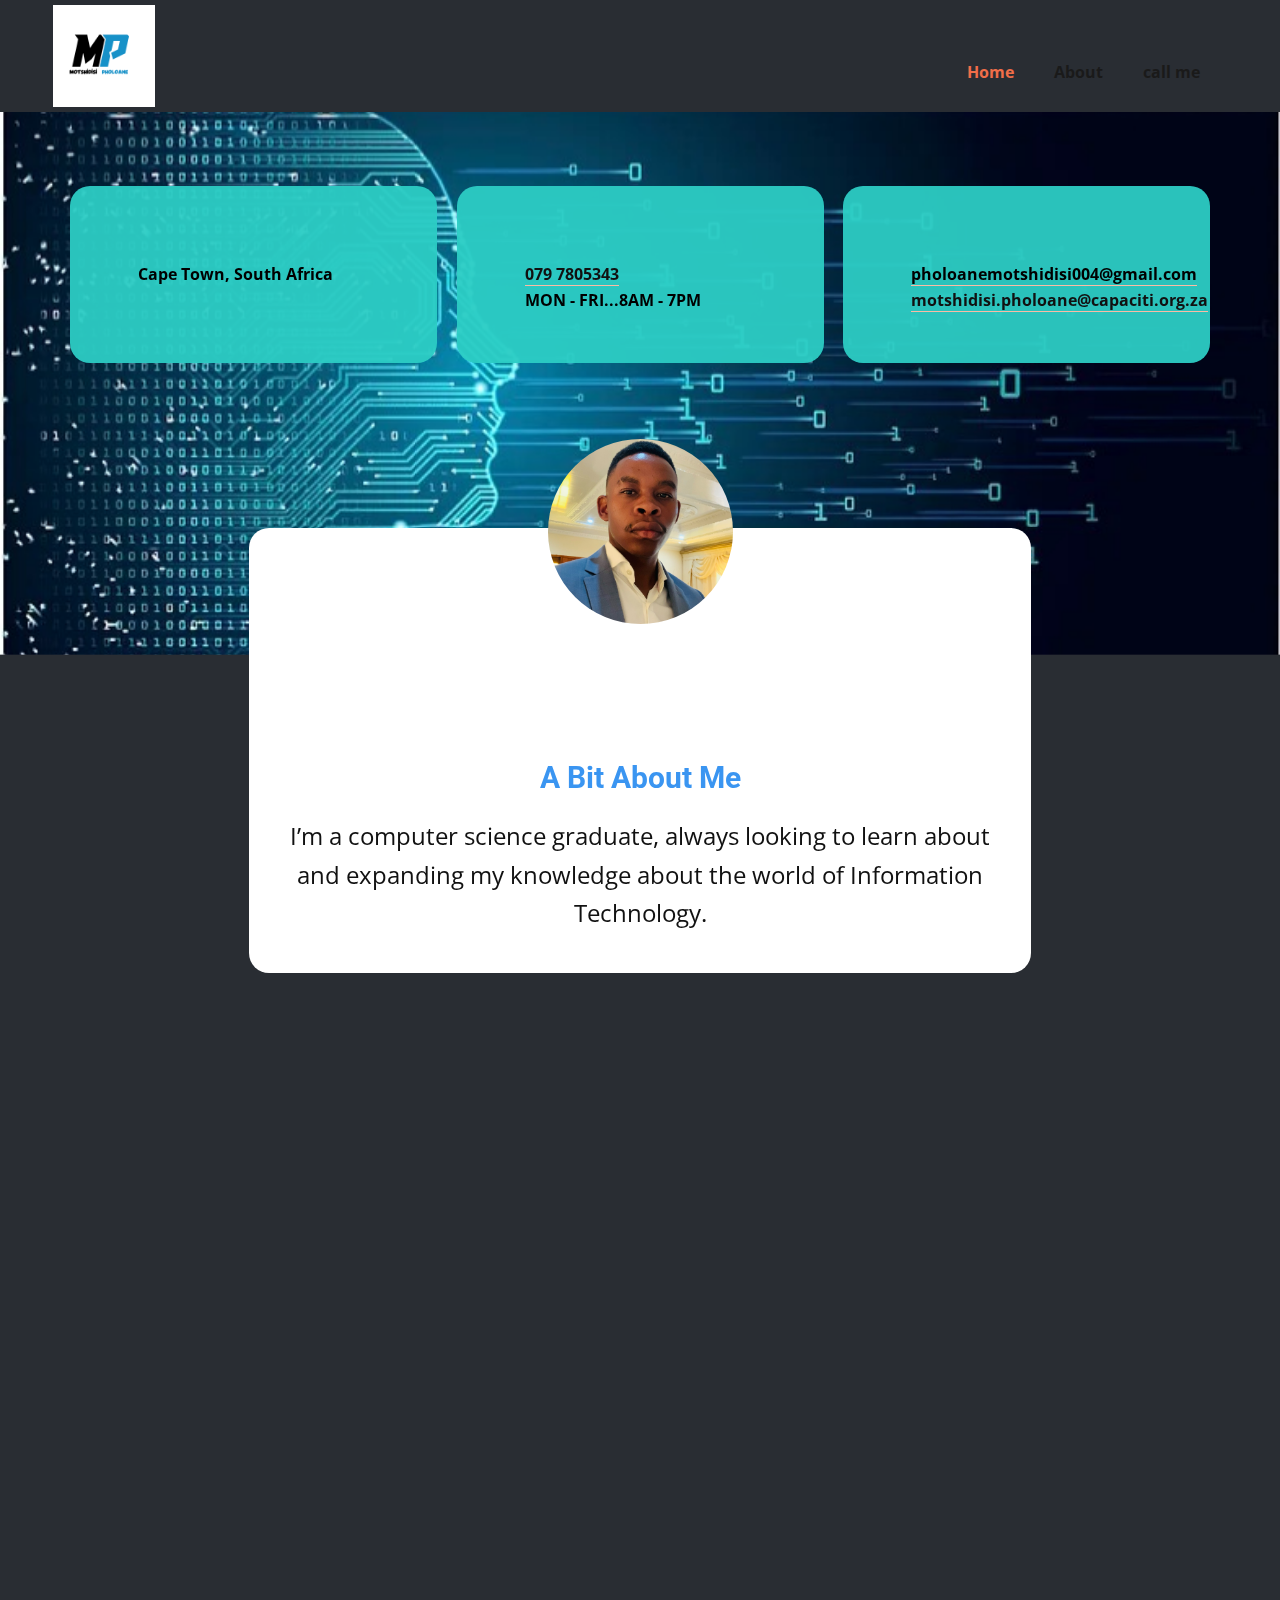
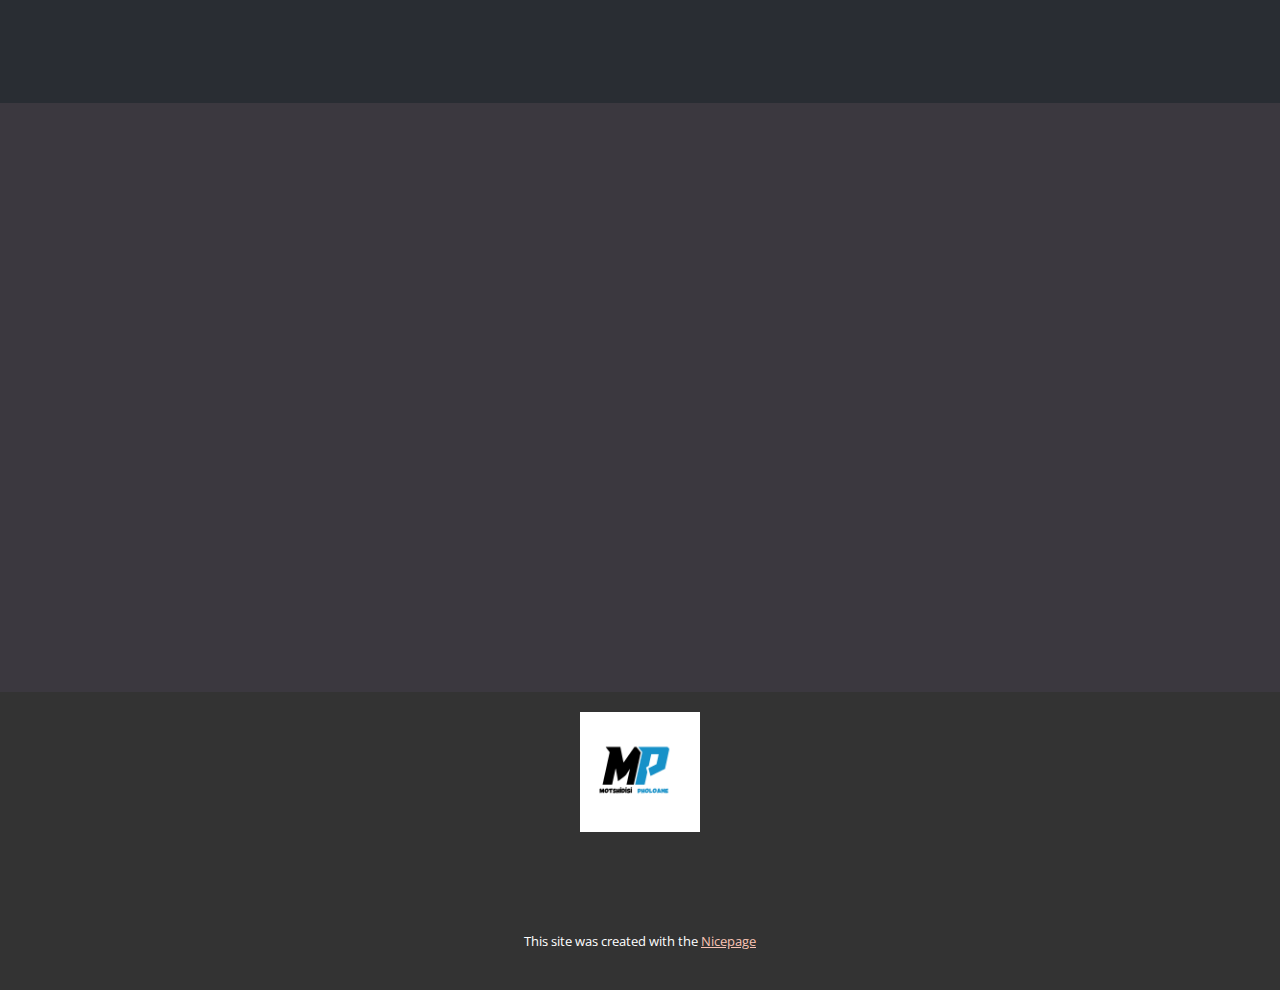
==== commit ecb4d106: "about" ====
--- a/index.html
+++ b/index.html
@@ -49,7 +49,6 @@
               <div class="u-inner-container-layout u-sidenav-overflow">
                 <div class="u-menu-close"></div>
                 <ul class="u-align-center u-nav u-popupmenu-items u-unstyled u-nav-2"><li class="u-nav-item"><a class="u-button-style u-nav-link" href="Home.html">Home</a>
-</li><li class="u-nav-item"><a class="u-button-style u-nav-link" href="blog/post.html">About</a>
 </li><li class="u-nav-item"><a class="u-button-style u-nav-link" href="tel:0797805343">call me</a>
 </li></ul>
               </div>
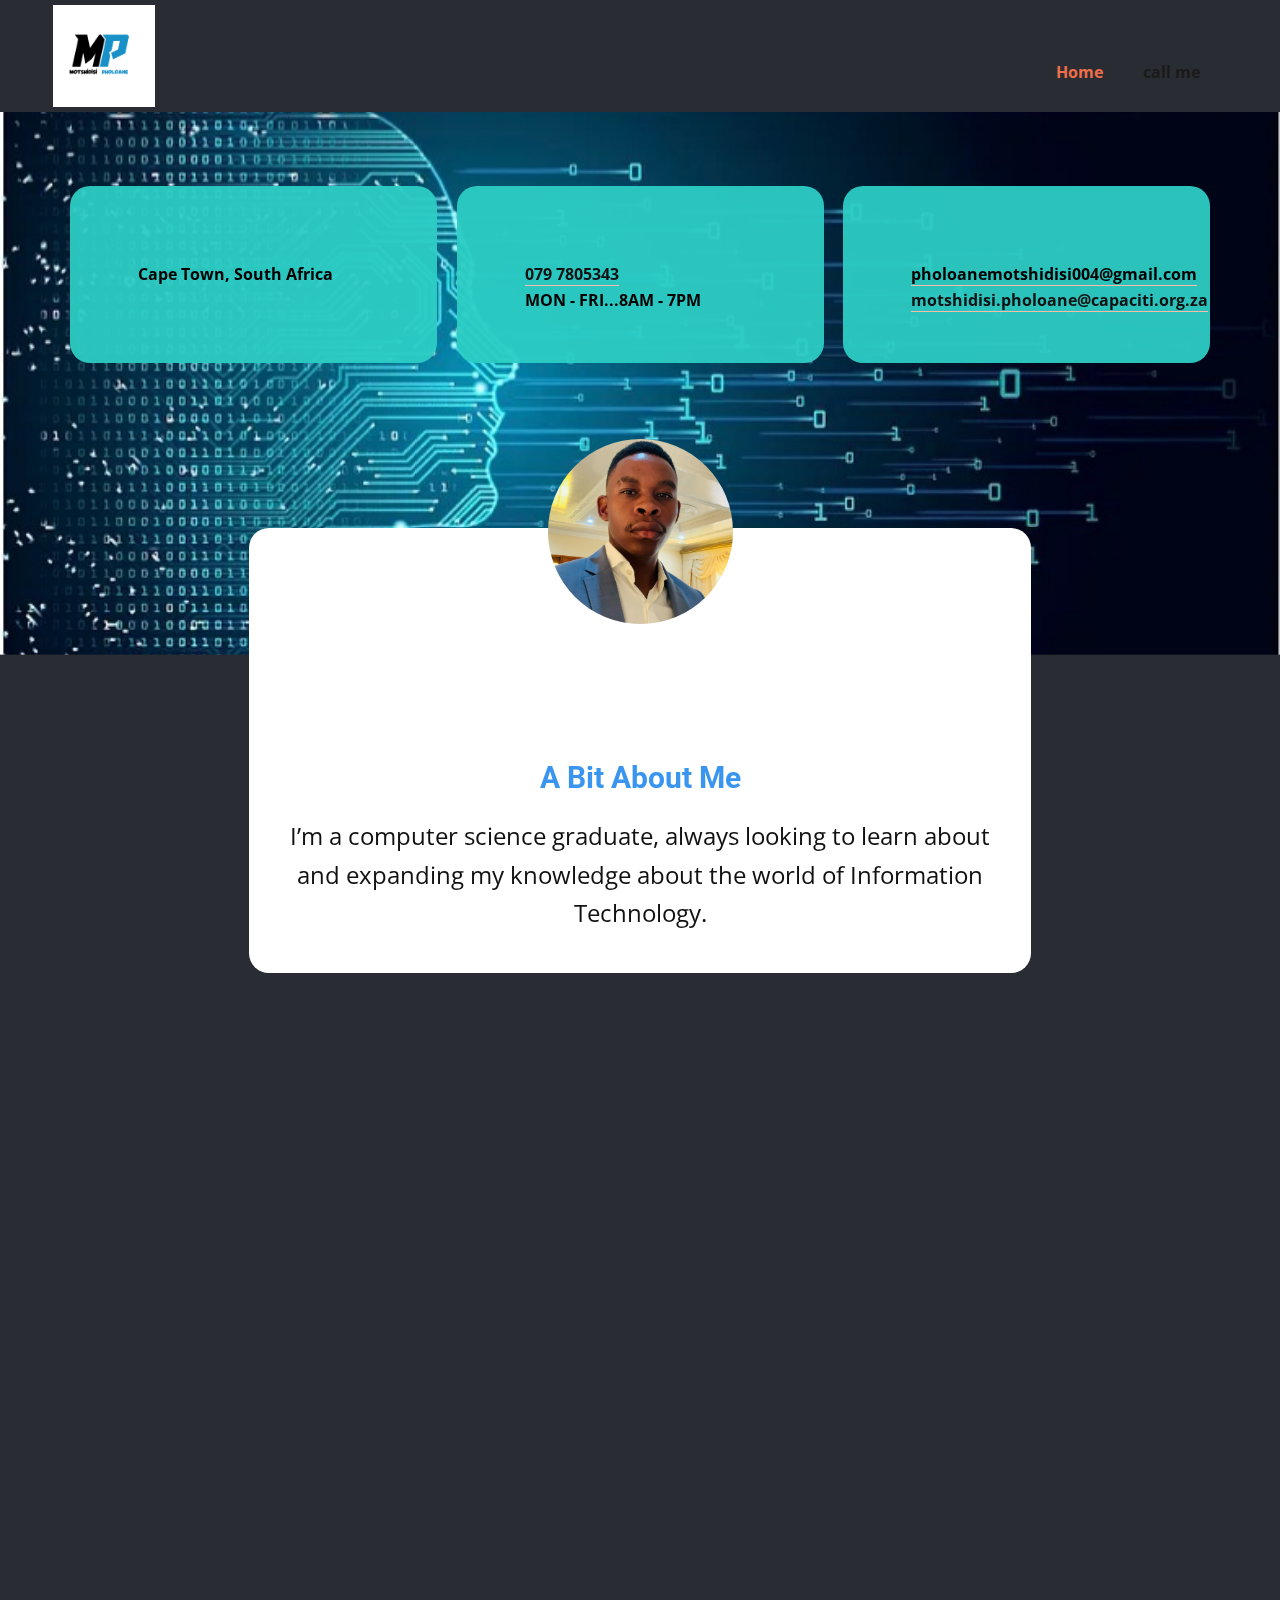
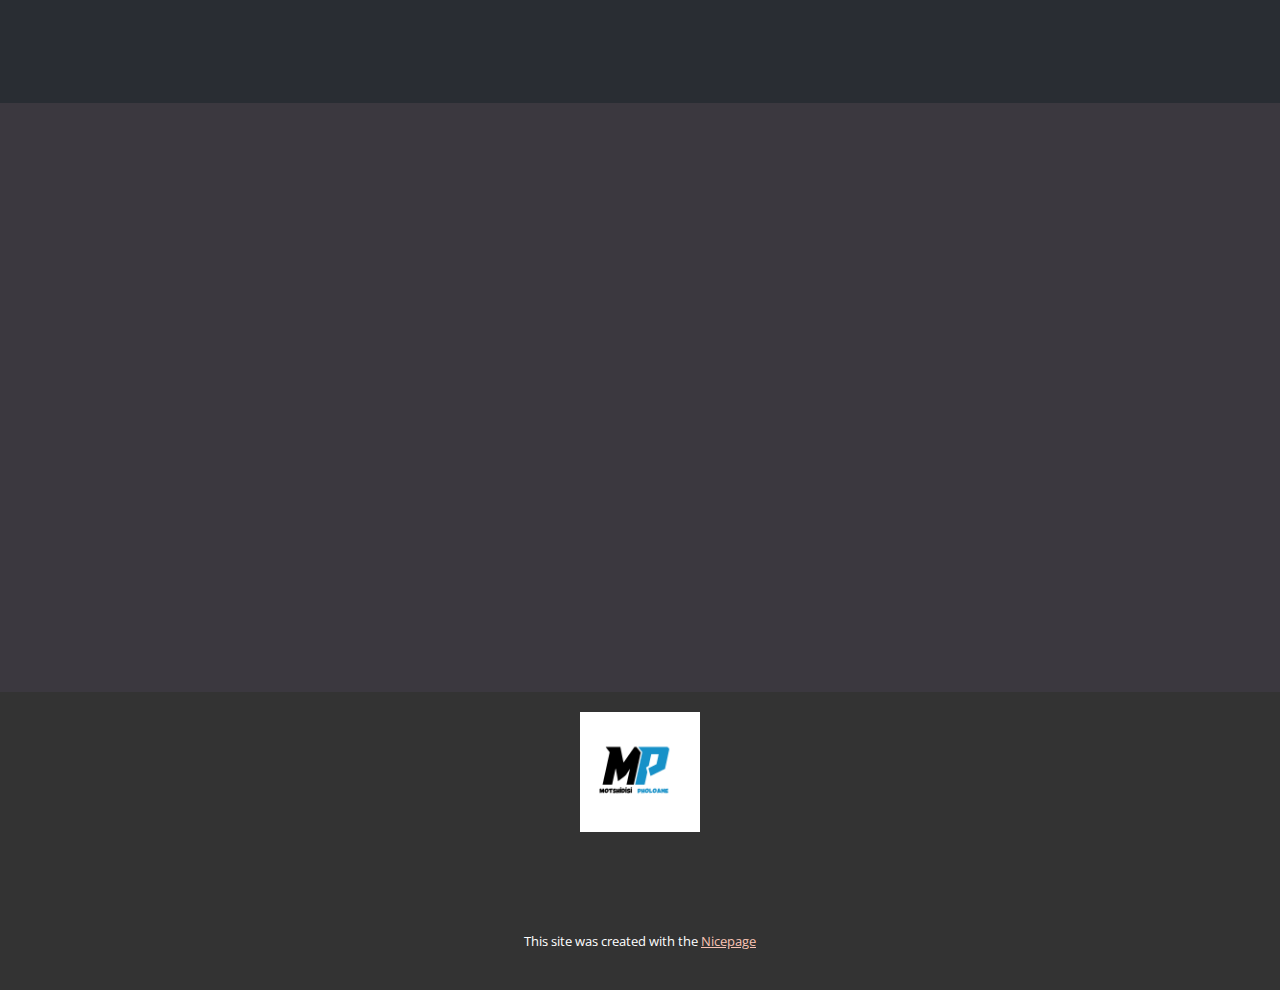
==== commit d9684756: "Update index.html" ====
--- a/index.html
+++ b/index.html
@@ -40,7 +40,6 @@
           </div>
           <div class="u-custom-menu u-nav-container">
             <ul class="u-nav u-spacing-20 u-unstyled u-nav-1"><li class="u-nav-item"><a class="u-border-active-palette-5-light-1 u-border-hover-palette-5-light-1 u-button-style u-nav-link u-text-active-palette-1-base u-text-grey-90 u-text-hover-palette-2-base" href="Home.html" style="padding: 10px;">Home</a>
-</li><li class="u-nav-item"><a class="u-border-active-palette-5-light-1 u-border-hover-palette-5-light-1 u-button-style u-nav-link u-text-active-palette-1-base u-text-grey-90 u-text-hover-palette-2-base" href="blog/post.html" style="padding: 10px;">About</a>
 </li><li class="u-nav-item"><a class="u-border-active-palette-5-light-1 u-border-hover-palette-5-light-1 u-button-style u-nav-link u-text-active-palette-1-base u-text-grey-90 u-text-hover-palette-2-base" href="tel:0797805343" style="padding: 10px;">call me</a>
 </li></ul>
           </div>
@@ -119,7 +118,7 @@
             <div class="u-align-center u-border-4 u-border-white u-container-style u-group u-hover-feature u-shape-circle u-white u-group-4" data-animation-name="" data-animation-duration="0" data-animation-delay="0" data-animation-direction="">
               <div class="u-container-layout u-valign-middle u-container-layout-4">
                 <h5 class="u-hover-feature u-text u-text-default u-text-palette-2-base u-text-5">
-                  <a class="u-active-none u-border-none u-btn u-button-link u-button-style u-hover-none u-none u-text-custom-color-2 u-btn-3" href="https://github.com/m-polwayne/Learning-Python-and-Data-analytics" target="_blank">GiThub<br>Projects
+                  <a class="u-active-none u-border-none u-btn u-button-link u-button-style u-hover-none u-none u-text-custom-color-2 u-btn-3" href="https://github.com/m-polwayne" target="_blank">GiThub<br>Projects
                   </a>
                 </h5>
               </div>
@@ -218,4 +217,4 @@
       </p>
     </section>
   
-</body></html>+</body></html>
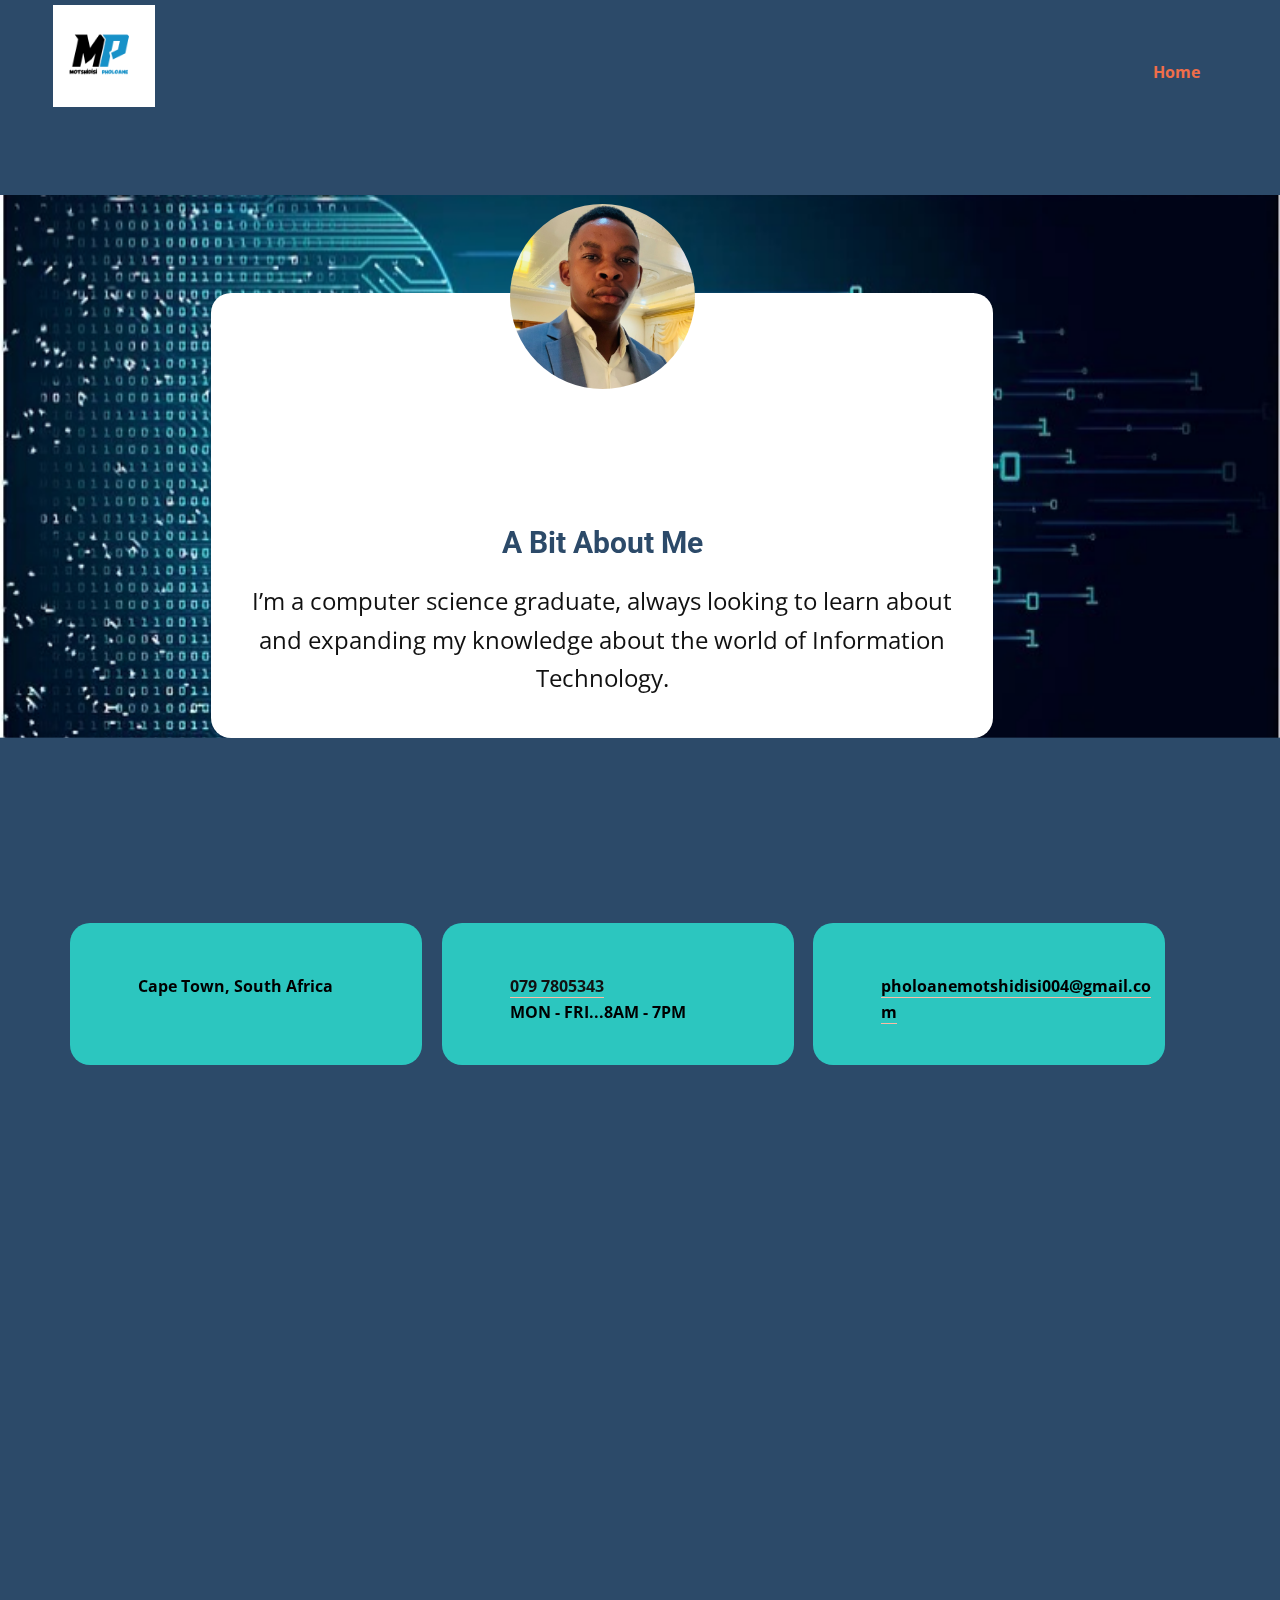
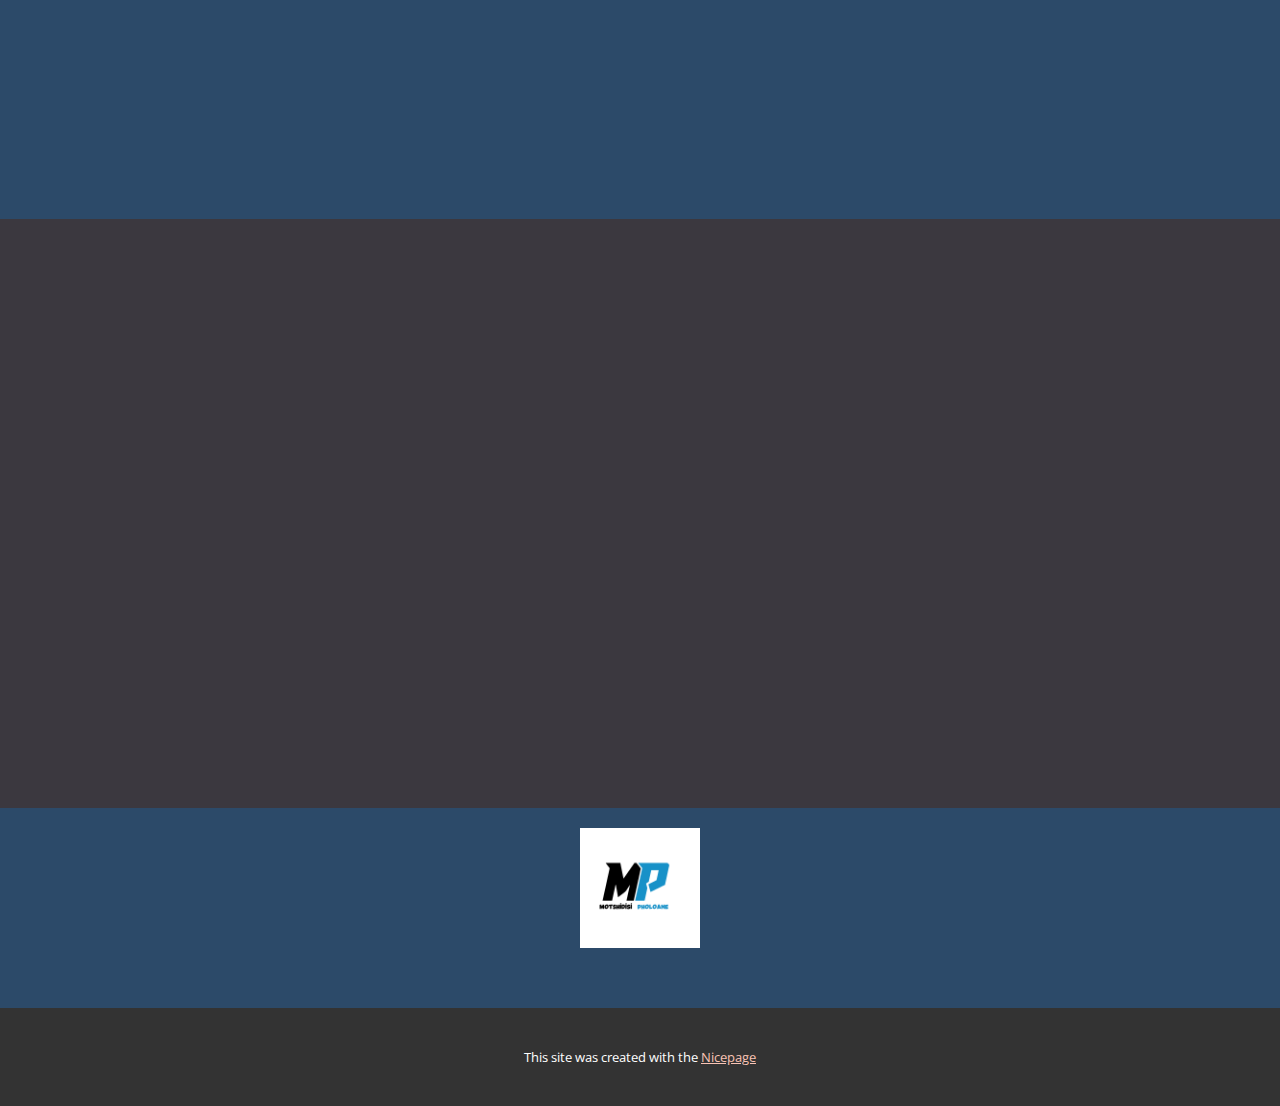
==== commit a432a2f5: "mods" ====
--- a/index.html
+++ b/index.html
@@ -26,7 +26,7 @@
     <meta property="og:title" content="Home">
     <meta property="og:type" content="website">
   <meta data-intl-tel-input-cdn-path="intlTelInput/"></head>
-  <body data-home-page="Home.html" data-home-page-title="Home" data-path-to-root="./" data-include-products="false" class="u-body u-palette-1-base u-xl-mode" data-lang="en"><header class="u-clearfix u-header u-palette-5-dark-3 u-header" id="sec-48dd"><div class="u-clearfix u-sheet u-sheet-1">
+  <body data-home-page="Home.html" data-home-page-title="Home" data-path-to-root="./" data-include-products="false" class="u-body u-palette-1-base u-xl-mode" data-lang="en"><header class="u-clearfix u-custom-color-2 u-header u-header" id="sec-48dd"><div class="u-clearfix u-sheet u-sheet-1">
         <a href="#" class="u-image u-logo u-image-1" data-image-width="500" data-image-height="500">
           <img src="images/motshidisi.png" class="u-logo-image u-logo-image-1">
         </a>
@@ -40,7 +40,6 @@
           </div>
           <div class="u-custom-menu u-nav-container">
             <ul class="u-nav u-spacing-20 u-unstyled u-nav-1"><li class="u-nav-item"><a class="u-border-active-palette-5-light-1 u-border-hover-palette-5-light-1 u-button-style u-nav-link u-text-active-palette-1-base u-text-grey-90 u-text-hover-palette-2-base" href="Home.html" style="padding: 10px;">Home</a>
-</li><li class="u-nav-item"><a class="u-border-active-palette-5-light-1 u-border-hover-palette-5-light-1 u-button-style u-nav-link u-text-active-palette-1-base u-text-grey-90 u-text-hover-palette-2-base" href="tel:0797805343" style="padding: 10px;">call me</a>
 </li></ul>
           </div>
           <div class="u-custom-menu u-nav-container-collapse">
@@ -48,7 +47,6 @@
               <div class="u-inner-container-layout u-sidenav-overflow">
                 <div class="u-menu-close"></div>
                 <ul class="u-align-center u-nav u-popupmenu-items u-unstyled u-nav-2"><li class="u-nav-item"><a class="u-button-style u-nav-link" href="Home.html">Home</a>
-</li><li class="u-nav-item"><a class="u-button-style u-nav-link" href="tel:0797805343">call me</a>
 </li></ul>
               </div>
             </div>
@@ -56,51 +54,50 @@
           </div>
         </nav>
       </div></header>
-    <section class="u-align-center u-clearfix u-container-align-center-lg u-container-align-center-md u-container-align-center-xl u-palette-5-dark-3 u-section-1" id="sec-eb8a" data-animation-name="" data-animation-duration="0" data-animation-delay="0" data-animation-direction="">
+    <section class="u-align-center u-clearfix u-custom-color-2 u-valign-middle-xl u-section-1" id="sec-eb8a" data-animation-name="" data-animation-duration="0" data-animation-delay="0" data-animation-direction="">
       <img class="u-expanded-width u-image u-image-1" src="images/ack.jpg" data-image-width="786" data-image-height="360" data-animation-name="customAnimationIn" data-animation-duration="1250">
+      <div class="u-align-center u-container-align-center u-container-style u-group u-radius-20 u-shape-round u-white u-group-1" data-animation-name="customAnimationIn" data-animation-duration="1750" data-animation-delay="500">
+        <div class="u-container-layout u-container-layout-1">
+          <img class="u-image u-image-circle u-preserve-proportions u-image-2" src="images/thumbnail_image0.jpg" alt="" data-image-width="1078" data-image-height="1494" data-animation-name="customAnimationIn" data-animation-duration="1500" data-animation-delay="500">
+          <h1 class="u-align-center u-text u-text-1" data-animation-name="customAnimationIn" data-animation-duration="1500" data-animation-delay="750"> Hello!</h1>
+          <h4 class="u-align-center u-text u-text-custom-color-2 u-text-2"> A Bit About Me</h4>
+          <p class="u-align-center u-text u-text-3"> I’m a computer science graduate, always looking to learn about and expanding my knowledge about the world of Information Technology.</p>
+        </div>
+      </div>
       <div class="u-list u-list-1">
         <div class="u-repeater u-repeater-1">
           <div class="u-align-left u-container-style u-list-item u-opacity u-opacity-95 u-palette-4-dark-1 u-radius-20 u-repeater-item u-shape-round u-list-item-1" data-animation-name="customAnimationIn" data-animation-duration="1500" data-animation-direction="Right" data-animation-delay="500">
-            <div class="u-container-layout u-similar-container u-valign-middle-lg u-container-layout-1"><span class="u-file-icon u-icon u-text-black u-icon-1" data-animation-name="customAnimationIn" data-animation-duration="1500" data-animation-delay="750"><img src="images/2838912-df5fc0ef.png" alt=""></span>
-              <p class="u-text u-text-black u-text-1" data-animation-name="customAnimationIn" data-animation-duration="1000" data-animation-delay="500">Cape Town, South Africa</p>
+            <div class="u-container-layout u-similar-container u-container-layout-2"><span class="u-file-icon u-icon u-text-black u-icon-1" data-animation-name="customAnimationIn" data-animation-duration="1500" data-animation-delay="750"><img src="images/2838912-df5fc0ef.png" alt=""></span>
+              <p class="u-text u-text-black u-text-4" data-animation-name="customAnimationIn" data-animation-duration="1000" data-animation-delay="500">Cape Town, South Africa</p>
             </div>
           </div>
           <div class="u-align-left u-container-style u-list-item u-opacity u-opacity-95 u-palette-4-dark-1 u-radius-20 u-repeater-item u-shape-round u-list-item-2" data-animation-name="customAnimationIn" data-animation-duration="1500" data-animation-direction="Right" data-animation-delay="500">
-            <div class="u-container-layout u-similar-container u-valign-middle-lg u-container-layout-2"><span class="u-file-icon u-icon u-text-black u-icon-2" data-animation-name="customAnimationIn" data-animation-duration="1500" data-animation-delay="750"><img src="images/126509-d7dfb60f.png" alt=""></span>
-              <p class="u-text u-text-black u-text-2" data-animation-name="customAnimationIn" data-animation-duration="1000" data-animation-delay="500">
+            <div class="u-container-layout u-similar-container u-container-layout-3"><span class="u-file-icon u-icon u-text-black u-icon-2" data-animation-name="customAnimationIn" data-animation-duration="1500" data-animation-delay="750"><img src="images/126509-d7dfb60f.png" alt=""></span>
+              <p class="u-text u-text-black u-text-5" data-animation-name="customAnimationIn" data-animation-duration="1000" data-animation-delay="500">
                 <a href="#" class="u-active-none u-border-1 u-border-hover-white u-border-no-left u-border-no-right u-border-no-top u-border-palette-2-light-2 u-bottom-left-radius-0 u-bottom-right-radius-0 u-btn u-button-link u-button-style u-hover-none u-none u-radius-0 u-text-body-color u-top-left-radius-0 u-top-right-radius-0 u-btn-1">079 7805343</a>
                 <br>MON - FRI...8AM - 7PM
               </p>
             </div>
           </div>
           <div class="u-align-left u-container-style u-list-item u-opacity u-opacity-95 u-palette-4-dark-1 u-radius-20 u-repeater-item u-shape-round u-list-item-3" data-animation-name="customAnimationIn" data-animation-duration="1500" data-animation-direction="Right" data-animation-delay="500">
-            <div class="u-container-layout u-similar-container u-valign-middle-lg u-container-layout-3"><span class="u-file-icon u-icon u-text-black u-icon-3" data-animation-name="customAnimationIn" data-animation-duration="1500" data-animation-delay="750"><img src="images/953810-361883ce.png" alt=""></span>
-              <p class="u-text u-text-black u-text-3" data-animation-name="customAnimationIn" data-animation-duration="1000" data-animation-delay="500">
+            <div class="u-container-layout u-similar-container u-container-layout-4"><span class="u-file-icon u-icon u-text-black u-icon-3" data-animation-name="customAnimationIn" data-animation-duration="1500" data-animation-delay="750"><img src="images/953810-361883ce.png" alt=""></span>
+              <p class="u-text u-text-black u-text-6" data-animation-name="customAnimationIn" data-animation-duration="1000" data-animation-delay="500">
                 <a href="mailto:contact@nicepage.com" class="u-active-none u-border-1 u-border-hover-white u-border-no-left u-border-no-right u-border-no-top u-border-palette-2-light-2 u-btn u-button-link u-button-style u-hover-none u-none u-text-black u-btn-2" data-animation-name="" data-animation-duration="0" data-animation-delay="0" data-animation-direction="">pholoanemotshidisi004@gmail.com</a>
                 <br>
-                <a href="mailto:info@nicepage.com" class="u-active-none u-border-1 u-border-hover-white u-border-no-left u-border-no-right u-border-no-top u-border-palette-2-light-2 u-btn u-button-link u-button-style u-hover-none u-none u-text-body-color u-btn-3" data-animation-name="" data-animation-duration="0" data-animation-delay="0" data-animation-direction="">motshidisi.pholoane@capaciti.org.za</a>
               </p>
             </div>
           </div>
         </div>
       </div>
-      <div class="u-align-center u-container-align-center u-container-style u-group u-radius-20 u-shape-round u-white u-group-1" data-animation-name="customAnimationIn" data-animation-duration="1750" data-animation-delay="500">
-        <div class="u-container-layout u-container-layout-4">
-          <img class="u-image u-image-circle u-preserve-proportions u-image-2" src="images/thumbnail_image0.jpg" alt="" data-image-width="1078" data-image-height="1494" data-animation-name="customAnimationIn" data-animation-duration="1500" data-animation-delay="500">
-          <h1 class="u-align-center u-text u-text-4" data-animation-name="customAnimationIn" data-animation-duration="1500" data-animation-delay="750"> Hello!</h1>
-          <h4 class="u-align-center u-text u-text-custom-color-2 u-text-5"> A Bit About Me</h4>
-          <p class="u-align-center u-text u-text-6"> I’m a computer science graduate, always looking to learn about and expanding my knowledge about the world of Information Technology.</p>
-        </div>
-      </div>
-    </section>
-    <section class="u-align-center u-clearfix u-container-align-center u-palette-5-dark-3 u-section-2" id="sec-8700">
-      <div class="u-clearfix u-sheet u-valign-middle-md u-valign-middle-sm u-valign-middle-xs u-sheet-1">
-        <h1 class="u-align-center u-text u-text-custom-color-2 u-text-1" data-animation-name="customAnimationIn" data-animation-duration="1500" data-animation-delay="250">MOTSHIDISI PHOLOANE</h1>
+    </section>
+    <section class="u-align-center u-clearfix u-custom-color-2 u-section-2" id="sec-8700">
+      <div class="u-clearfix u-sheet u-valign-middle-lg u-valign-middle-md u-valign-middle-sm u-valign-middle-xs u-sheet-1">
+        <h1 class="u-align-center u-text u-text-white u-text-1" data-animation-name="customAnimationIn" data-animation-duration="1500" data-animation-delay="250">MOTSHIDISI PHOLOANE</h1>
         <p class="u-align-center u-text u-text-2" data-animation-name="customAnimationIn" data-animation-duration="1500" data-animation-delay="500"> Self-motivated and hardworking
 with developed communication
 skills and problem-solving skills. I am a problem solver and I take accountability of my ongoing development,&nbsp; I am a fast learner quickly learning about and adapting to new environments, ideas and concepts. Currently taking part in a cyber security graduate internship with UVU Africa in Cape Town South Africa</p>
-        <div class="u-align-center u-container-align-center-md u-container-align-center-sm u-container-align-center-xs u-container-style u-expanded-width-lg u-expanded-width-md u-expanded-width-sm u-expanded-width-xs u-group u-shape-rectangle u-group-1" data-animation-name="customAnimationIn" data-animation-duration="1500" data-animation-delay="500">
-          <div class="u-container-layout u-valign-middle-md u-valign-middle-sm u-valign-middle-xs u-container-layout-1">
+        <div class="custom-expanded u-align-center u-container-align-center-md u-container-align-center-sm u-container-align-center-xs u-container-style u-group u-shape-rectangle u-group-1" data-animation-name="customAnimationIn" data-animation-duration="1500" data-animation-delay="500">
+          <div class="u-container-layout u-container-layout-1">
             <div class="u-align-center u-border-4 u-border-white u-container-style u-group u-hover-feature u-shape-circle u-white u-group-2">
               <div class="u-container-layout u-valign-middle u-container-layout-2">
                 <h5 class="u-hover-feature u-text u-text-default u-text-palette-1-base u-text-3">
@@ -108,33 +105,24 @@
                 </h5>
               </div>
             </div>
-            <div class="u-align-center u-border-4 u-border-white u-container-style u-group u-hover-feature u-shape-circle u-white u-group-3" data-animation-name="" data-animation-duration="0" data-animation-delay="0" data-animation-direction="" data-href="mailto:pholoanemotshidisi004@gmail.com">
+            <div class="u-align-center u-border-4 u-border-white u-container-style u-group u-hover-feature u-shape-circle u-white u-group-3" data-animation-name="" data-animation-duration="0" data-animation-delay="0" data-animation-direction="">
               <div class="u-container-layout u-valign-middle u-container-layout-3">
-                <h5 class="u-hover-feature u-text u-text-default u-text-palette-3-base u-text-4">
-                  <a class="u-active-none u-border-none u-btn u-button-link u-button-style u-hover-none u-none u-text-custom-color-2 u-btn-2" href="#">Contacts</a>
+                <h5 class="u-hover-feature u-text u-text-default u-text-palette-2-base u-text-4">
+                  <a class="u-active-none u-border-none u-btn u-button-link u-button-style u-hover-none u-none u-text-custom-color-2 u-btn-2" href="https://github.com/m-polwayne/Learning-Python-and-Data-analytics" target="_blank">GiThub<br>Projects
+                  </a>
                 </h5>
               </div>
             </div>
             <div class="u-align-center u-border-4 u-border-white u-container-style u-group u-hover-feature u-shape-circle u-white u-group-4" data-animation-name="" data-animation-duration="0" data-animation-delay="0" data-animation-direction="">
               <div class="u-container-layout u-valign-middle u-container-layout-4">
                 <h5 class="u-hover-feature u-text u-text-default u-text-palette-2-base u-text-5">
-                  <a class="u-active-none u-border-none u-btn u-button-link u-button-style u-hover-none u-none u-text-custom-color-2 u-btn-3" href="https://github.com/m-polwayne" target="_blank">GiThub<br>Projects
-                  </a>
+                  <a class="u-active-none u-border-none u-btn u-button-link u-button-style u-hover-none u-none u-text-custom-color-2 u-btn-3" href="https://www.linkedin.com/in/motshi disi-pholoane-1a734116b" target="_blank">linkEdin</a>
                 </h5>
               </div>
             </div>
-            <div class="u-align-center u-border-4 u-border-white u-container-style u-group u-hover-feature u-shape-circle u-white u-group-5" data-animation-name="" data-animation-duration="0" data-animation-delay="0" data-animation-direction="">
-              <div class="u-container-layout u-valign-middle u-container-layout-5">
-                <h5 class="u-hover-feature u-text u-text-default u-text-palette-2-base u-text-6">
-                  <a class="u-active-none u-border-none u-btn u-button-link u-button-style u-hover-none u-none u-text-custom-color-2 u-btn-4" href="https://www.linkedin.com/in/motshi disi-pholoane-1a734116b" target="_blank">linkdin</a>
-                </h5>
-              </div>
-            </div>
-          </div>
-        </div>
-      </div>
-      
-      
+          </div>
+        </div>
+      </div>
       
       
       
@@ -146,12 +134,12 @@
       <div class="data-layout-selected u-clearfix u-layout-wrap u-layout-wrap-1">
         <div class="u-layout">
           <div class="u-layout-row">
-            <div class="u-container-style u-layout-cell u-size-36 u-layout-cell-1" data-animation-name="customAnimationIn" data-animation-duration="1500" data-animation-delay="500">
+            <div class="u-container-style u-custom-color-2 u-layout-cell u-size-35-lg u-size-35-md u-size-35-sm u-size-35-xs u-size-36-xl u-layout-cell-1" data-animation-name="customAnimationIn" data-animation-duration="1500" data-animation-delay="500">
               <div class="u-container-layout u-container-layout-1">
                 <img class="u-expanded-height u-image u-image-1" src="images/motshidisi.png" data-image-width="500" data-image-height="500">
               </div>
             </div>
-            <div class="u-align-left u-container-style u-layout-cell u-size-24 u-layout-cell-2" data-animation-name="customAnimationIn" data-animation-duration="1500" data-animation-delay="500">
+            <div class="u-align-left u-container-style u-layout-cell u-size-24-xl u-size-25-lg u-size-25-md u-size-25-sm u-size-25-xs u-layout-cell-2" data-animation-name="customAnimationIn" data-animation-duration="1500" data-animation-delay="500">
               <div class="u-container-layout u-valign-top u-container-layout-2">
                 <h2 class="u-text u-text-body-alt-color u-text-1" data-animation-name="customAnimationIn" data-animation-duration="1500" data-animation-delay="750">SKILLS</h2>
                 <ul class="u-custom-list u-text u-text-body-alt-color u-text-default u-text-2">
@@ -170,27 +158,42 @@
                     </div>Data Governance
                   </li>
                   <li>
-                    <div class="u-list-icon u-list-icon-4">
+                    <div class="u-list-icon u-list-icon-1">
+                      <svg class="u-svg-content" viewBox="0 0 512 512" id="svg-2773"><path d="m251.808 0c-119.232 0-219.136 81.632-247.616 192h247.616v-63.68c0-6.464 3.904-12.288 9.856-14.784 5.952-2.4 12.864-1.152 17.44 3.424l128 127.36c3.008 3.008 4.704 7.104 4.704 11.36s-1.696 8.32-4.672 11.328l-128 128c-3.072 3.04-7.168 4.672-11.328 4.672-2.048 0-4.128-.416-6.112-1.216-5.984-2.464-9.888-8.32-9.888-14.784v-63.68h-247.616c28.48 110.368 128.384 192 247.616 192 141.376 0 256-114.624 256-256s-114.624-256-256-256z" fill="currentColor"></path></svg>
+                    </div>Power BI
+                  </li>
+                  <li>
+                    <div class="u-list-icon u-list-icon-1">
+                      <svg class="u-svg-content" viewBox="0 0 512 512" id="svg-2773"><path d="m251.808 0c-119.232 0-219.136 81.632-247.616 192h247.616v-63.68c0-6.464 3.904-12.288 9.856-14.784 5.952-2.4 12.864-1.152 17.44 3.424l128 127.36c3.008 3.008 4.704 7.104 4.704 11.36s-1.696 8.32-4.672 11.328l-128 128c-3.072 3.04-7.168 4.672-11.328 4.672-2.048 0-4.128-.416-6.112-1.216-5.984-2.464-9.888-8.32-9.888-14.784v-63.68h-247.616c28.48 110.368 128.384 192 247.616 192 141.376 0 256-114.624 256-256s-114.624-256-256-256z" fill="currentColor"></path></svg>
+                    </div>css
+                  </li>
+                  <li>
+                    <div class="u-list-icon u-list-icon-1">
+                      <svg class="u-svg-content" viewBox="0 0 512 512" id="svg-2773"><path d="m251.808 0c-119.232 0-219.136 81.632-247.616 192h247.616v-63.68c0-6.464 3.904-12.288 9.856-14.784 5.952-2.4 12.864-1.152 17.44 3.424l128 127.36c3.008 3.008 4.704 7.104 4.704 11.36s-1.696 8.32-4.672 11.328l-128 128c-3.072 3.04-7.168 4.672-11.328 4.672-2.048 0-4.128-.416-6.112-1.216-5.984-2.464-9.888-8.32-9.888-14.784v-63.68h-247.616c28.48 110.368 128.384 192 247.616 192 141.376 0 256-114.624 256-256s-114.624-256-256-256z" fill="currentColor"></path></svg>
+                    </div>Javascript
+                  </li>
+                  <li>
+                    <div class="u-list-icon u-list-icon-7">
                       <svg class="u-svg-content" viewBox="0 0 512 512" id="svg-2773"><path d="m251.808 0c-119.232 0-219.136 81.632-247.616 192h247.616v-63.68c0-6.464 3.904-12.288 9.856-14.784 5.952-2.4 12.864-1.152 17.44 3.424l128 127.36c3.008 3.008 4.704 7.104 4.704 11.36s-1.696 8.32-4.672 11.328l-128 128c-3.072 3.04-7.168 4.672-11.328 4.672-2.048 0-4.128-.416-6.112-1.216-5.984-2.464-9.888-8.32-9.888-14.784v-63.68h-247.616c28.48 110.368 128.384 192 247.616 192 141.376 0 256-114.624 256-256s-114.624-256-256-256z" fill="currentColor"></path></svg>
                     </div> Communication 
                   </li>
                   <li>
-                    <div class="u-list-icon u-list-icon-5">
+                    <div class="u-list-icon u-list-icon-8">
                       <svg class="u-svg-content" viewBox="0 0 512 512" id="svg-2773"><path d="m251.808 0c-119.232 0-219.136 81.632-247.616 192h247.616v-63.68c0-6.464 3.904-12.288 9.856-14.784 5.952-2.4 12.864-1.152 17.44 3.424l128 127.36c3.008 3.008 4.704 7.104 4.704 11.36s-1.696 8.32-4.672 11.328l-128 128c-3.072 3.04-7.168 4.672-11.328 4.672-2.048 0-4.128-.416-6.112-1.216-5.984-2.464-9.888-8.32-9.888-14.784v-63.68h-247.616c28.48 110.368 128.384 192 247.616 192 141.376 0 256-114.624 256-256s-114.624-256-256-256z" fill="currentColor"></path></svg>
                     </div>Strategy 
                   </li>
                   <li>
-                    <div class="u-list-icon u-list-icon-6">
+                    <div class="u-list-icon u-list-icon-9">
                       <svg class="u-svg-content" viewBox="0 0 512 512" id="svg-2773"><path d="m251.808 0c-119.232 0-219.136 81.632-247.616 192h247.616v-63.68c0-6.464 3.904-12.288 9.856-14.784 5.952-2.4 12.864-1.152 17.44 3.424l128 127.36c3.008 3.008 4.704 7.104 4.704 11.36s-1.696 8.32-4.672 11.328l-128 128c-3.072 3.04-7.168 4.672-11.328 4.672-2.048 0-4.128-.416-6.112-1.216-5.984-2.464-9.888-8.32-9.888-14.784v-63.68h-247.616c28.48 110.368 128.384 192 247.616 192 141.376 0 256-114.624 256-256s-114.624-256-256-256z" fill="currentColor"></path></svg>
                     </div>Problem Solving 
                   </li>
                   <li>
-                    <div class="u-list-icon u-list-icon-7">
+                    <div class="u-list-icon u-list-icon-10">
                       <svg class="u-svg-content" viewBox="0 0 512 512" id="svg-2773"><path d="m251.808 0c-119.232 0-219.136 81.632-247.616 192h247.616v-63.68c0-6.464 3.904-12.288 9.856-14.784 5.952-2.4 12.864-1.152 17.44 3.424l128 127.36c3.008 3.008 4.704 7.104 4.704 11.36s-1.696 8.32-4.672 11.328l-128 128c-3.072 3.04-7.168 4.672-11.328 4.672-2.048 0-4.128-.416-6.112-1.216-5.984-2.464-9.888-8.32-9.888-14.784v-63.68h-247.616c28.48 110.368 128.384 192 247.616 192 141.376 0 256-114.624 256-256s-114.624-256-256-256z" fill="currentColor"></path></svg>
                     </div>Leadership 
                   </li>
                   <li>
-                    <div class="u-list-icon u-list-icon-8">
+                    <div class="u-list-icon u-list-icon-11">
                       <svg class="u-svg-content" viewBox="0 0 512 512" id="svg-2773"><path d="m251.808 0c-119.232 0-219.136 81.632-247.616 192h247.616v-63.68c0-6.464 3.904-12.288 9.856-14.784 5.952-2.4 12.864-1.152 17.44 3.424l128 127.36c3.008 3.008 4.704 7.104 4.704 11.36s-1.696 8.32-4.672 11.328l-128 128c-3.072 3.04-7.168 4.672-11.328 4.672-2.048 0-4.128-.416-6.112-1.216-5.984-2.464-9.888-8.32-9.888-14.784v-63.68h-247.616c28.48 110.368 128.384 192 247.616 192 141.376 0 256-114.624 256-256s-114.624-256-256-256z" fill="currentColor"></path></svg>
                     </div>Analytical Skills
                   </li>
@@ -205,7 +208,7 @@
     
     
     
-    <footer class="u-align-center u-clearfix u-footer u-grey-80 u-footer" id="sec-68bd"><div class="u-clearfix u-sheet u-sheet-1">
+    <footer class="u-align-center u-clearfix u-custom-color-2 u-footer u-footer" id="sec-68bd"><div class="u-clearfix u-sheet u-sheet-1">
         <img class="u-image u-image-contain u-image-default u-preserve-proportions u-image-1" src="images/motshidisi.png" alt="" data-image-width="500" data-image-height="500">
       </div></footer>
     <section class="u-backlink u-clearfix u-grey-80">
@@ -217,4 +220,4 @@
       </p>
     </section>
   
-</body></html>
+</body></html>--- a/nicepage.css
+++ b/nicepage.css
@@ -42056,7 +42056,7 @@
         .u-table-alt-custom-color-2 tr:nth-child(even)
         {
             color: #ffffff;
-            background-color: #3a95f1;
+            background-color: #2c4a69;
         }
 
         .u-input.u-custom-color-2,
@@ -42065,7 +42065,7 @@
         .u-button-style.u-custom-color-2[class*="u-border-"]
         {
             color: #ffffff !important;
-            background-color: #3a95f1 !important;
+            background-color: #2c4a69 !important;
         }
 
         .u-button-style.u-custom-color-2:hover,
@@ -42080,7 +42080,7 @@
         li.active > .u-button-style.u-button-style.u-custom-color-2[class*="u-border-"]
         {
             color: #ffffff !important;
-            background-color: #1e86ef !important;
+            background-color: #28435e !important;
         }
 
         .u-hover-custom-color-2:hover,
@@ -42108,11 +42108,83 @@
         input.u-field-input.u-field-input.u-active-custom-color-2:checked
         {
             color: #ffffff !important;
-            background-color: #3a95f1 !important;
+            background-color: #2c4a69 !important;
         }
 
         a.u-link.u-hover-custom-color-2:hover {
-            color: #3a95f1 !important;
+            color: #2c4a69 !important;
+        }
+
+        
+        
+        .u-custom-color-3,
+        .u-body.u-custom-color-3,
+        section.u-custom-color-3:before,
+        .u-custom-color-3 > .u-audio-main-layout-wrapper:before,
+        .u-custom-color-3 > .u-container-layout:before,
+        .u-custom-color-3 > .u-inner-container-layout:before,
+        .u-custom-color-3.u-sidenav:before,
+        .u-container-layout.u-container-layout.u-custom-color-3:before,
+        .u-table-alt-custom-color-3 tr:nth-child(even)
+        {
+            color: #ffffff;
+            background-color: #000de0;
+        }
+
+        .u-input.u-custom-color-3,
+        .u-field-input.u-custom-color-3,
+        .u-button-style.u-custom-color-3,
+        .u-button-style.u-custom-color-3[class*="u-border-"]
+        {
+            color: #ffffff !important;
+            background-color: #000de0 !important;
+        }
+
+        .u-button-style.u-custom-color-3:hover,
+        .u-button-style.u-custom-color-3[class*="u-border-"]:hover,
+        .u-button-style.u-custom-color-3:focus,
+        .u-button-style.u-custom-color-3[class*="u-border-"]:focus,
+        .u-button-style.u-button-style.u-custom-color-3:active,
+        .u-button-style.u-button-style.u-custom-color-3[class*="u-border-"]:active,
+        .u-button-style.u-button-style.u-custom-color-3.active,
+        .u-button-style.u-button-style.u-custom-color-3[class*="u-border-"].active,
+        li.active > .u-button-style.u-button-style.u-custom-color-3,
+        li.active > .u-button-style.u-button-style.u-custom-color-3[class*="u-border-"]
+        {
+            color: #ffffff !important;
+            background-color: #000cca !important;
+        }
+
+        .u-hover-custom-color-3:hover,
+        .u-hover-custom-color-3[class*="u-border-"]:hover,
+        .u-hover-custom-color-3:focus,
+        .u-hover-custom-color-3[class*="u-border-"]:focus,
+        .u-active-custom-color-3.u-active.u-active,
+        .u-active-custom-color-3[class*="u-border-"].u-active.u-active,
+        a.u-button-style.u-hover-custom-color-3:hover,
+        a.u-button-style.u-hover-custom-color-3.hover,
+        a.u-button-style.u-hover-custom-color-3[class*="u-border-"]:hover,
+        a.u-button-style.u-hover-custom-color-3[class*="u-border-"].hover,
+        a.u-button-style:hover > .u-hover-custom-color-3,
+        a.u-button-style:hover > .u-hover-custom-color-3[class*="u-border-"],
+        a.u-button-style.u-hover-custom-color-3:focus,
+        a.u-button-style.u-hover-custom-color-3[class*="u-border-"]:focus,
+        a.u-button-style.u-button-style.u-active-custom-color-3:active,
+        a.u-button-style.u-button-style.u-active-custom-color-3[class*="u-border-"]:active,
+        a.u-button-style.u-button-style.u-active-custom-color-3.active,
+        a.u-button-style.u-button-style.u-active-custom-color-3[class*="u-border-"].active,
+        a.u-button-style.u-button-style.active > .u-active-custom-color-3,
+        a.u-button-style.u-button-style.active > .u-active-custom-color-3[class*="u-border-"],
+        li.active > a.u-button-style.u-button-style.u-active-custom-color-3,
+        li.active > a.u-button-style.u-button-style.u-active-custom-color-3[class*="u-border-"],
+        input.u-field-input.u-field-input.u-active-custom-color-3:checked
+        {
+            color: #ffffff !important;
+            background-color: #000de0 !important;
+        }
+
+        a.u-link.u-hover-custom-color-3:hover {
+            color: #000de0 !important;
         }
 
         
@@ -42174,14 +42246,14 @@
         .u-border-custom-color-2.u-field-input.u-field-input,
         .u-separator-custom-color-2:after
         {
-            border-color: #3a95f1;
-            stroke: #3a95f1;
+            border-color: #2c4a69;
+            stroke: #2c4a69;
         }
 
         .u-button-style.u-border-custom-color-2
         {
-            border-color: #3a95f1 !important;
-            color: #3a95f1 !important;
+            border-color: #2c4a69 !important;
+            color: #2c4a69 !important;
             background-color: transparent !important;
         }
 
@@ -42189,7 +42261,7 @@
         .u-button-style.u-border-custom-color-2:focus
         {
             border-color: transparent !important;
-            color: #1e86ef !important;
+            color: #28435e !important;
             background-color: transparent !important;
         }
 
@@ -42205,18 +42277,69 @@
         li.active > a.u-button-style.u-button-style.u-border-active-custom-color-2,
         input.u-field-input.u-field-input.u-border-active-custom-color-2:checked
         {
-            color: #3a95f1 !important;
-            border-color: #3a95f1 !important;
+            color: #2c4a69 !important;
+            border-color: #2c4a69 !important;
         }
 
         .u-link.u-border-custom-color-2[class*="u-border-"]
         {
-            border-color: #3a95f1 !important;
+            border-color: #2c4a69 !important;
         }
 
         .u-link.u-border-custom-color-2[class*="u-border-"]:hover
         {
-            border-color: #1e86ef !important;
+            border-color: #28435e !important;
+        }
+        
+        
+        .u-border-custom-color-3,
+        .u-border-custom-color-3.u-input,
+        .u-border-custom-color-3.u-field-input.u-field-input,
+        .u-separator-custom-color-3:after
+        {
+            border-color: #000de0;
+            stroke: #000de0;
+        }
+
+        .u-button-style.u-border-custom-color-3
+        {
+            border-color: #000de0 !important;
+            color: #000de0 !important;
+            background-color: transparent !important;
+        }
+
+        .u-button-style.u-border-custom-color-3:hover,
+        .u-button-style.u-border-custom-color-3:focus
+        {
+            border-color: transparent !important;
+            color: #000cca !important;
+            background-color: transparent !important;
+        }
+
+        .u-border-hover-custom-color-3:hover,
+        .u-border-hover-custom-color-3:focus,
+        .u-border-active-custom-color-3.u-active.u-active,
+        a.u-button-style.u-border-hover-custom-color-3:hover,
+        a.u-button-style:hover > .u-border-hover-custom-color-3,
+        a.u-button-style.u-border-hover-custom-color-3:focus,
+        a.u-button-style.u-button-style.u-border-active-custom-color-3:active,
+        a.u-button-style.u-button-style.u-border-active-custom-color-3.active,
+        a.u-button-style.u-button-style.active > .u-border-active-custom-color-3,
+        li.active > a.u-button-style.u-button-style.u-border-active-custom-color-3,
+        input.u-field-input.u-field-input.u-border-active-custom-color-3:checked
+        {
+            color: #000de0 !important;
+            border-color: #000de0 !important;
+        }
+
+        .u-link.u-border-custom-color-3[class*="u-border-"]
+        {
+            border-color: #000de0 !important;
+        }
+
+        .u-link.u-border-custom-color-3[class*="u-border-"]:hover
+        {
+            border-color: #000cca !important;
         }
         
 
@@ -42299,7 +42422,7 @@
         a.u-button-style.u-text-custom-color-2,
         a.u-button-style.u-text-custom-color-2[class*="u-border-"]
         {
-            color: #3a95f1 !important;
+            color: #2c4a69 !important;
         }
 
         a.u-button-style.u-text-custom-color-2:hover,
@@ -42311,7 +42434,7 @@
         a.u-button-style.u-button-style.u-text-custom-color-2.active,
         a.u-button-style.u-button-style.u-text-custom-color-2[class*="u-border-"].active
         {
-            color: #1e86ef !important;
+            color: #28435e !important;
         }
 
         a.u-button-style:hover > .u-text-hover-custom-color-2,
@@ -42338,7 +42461,7 @@
         .u-popupmenu-items.u-text-hover-custom-color-2 .u-nav-link:hover,
         .u-popupmenu-items.u-popupmenu-items.u-text-active-custom-color-2 .u-nav-link.active
         {
-            color: #3a95f1 !important;
+            color: #2c4a69 !important;
         }
 
         .u-text-custom-color-2 .u-svg-link,
@@ -42347,17 +42470,87 @@
         .u-button-style.u-button-style.active > .u-text-active-custom-color-2 .u-svg-link,
         .u-text-hover-custom-color-2:focus .u-svg-link
         {
-            fill: #3a95f1;
+            fill: #2c4a69;
         }
 
         .u-link.u-text-custom-color-2:hover
         {
-            color: #1e86ef !important;
+            color: #28435e !important;
         }
 
         a.u-link.u-text-hover-custom-color-2:hover
         {
-            color: #3a95f1 !important;
+            color: #2c4a69 !important;
+        }
+        
+        
+        .u-text-custom-color-3,
+        .u-input.u-text-custom-color-3,
+        .u-input.u-text-custom-color-3[class*="u-border-"],
+        li.active > a.u-button-style.u-text-custom-color-3,
+        li.active > a.u-button-style.u-text-custom-color-3[class*="u-border-"],
+        a.u-button-style.u-text-custom-color-3,
+        a.u-button-style.u-text-custom-color-3[class*="u-border-"]
+        {
+            color: #000de0 !important;
+        }
+
+        a.u-button-style.u-text-custom-color-3:hover,
+        a.u-button-style.u-text-custom-color-3[class*="u-border-"]:hover,
+        a.u-button-style.u-text-custom-color-3:focus,
+        a.u-button-style.u-text-custom-color-3[class*="u-border-"]:focus,
+        a.u-button-style.u-button-style.u-text-custom-color-3:active,
+        a.u-button-style.u-button-style.u-text-custom-color-3[class*="u-border-"]:active,
+        a.u-button-style.u-button-style.u-text-custom-color-3.active,
+        a.u-button-style.u-button-style.u-text-custom-color-3[class*="u-border-"].active
+        {
+            color: #000cca !important;
+        }
+
+        a.u-button-style:hover > .u-text-hover-custom-color-3,
+        a.u-button-style:hover > .u-text-hover-custom-color-3[class*="u-border-"],
+        a.u-button-style.u-button-style.u-text-hover-custom-color-3:hover,
+        a.u-button-style.u-button-style.u-text-hover-custom-color-3[class*="u-border-"]:hover,
+        a.u-button-style.u-button-style.u-button-style.u-text-hover-custom-color-3.active,
+        a.u-button-style.u-button-style.u-button-style.u-text-hover-custom-color-3[class*="u-border-"].active,
+        a.u-button-style.u-button-style.u-button-style.u-text-hover-custom-color-3:active,
+        a.u-button-style.u-button-style.u-button-style.u-text-hover-custom-color-3[class*="u-border-"]:active,
+        a.u-button-style.u-button-style.u-text-hover-custom-color-3:focus,
+        a.u-button-style.u-button-style.u-text-hover-custom-color-3[class*="u-border-"]:focus,
+        a.u-button-style.u-button-style.u-button-style.u-button-style.u-text-active-custom-color-3:active,
+        a.u-button-style.u-button-style.u-button-style.u-button-style.u-text-active-custom-color-3[class*="u-border-"]:active,
+        a.u-button-style.u-button-style.u-button-style.u-button-style.u-text-active-custom-color-3.active,
+        a.u-button-style.u-button-style.u-button-style.u-button-style.u-text-active-custom-color-3[class*="u-border-"].active,
+        a.u-button-style.u-button-style.active > .u-text-active-custom-color-3,
+        a.u-button-style.u-button-style.active > .u-text-active-custom-color-3[class*="u-border-"],
+        :not(.level-2) > .u-nav > .u-nav-item > a.u-nav-link.u-text-hover-custom-color-3:hover,
+        :not(.level-2) > .u-nav > .u-nav-item > a.u-nav-link.u-nav-link.u-text-active-custom-color-3.active,
+        .u-text-hover-custom-color-3.u-language-url:hover,
+        .u-text-hover-custom-color-3 .u-language-url:hover,
+        .u-text-hover-custom-color-3.u-carousel-control:hover,
+        .u-popupmenu-items.u-text-hover-custom-color-3 .u-nav-link:hover,
+        .u-popupmenu-items.u-popupmenu-items.u-text-active-custom-color-3 .u-nav-link.active
+        {
+            color: #000de0 !important;
+        }
+
+        .u-text-custom-color-3 .u-svg-link,
+        .u-text-hover-custom-color-3:hover .u-svg-link,
+        .u-button-style:hover > .u-text-hover-custom-color-3 .u-svg-link,
+        .u-button-style.u-button-style.active > .u-text-active-custom-color-3 .u-svg-link,
+        .u-text-hover-custom-color-3:focus .u-svg-link
+        {
+            fill: #000de0;
+        }
+
+        .u-link.u-text-custom-color-3:hover
+        {
+            color: #000cca !important;
+        }
+
+        a.u-link.u-text-hover-custom-color-3:hover
+        {
+            color: #000de0 !important;
         }
 
         .u-body
@@ -42767,29 +42960,29 @@
         /** color-rules **/
 
         /** alt-color-rules **/
-        .u-custom-color-1 h2:not(.u-subtitle),.u-custom-color-2 h2:not(.u-subtitle),.u-body-color h2:not(.u-subtitle),.u-palette-1-base h2:not(.u-subtitle),.u-palette-1-dark-3 h2:not(.u-subtitle),.u-palette-1-dark-2 h2:not(.u-subtitle),.u-palette-1-dark-1 h2:not(.u-subtitle),.u-palette-1 h2:not(.u-subtitle),.u-palette-1-light-1 h2:not(.u-subtitle),.u-palette-2-base h2:not(.u-subtitle),.u-palette-2-dark-3 h2:not(.u-subtitle),.u-palette-2-dark-2 h2:not(.u-subtitle),.u-palette-2-dark-1 h2:not(.u-subtitle),.u-palette-2 h2:not(.u-subtitle),.u-palette-2-light-1 h2:not(.u-subtitle),.u-palette-3-dark-3 h2:not(.u-subtitle),.u-palette-3-dark-2 h2:not(.u-subtitle),.u-palette-3-dark-1 h2:not(.u-subtitle),.u-palette-4-base h2:not(.u-subtitle),.u-palette-4-dark-3 h2:not(.u-subtitle),.u-palette-4-dark-2 h2:not(.u-subtitle),.u-palette-4-dark-1 h2:not(.u-subtitle),.u-palette-5-dark-3 h2:not(.u-subtitle),.u-palette-5-dark-2 h2:not(.u-subtitle),.u-palette-5-dark-1 h2:not(.u-subtitle),.u-grey-40 h2:not(.u-subtitle),.u-grey-30 h2:not(.u-subtitle),.u-grey-90 h2:not(.u-subtitle),.u-grey-80 h2:not(.u-subtitle),.u-grey-75 h2:not(.u-subtitle),.u-black h2:not(.u-subtitle),.u-grey-70 h2:not(.u-subtitle),.u-grey-60 h2:not(.u-subtitle),.u-grey-50 h2:not(.u-subtitle),.u-grey-dark-3 h2:not(.u-subtitle),.u-grey-dark-2 h2:not(.u-subtitle),.u-grey-dark-1 h2:not(.u-subtitle),.u-grey h2:not(.u-subtitle),.u-shading h2:not(.u-subtitle),.u-overlap-contrast .u-header h2:not(.u-subtitle):not(.u-nav-link):not(.u-btn)
+        .u-custom-color-1 h2:not(.u-subtitle),.u-custom-color-2 h2:not(.u-subtitle),.u-custom-color-3 h2:not(.u-subtitle),.u-body-color h2:not(.u-subtitle),.u-palette-1-base h2:not(.u-subtitle),.u-palette-1-dark-3 h2:not(.u-subtitle),.u-palette-1-dark-2 h2:not(.u-subtitle),.u-palette-1-dark-1 h2:not(.u-subtitle),.u-palette-1 h2:not(.u-subtitle),.u-palette-1-light-1 h2:not(.u-subtitle),.u-palette-2-base h2:not(.u-subtitle),.u-palette-2-dark-3 h2:not(.u-subtitle),.u-palette-2-dark-2 h2:not(.u-subtitle),.u-palette-2-dark-1 h2:not(.u-subtitle),.u-palette-2 h2:not(.u-subtitle),.u-palette-2-light-1 h2:not(.u-subtitle),.u-palette-3-dark-3 h2:not(.u-subtitle),.u-palette-3-dark-2 h2:not(.u-subtitle),.u-palette-3-dark-1 h2:not(.u-subtitle),.u-palette-4-base h2:not(.u-subtitle),.u-palette-4-dark-3 h2:not(.u-subtitle),.u-palette-4-dark-2 h2:not(.u-subtitle),.u-palette-4-dark-1 h2:not(.u-subtitle),.u-palette-5-dark-3 h2:not(.u-subtitle),.u-palette-5-dark-2 h2:not(.u-subtitle),.u-palette-5-dark-1 h2:not(.u-subtitle),.u-grey-40 h2:not(.u-subtitle),.u-grey-30 h2:not(.u-subtitle),.u-grey-90 h2:not(.u-subtitle),.u-grey-80 h2:not(.u-subtitle),.u-grey-75 h2:not(.u-subtitle),.u-black h2:not(.u-subtitle),.u-grey-70 h2:not(.u-subtitle),.u-grey-60 h2:not(.u-subtitle),.u-grey-50 h2:not(.u-subtitle),.u-grey-dark-3 h2:not(.u-subtitle),.u-grey-dark-2 h2:not(.u-subtitle),.u-grey-dark-1 h2:not(.u-subtitle),.u-grey h2:not(.u-subtitle),.u-shading h2:not(.u-subtitle),.u-overlap-contrast .u-header h2:not(.u-subtitle):not(.u-nav-link):not(.u-btn)
         {
         color: #ffffff;
         }
-        .u-custom-color-1 a,.u-custom-color-2 a,.u-body-color a,.u-palette-1-base a,.u-palette-1-dark-3 a,.u-palette-1-dark-2 a,.u-palette-1-dark-1 a,.u-palette-1 a,.u-palette-1-light-1 a,.u-palette-2-base a,.u-palette-2-dark-3 a,.u-palette-2-dark-2 a,.u-palette-2-dark-1 a,.u-palette-2 a,.u-palette-2-light-1 a,.u-palette-3-dark-3 a,.u-palette-3-dark-2 a,.u-palette-3-dark-1 a,.u-palette-4-base a,.u-palette-4-dark-3 a,.u-palette-4-dark-2 a,.u-palette-4-dark-1 a,.u-palette-5-dark-3 a,.u-palette-5-dark-2 a,.u-palette-5-dark-1 a,.u-grey-40 a,.u-grey-30 a,.u-grey-90 a,.u-grey-80 a,.u-grey-75 a,.u-black a,.u-grey-70 a,.u-grey-60 a,.u-grey-50 a,.u-grey-dark-3 a,.u-grey-dark-2 a,.u-grey-dark-1 a,.u-grey a,.u-shading a,.u-overlap-contrast .u-header a:not(.u-nav-link):not(.u-btn)
+        .u-custom-color-1 a,.u-custom-color-2 a,.u-custom-color-3 a,.u-body-color a,.u-palette-1-base a,.u-palette-1-dark-3 a,.u-palette-1-dark-2 a,.u-palette-1-dark-1 a,.u-palette-1 a,.u-palette-1-light-1 a,.u-palette-2-base a,.u-palette-2-dark-3 a,.u-palette-2-dark-2 a,.u-palette-2-dark-1 a,.u-palette-2 a,.u-palette-2-light-1 a,.u-palette-3-dark-3 a,.u-palette-3-dark-2 a,.u-palette-3-dark-1 a,.u-palette-4-base a,.u-palette-4-dark-3 a,.u-palette-4-dark-2 a,.u-palette-4-dark-1 a,.u-palette-5-dark-3 a,.u-palette-5-dark-2 a,.u-palette-5-dark-1 a,.u-grey-40 a,.u-grey-30 a,.u-grey-90 a,.u-grey-80 a,.u-grey-75 a,.u-black a,.u-grey-70 a,.u-grey-60 a,.u-grey-50 a,.u-grey-dark-3 a,.u-grey-dark-2 a,.u-grey-dark-1 a,.u-grey a,.u-shading a,.u-overlap-contrast .u-header a:not(.u-nav-link):not(.u-btn)
         {
         color: #f9c3b4;
         }
-        .u-custom-color-1 a:hover,.u-custom-color-2 a:hover,.u-body-color a:hover,.u-palette-1-base a:hover,.u-palette-1-dark-3 a:hover,.u-palette-1-dark-2 a:hover,.u-palette-1-dark-1 a:hover,.u-palette-1 a:hover,.u-palette-1-light-1 a:hover,.u-palette-2-base a:hover,.u-palette-2-dark-3 a:hover,.u-palette-2-dark-2 a:hover,.u-palette-2-dark-1 a:hover,.u-palette-2 a:hover,.u-palette-2-light-1 a:hover,.u-palette-3-dark-3 a:hover,.u-palette-3-dark-2 a:hover,.u-palette-3-dark-1 a:hover,.u-palette-4-base a:hover,.u-palette-4-dark-3 a:hover,.u-palette-4-dark-2 a:hover,.u-palette-4-dark-1 a:hover,.u-palette-5-dark-3 a:hover,.u-palette-5-dark-2 a:hover,.u-palette-5-dark-1 a:hover,.u-grey-40 a:hover,.u-grey-30 a:hover,.u-grey-90 a:hover,.u-grey-80 a:hover,.u-grey-75 a:hover,.u-black a:hover,.u-grey-70 a:hover,.u-grey-60 a:hover,.u-grey-50 a:hover,.u-grey-dark-3 a:hover,.u-grey-dark-2 a:hover,.u-grey-dark-1 a:hover,.u-grey a:hover
+        .u-custom-color-1 a:hover,.u-custom-color-2 a:hover,.u-custom-color-3 a:hover,.u-body-color a:hover,.u-palette-1-base a:hover,.u-palette-1-dark-3 a:hover,.u-palette-1-dark-2 a:hover,.u-palette-1-dark-1 a:hover,.u-palette-1 a:hover,.u-palette-1-light-1 a:hover,.u-palette-2-base a:hover,.u-palette-2-dark-3 a:hover,.u-palette-2-dark-2 a:hover,.u-palette-2-dark-1 a:hover,.u-palette-2 a:hover,.u-palette-2-light-1 a:hover,.u-palette-3-dark-3 a:hover,.u-palette-3-dark-2 a:hover,.u-palette-3-dark-1 a:hover,.u-palette-4-base a:hover,.u-palette-4-dark-3 a:hover,.u-palette-4-dark-2 a:hover,.u-palette-4-dark-1 a:hover,.u-palette-5-dark-3 a:hover,.u-palette-5-dark-2 a:hover,.u-palette-5-dark-1 a:hover,.u-grey-40 a:hover,.u-grey-30 a:hover,.u-grey-90 a:hover,.u-grey-80 a:hover,.u-grey-75 a:hover,.u-black a:hover,.u-grey-70 a:hover,.u-grey-60 a:hover,.u-grey-50 a:hover,.u-grey-dark-3 a:hover,.u-grey-dark-2 a:hover,.u-grey-dark-1 a:hover,.u-grey a:hover
         {
         color: #a1a1a1;
         }
-        .u-custom-color-1 .u-btn,.u-custom-color-2 .u-btn,.u-body-color .u-btn,.u-palette-1-base .u-btn,.u-palette-1-dark-3 .u-btn,.u-palette-1-dark-2 .u-btn,.u-palette-1-dark-1 .u-btn,.u-palette-1 .u-btn,.u-palette-1-light-1 .u-btn,.u-palette-2-base .u-btn,.u-palette-2-dark-3 .u-btn,.u-palette-2-dark-2 .u-btn,.u-palette-2-dark-1 .u-btn,.u-palette-2 .u-btn,.u-palette-2-light-1 .u-btn,.u-palette-3-dark-3 .u-btn,.u-palette-3-dark-2 .u-btn,.u-palette-3-dark-1 .u-btn,.u-palette-4-base .u-btn,.u-palette-4-dark-3 .u-btn,.u-palette-4-dark-2 .u-btn,.u-palette-4-dark-1 .u-btn,.u-palette-5-dark-3 .u-btn,.u-palette-5-dark-2 .u-btn,.u-palette-5-dark-1 .u-btn,.u-grey-40 .u-btn,.u-grey-30 .u-btn,.u-grey-90 .u-btn,.u-grey-80 .u-btn,.u-grey-75 .u-btn,.u-black .u-btn,.u-grey-70 .u-btn,.u-grey-60 .u-btn,.u-grey-50 .u-btn,.u-grey-dark-3 .u-btn,.u-grey-dark-2 .u-btn,.u-grey-dark-1 .u-btn,.u-grey .u-btn,.u-shading .u-btn,.u-overlap-contrast .u-header .u-btn
+        .u-custom-color-1 .u-btn,.u-custom-color-2 .u-btn,.u-custom-color-3 .u-btn,.u-body-color .u-btn,.u-palette-1-base .u-btn,.u-palette-1-dark-3 .u-btn,.u-palette-1-dark-2 .u-btn,.u-palette-1-dark-1 .u-btn,.u-palette-1 .u-btn,.u-palette-1-light-1 .u-btn,.u-palette-2-base .u-btn,.u-palette-2-dark-3 .u-btn,.u-palette-2-dark-2 .u-btn,.u-palette-2-dark-1 .u-btn,.u-palette-2 .u-btn,.u-palette-2-light-1 .u-btn,.u-palette-3-dark-3 .u-btn,.u-palette-3-dark-2 .u-btn,.u-palette-3-dark-1 .u-btn,.u-palette-4-base .u-btn,.u-palette-4-dark-3 .u-btn,.u-palette-4-dark-2 .u-btn,.u-palette-4-dark-1 .u-btn,.u-palette-5-dark-3 .u-btn,.u-palette-5-dark-2 .u-btn,.u-palette-5-dark-1 .u-btn,.u-grey-40 .u-btn,.u-grey-30 .u-btn,.u-grey-90 .u-btn,.u-grey-80 .u-btn,.u-grey-75 .u-btn,.u-black .u-btn,.u-grey-70 .u-btn,.u-grey-60 .u-btn,.u-grey-50 .u-btn,.u-grey-dark-3 .u-btn,.u-grey-dark-2 .u-btn,.u-grey-dark-1 .u-btn,.u-grey .u-btn,.u-shading .u-btn,.u-overlap-contrast .u-header .u-btn
         {
         background-color: #f9c3b4;
         color: #000000;
         }
-        .u-custom-color-1 .u-btn:hover,.u-custom-color-2 .u-btn:hover,.u-body-color .u-btn:hover,.u-palette-1-base .u-btn:hover,.u-palette-1-dark-3 .u-btn:hover,.u-palette-1-dark-2 .u-btn:hover,.u-palette-1-dark-1 .u-btn:hover,.u-palette-1 .u-btn:hover,.u-palette-1-light-1 .u-btn:hover,.u-palette-2-base .u-btn:hover,.u-palette-2-dark-3 .u-btn:hover,.u-palette-2-dark-2 .u-btn:hover,.u-palette-2-dark-1 .u-btn:hover,.u-palette-2 .u-btn:hover,.u-palette-2-light-1 .u-btn:hover,.u-palette-3-dark-3 .u-btn:hover,.u-palette-3-dark-2 .u-btn:hover,.u-palette-3-dark-1 .u-btn:hover,.u-palette-4-base .u-btn:hover,.u-palette-4-dark-3 .u-btn:hover,.u-palette-4-dark-2 .u-btn:hover,.u-palette-4-dark-1 .u-btn:hover,.u-palette-5-dark-3 .u-btn:hover,.u-palette-5-dark-2 .u-btn:hover,.u-palette-5-dark-1 .u-btn:hover,.u-grey-40 .u-btn:hover,.u-grey-30 .u-btn:hover,.u-grey-90 .u-btn:hover,.u-grey-80 .u-btn:hover,.u-grey-75 .u-btn:hover,.u-black .u-btn:hover,.u-grey-70 .u-btn:hover,.u-grey-60 .u-btn:hover,.u-grey-50 .u-btn:hover,.u-grey-dark-3 .u-btn:hover,.u-grey-dark-2 .u-btn:hover,.u-grey-dark-1 .u-btn:hover,.u-grey .u-btn:hover,.u-shading .u-btn:hover,.u-overlap-contrast .u-header .u-btn:hover
+        .u-custom-color-1 .u-btn:hover,.u-custom-color-2 .u-btn:hover,.u-custom-color-3 .u-btn:hover,.u-body-color .u-btn:hover,.u-palette-1-base .u-btn:hover,.u-palette-1-dark-3 .u-btn:hover,.u-palette-1-dark-2 .u-btn:hover,.u-palette-1-dark-1 .u-btn:hover,.u-palette-1 .u-btn:hover,.u-palette-1-light-1 .u-btn:hover,.u-palette-2-base .u-btn:hover,.u-palette-2-dark-3 .u-btn:hover,.u-palette-2-dark-2 .u-btn:hover,.u-palette-2-dark-1 .u-btn:hover,.u-palette-2 .u-btn:hover,.u-palette-2-light-1 .u-btn:hover,.u-palette-3-dark-3 .u-btn:hover,.u-palette-3-dark-2 .u-btn:hover,.u-palette-3-dark-1 .u-btn:hover,.u-palette-4-base .u-btn:hover,.u-palette-4-dark-3 .u-btn:hover,.u-palette-4-dark-2 .u-btn:hover,.u-palette-4-dark-1 .u-btn:hover,.u-palette-5-dark-3 .u-btn:hover,.u-palette-5-dark-2 .u-btn:hover,.u-palette-5-dark-1 .u-btn:hover,.u-grey-40 .u-btn:hover,.u-grey-30 .u-btn:hover,.u-grey-90 .u-btn:hover,.u-grey-80 .u-btn:hover,.u-grey-75 .u-btn:hover,.u-black .u-btn:hover,.u-grey-70 .u-btn:hover,.u-grey-60 .u-btn:hover,.u-grey-50 .u-btn:hover,.u-grey-dark-3 .u-btn:hover,.u-grey-dark-2 .u-btn:hover,.u-grey-dark-1 .u-btn:hover,.u-grey .u-btn:hover,.u-shading .u-btn:hover,.u-overlap-contrast .u-header .u-btn:hover
         {
         background-color: #f6a38c;
         color: #ffffff;
         }
-        .u-custom-color-1 .u-btn:active,.u-custom-color-2 .u-btn:active,.u-body-color .u-btn:active,.u-palette-1-base .u-btn:active,.u-palette-1-dark-3 .u-btn:active,.u-palette-1-dark-2 .u-btn:active,.u-palette-1-dark-1 .u-btn:active,.u-palette-1 .u-btn:active,.u-palette-1-light-1 .u-btn:active,.u-palette-2-base .u-btn:active,.u-palette-2-dark-3 .u-btn:active,.u-palette-2-dark-2 .u-btn:active,.u-palette-2-dark-1 .u-btn:active,.u-palette-2 .u-btn:active,.u-palette-2-light-1 .u-btn:active,.u-palette-3-dark-3 .u-btn:active,.u-palette-3-dark-2 .u-btn:active,.u-palette-3-dark-1 .u-btn:active,.u-palette-4-base .u-btn:active,.u-palette-4-dark-3 .u-btn:active,.u-palette-4-dark-2 .u-btn:active,.u-palette-4-dark-1 .u-btn:active,.u-palette-5-dark-3 .u-btn:active,.u-palette-5-dark-2 .u-btn:active,.u-palette-5-dark-1 .u-btn:active,.u-grey-40 .u-btn:active,.u-grey-30 .u-btn:active,.u-grey-90 .u-btn:active,.u-grey-80 .u-btn:active,.u-grey-75 .u-btn:active,.u-black .u-btn:active,.u-grey-70 .u-btn:active,.u-grey-60 .u-btn:active,.u-grey-50 .u-btn:active,.u-grey-dark-3 .u-btn:active,.u-grey-dark-2 .u-btn:active,.u-grey-dark-1 .u-btn:active,.u-grey .u-btn:active,.u-shading .u-btn:active,.u-overlap-contrast .u-header .u-btn:active
+        .u-custom-color-1 .u-btn:active,.u-custom-color-2 .u-btn:active,.u-custom-color-3 .u-btn:active,.u-body-color .u-btn:active,.u-palette-1-base .u-btn:active,.u-palette-1-dark-3 .u-btn:active,.u-palette-1-dark-2 .u-btn:active,.u-palette-1-dark-1 .u-btn:active,.u-palette-1 .u-btn:active,.u-palette-1-light-1 .u-btn:active,.u-palette-2-base .u-btn:active,.u-palette-2-dark-3 .u-btn:active,.u-palette-2-dark-2 .u-btn:active,.u-palette-2-dark-1 .u-btn:active,.u-palette-2 .u-btn:active,.u-palette-2-light-1 .u-btn:active,.u-palette-3-dark-3 .u-btn:active,.u-palette-3-dark-2 .u-btn:active,.u-palette-3-dark-1 .u-btn:active,.u-palette-4-base .u-btn:active,.u-palette-4-dark-3 .u-btn:active,.u-palette-4-dark-2 .u-btn:active,.u-palette-4-dark-1 .u-btn:active,.u-palette-5-dark-3 .u-btn:active,.u-palette-5-dark-2 .u-btn:active,.u-palette-5-dark-1 .u-btn:active,.u-grey-40 .u-btn:active,.u-grey-30 .u-btn:active,.u-grey-90 .u-btn:active,.u-grey-80 .u-btn:active,.u-grey-75 .u-btn:active,.u-black .u-btn:active,.u-grey-70 .u-btn:active,.u-grey-60 .u-btn:active,.u-grey-50 .u-btn:active,.u-grey-dark-3 .u-btn:active,.u-grey-dark-2 .u-btn:active,.u-grey-dark-1 .u-btn:active,.u-grey .u-btn:active,.u-shading .u-btn:active,.u-overlap-contrast .u-header .u-btn:active
         {
         background-color: #f6a38c;
         color: #ffffff;
@@ -42826,6 +43019,7 @@
   font-weight: 700;
   font-size: 1rem;
   text-transform: none;
+  letter-spacing: normal;
 }
 
 .u-header .u-nav-2 {
@@ -42843,12 +43037,12 @@
     width: auto;
     margin-top: -53px;
   }
-
+}
+@media (max-width: 991px) {
   .u-header .u-nav-1 {
     letter-spacing: normal;
   }
 }
-
 
 
  .u-footer {
@@ -42866,7 +43060,14 @@
 }
 @media (max-width: 1199px) {
   .u-footer .u-sheet-1 {
-    min-height: 99px;
+    min-height: 150px;
+  }
+
+  .u-footer .u-image-1 {
+    width: 240px;
+    height: 240px;
+    margin-top: -40px;
+    margin-bottom: 0;
   }
 }
 @media (max-width: 991px) {
--- a/Home.css
+++ b/Home.css
@@ -1,11 +1,11 @@
  .u-section-1 {
   background-image: none;
-  min-height: 921px;
+  min-height: 1037px;
 }
 
 .u-section-1 .u-image-1 {
   height: 543px;
-  margin-top: 0;
+  margin-top: 1px;
   margin-bottom: 0;
   --animation-custom_in-translate_x: 0px;
   --animation-custom_in-translate_y: 0px;
@@ -14,15 +14,61 @@
   --animation-custom_in-scale: 0.3;
 }
 
+.u-section-1 .u-group-1 {
+  width: 782px;
+  min-height: 445px;
+  height: auto;
+  background-image: none;
+  --animation-custom_in-scale: 1;
+  --animation-custom_in-translate_x: 0px;
+  --animation-custom_in-translate_y: 300px;
+  margin: -445px auto 0 calc(((100% - 1140px) / 2)  + 141px);
+}
+
+.u-section-1 .u-container-layout-1 {
+  padding: 0 30px 30px;
+}
+
+.u-section-1 .u-image-2 {
+  width: 185px;
+  height: 185px;
+  --animation-custom_in-translate_x: 50px;
+  --animation-custom_in-translate_y: 0px;
+  --animation-custom_in-opacity: 0;
+  --animation-custom_in-rotate: 180deg;
+  --animation-custom_in-scale: 0.3;
+  margin: -89px auto 0;
+}
+
+.u-section-1 .u-text-1 {
+  --animation-custom_in-translate_x: 0px;
+  --animation-custom_in-translate_y: 0px;
+  --animation-custom_in-opacity: 0;
+  --animation-custom_in-rotate: 0deg;
+  --animation-custom_in-scale: 0.3;
+  margin: 37px 0 0;
+}
+
+.u-section-1 .u-text-2 {
+  width: 529px;
+  font-size: 1.875rem;
+  font-weight: 700;
+  margin: 20px auto 0;
+}
+
+.u-section-1 .u-text-3 {
+  font-size: 1.5rem;
+  margin: 21px 0 0;
+}
+
 .u-section-1 .u-list-1 {
   grid-auto-rows: 100%;
-  width: 1140px;
-  margin: -469px auto 0;
+  width: 1095px;
+  margin: 185px auto 1px calc(((100% - 1140px) / 2));
 }
 
 .u-section-1 .u-repeater-1 {
   grid-template-columns: repeat(3, calc(33.3333% - 13.3333px));
-  min-height: 177px;
   grid-gap: 20px;
 }
 
@@ -35,7 +81,7 @@
   --animation-custom_in-scale: 1;
 }
 
-.u-section-1 .u-container-layout-1 {
+.u-section-1 .u-container-layout-2 {
   padding: 40px 0 40px 8px;
 }
 
@@ -47,11 +93,11 @@
   --animation-custom_in-opacity: 0;
   --animation-custom_in-rotate: 180deg;
   --animation-custom_in-scale: 0.3;
-  margin: 26px auto 0 6px;
+  margin: 1px auto 0 3px;
   padding: 0;
 }
 
-.u-section-1 .u-text-1 {
+.u-section-1 .u-text-4 {
   --animation-custom_in-translate_x: 0px;
   --animation-custom_in-translate_y: 0px;
   --animation-custom_in-opacity: 0;
@@ -70,8 +116,8 @@
   --animation-custom_in-scale: 1;
 }
 
-.u-section-1 .u-container-layout-2 {
-  padding: 40px 0 40px 8px;
+.u-section-1 .u-container-layout-3 {
+  padding: 40px 0 29px 8px;
 }
 
 .u-section-1 .u-icon-2 {
@@ -82,11 +128,11 @@
   --animation-custom_in-opacity: 0;
   --animation-custom_in-rotate: 180deg;
   --animation-custom_in-scale: 0.3;
-  margin: 26px auto 0 6px;
+  margin: 1px auto 0 3px;
   padding: 0;
 }
 
-.u-section-1 .u-text-2 {
+.u-section-1 .u-text-5 {
   --animation-custom_in-translate_x: 0px;
   --animation-custom_in-translate_y: 0px;
   --animation-custom_in-opacity: 0;
@@ -112,7 +158,7 @@
   --animation-custom_in-scale: 1;
 }
 
-.u-section-1 .u-container-layout-3 {
+.u-section-1 .u-container-layout-4 {
   padding: 40px 0 40px 8px;
 }
 
@@ -124,11 +170,11 @@
   --animation-custom_in-opacity: 0;
   --animation-custom_in-rotate: 180deg;
   --animation-custom_in-scale: 0.3;
-  margin: 26px auto 0 6px;
+  margin: 1px auto 0 3px;
   padding: 0;
 }
 
-.u-section-1 .u-text-3 {
+.u-section-1 .u-text-6 {
   --animation-custom_in-translate_x: 0px;
   --animation-custom_in-translate_y: 0px;
   --animation-custom_in-opacity: 0;
@@ -140,69 +186,140 @@
 
 .u-section-1 .u-btn-2 {
   border-style: solid;
+  margin-top: 1px;
   padding: 0;
 }
 
-.u-section-1 .u-btn-3 {
-  border-style: solid;
-  padding: 0;
-}
-
-.u-section-1 .u-group-1 {
-  width: 782px;
-  min-height: 445px;
-  height: auto;
-  background-image: none;
-  --animation-custom_in-scale: 1;
-  --animation-custom_in-translate_x: 0px;
-  --animation-custom_in-translate_y: 300px;
-  margin: 165px auto 60px;
-}
-
-.u-section-1 .u-container-layout-4 {
-  padding: 0 30px 30px;
-}
-
-.u-section-1 .u-image-2 {
-  width: 185px;
-  height: 185px;
-  --animation-custom_in-translate_x: 50px;
-  --animation-custom_in-translate_y: 0px;
-  --animation-custom_in-opacity: 0;
-  --animation-custom_in-rotate: 180deg;
-  --animation-custom_in-scale: 0.3;
-  margin: -89px auto 0;
-}
-
-.u-section-1 .u-text-4 {
-  --animation-custom_in-translate_x: 0px;
-  --animation-custom_in-translate_y: 0px;
-  --animation-custom_in-opacity: 0;
-  --animation-custom_in-rotate: 0deg;
-  --animation-custom_in-scale: 0.3;
-  margin: 37px 0 0;
-}
-
-.u-section-1 .u-text-5 {
-  width: 529px;
-  font-size: 1.875rem;
-  font-weight: 700;
-  margin: 20px auto 0;
-}
-
-.u-section-1 .u-text-6 {
-  font-size: 1.5rem;
-  margin: 21px 0 0;
-}
-
 @media (max-width: 1199px) {
+   .u-section-1 {
+    min-height: 747px;
+  }
+
+  .u-section-1 .u-image-1 {
+    margin-top: 0;
+  }
+
+  .u-section-1 .u-group-1 {
+    margin-left: calc(((100% - 940px) / 2) + 141px);
+    height: auto;
+  }
+
   .u-section-1 .u-list-1 {
-    width: 940px;
+    width: 990px;
+    margin: 5px calc(((100% - 940px) / 2)  + -66px) 25px auto;
   }
 
   .u-section-1 .u-repeater-1 {
-    grid-template-columns: repeat(3, calc(33.333333333333336% - 13.3333px));
-    min-height: 145px;
+    min-height: 140px;
+  }
+
+  .u-section-1 .u-container-layout-2 {
+    padding-left: 20px;
+    padding-right: 20px;
+    padding-bottom: 6px;
+  }
+
+  .u-section-1 .u-icon-1 {
+    margin-top: 12px;
+    margin-left: -9px;
+  }
+
+  .u-section-1 .u-text-4 {
+    width: auto;
+    margin-right: -37px;
+    margin-left: 37px;
+  }
+
+  .u-section-1 .u-container-layout-3 {
+    padding-left: 20px;
+    padding-right: 20px;
+    padding-bottom: 6px;
+  }
+
+  .u-section-1 .u-icon-2 {
+    margin-top: 12px;
+    margin-left: -9px;
+  }
+
+  .u-section-1 .u-text-5 {
+    width: auto;
+    margin-right: -37px;
+    margin-left: 37px;
+  }
+
+  .u-section-1 .u-container-layout-4 {
+    padding-left: 20px;
+    padding-right: 20px;
+    padding-bottom: 6px;
+  }
+
+  .u-section-1 .u-icon-3 {
+    margin-top: 12px;
+    margin-left: -9px;
+  }
+
+  .u-section-1 .u-text-6 {
+    width: auto;
+    margin-right: -37px;
+    margin-left: 37px;
+  }
+
+  .u-section-1 .u-btn-2 {
+    font-size: 0.875rem;
+  }
+}
+
+@media (max-width: 991px) {
+  .u-section-1 .u-group-1 {
+    width: 720px;
+    margin-left: calc(((100% - 720px) / 2));
+  }
+
+  .u-section-1 .u-image-2 {
+    margin-top: -78px;
+  }
+
+  .u-section-1 .u-list-1 {
+    width: 720px;
+    margin-right: calc(((100% - 720px) / 2));
+  }
+
+  .u-section-1 .u-repeater-1 {
+    min-height: 329px;
+  }
+
+  .u-section-1 .u-container-layout-2 {
+    padding-top: 30px;
+  }
+
+  .u-section-1 .u-text-4 {
+    margin-right: 0;
+    margin-left: 0;
+  }
+
+  .u-section-1 .u-container-layout-3 {
+    padding-top: 30px;
+  }
+
+  .u-section-1 .u-text-5 {
+    margin-right: 0;
+    margin-left: 0;
+  }
+
+  .u-section-1 .u-container-layout-4 {
+    padding-top: 30px;
+  }
+
+  .u-section-1 .u-text-6 {
+    margin-right: 0;
+    margin-left: 0;
+  }
+}
+
+@media (max-width: 767px) {
+  .u-section-1 .u-group-1 {
+    width: 540px;
+    margin-left: calc(((100% - 540px) / 2));
   }
 
   .u-section-1 .u-container-layout-1 {
@@ -210,181 +327,53 @@
     padding-right: 20px;
   }
 
-  .u-section-1 .u-icon-1 {
-    margin-top: 19px;
-  }
-
-  .u-section-1 .u-text-1 {
-    width: auto;
-    margin-top: -69px;
-    margin-left: 64px;
-  }
-
-  .u-section-1 .u-container-layout-2 {
-    padding-left: 20px;
-    padding-right: 20px;
-  }
-
-  .u-section-1 .u-icon-2 {
-    margin-top: 0;
-  }
-
   .u-section-1 .u-text-2 {
-    width: auto;
-    margin-top: -49px;
-    margin-bottom: -3px;
-    margin-left: 64px;
-  }
-
-  .u-section-1 .u-container-layout-3 {
-    padding-left: 20px;
-    padding-right: 20px;
-  }
-
-  .u-section-1 .u-icon-3 {
-    margin-top: -48px;
+    width: 520px;
   }
 
   .u-section-1 .u-text-3 {
-    width: auto;
-    margin-top: 10px;
-    margin-left: 64px;
-  }
-
-  .u-section-1 .u-group-1 {
-    height: auto;
-  }
-}
-
-@media (max-width: 991px) {
-  .u-section-1 .u-image-1 {
-    height: 632px;
-  }
-
-  .u-section-1 .u-list-1 {
-    width: 720px;
-  }
-
-  .u-section-1 .u-repeater-1 {
-    grid-template-columns: repeat(3, calc(33.3333% - 13.3333px));
-    min-height: 206px;
-  }
-
-  .u-section-1 .u-container-layout-1 {
-    padding-top: 30px;
-    padding-bottom: 30px;
-  }
-
-  .u-section-1 .u-icon-1 {
-    margin-top: 61px;
-  }
-
-  .u-section-1 .u-text-1 {
-    margin-top: -72px;
-    margin-left: auto;
-  }
-
-  .u-section-1 .u-container-layout-2 {
-    padding-top: 30px;
-    padding-bottom: 30px;
-  }
-
-  .u-section-1 .u-text-2 {
-    margin-top: -36px;
-    margin-bottom: 0;
-    margin-left: auto;
-  }
-
-  .u-section-1 .u-container-layout-3 {
-    padding-top: 30px;
-    padding-bottom: 30px;
-  }
-
-  .u-section-1 .u-icon-3 {
-    margin-top: -117px;
-  }
-
-  .u-section-1 .u-text-3 {
-    margin-top: 66px;
-    margin-left: auto;
-  }
-
-  .u-section-1 .u-group-1 {
-    width: 720px;
-    min-height: 465px;
-  }
-
-  .u-section-1 .u-image-2 {
-    margin-top: -78px;
-  }
-}
-
-@media (max-width: 767px) {
-  .u-section-1 .u-image-1 {
-    height: 760px;
+    font-size: 1.25rem;
   }
 
   .u-section-1 .u-list-1 {
     width: 540px;
+    margin-right: calc(((100% - 540px) / 2));
   }
 
   .u-section-1 .u-repeater-1 {
     grid-template-columns: repeat(2, calc(50% - 9.99997px));
-    min-height: 407px;
-  }
-
+  }
+}
+
+@media (max-width: 575px) {
   .u-section-1 .u-group-1 {
-    width: 540px;
-    min-height: 503px;
-    margin-left: calc(((100% - 540px) / 2) + -11px);
-  }
-
-  .u-section-1 .u-container-layout-4 {
-    padding-left: 20px;
-    padding-right: 20px;
-  }
-
-  .u-section-1 .u-text-5 {
-    width: 520px;
-  }
-
-  .u-section-1 .u-text-6 {
-    font-size: 1.25rem;
-  }
-}
-
-@media (max-width: 575px) {
-  .u-section-1 .u-image-1 {
-    height: 1003px;
+    width: 340px;
+    margin-left: calc(((100% - 340px) / 2));
+  }
+
+  .u-section-1 .u-image-2 {
+    margin-top: -69px;
+  }
+
+  .u-section-1 .u-text-2 {
+    width: 282px;
+    font-size: 1.5rem;
   }
 
   .u-section-1 .u-list-1 {
     width: 340px;
+    margin-right: calc(((100% - 340px) / 2));
   }
 
   .u-section-1 .u-repeater-1 {
     grid-template-columns: 100%;
   }
-
-  .u-section-1 .u-group-1 {
-    width: 340px;
-    margin-left: auto;
-  }
-
-  .u-section-1 .u-image-2 {
-    margin-top: -69px;
-  }
-
-  .u-section-1 .u-text-5 {
-    width: 282px;
-    font-size: 1.5rem;
-  }
 } .u-section-2 {
   background-image: none;
 }
 
 .u-section-2 .u-sheet-1 {
-  min-height: 630px;
+  min-height: 670px;
 }
 
 .u-section-2 .u-text-1 {
@@ -416,7 +405,7 @@
   min-height: 255px;
   height: auto;
   --animation-custom_in-scale: 0.3;
-  margin: 25px auto 20px;
+  margin: 34px -16px 11px auto;
 }
 
 .u-section-2 .u-container-layout-1 {
@@ -454,7 +443,7 @@
   height: auto;
   transition-duration: 0.5s;
   min-height: 156px;
-  margin: -156px auto 0 659px;
+  margin: -156px auto 0 295px;
 }
 
 .u-section-2 .u-container-layout-3 {
@@ -480,7 +469,7 @@
   height: auto;
   transition-duration: 0.5s;
   min-height: 156px;
-  margin: -156px auto 0 216px;
+  margin: -146px 139px 0 auto;
 }
 
 .u-section-2 .u-container-layout-4 {
@@ -501,54 +490,61 @@
   padding: 0;
 }
 
-.u-section-2 .u-group-5 {
-  width: 156px;
-  height: auto;
-  transition-duration: 0.5s;
-  min-height: 156px;
-  margin: -156px 280px 0 auto;
-}
-
-.u-section-2 .u-container-layout-5 {
-  padding-top: 0;
-  padding-bottom: 0;
-}
-
-.u-section-2 .u-text-6 {
-  letter-spacing: 1px;
-  font-weight: 500;
-  margin: 0 auto;
-}
-
-.u-section-2 .u-btn-4 {
-  background-image: none;
-  text-transform: uppercase;
-  font-size: 1.25rem;
-  padding: 0;
-}
-
 @media (max-width: 1199px) {
+  .u-section-2 .u-sheet-1 {
+    min-height: 518px;
+  }
+
+  .u-section-2 .u-text-1 {
+    width: auto;
+    margin-top: 1px;
+    margin-left: 68px;
+    margin-right: 68px;
+  }
+
+  .u-section-2 .u-text-2 {
+    width: auto;
+    margin-top: 0;
+    margin-left: 64px;
+    margin-right: 64px;
+  }
+
   .u-section-2 .u-group-1 {
-    margin-bottom: -155px;
-    margin-right: initial;
-    margin-left: initial;
-    width: auto;
+    min-height: 238px;
+    width: 940px;
+    margin-top: 0;
+    margin-right: -79px;
+    margin-bottom: 1px;
     height: auto;
+  }
+
+  .u-section-2 .u-container-layout-1 {
+    padding-bottom: 5px;
+  }
+
+  .u-section-2 .u-group-2 {
+    margin-top: 0;
+    margin-left: 7px;
   }
 
   .u-section-2 .u-text-3 {
     transition-duration: 0.5s;
   }
 
+  .u-section-2 .u-group-3 {
+    margin-left: 302px;
+  }
+
   .u-section-2 .u-text-4 {
     transition-duration: 0.5s;
   }
 
+  .u-section-2 .u-group-4 {
+    margin-top: -156px;
+    margin-right: 127px;
+  }
+
   .u-section-2 .u-text-5 {
-    transition-duration: 0.5s;
-  }
-
-  .u-section-2 .u-text-6 {
     transition-duration: 0.5s;
   }
 }
@@ -559,23 +555,20 @@
   }
 
   .u-section-2 .u-text-1 {
-    width: auto;
     margin-left: 0;
     margin-right: 0;
   }
 
   .u-section-2 .u-text-2 {
-    width: auto;
     margin-left: 0;
     margin-right: 0;
   }
 
   .u-section-2 .u-group-1 {
     min-height: 215px;
-    margin-bottom: 20px;
-    width: auto;
-    margin-right: initial;
-    margin-left: initial;
+    margin-bottom: 11px;
+    width: 720px;
+    margin-right: 0;
   }
 
   .u-section-2 .u-container-layout-1 {
@@ -597,8 +590,7 @@
     width: 141px;
     min-height: 141px;
     margin-top: -143px;
-    margin-right: 27px;
-    margin-left: auto;
+    margin-right: 189px;
   }
 
   .u-section-2 .u-btn-2 {
@@ -615,17 +607,6 @@
   .u-section-2 .u-btn-3 {
     font-size: 1.125rem;
   }
-
-  .u-section-2 .u-group-5 {
-    width: 141px;
-    min-height: 141px;
-    margin-top: -141px;
-    margin-right: 189px;
-  }
-
-  .u-section-2 .u-btn-4 {
-    font-size: 1.125rem;
-  }
 }
 
 @media (max-width: 767px) {
@@ -635,14 +616,11 @@
 
   .u-section-2 .u-text-1 {
     font-size: 3.75rem;
-    margin-top: 60px;
   }
 
   .u-section-2 .u-group-1 {
     min-height: 392px;
-    width: auto;
-    margin-right: initial;
-    margin-left: initial;
+    width: 540px;
   }
 
   .u-section-2 .u-container-layout-1 {
@@ -660,8 +638,8 @@
   .u-section-2 .u-group-3 {
     width: 150px;
     min-height: 150px;
-    margin-top: 39px;
-    margin-left: 104px;
+    margin-top: 40px;
+    margin-left: 274px;
   }
 
   .u-section-2 .u-group-4 {
@@ -670,13 +648,6 @@
     margin-top: -149px;
     margin-left: 274px;
   }
-
-  .u-section-2 .u-group-5 {
-    width: 150px;
-    min-height: 150px;
-    margin-top: -149px;
-    margin-left: 274px;
-  }
 }
 
 @media (max-width: 575px) {
@@ -694,9 +665,7 @@
 
   .u-section-2 .u-group-1 {
     min-height: 319px;
-    width: auto;
-    margin-right: initial;
-    margin-left: initial;
+    width: 340px;
   }
 
   .u-section-2 .u-group-2 {
@@ -710,7 +679,8 @@
     width: 141px;
     min-height: 141px;
     margin-top: 20px;
-    margin-left: 181px;
+    margin-right: 179px;
+    margin-left: 18px;
   }
 
   .u-section-2 .u-group-4 {
@@ -720,14 +690,6 @@
     margin-right: 179px;
     margin-left: 18px;
   }
-
-  .u-section-2 .u-group-5 {
-    width: 141px;
-    min-height: 141px;
-    margin-top: -141px;
-    margin-right: 179px;
-    margin-left: 18px;
-  }
 }
 
 .u-section-2 .u-group-2,
@@ -780,6 +742,56 @@
   color: #f06e49 !important;
 }
 
+.u-section-2 .u-group-3,
+.u-section-2 .u-group-3:before,
+.u-section-2 .u-group-3 > .u-container-layout:before {
+  transition-property: fill, color, background-color, stroke-width, border-style, border-width, border-top-width, border-left-width, border-right-width, border-bottom-width, custom-border, borders, box-shadow, text-shadow, opacity, border-radius, stroke, border-color, font-size, font-style, font-weight, text-decoration, letter-spacing, transform, background-image, image-zoom, background-size, background-position;
+}
+
+.u-section-2 .u-group-3.u-group-3.u-group-3:hover {
+  transform: translateX(0px) translateY(-5px) scale(1) !important;
+  border-color: #f9c3b4 !important;
+}
+
+.u-section-2 .u-group-3.u-group-3.u-group-3.hover {
+  transform: translateX(0px) translateY(-5px) scale(1) !important;
+  border-color: #f9c3b4 !important;
+}
+
+.u-container-layout:hover > .u-section-2 .u-group-3:before {
+  background-color: #ffffff !important;
+}
+
+.u-container-layout:hover > .u-section-2 .u-group-3 {
+  transform: rotate(0deg) scale(1) translateX(0px) translateY(0px) !important;
+}
+
+.u-container-layout.hover > .u-section-2 .u-group-3 {
+  transform: rotate(0deg) scale(1) translateX(0px) translateY(0px) !important;
+}
+
+.u-section-2 .u-text-4,
+.u-section-2 .u-text-4:before,
+.u-section-2 .u-text-4 > .u-container-layout:before {
+  transition-property: fill, color, background-color, stroke-width, border-style, border-width, border-top-width, border-left-width, border-right-width, border-bottom-width, custom-border, borders, box-shadow, text-shadow, opacity, border-radius, stroke, border-color, font-size, font-style, font-weight, text-decoration, letter-spacing, transform, background-image, image-zoom, background-size, background-position;
+}
+
+.u-section-2 .u-text-4.u-text-4.u-text-4:hover {
+  color: #f65921 !important;
+}
+
+.u-section-2 .u-text-4.u-text-4.u-text-4.hover {
+  color: #f65921 !important;
+}
+
+.u-container-layout:hover > .u-section-2 .u-text-4 {
+  color: #f65921 !important;
+}
+
+.u-container-layout.hover > .u-section-2 .u-text-4 {
+  color: #f65921 !important;
+}
+
 .u-section-2 .u-group-4,
 .u-section-2 .u-group-4:before,
 .u-section-2 .u-group-4 > .u-container-layout:before {
@@ -828,106 +840,6 @@
 
 .u-container-layout.hover > .u-section-2 .u-text-5 {
   color: #f65921 !important;
-}
-
-.u-section-2 .u-group-3,
-.u-section-2 .u-group-3:before,
-.u-section-2 .u-group-3 > .u-container-layout:before {
-  transition-property: fill, color, background-color, stroke-width, border-style, border-width, border-top-width, border-left-width, border-right-width, border-bottom-width, custom-border, borders, box-shadow, text-shadow, opacity, border-radius, stroke, border-color, font-size, font-style, font-weight, text-decoration, letter-spacing, transform, background-image, image-zoom, background-size, background-position;
-}
-
-.u-section-2 .u-group-3.u-group-3.u-group-3:hover {
-  transform: translateX(0px) translateY(-5px) scale(1) !important;
-  border-color: #f65921 !important;
-}
-
-.u-section-2 .u-group-3.u-group-3.u-group-3.hover {
-  transform: translateX(0px) translateY(-5px) scale(1) !important;
-  border-color: #f65921 !important;
-}
-
-.u-container-layout:hover > .u-section-2 .u-group-3:before {
-  background-color: #ffffff !important;
-}
-
-.u-container-layout:hover > .u-section-2 .u-group-3 {
-  transform: rotate(0deg) scale(1) translateX(0px) translateY(0px) !important;
-}
-
-.u-container-layout.hover > .u-section-2 .u-group-3 {
-  transform: rotate(0deg) scale(1) translateX(0px) translateY(0px) !important;
-}
-
-.u-section-2 .u-text-4,
-.u-section-2 .u-text-4:before,
-.u-section-2 .u-text-4 > .u-container-layout:before {
-  transition-property: fill, color, background-color, stroke-width, border-style, border-width, border-top-width, border-left-width, border-right-width, border-bottom-width, custom-border, borders, box-shadow, text-shadow, opacity, border-radius, stroke, border-color, font-size, font-style, font-weight, text-decoration, letter-spacing, transform, background-image, image-zoom, background-size, background-position;
-}
-
-.u-section-2 .u-text-4.u-text-4.u-text-4:hover {
-  color: #f65921 !important;
-}
-
-.u-section-2 .u-text-4.u-text-4.u-text-4.hover {
-  color: #f65921 !important;
-}
-
-.u-container-layout:hover > .u-section-2 .u-text-4 {
-  color: #f1c50e !important;
-}
-
-.u-container-layout.hover > .u-section-2 .u-text-4 {
-  color: #f1c50e !important;
-}
-
-.u-section-2 .u-group-5,
-.u-section-2 .u-group-5:before,
-.u-section-2 .u-group-5 > .u-container-layout:before {
-  transition-property: fill, color, background-color, stroke-width, border-style, border-width, border-top-width, border-left-width, border-right-width, border-bottom-width, custom-border, borders, box-shadow, text-shadow, opacity, border-radius, stroke, border-color, font-size, font-style, font-weight, text-decoration, letter-spacing, transform, background-image, image-zoom, background-size, background-position;
-}
-
-.u-section-2 .u-group-5.u-group-5.u-group-5:hover {
-  transform: translateX(0px) translateY(-5px) scale(1) !important;
-  border-color: #f9c3b4 !important;
-}
-
-.u-section-2 .u-group-5.u-group-5.u-group-5.hover {
-  transform: translateX(0px) translateY(-5px) scale(1) !important;
-  border-color: #f9c3b4 !important;
-}
-
-.u-container-layout:hover > .u-section-2 .u-group-5:before {
-  background-color: #ffffff !important;
-}
-
-.u-container-layout:hover > .u-section-2 .u-group-5 {
-  transform: rotate(0deg) scale(1) translateX(0px) translateY(0px) !important;
-}
-
-.u-container-layout.hover > .u-section-2 .u-group-5 {
-  transform: rotate(0deg) scale(1) translateX(0px) translateY(0px) !important;
-}
-
-.u-section-2 .u-text-6,
-.u-section-2 .u-text-6:before,
-.u-section-2 .u-text-6 > .u-container-layout:before {
-  transition-property: fill, color, background-color, stroke-width, border-style, border-width, border-top-width, border-left-width, border-right-width, border-bottom-width, custom-border, borders, box-shadow, text-shadow, opacity, border-radius, stroke, border-color, font-size, font-style, font-weight, text-decoration, letter-spacing, transform, background-image, image-zoom, background-size, background-position;
-}
-
-.u-section-2 .u-text-6.u-text-6.u-text-6:hover {
-  color: #f65921 !important;
-}
-
-.u-section-2 .u-text-6.u-text-6.u-text-6.hover {
-  color: #f65921 !important;
-}
-
-.u-container-layout:hover > .u-section-2 .u-text-6 {
-  color: #f65921 !important;
-}
-
-.u-container-layout.hover > .u-section-2 .u-text-6 {
-  color: #f65921 !important;
 } .u-section-3 {
   background-image: url("images/hghhy.jpg");
   background-position: 50% 50%;
@@ -943,6 +855,7 @@
   --animation-custom_in-scale: 0.3;
   --animation-custom_in-translate_x: -300px;
   --animation-custom_in-translate_y: 0px;
+  background-image: none;
 }
 
 .u-section-3 .u-container-layout-1 {
@@ -952,7 +865,7 @@
 .u-section-3 .u-image-1 {
   width: 588px;
   left: auto;
-  right: 0;
+  right: 55px;
 }
 
 .u-section-3 .u-layout-cell-2 {
@@ -995,15 +908,15 @@
   color: rgb(33, 150, 243) !important;
 }
 
-.u-section-3 .u-list-icon-4 {
+.u-section-3 .u-list-icon-1 {
   color: rgb(33, 150, 243) !important;
 }
 
-.u-section-3 .u-list-icon-5 {
+.u-section-3 .u-list-icon-1 {
   color: rgb(33, 150, 243) !important;
 }
 
-.u-section-3 .u-list-icon-6 {
+.u-section-3 .u-list-icon-1 {
   color: rgb(33, 150, 243) !important;
 }
 
@@ -1012,6 +925,18 @@
 }
 
 .u-section-3 .u-list-icon-8 {
+  color: rgb(33, 150, 243) !important;
+}
+
+.u-section-3 .u-list-icon-9 {
+  color: rgb(33, 150, 243) !important;
+}
+
+.u-section-3 .u-list-icon-10 {
+  color: rgb(33, 150, 243) !important;
+}
+
+.u-section-3 .u-list-icon-11 {
   color: rgb(33, 150, 243) !important;
 }
 
@@ -1027,17 +952,22 @@
 }
 
 @media (max-width: 1199px) {
+   .u-section-3 {
+    min-height: 577px;
+  }
+
   .u-section-3 .u-layout-wrap-1 {
-    width: calc(((100% - 940px) / 2) + 940px);
+    width: calc(((100% - 940px) / 2)  + 940px);
+    margin-right: 50px;
   }
 
   .u-section-3 .u-layout-cell-1 {
-    min-height: 541px;
+    min-height: 577px;
     background-position: 76.78% 50%;
   }
 
   .u-section-3 .u-image-1 {
-    inset: auto;
+    right: 0;
   }
 
   .u-section-3 .u-layout-cell-2 {
@@ -1054,8 +984,13 @@
 }
 
 @media (max-width: 991px) {
+   .u-section-3 {
+    min-height: 307px;
+  }
+
   .u-section-3 .u-layout-wrap-1 {
     width: calc(((100% - 720px) / 2) + 720px);
+    margin-right: 0;
   }
 
   .u-section-3 .u-layout-cell-1 {
@@ -1063,6 +998,11 @@
     background-position: 70.84% 50%;
   }
 
+  .u-section-3 .u-image-1 {
+    inset: auto;
+    width: 432px;
+  }
+
   .u-section-3 .u-layout-cell-2 {
     min-height: 442px;
   }
@@ -1073,6 +1013,10 @@
 }
 
 @media (max-width: 767px) {
+   .u-section-3 {
+    min-height: 518px;
+  }
+
   .u-section-3 .u-layout-wrap-1 {
     width: calc(((100% - 540px) / 2) + 540px);
   }
@@ -1091,6 +1035,10 @@
 }
 
 @media (max-width: 575px) {
+   .u-section-3 {
+    min-height: 313px;
+  }
+
   .u-section-3 .u-layout-wrap-1 {
     width: calc(((100% - 340px) / 2) + 340px);
   }
@@ -1099,6 +1047,10 @@
     min-height: 313px;
   }
 
+  .u-section-3 .u-image-1 {
+    width: 340px;
+  }
+
   .u-section-3 .u-layout-cell-2 {
     min-height: 435px;
   }
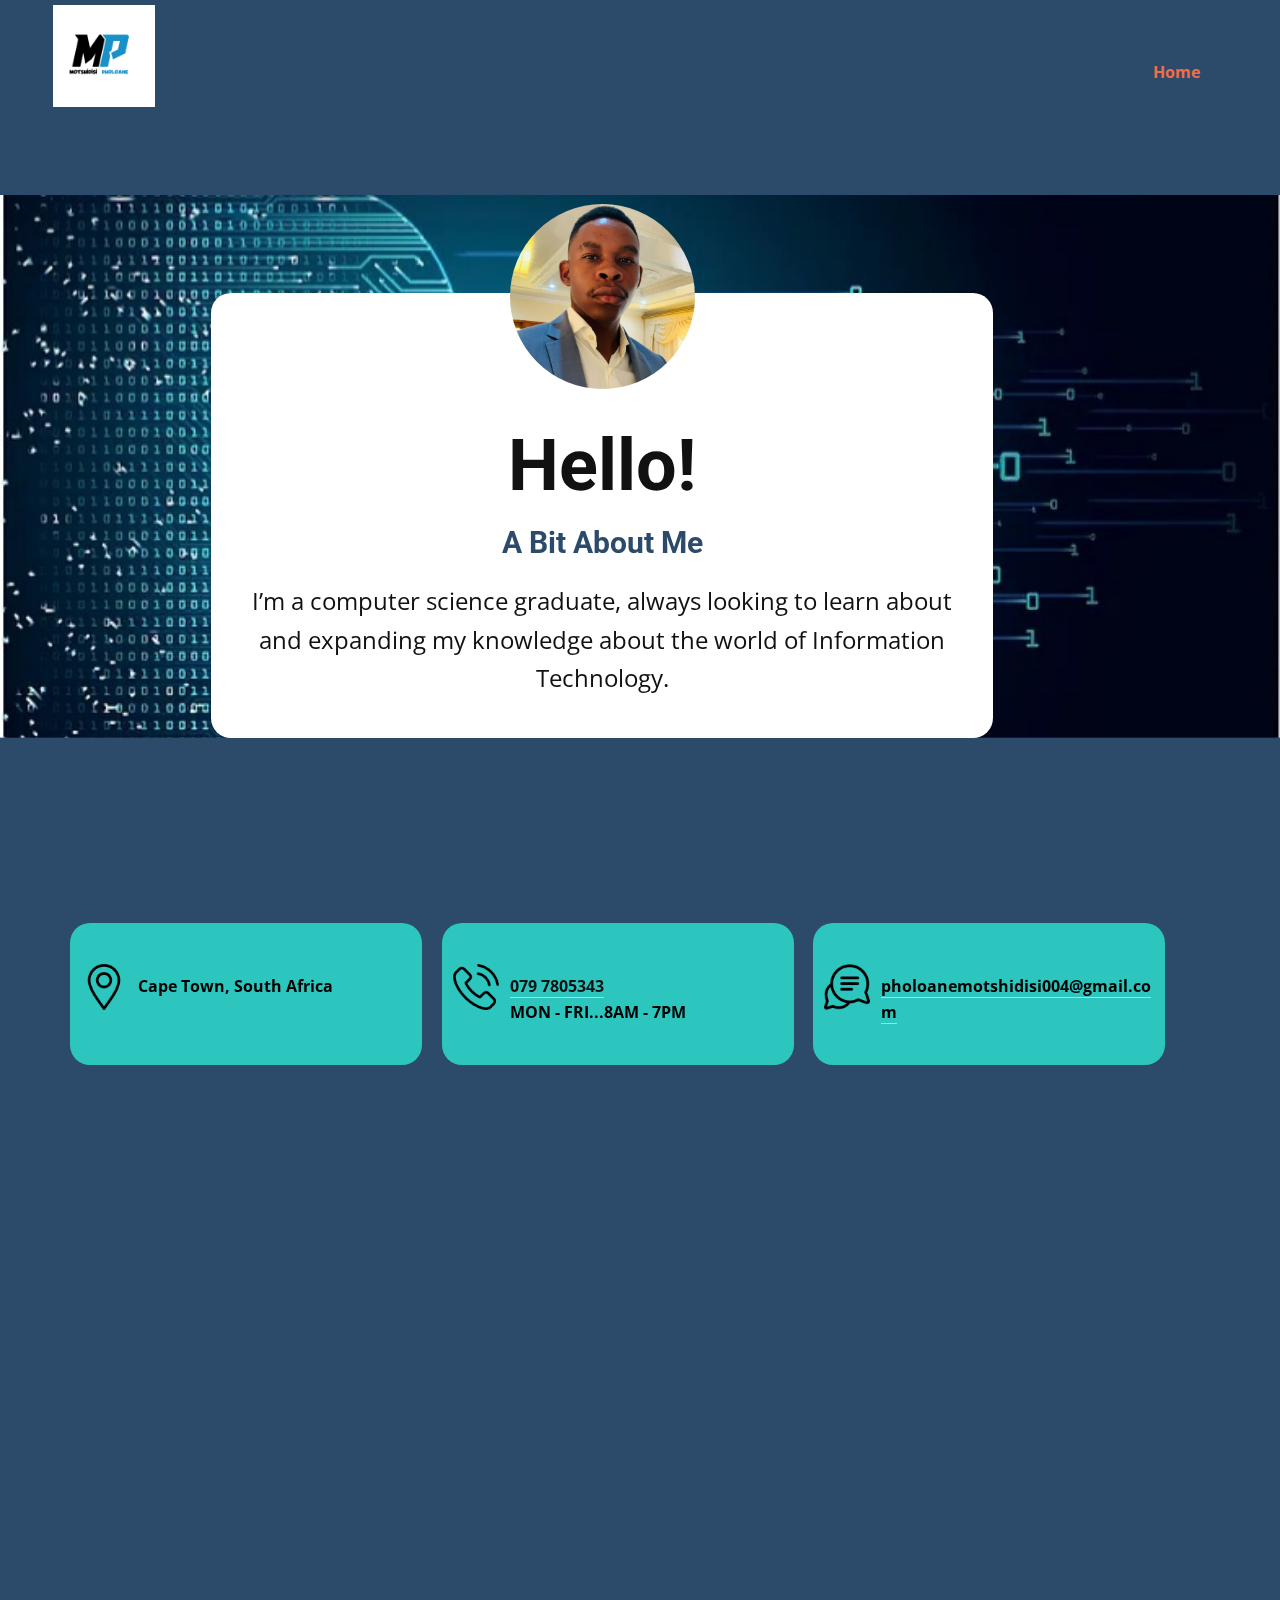
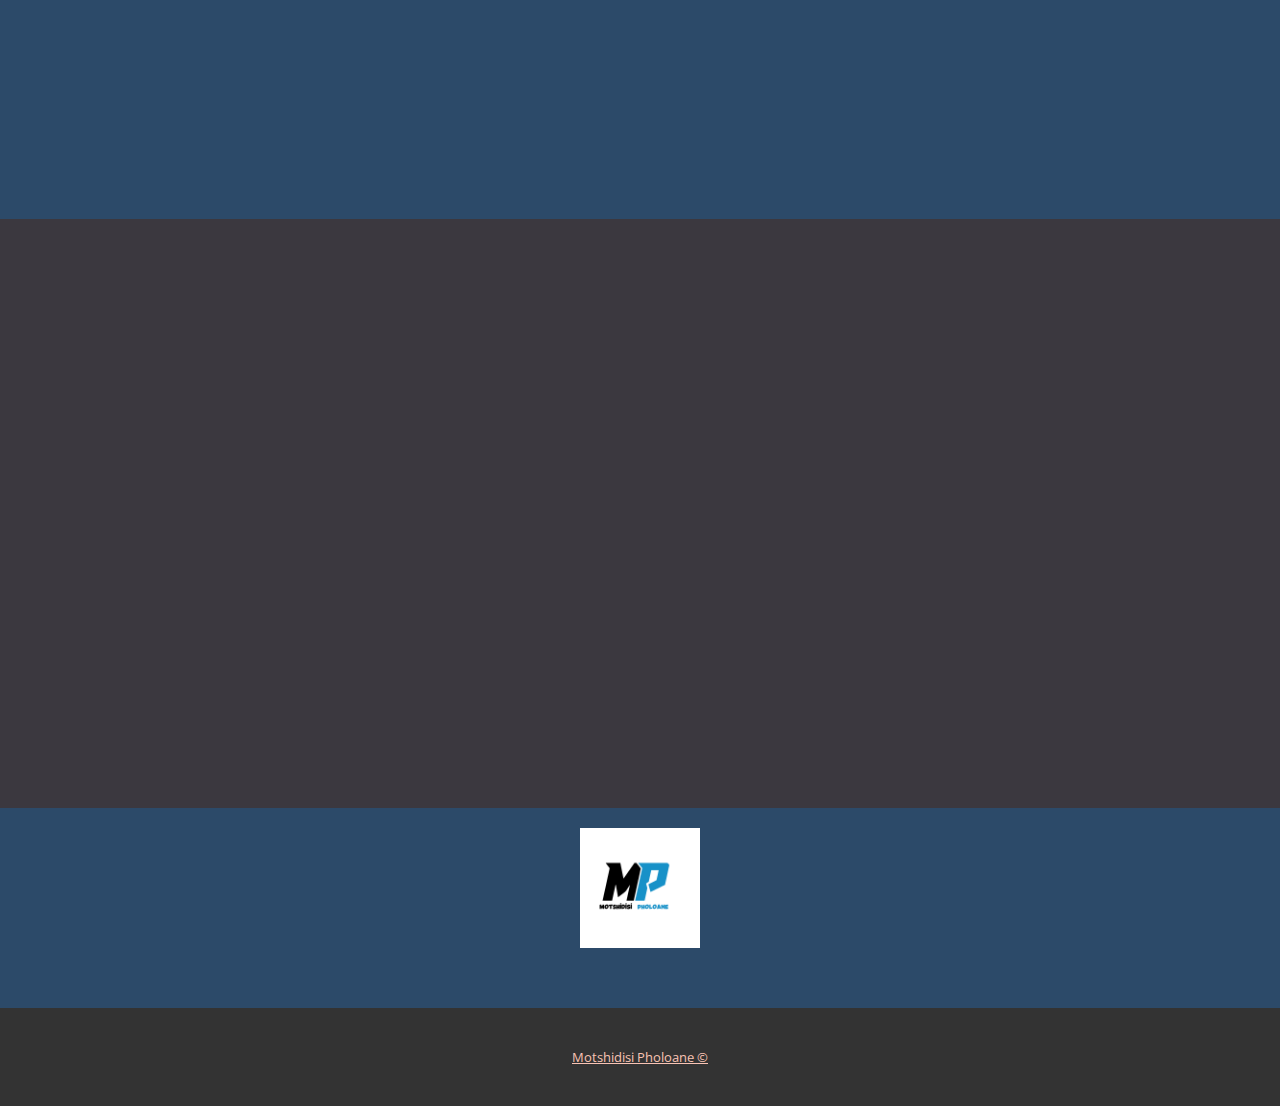
==== commit 38cd9cd2: "footer edits" ====
--- a/index.html
+++ b/index.html
@@ -108,7 +108,7 @@
             <div class="u-align-center u-border-4 u-border-white u-container-style u-group u-hover-feature u-shape-circle u-white u-group-3" data-animation-name="" data-animation-duration="0" data-animation-delay="0" data-animation-direction="">
               <div class="u-container-layout u-valign-middle u-container-layout-3">
                 <h5 class="u-hover-feature u-text u-text-default u-text-palette-2-base u-text-4">
-                  <a class="u-active-none u-border-none u-btn u-button-link u-button-style u-hover-none u-none u-text-custom-color-2 u-btn-2" href="https://github.com/m-polwayne/Learning-Python-and-Data-analytics" target="_blank">GiThub<br>Projects
+                  <a class="u-active-none u-border-none u-btn u-button-link u-button-style u-hover-none u-none u-text-custom-color-2 u-btn-2" href="https://github.com/m-polwayne?tab=repositories" target="_blank">GiThub<br>Projects
                   </a>
                 </h5>
               </div>
@@ -116,7 +116,7 @@
             <div class="u-align-center u-border-4 u-border-white u-container-style u-group u-hover-feature u-shape-circle u-white u-group-4" data-animation-name="" data-animation-duration="0" data-animation-delay="0" data-animation-direction="">
               <div class="u-container-layout u-valign-middle u-container-layout-4">
                 <h5 class="u-hover-feature u-text u-text-default u-text-palette-2-base u-text-5">
-                  <a class="u-active-none u-border-none u-btn u-button-link u-button-style u-hover-none u-none u-text-custom-color-2 u-btn-3" href="https://www.linkedin.com/in/motshi disi-pholoane-1a734116b" target="_blank">linkEdin</a>
+                  <a class="u-active-none u-border-none u-btn u-button-link u-button-style u-hover-none u-none u-text-custom-color-2 u-btn-3" href="https://www.linkedin.com/in/motshidisi-pholoane-1a734116b" target="_blank">linkEdin</a>
                 </h5>
               </div>
             </div>
@@ -213,9 +213,9 @@
       </div></footer>
     <section class="u-backlink u-clearfix u-grey-80">
       <p class="u-text">
-        <span>This site was created with the </span>
-        <a class="u-link" href="https://nicepage.com/" target="_blank" rel="nofollow">
-          <span>Nicepage</span>
+       
+        <a class="u-link" href="https://github.com/m-polwayne?tab=repositories" target="_blank" rel="nofollow">
+          <span>Motshidisi Pholoane &copy;</span>
         </a>
       </p>
     </section>
